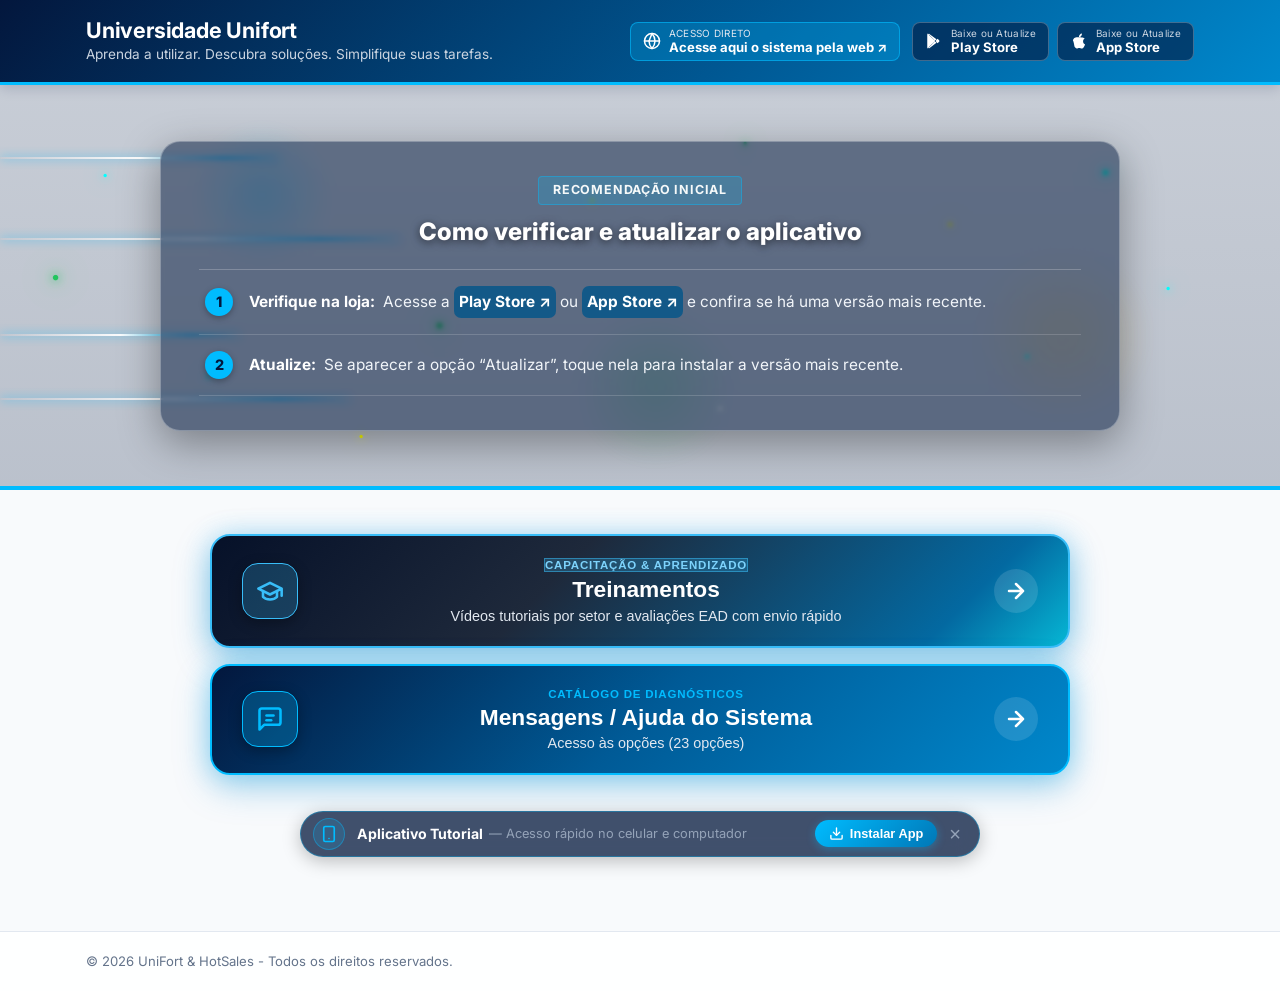
==== index.html @ d739e887 "Add files via upload" ====
<!DOCTYPE html>
<html lang="pt-BR">
<head>
  <meta charset="UTF-8">
  <meta name="viewport" content="width=device-width, initial-scale=1.0">
  <title>Universidade Unifort</title>
  <link rel="manifest" href="manifest.json">
  <link rel="icon" type="image/png" sizes="32x32" href="favicon.png">
  <link rel="apple-touch-icon" href="assets/icons/apple-touch-icon.png">
  <meta name="theme-color" content="#03173d">
  <link rel="stylesheet" href="styles.css?v=113">
  <!-- Fonte Inter para tipografia moderna e legível -->
  <link rel="preconnect" href="https://fonts.googleapis.com">
  <link rel="preconnect" href="https://fonts.gstatic.com" crossorigin>
  <link href="https://fonts.googleapis.com/css2?family=Inter:wght@400;500;600;700;800&display=swap" rel="stylesheet">
</head>
<body>

  <!-- CABEÇALHO PRINCIPAL INSTITUCIONAL COM ACESSO WEB E DOWNLOADS -->
  <header class="app-header">
    <div class="container header-content">
      <div class="brand-header-area">
        <div class="brand-header-text">
          <h1>Universidade Unifort</h1>
          <p class="subtitle">Aprenda a utilizar. Descubra soluções. Simplifique suas tarefas.</p>
        </div>
      </div>

      <!-- BOTÕES DE ACESSO DIRETO PELA WEB E DOWNLOAD DO APP NO TOPO -->
      <div class="header-right-actions">
        <!-- BOTÃO DE ACESSO DIRETO PELA WEB COM ÍCONE DE GLOBO -->
        <a href="https://webunifort.hotsales.com.br/#/login" target="_blank" rel="noopener" class="app-btn btn-web-access" title="Acessar Sistema Web">
          <svg width="18" height="18" viewBox="0 0 24 24" fill="none" stroke="currentColor" stroke-width="2" stroke-linecap="round" stroke-linejoin="round">
            <circle cx="12" cy="12" r="10"></circle>
            <line x1="2" y1="12" x2="22" y2="12"></line>
            <path d="M12 2a15.3 15.3 0 0 1 4 10 15.3 15.3 0 0 1-4 10 15.3 15.3 0 0 1-4-10z"></path>
          </svg>
          <div class="app-btn-text">
            <span class="btn-sub">ACESSO DIRETO</span>
            <span class="btn-title">Acesse aqui o sistema pela web ↗</span>
          </div>
        </a>

        <!-- BOTÕES DE DOWNLOAD DAS LOJAS GOOGLE PLAY & APP STORE -->
        <div class="app-download-buttons">
          <a href="https://play.google.com/store/apps/details?id=br.com.dynamicssales.dynamicssales&pcampaignid=web_share" target="_blank" rel="noopener" class="app-btn btn-google-play" title="Baixar na Google Play Store">
            <svg width="18" height="18" viewBox="0 0 24 24" fill="currentColor">
              <path d="M3,20.5V3.5C3,2.91 3.34,2.39 3.84,2.15L13.69,12L3.84,21.85C3.34,21.6 3,21.09 3,20.5M16.81,15.12L18.81,13.12C19.43,12.5 19.43,11.5 18.81,10.87L16.81,8.87L14.75,10.93L14.75,13.06L16.81,15.12M4.5,3.19L13.1,11.79L15.34,9.55L5.77,2.5C5.35,2.19 4.82,2.44 4.5,3.19M4.5,20.81C4.82,21.56 5.35,21.81 5.77,21.5L15.34,14.45L13.1,12.21L4.5,20.81Z"/>
            </svg>
            <div class="app-btn-text">
              <span class="btn-sub">Baixe ou Atualize</span>
              <span class="btn-title">Play Store</span>
            </div>
          </a>

          <a href="https://apps.apple.com/br/app/hotsales/id1413947343" target="_blank" rel="noopener" class="app-btn btn-app-store" title="Baixar na Apple App Store">
            <svg width="18" height="18" viewBox="0 0 24 24" fill="currentColor">
              <path d="M18.71,19.5C17.88,20.74 17,21.95 15.66,21.97C14.32,22 13.89,21.18 12.37,21.18C10.84,21.18 10.37,21.95 9.09,22C7.79,22.05 6.8,20.68 5.96,19.47C4.25,7.87 2.94,12.45 4.7,9.39C5.57,7.87 7.13,6.91 8.82,6.88C16.57,6.87 18.39,7.1 19.56,8.82C19.47,8.88 17.39,10.1 17.41,12.63C17.44,15.65 20.06,16.66 20.09,16.67C20.06,16.74 19.67,18.11 18.71,19.5M13,3.5C13.73,2.67 14.94,2.04 15.94,2C16.07,3.17 15.6,4.35 14.9,5.19C14.21,6.04 13.07,6.7 11.95,6.61C11.8,5.46 12.36,4.26 13,3.5Z"/>
            </svg>
            <div class="app-btn-text">
              <span class="btn-sub">Baixe ou Atualize</span>
              <span class="btn-title">App Store</span>
            </div>
          </a>
        </div>
      </div>
    </div>
  </header>

  <!-- HERO BANNER PONTA A PONTA -->
  <section class="full-bleed-banner">
    <div class="wind-hero-banner">
      <!-- IMAGEM DE FUNDO PONTA A PONTA -->       
      <div class="hero-bg-image" style="background-image: url('https://i.ibb.co/279M4SFT/Gemini-Generated-Image-atc6diatc6diatc6.jpg');"></div>
            <!-- <div class="hero-bg-image" style="background-image: url('https://i.ibb.co/VWhYb3BM/unifort-hotsales-banner.png');"></div> -->
      <div class="hero-subtle-overlay"></div>

      <!-- EFEITOS DE VENTO E PARTÍCULAS ILUMINADAS EM MOVIMENTO VIVO ATRÁS DO BACKGROUND -->
      <div class="wind-particles-wrapper">
        <div class="wind-line line-1"></div>
        <div class="wind-line line-2"></div>
        <div class="wind-line line-3"></div>
        <div class="wind-line line-4"></div>

        <!-- CIFRÕES DOURADOS E ILUMINADOS FLUTUANTES ANIMADOS -->

<!-- <div class="particle p1">AÇÃO</div>
<div class="particle p2">DETERMINAÇÃO</div>
<div class="particle p3">ATITUDE</div>
<div class="particle p4">DISCIPLINA</div>
<div class="particle p5">FOCO</div>
<div class="particle p6">CORAGEM</div>
<div class="particle p7">CONSTÂNCIA</div>
<div class="particle p8">RESILIÊNCIA</div>
<div class="particle p9">ESTRATÉGIA</div>
<div class="particle p10">EVOLUÇÃO</div>
<div class="particle p11">PERSISTÊNCIA</div>
<div class="particle p12">RESULTADO</div> -->

        
        <div class="particle p1">.</div>
        <div class="particle p2">.</div>
        <div class="particle p3">.</div>
        <div class="particle p4">.</div>
        <div class="particle p5">.</div>
        <div class="particle p6">.</div>
        <div class="particle p7">.</div>
        <div class="particle p8">.</div>
        <div class="particle p9">.</div>
        <div class="particle p10">.</div>
        <div class="particle p11">.</div>
        <div class="particle p12">.</div>

        <!-- ESFERAS ILUMINADAS DE AMBIENTE -->
        <div class="glowing-orb orb-1"></div>
        <div class="glowing-orb orb-2"></div>
        <div class="glowing-orb orb-3"></div>
      </div>

      <!-- PAINEL DE VIDRO COM LISTA LINHA POR LINHA -->
      <div class="container hero-content-container">
        <div class="hero-glass-box-subtle">
          <!-- CABEÇALHO DA RECOMENDAÇÃO CENTRALIZADO -->
          <div class="hero-clean-header">
            <div class="hero-clean-badge">
              RECOMENDAÇÃO INICIAL
            </div>
            <h2>Como verificar e atualizar o aplicativo</h2>
             <!-- <p><strong>Importante:</strong> Antes de prosseguir, verifique se o dispositivo está conectado à internet e certifique-se de que o modo avião esteja desativado</p> -->
          </div>

          <!-- LISTA POR LINHA SEPARADA POR LINHAS DIVISÓRIAS -->
          <div class="checklist-lines-list">
            <div class="chk-line-item">
              <div class="chk-line-number">1</div>
              <div class="chk-line-text">
                <strong>Verifique na loja:</strong> Acesse a <a href="https://play.google.com/store/apps/details?id=br.com.dynamicssales.dynamicssales&pcampaignid=web_share" target="_blank" rel="noopener" class="hero-store-link">Play Store ↗</a> ou <a href="https://apps.apple.com/br/app/hotsales/id1413947343" target="_blank" rel="noopener" class="hero-store-link">App Store ↗</a> e confira se há uma versão mais recente.
              </div>
            </div>
            <div class="chk-line-item">
              <div class="chk-line-number">2</div>
              <div class="chk-line-text">
                <strong>Atualize:</strong> Se aparecer a opção &ldquo;Atualizar&rdquo;, toque nela para instalar a versão mais recente.
              </div>
            </div>
          </div>
        </div>
      </div>
    </div>
  </section>

  <!-- SEÇÃO PRINCIPAL - BOTÕES DESTACADOS: TREINAMENTOS E CATÁLOGO DE DIAGNÓSTICOS -->
  <main class="main-content container">
    <div class="menu-trigger-area buttons-stack-area">
      <!-- 1. BOTÃO DE TREINAMENTOS & AVALIAÇÃO EAD -->
      <button class="system-help-menu-btn video-menu-btn training-menu-btn" id="openVideoCategoriesModalBtn" title="Abrir Central de Treinamentos & EAD">
        <div class="menu-btn-icon video-btn-icon training-btn-icon">
          <svg viewBox="0 0 24 24" width="28" height="28" fill="none" stroke="currentColor" stroke-width="2.2" stroke-linecap="round" stroke-linejoin="round">
            <path d="M22 10v6M2 10l10-5 10 5-10 5z"></path>
            <path d="M6 12v5c3 3 9 3 12 0v-5"></path>
          </svg>
        </div>
        <div class="menu-btn-content">
          <span class="menu-btn-badge training-badge">CAPACITAÇÃO & APRENDIZADO</span>
          <span class="menu-btn-title">Treinamentos</span>
          <span class="menu-btn-desc">Vídeos tutoriais por setor e avaliações EAD com envio rápido</span>
        </div>
        <div class="menu-btn-arrow">
          <svg width="24" height="24" viewBox="0 0 24 24" fill="none" stroke="currentColor" stroke-width="2.5" stroke-linecap="round" stroke-linejoin="round">
            <path d="M5 12h14M12 5l7 7-7 7"/>
          </svg>
        </div>
      </button>

      <!-- 2. BOTÃO DO CATÁLOGO DE DIAGNÓSTICOS DO SISTEMA -->
      <button class="system-help-menu-btn" id="openMenuModalBtn" title="Abrir Lista de Mensagens e Ajuda">
        <div class="menu-btn-icon">
          <svg width="28" height="28" viewBox="0 0 24 24" fill="none" stroke="currentColor" stroke-width="2.2" stroke-linecap="round" stroke-linejoin="round">
            <path d="M21 15a2 2 0 0 1-2 2H7l-4 4V5a2 2 0 0 1 2-2h14a2 2 0 0 1 2 2z"></path>
            <line x1="9" y1="9" x2="15" y2="9"></line>
            <line x1="9" y1="13" x2="13" y2="13"></line>
          </svg>
        </div>
        <div class="menu-btn-content">
          <span class="menu-btn-badge">CATÁLOGO DE DIAGNÓSTICOS</span>
          <span class="menu-btn-title">Mensagens / Ajuda do Sistema</span>
          <span class="menu-btn-desc">Acesso às opções (23 opções)</span>
        </div>
        <div class="menu-btn-arrow">
          <svg width="24" height="24" viewBox="0 0 24 24" fill="none" stroke="currentColor" stroke-width="2.5" stroke-linecap="round" stroke-linejoin="round">
            <path d="M5 12h14M12 5l7 7-7 7"/>
          </svg>
        </div>
      </button>
    </div>

    <!-- BARRA COMPACTA & LIMPA: INSTALAR / ATUALIZAR O APLICATIVO -->
    <div class="site-app-install-area" id="siteAppInstallArea">
      <div class="site-app-install-card">
        <div class="site-app-icon-wrap">
          <svg width="18" height="18" viewBox="0 0 24 24" fill="none" stroke="currentColor" stroke-width="2.2" stroke-linecap="round" stroke-linejoin="round">
            <rect x="5" y="2" width="14" height="20" rx="2" ry="2"></rect>
            <line x1="12" y1="18" x2="12.01" y2="18"></line>
          </svg>
        </div>
        <div class="site-app-text">
          <span class="site-app-title">Aplicativo Tutorial</span>
          <span class="site-app-desc">— Acesso rápido no celular e computador</span>
        </div>
        <div class="site-app-actions">
          <button type="button" class="btn-install-site-app" id="pwaInstallBtn" title="Instalar aplicativo no seu dispositivo">
            <svg width="15" height="15" viewBox="0 0 24 24" fill="none" stroke="currentColor" stroke-width="2.2" stroke-linecap="round" stroke-linejoin="round">
              <path d="M21 15v4a2 2 0 0 1-2 2H5a2 2 0 0 1-2-2v-4"></path>
              <polyline points="7 10 12 15 17 10"></polyline>
              <line x1="12" y1="15" x2="12" y2="3"></line>
            </svg>
            <span>Instalar App</span>
          </button>
          <button type="button" class="btn-uninstall-site-app" id="pwaUninstallBtn" title="Desinstalar o aplicativo da máquina" style="display: none;">
            <svg width="14" height="14" viewBox="0 0 24 24" fill="none" stroke="currentColor" stroke-width="2.2" stroke-linecap="round" stroke-linejoin="round">
              <polyline points="3 6 5 6 21 6"></polyline>
              <path d="M19 6v14a2 2 0 0 1-2 2H7a2 2 0 0 1-2-2V6m3 0V4a2 2 0 0 1 2-2h4a2 2 0 0 1 2 2v2"></path>
            </svg>
            <span>Desinstalar</span>
          </button>
          <button type="button" class="btn-close-site-app" id="pwaDismissBtn" title="Ocultar esta barra">&times;</button>
        </div>
      </div>
    </div>
  </main>

  <!-- 1. MODAL PRINCIPAL: HUB DE SELEÇÃO DE TREINAMENTOS (3 OPÇÕES) -->
  <div class="modal-backdrop" id="trainingHubModal" style="display: none;">
    <div class="modal-dialog menu-modal-dialog training-hub-dialog">
      <button class="modal-close" id="trainingHubCloseBtn" title="Fechar janela">&times;</button>

      <div class="modal-header">
        <span class="modal-badge badge-training">🎓 Universidade Unifort</span>
        <h2>Central de Treinamentos</h2>
        <p class="modal-subtitle">Selecione o formato de capacitação que você deseja acessar:</p>
      </div>

      <div class="modal-body">
        <div class="training-hub-grid">
          <!-- OPÇÃO 1: VER VÍDEOS -->
          <div class="training-hub-card card-videos" id="hubOptionVideos">
            <div class="hub-card-icon-area icon-videos">
              <svg viewBox="0 0 24 24" width="34" height="34" fill="currentColor">
                <polygon points="5 3 19 12 5 21 5 3"></polygon>
              </svg>
            </div>
            <div class="hub-card-body">
              <span class="hub-card-badge badge-videos">Aulas & Tutoriais</span>
              <h3>Ver Vídeos</h3>
              <p>Assista aos tutoriais completos em vídeo organizados por setores e tire dúvidas práticas.</p>
            </div>
            <div class="hub-card-action">
              <span class="hub-btn-pill btn-pill-videos">Acessar Vídeos ↗</span>
            </div>
          </div>

          <!-- OPÇÃO 2: DOCUMENTAÇÃO (PDFs) -->
          <div class="training-hub-card card-docs" id="hubOptionDocs">
            <div class="hub-card-icon-area icon-docs">
              <svg viewBox="0 0 24 24" width="34" height="34" fill="none" stroke="currentColor" stroke-width="2.2" stroke-linecap="round" stroke-linejoin="round">
                <path d="M14 2H6a2 2 0 0 0-2 2v16a2 2 0 0 0 2 2h12a2 2 0 0 0 2-2V8z"></path>
                <polyline points="14 2 14 8 20 8"></polyline>
                <line x1="16" y1="13" x2="8" y2="13"></line>
                <line x1="16" y1="17" x2="8" y2="17"></line>
                <polyline points="10 9 9 9 8 9"></polyline>
              </svg>
            </div>
            <div class="hub-card-body">
              <span class="hub-card-badge badge-docs">Manuais & PDFs</span>
              <h3>Documentações</h3>
              <p>Manuais de procedimentos, instruções operacionais e documentações oficiais em formato PDF.</p>
            </div>
            <div class="hub-card-action">
              <span class="hub-btn-pill btn-pill-docs">Ver Documentos ↗</span>
            </div>
          </div>

          <!-- OPÇÃO 3: AVALIAÇÃO EAD -->
          <div class="training-hub-card card-ead" id="hubOptionEad">
            <div class="hub-card-icon-area icon-ead">
              <svg viewBox="0 0 24 24" width="34" height="34" fill="none" stroke="currentColor" stroke-width="2.2" stroke-linecap="round" stroke-linejoin="round">
                <path d="M9 11l3 3L22 4"></path>
                <path d="M21 12v7a2 2 0 0 1-2 2H5a2 2 0 0 1-2-2V5a2 2 0 0 1 2-2h11"></path>
              </svg>
            </div>
            <div class="hub-card-body">
              <span class="hub-card-badge badge-ead">Formulários Oficiais</span>
              <h3>Avaliação EAD</h3>
              <p>Lista direta com os nomes dos treinamentos que possuem avaliação EAD e link de acesso rápido.</p>
            </div>
            <div class="hub-card-action">
              <span class="hub-btn-pill btn-pill-ead">Acessar EADs ↗</span>
            </div>
          </div>
        </div>
      </div>
    </div>
  </div>

  <!-- 2. MODAL DE DOCUMENTAÇÕES EM PDF (SERÃO DEFINIDOS) -->
  <div class="modal-backdrop" id="trainingDocsModal" style="display: none;">
    <div class="modal-dialog menu-modal-dialog training-modal-dialog">
      <button class="modal-close" id="trainingDocsCloseBtn" title="Fechar janela">&times;</button>

      <div class="modal-header">
        <button type="button" class="btn-back-hub" id="backToHubFromDocsBtn" title="Voltar às opções de treinamento">
          <svg width="18" height="18" viewBox="0 0 24 24" fill="none" stroke="currentColor" stroke-width="2.5" stroke-linecap="round" stroke-linejoin="round">
            <path d="M19 12H5M12 19l-7-7 7-7"/>
          </svg>
          <span>← Opções de Treinamento</span>
        </button>
        <span class="modal-badge badge-docs">📄 Manuais & Procedimentos</span>
        <h2>Documentações em PDF</h2>
        <p class="modal-subtitle">Consulte e baixe os manuais operacionais e guias técnicos oficiais:</p>

        <!-- CAMPO DE BUSCA DE DOCUMENTOS -->
        <div class="modal-search-wrapper" style="margin-top: 12px;">
          <div class="modal-search-box">
            <svg class="modal-search-icon" width="18" height="18" viewBox="0 0 24 24" fill="none" stroke="currentColor" stroke-width="2" stroke-linecap="round" stroke-linejoin="round">
              <circle cx="11" cy="11" r="8"></circle>
              <line x1="21" y1="21" x2="16.65" y2="16.65"></line>
            </svg>
            <input type="text" id="docsSearchInput" placeholder="Pesquisar manuais e documentos em PDF..." autocomplete="off">
            <button id="docsClearSearchBtn" class="modal-clear-search-btn" title="Limpar busca" style="display: none;">&times;</button>
          </div>
        </div>
      </div>

      <div class="modal-body">
        <div class="docs-cards-list" id="docsCardsList">
          <!-- Renderizado via JavaScript a partir de DOCS_DATA -->
        </div>
      </div>
    </div>
  </div>

  <!-- 3. MODAL DE LISTA DE AVALIAÇÕES EAD (SOMENTE NOME DO VÍDEO + LINK DE ACESSO AO EAD) -->
  <div class="modal-backdrop" id="trainingEadModal" style="display: none;">
    <div class="modal-dialog menu-modal-dialog training-modal-dialog">
      <button class="modal-close" id="trainingEadCloseBtn" title="Fechar janela">&times;</button>

      <div class="modal-header">
        <button type="button" class="btn-back-hub" id="backToHubFromEadBtn" title="Voltar às opções de treinamento">
          <svg width="18" height="18" viewBox="0 0 24 24" fill="none" stroke="currentColor" stroke-width="2.5" stroke-linecap="round" stroke-linejoin="round">
            <path d="M19 12H5M12 19l-7-7 7-7"/>
          </svg>
          <span>← Opções de Treinamento</span>
        </button>
        <span class="modal-badge badge-ead">📝 Avaliações Oficiais</span>
        <h2>Avaliação EAD</h2>
        <p class="modal-subtitle">Selecione o treinamento realizado para responder à avaliação oficial:</p>

        <!-- CAMPO DE BUSCA RÁPIDA DE AVALIAÇÃO EAD -->
        <div class="modal-search-wrapper" style="margin-top: 12px;">
          <div class="modal-search-box">
            <svg class="modal-search-icon" width="18" height="18" viewBox="0 0 24 24" fill="none" stroke="currentColor" stroke-width="2" stroke-linecap="round" stroke-linejoin="round">
              <circle cx="11" cy="11" r="8"></circle>
              <line x1="21" y1="21" x2="16.65" y2="16.65"></line>
            </svg>
            <input type="text" id="eadSearchInput" placeholder="Pesquisar avaliação EAD por nome do treinamento..." autocomplete="off">
            <button id="eadClearSearchBtn" class="modal-clear-search-btn" title="Limpar busca" style="display: none;">&times;</button>
          </div>
        </div>
      </div>

      <div class="modal-body">
        <div class="ead-assessments-list" id="eadAssessmentsList">
          <!-- Renderizado via JavaScript: lista apenas os nomes dos vídeos que têm hasEad: true -->
        </div>
      </div>
    </div>
  </div>

  <!-- 4. MODAL EXCLUSIVO DA CENTRAL DE VÍDEOS (AULAS EM VÍDEO) -->
  <div class="modal-backdrop" id="videoCategoriesModal" style="display: none;">
    <div class="modal-dialog menu-modal-dialog video-categories-dialog training-modal-dialog">
      <button class="modal-close" id="videoCategoriesCloseBtn" title="Fechar janela">&times;</button>

      <div class="modal-header training-modal-header">
        <button type="button" class="btn-back-hub" id="backToHubFromVideosBtn" title="Voltar às opções de treinamento">
          <svg width="18" height="18" viewBox="0 0 24 24" fill="none" stroke="currentColor" stroke-width="2.5" stroke-linecap="round" stroke-linejoin="round">
            <path d="M19 12H5M12 19l-7-7 7-7"/>
          </svg>
          <span>← Opções de Treinamento</span>
        </button>
        <span class="modal-badge badge-training">🎓 Central de Treinamentos</span>
        <h2>Aulas em Vídeo</h2>
        <p class="modal-subtitle">Selecione a categoria para assistir aos vídeos ou clique em <strong>Fazer EAD 📝</strong> no cartão para responder à avaliação:</p>

        <!-- PAINEL DE CONTROLES DE VÍDEO (BUSCA E ABAS DE CATEGORIA) -->
        <div class="training-videos-controls" id="trainingVideosControls">
          <!-- BARRA DE PESQUISA E BOTÃO DE FILTRO RÁPIDO EAD -->
          <div class="training-controls-top-row">
            <div class="modal-search-wrapper">
              <div class="modal-search-box">
                <svg class="modal-search-icon" width="18" height="18" viewBox="0 0 24 24" fill="none" stroke="currentColor" stroke-width="2" stroke-linecap="round" stroke-linejoin="round">
                  <circle cx="11" cy="11" r="8"></circle>
                  <line x1="21" y1="21" x2="16.65" y2="16.65"></line>
                </svg>
                <input type="text" id="videoSearchInput" placeholder="Pesquisar treinamento por título ou assunto..." autocomplete="off">
                <button id="videoClearSearchBtn" class="modal-clear-search-btn" title="Limpar busca" style="display: none;">&times;</button>
              </div>
            </div>

            <!-- BOTÃO FILTRO TOGGLE: SOMENTE COM EAD -->
            <button type="button" class="btn-filter-only-ead" id="btnFilterOnlyEad" title="Filtrar somente vídeos que possuem avaliação EAD">
              <span class="filter-ead-icon">📝</span>
              <span class="filter-ead-text">Somente com EAD</span>
              <span class="filter-ead-badge" id="videoCountEadBadge">1</span>
            </button>
          </div>

          <!-- ABAS DE CATEGORIAS DE VÍDEOS -->
          <div class="video-category-tabs" id="videoCategoryTabs">
            <button type="button" class="video-tab-btn active" data-videocat="all">
              Todos <span class="tab-badge" id="videoCountAll">9</span>
            </button>
            <button type="button" class="video-tab-btn" data-videocat="hotsales">
              📱 HotSales <span class="tab-badge" id="videoCountHotsales">5</span>
            </button>
            <button type="button" class="video-tab-btn" data-videocat="marketing">
              📢 Marketing <span class="tab-badge" id="videoCountMarketing">1</span>
            </button>
            <button type="button" class="video-tab-btn" data-videocat="logistica">
              🚚 Logística <span class="tab-badge" id="videoCountLogistica">1</span>
            </button>
            <button type="button" class="video-tab-btn" data-videocat="credito">
              💳 Crédito <span class="tab-badge" id="videoCountCredito">1</span>
            </button>
            <button type="button" class="video-tab-btn" data-videocat="institucional">
              🏢 Institucional <span class="tab-badge" id="videoCountInstitucional">1</span>
            </button>
          </div>
        </div>
      </div>

      <div class="modal-body">
        <!-- VISTA 1: AULAS EM VÍDEO COM LINK EAD NO PRÓPRIO CARTÃO -->
        <div class="training-view-panel active" id="trainingViewVideos">
          <div class="video-cards-list" id="videoCardsList">
            <!-- Renderizado via JavaScript dinamicamente -->
          </div>
        </div>

        <!-- VISTA 2: FORMULÁRIO DE AVALIAÇÃO EAD DO ASSUNTO SELECIONADO -->
        <div class="training-view-panel" id="trainingViewEad" style="display: none;">
          <div class="ead-form-view-wrapper" id="eadFormViewWrapper">
            <div class="ead-form-top-bar">
              <button type="button" class="btn-ead-back-subjects" id="eadBackToVideosBtn" title="Voltar aos vídeos tutoriais">
                <svg width="18" height="18" viewBox="0 0 24 24" fill="none" stroke="currentColor" stroke-width="2.5" stroke-linecap="round" stroke-linejoin="round">
                  <path d="M19 12H5M12 19l-7-7 7-7"/>
                </svg>
                <span id="eadBackBtnText">← Voltar</span>
              </button>

              <div class="ead-active-subject-info">
                <span class="video-category-tag tag-hotsales" id="eadActiveSubjectBadge">HotSales</span>
                <h4 id="eadActiveSubjectTitle">Avaliação: Uso do HotSales</h4>
              </div>

              <button type="button" class="btn-ead-watch-related" id="eadWatchRelatedVideoBtn" title="Assistir ao vídeo tutorial deste assunto">
                <svg viewBox="0 0 24 24" width="16" height="16" fill="currentColor">
                  <polygon points="5 3 19 12 5 21 5 3"></polygon>
                </svg>
                <span>Ver Aula ↗</span>
              </button>
            </div>

            <div class="ead-forms-wrapper">
              <!--
                URL do Google Forms para a Avaliação EAD do Assunto Selecionado:
                Substitua pela URL do seu formulário no Google Forms
              -->
              <iframe 
                id="eadMainGoogleForms" 
                src="https://docs.google.com/forms/d/e/1FAIpQLSc_EXAMPLE_FORMS_URL/viewform?embedded=true" 
                title="Formulário de Avaliação EAD" 
                frameborder="0" 
                marginheight="0" 
                marginwidth="0">
                Carregando formulário EAD...
              </iframe>
            </div>
          </div>
        </div>
      </div>
    </div>
  </div>

  <!-- MODAL DE MENU DE OPÇÕES (MENSAGENS / AJUDA DO SISTEMA COM PESQUISA INTELIGENTE) -->
  <div class="modal-backdrop" id="systemHelpMenuModal" style="display: none;">
    <div class="modal-dialog menu-modal-dialog">
      <button class="modal-close" id="menuModalCloseBtn" title="Fechar janela">&times;</button>

      <div class="modal-header">
        <span class="modal-badge badge-conexao">Menu do Sistema</span>
        <!-- <h2>Mensagens / Ajuda do Sistema</h2> -->
        <p class="modal-subtitle">Selecione o diagnóstico exibido na sua tela para visualizar o passo a passo:</p>

        <!-- CAMPO DE PESQUISA INTELIGENTE DENTRO DO MODAL DE MENU -->
        <div class="modal-search-wrapper">
          <div class="modal-search-box">
            <svg class="modal-search-icon" width="18" height="18" viewBox="0 0 24 24" fill="none" stroke="currentColor" stroke-width="2" stroke-linecap="round" stroke-linejoin="round">
              <circle cx="11" cy="11" r="8"></circle>
              <line x1="21" y1="21" x2="16.65" y2="16.65"></line>
            </svg>
            <input type="text" id="modalSearchInput" placeholder="Digite para filtrar por mensagem, palavra-chave ou erro..." autocomplete="off">
            <button id="modalClearSearchBtn" class="modal-clear-search-btn" title="Limpar busca" style="display: none;">&times;</button>
          </div>
        </div>

        <!-- BARRA DE FILTROS E ORGANIZAÇÃO POR TIPO DO CARTÃO NO MODAL (SEM VÍDEO) -->
        <div class="modal-filter-organize-row">
          <div class="category-filters-pills" id="modalCategoryFilters">
            <button type="button" class="cat-pill-btn active" data-category="todos">
              Todos <span class="pill-badge">23</span>
            </button>
            <button type="button" class="cat-pill-btn cat-pill-dica" data-category="dica">
              Dicas <span class="pill-badge">2</span>
            </button>
            <button type="button" class="cat-pill-btn cat-pill-conexao" data-category="conexao">
              Conexão <span class="pill-badge">10</span>
            </button>
            <button type="button" class="cat-pill-btn cat-pill-login" data-category="login">
              Login <span class="pill-badge">5</span>
            </button>
            <button type="button" class="cat-pill-btn cat-pill-checklist" data-category="checklist">
              Checklist <span class="pill-badge">6</span>
            </button>
          </div>

          <div class="organize-sort-row">
            <span class="sort-label">Organizar lista:</span>
            <select id="sortOrderSelect" class="sort-select" title="Escolha como organizar a lista de opções">
              <option value="alpha">Ordem Alfabética (A-Z)</option>
              <option value="type">Por Tipo (Dica, Conexão...)</option>
            </select>
          </div>
        </div>
      </div>

      <div class="modal-body">
        <div class="menu-options-list" id="menuOptionsList">
          <!-- Renderizado via JS em ordem alfabética de A a Z -->
        </div>
      </div>
    </div>
  </div>

  <!-- MODAL DE SOLUÇÃO (DESIGN EM VIDRO JATEADO AZUL PETRÓLEO COM FEIXE FINO CIRCULANDO EXCLUSIVAMENTE NA BORDA) -->
  <div class="modal-backdrop" id="solutionModal" style="display: none;">
    <div class="modal-dialog">
      <button class="modal-close" id="modalCloseBtn" title="Fechar janela">&times;</button>

      <div class="modal-header">
        <span class="modal-badge" id="modalCategory">Categoria</span>
        <h2 id="modalTitle">Título do Problema</h2>
        <p class="modal-subtitle" id="modalSubtitle">Subtítulo descritivo</p>
      </div>

      <div class="modal-body">
        <!-- PRÉVIA VISUAL DO ERRO NO MODAL -->
        <div class="modal-visual-preview" id="modalVisualPreview">
          <!-- Renderizado via JS -->
        </div>

        <!-- MENSAGEM DE AVISO/RESUMO -->
        <div class="notice-box" id="modalNoticeBox">
          <svg width="20" height="20" viewBox="0 0 24 24" fill="none" stroke="currentColor" stroke-width="2">
            <circle cx="12" cy="12" r="10"></circle>
            <line x1="12" y1="8" x2="12" y2="12"></line>
            <line x1="12" y1="16" x2="12.01" y2="16"></line>
          </svg>
          <span id="modalNoticeText">Informação sobre a causa provável</span>
        </div>

        <!-- CAUSAS PROVÁVEIS (COLAPSO / EXPANSÃO COM CLIQUE) -->
        <div class="solution-section causes-section-collapsible" id="causesSection">
          <button type="button" class="causes-accordion-btn" id="causesToggleBtn" onclick="toggleCausesSection(event)" aria-expanded="false" title="Clique para ver ou ocultar as possíveis causas">
            <span class="causes-title-wrap">
              <span class="causes-pin-icon">📌</span>
              <span class="causes-label">Possíveis Causas:</span>
              <span class="causes-status-hint" id="causesStatusHint">(clique para ver)</span>
            </span>
            <span class="causes-chevron-icon" id="causesChevron">
              <svg width="18" height="18" viewBox="0 0 24 24" fill="none" stroke="currentColor" stroke-width="2.5" stroke-linecap="round" stroke-linejoin="round">
                <polyline points="6 9 12 15 18 9"></polyline>
              </svg>
            </span>
          </button>
          <div class="causes-content-box" id="causesContentBox" style="display: none;">
            <ul class="styled-list" id="modalCausesList"></ul>
          </div>
        </div>

        <!-- PASSO A PASSO LIMPO COM LÂMPADA ANIMADA E DESIGN DE BOTÃO SITE HOTSALES -->
        <div class="solution-section" id="stepsSection">
          <div class="steps-header-row">
            <h4><span class="glowing-bulb">💡</span> Passo a Passo de Solução:</h4>
            <button type="button" class="youtube-tutorial-btn" id="modalYoutubeBtn" style="display: none;" title="Assistir ao vídeo tutorial no YouTube em tela cheia">
              <svg class="youtube-btn-icon" viewBox="0 0 24 24" width="22" height="22">
                <path d="M23.498 6.186a3.016 3.016 0 0 0-2.122-2.136C19.505 3.545 12 3.545 12 3.545s-7.505 0-9.377.505A3.017 3.017 0 0 0 .502 6.186C0 8.07 0 12 0 12s0 3.93.502 5.814a3.016 3.016 0 0 0 2.122 2.136c1.871.505 9.376.505 9.376.505s7.505 0 9.377-.505a3.015 3.015 0 0 0 2.122-2.136C24 15.93 24 12 24 12s0-3.93-.502-5.814z" fill="#ff0000"/>
                <polygon points="9.545,8.432 15.818,12 9.545,15.568" fill="#ffffff"/>
              </svg>
              <span>Assistir Vídeo (YouTube) ↗</span>
            </button>
          </div>
          <ol class="clean-numbered-list" id="modalStepsList"></ol>
        </div>

        <!-- BLOCO DE DOWNLOAD DO APLICATIVO NO MODAL (EXIBIDO APENAS NOS MODAIS DE SINCRONIZAÇÃO E BANCO DE DADOS) -->
        <!-- <div class="modal-app-download-banner">
          <span class="download-banner-title">Acessar lojas para atualizar ou baixar o app:</span>
          <div class="modal-download-buttons">
            <a href="https://play.google.com/store/apps/details?id=br.com.dynamicssales.dynamicssales&pcampaignid=web_share" target="_blank" rel="noopener" class="modal-store-btn btn-play-store">
              Google Play Store ↗
            </a>
            <a href="https://apps.apple.com/br/app/hotsales/id1413947343" target="_blank" rel="noopener" class="modal-store-btn btn-apple-store">
              Apple App Store ↗
            </a>
          </div>
        </div> -->
      </div>
    </div>
  </div>

  <!-- MODAL DE VÍDEO TUTORIAL EM TELA CHEIA (YOUTUBE) -->
  <div class="video-fullscreen-modal" id="videoFullscreenModal" style="display: none;">
    <div class="video-fullscreen-dialog">
      <div class="video-fullscreen-header">
        <div class="video-header-title">
          <svg class="youtube-btn-icon" viewBox="0 0 24 24" width="22" height="22">
            <path d="M23.498 6.186a3.016 3.016 0 0 0-2.122-2.136C19.505 3.545 12 3.545 12 3.545s-7.505 0-9.377.505A3.017 3.017 0 0 0 .502 6.186C0 8.07 0 12 0 12s0 3.93.502 5.814a3.016 3.016 0 0 0 2.122 2.136c1.871.505 9.376.505 9.376.505s7.505 0 9.377-.505a3.015 3.015 0 0 0 2.122-2.136C24 15.93 24 12 24 12s0-3.93-.502-5.814z" fill="#ff0000"/>
            <polygon points="9.545,8.432 15.818,12 9.545,15.568" fill="#ffffff"/>
          </svg>
          <span id="videoFullscreenTitle" style="margin-left: 8px; font-weight: 700; font-size: 0.95rem; color: #fff;">Vídeo Tutorial</span>
        </div>
        <div class="video-header-actions">
          <button type="button" class="btn-jump-ead" id="playerJumpEadBtn" title="Ir diretamente para a avaliação EAD sem precisar assistir ao vídeo">
            📝 Fazer EAD Agora
          </button>
          <a href="https://youtu.be/HvAo73OVPlY" target="_blank" rel="noopener" id="videoExternalYtLink" class="btn-open-external-yt" title="Abrir vídeo em tela cheia">
            Abrir Vídeo ↗
          </a>
          <button type="button" class="video-close-btn" onclick="closeVideoModal()" title="Fechar janela">&times;</button>
        </div>
      </div>
      <div class="video-iframe-wrap">
        <iframe id="fullscreenVideoIframe" src="" title="Vídeo Tutorial do YouTube" frameborder="0" allow="accelerometer; autoplay; clipboard-write; encrypted-media; gyroscope; picture-in-picture; web-share; fullscreen" allowfullscreen></iframe>
      </div>
    </div>
  </div>

  <!-- BOTÃO FLUTUANTE VOLTAR AO TOPO -->
  <div class="fab-container">
    <button class="fab-btn" id="scrollTopBtn" title="Voltar ao topo" style="display: none;">
      <svg width="20" height="20" viewBox="0 0 24 24" fill="none" stroke="currentColor" stroke-width="2.5" stroke-linecap="round" stroke-linejoin="round">
        <path d="M18 15l-6-6-6 6"/>
      </svg>
    </button>
  </div>

  <!-- RODAPÉ DA PÁGINA -->
  <footer class="app-footer">
    <div class="container footer-content">
      <div class="footer-left">
        <p>&copy; 2026 UniFort & HotSales - Todos os direitos reservados.</p>
      </div>

      <!-- LINKS DE DOWNLOAD NO RODAPÉ -->
      <!-- <div class="footer-app-links">
        <span>Baixar App:</span>
        <a href="https://play.google.com/store/apps/details?id=br.com.dynamicssales.dynamicssales&pcampaignid=web_share" target="_blank" rel="noopener">Google Play ↗</a>
        <span>|</span>
        <a href="https://apps.apple.com/br/app/hotsales/id1413947343" target="_blank" rel="noopener">App Store ↗</a>
      </div> -->
    </div>
  </footer>

    <!-- MODAL DE INSTRUÇÃO DE INSTALAÇÃO NO IOS (IPHONE / IPAD) -->
  <div class="modal-backdrop" id="pwaIosModal" style="display: none;">
    <div class="modal-dialog pwa-ios-dialog" style="max-width: 440px; text-align: center; padding: 24px;">
      <button class="modal-close" id="pwaIosCloseBtn" title="Fechar">&times;</button>
      <div style="font-size: 2.5rem; margin-bottom: 12px;">📲</div>
      <h3 style="font-size: 1.15rem; font-weight: 700; color: #fff; margin-bottom: 8px;">Instalar no iPhone / iPad</h3>
      <p style="font-size: 0.85rem; color: #cbd5e1; line-height: 1.45; margin-bottom: 16px;">
        Para adicionar este aplicativo à sua tela inicial:
      </p>
      <div style="background: rgba(255,255,255,0.06); border: 1px solid rgba(255,255,255,0.1); border-radius: 10px; padding: 14px; text-align: left; font-size: 0.82rem; color: #f1f5f9; display: flex; flex-direction: column; gap: 10px;">
        <div>1. Toque no botão de <strong>Compartilhar</strong> (ícone do quadrado com a seta para cima <svg width="14" height="14" viewBox="0 0 24 24" fill="none" stroke="currentColor" stroke-width="2" style="vertical-align: -2px;"><path d="M4 12v8a2 2 0 0 0 2 2h12a2 2 0 0 0 2-2v-8"></path><polyline points="16 6 12 2 8 6"></polyline><line x1="12" y1="2" x2="12" y2="15"></line></svg>) na barra do Safari.</div>
        <div>2. Role a lista para baixo e selecione <strong>"Adicionar à Tela de Início"</strong> (ícone com sinal de mais <strong>[+]</strong>).</div>
        <div>3. Toque em <strong>"Adicionar"</strong> no canto superior direito.</div>
      </div>
      <button type="button" class="btn-install-site-app" id="pwaIosUnderstoodBtn" style="margin-top: 18px; width: 100%; justify-content: center;">Entendi</button>
    </div>
  </div>

  <!-- MODAL DE DESINSTALAÇÃO DO APLICATIVO -->
  <div class="modal-backdrop" id="pwaUninstallModal" style="display: none;">
    <div class="modal-dialog pwa-uninstall-dialog" style="max-width: 480px; padding: 24px; text-align: left;">
      <button class="modal-close" id="pwaUninstallCloseBtn" title="Fechar">&times;</button>
      <div style="font-size: 2.2rem; text-align: center; margin-bottom: 6px;">🗑️</div>
      <h3 style="font-size: 1.18rem; font-weight: 700; color: #fff; text-align: center; margin-bottom: 6px;">Remover Aplicativo da sua Máquina</h3>
      <p style="font-size: 0.84rem; color: #cbd5e1; text-align: center; line-height: 1.45; margin-bottom: 14px;">
        Por segurança do sistema operacional (Windows/Android), navegadores bloqueiam exclusão automática de softwares. Para remover do seu computador:
      </p>
      
      <div style="background: rgba(15, 23, 42, 0.7); border: 1.5px solid rgba(0, 188, 255, 0.4); border-radius: 12px; padding: 14px 16px; margin-bottom: 16px; font-size: 0.83rem; color: #f1f5f9; display: flex; flex-direction: column; gap: 10px;">
        <div style="display: flex; align-items: flex-start; gap: 8px;">
          <span style="background: #00bcff; color: #03173d; font-weight: 800; border-radius: 50%; width: 22px; height: 22px; display: inline-flex; align-items: center; justify-content: center; flex-shrink: 0; font-size: 0.75rem;">1</span>
          <div>No canto superior direito desta janela, clique nos <strong>três pontinhos (...)</strong> ao lado dos botões de minimizar e fechar.</div>
        </div>
        <div style="display: flex; align-items: flex-start; gap: 8px;">
          <span style="background: #00bcff; color: #03173d; font-weight: 800; border-radius: 50%; width: 22px; height: 22px; display: inline-flex; align-items: center; justify-content: center; flex-shrink: 0; font-size: 0.75rem;">2</span>
          <div>Clique em <strong>"Desinstalar Tutorial..."</strong> e confirme em <strong>"Remover"</strong>.</div>
        </div>
        <div style="border-top: 1px solid rgba(255,255,255,0.1); padding-top: 8px; font-size: 0.78rem; color: #94a3b8;">
          💡 <em>Ou no Windows:</em> Menu Iniciar &gt; pesquise <strong>Tutorial</strong> &gt; clique com botão direito &gt; <strong>Desinstalar</strong>.
        </div>
      </div>

      <div style="display: flex; gap: 10px; justify-content: flex-end;">
        <button type="button" class="btn-cancel-uninstall" id="pwaUninstallCancelBtn" style="padding: 9px 16px; background: rgba(255,255,255,0.08); border: 1px solid rgba(255,255,255,0.2); border-radius: 8px; color: #e2e8f0; font-weight: 600; cursor: pointer; font-size: 0.84rem;">Fechar</button>
        <button type="button" class="btn-confirm-uninstall" id="pwaUninstallConfirmBtn" style="padding: 9px 16px; background: linear-gradient(135deg, #ef4444 0%, #b91c1c 100%); border: none; border-radius: 8px; color: #ffffff; font-weight: 700; cursor: pointer; display: inline-flex; align-items: center; gap: 6px; font-size: 0.84rem;">Limpar Caches & Ocultar</button>
      </div>
    </div>
  </div>

  <!-- CONTAINER DE TOASTS DE NOTIFICAÇÃO PWA -->
  <div id="toastContainer" class="toast-container"></div>

  <script src="app.js?v=113"></script>
</body>
</html>
---- styles.css ----
/* ==========================================================================
   CENTRAL DE AJUDA - UNIFORT & HOTSALES (DESIGN MINIMALISTA & LINHAS POR ETAPA)
   ========================================================================== */

:root {
  --primary-color: #0088cc;
  --primary-dark: #03173d;
  --primary-hover: #0077b6;
  --accent-cyan: #00bcff;
  --accent-green: #22c55e;
  --bg-main: #f8fafc;
  --bg-card: #ffffff;
  --text-main: #0f172a;
  --text-muted: #64748b;
  --border-color: #e2e8f0;
  --border-hover: #cbd5e1;

  /* Cores de Alerta do App */
  --app-dark-popup: #374151;

  --shadow-sm: 0 1px 3px rgba(0,0,0,0.05), 0 1px 2px rgba(0,0,0,0.1);
  --shadow-md: 0 4px 6px -1px rgba(0,0,0,0.07), 0 2px 4px -1px rgba(0,0,0,0.04);
  --shadow-lg: 0 12px 30px -5px rgba(3, 23, 61, 0.25), 0 8px 15px -6px rgba(0, 136, 204, 0.15);

  --radius-sm: 6px;
  --radius-md: 12px;
  --radius-lg: 20px;

  --font-sans: 'Inter', -apple-system, BlinkMacSystemFont, 'Segoe UI', Roboto, sans-serif;
}

* {
  box-sizing: border-box;
  margin: 0;
  padding: 0;
  -webkit-tap-highlight-color: transparent;
  word-break: normal;
  overflow-wrap: break-word;
  hyphens: manual;
  -webkit-hyphens: manual;
}

html, body {
  width: 100%;
  overflow-x: hidden;
}

body {
  font-family: var(--font-sans);
  background-color: var(--bg-main);
  color: var(--text-main);
  line-height: 1.5;
  -webkit-font-smoothing: antialiased;
  min-height: 100vh;
  display: flex;
  flex-direction: column;
}

h1, h2, h3, h4, h5, h6, 
.brand-header-area h1, 
.hero-clean-header h2, 
.menu-btn-title, 
.menu-option-title, 
.modal-header h2, 
.error-card h3,
.chk-line-text,
.step-text-content,
.inline-web-link,
.hero-persist-alert {
  word-break: normal !important;
  overflow-wrap: break-word !important;
  hyphens: manual !important;
  -webkit-hyphens: manual !important;
}

.container {
  width: 100%;
  max-width: 1140px;
  margin: 0 auto;
  padding: 0 16px;
}

/* ==========================================================================
   CABEÇALHO INSTITUCIONAL (HEADER)
   ========================================================================== */
.app-header {
  background: linear-gradient(135deg, #03173d 0%, #005a96 60%, #0088cc 100%);
  color: #ffffff;
  padding: clamp(12px, 2vw, 18px) 0;
  box-shadow: 0 4px 12px rgba(3, 23, 61, 0.15);
  border-bottom: 3px solid var(--accent-cyan);
}

.header-content {
  display: flex;
  justify-content: space-between;
  align-items: center;
  flex-wrap: wrap;
  gap: 16px;
}

.brand-header-area {
  display: flex;
  align-items: center;
  gap: clamp(10px, 2vw, 18px);
}

.brand-header-text {
  display: flex;
  flex-direction: column;
}

.brand-header-area h1 {
  font-size: clamp(1.05rem, 3.5vw, 1.35rem);
  font-weight: 700;
  color: #ffffff;
  line-height: 1.2;
  letter-spacing: -0.2px;
}

.brand-header-area .subtitle {
  font-size: clamp(0.75rem, 2.5vw, 0.85rem);
  color: #cbd5e1;
  font-weight: 400;
}

.header-right-actions {
  display: flex;
  align-items: center;
  gap: 12px;
  flex-wrap: wrap;
}

/* BOTÃO DE ACESSO WEB E DOWNLOAD DAS LOJAS GOOGLE PLAY & APP STORE */
.app-download-buttons {
  display: flex;
  align-items: center;
  gap: 8px;
}

.app-btn {
  display: flex;
  align-items: center;
  gap: 8px;
  background: rgba(3, 23, 61, 0.6);
  border: 1px solid rgba(255, 255, 255, 0.25);
  border-radius: 8px;
  padding: 6px 12px;
  color: #ffffff;
  text-decoration: none;
  transition: all 0.2s ease;
}

.btn-web-access {
  background: rgba(0, 188, 255, 0.25);
  border-color: rgba(0, 188, 255, 0.6);
  color: #ffffff;
}

.btn-web-access:hover {
  background: var(--accent-cyan);
  color: #03173d;
  border-color: var(--accent-cyan);
}

.btn-pwa-install {
  background: linear-gradient(135deg, rgba(0, 188, 255, 0.25) 0%, rgba(34, 197, 94, 0.25) 100%);
  border: 1px solid var(--accent-cyan);
  color: #ffffff;
  cursor: pointer;
  box-shadow: 0 2px 10px rgba(0, 188, 255, 0.25);
  animation: pwaGlow 3.5s ease-in-out infinite alternate;
}

.btn-pwa-install:hover {
  background: linear-gradient(135deg, var(--accent-cyan) 0%, var(--accent-green) 100%);
  color: #03173d;
  border-color: #ffffff;
  transform: translateY(-2px);
  box-shadow: 0 4px 18px rgba(0, 188, 255, 0.5);
}

.btn-pwa-install:hover .btn-sub,
.btn-pwa-install:hover .btn-title {
  color: #03173d;
}

@keyframes pwaGlow {
  0% { border-color: rgba(0, 188, 255, 0.7); box-shadow: 0 2px 8px rgba(0, 188, 255, 0.2); }
  100% { border-color: rgba(34, 197, 94, 0.9); box-shadow: 0 4px 16px rgba(34, 197, 94, 0.4); }
}

.app-btn:hover {
  background: rgba(0, 188, 255, 0.25);
  border-color: var(--accent-cyan);
  transform: translateY(-1px);
}

.app-btn-text {
  display: flex;
  flex-direction: column;
  line-height: 1;
}

.btn-sub {
  font-size: 0.62rem;
  color: #cbd5e1;
  letter-spacing: 0.3px;
}

.btn-web-access .btn-sub {
  color: #e2e8f0;
}

.btn-title {
  font-size: 0.82rem;
  font-weight: 700;
  color: #ffffff;
  margin-top: 2px;
}

.btn-web-access:hover .btn-sub,
.btn-web-access:hover .btn-title {
  color: #03173d;
}

/* ==========================================================================
   BANNER HERO PONTA A PONTA (AJUSTE CANTO A CANTO EM DISPOSITIVOS MÓVEIS E DEKTOP)
   ========================================================================== */
.full-bleed-banner {
  width: 100%;
  max-width: 100vw;
  margin-bottom: clamp(20px, 4vw, 32px);
  overflow: hidden;
}

.wind-hero-banner {
  position: relative;
  width: 100%;
  min-height: clamp(340px, 45vh, 460px);
  display: flex;
  align-items: center;
  justify-content: center;
  border-bottom: 4px solid var(--accent-cyan);
  box-shadow: 0 8px 30px rgba(3, 23, 61, 0.25);
  padding: clamp(16px, 3vw, 30px) 0;
  overflow: hidden;
}

.hero-bg-image {
  position: absolute;
  top: 0;
  left: 0;
  right: 0;
  bottom: 0;
  width: 100%;
  height: 100%;
  background-size: cover;
  background-position: center center;
  background-repeat: no-repeat;
  filter: brightness(0.92) contrast(1.08);
  transform: scale(1);
  transition: transform 10s ease;
  z-index: 1;
}

.wind-hero-banner:hover .hero-bg-image {
  transform: scale(1.03);
}

.hero-subtle-overlay {
  position: absolute;
  inset: 0;
  background: linear-gradient(180deg, rgba(3, 23, 61, 0.2) 0%, rgba(3, 23, 61, 0.25) 100%);
  z-index: 2;
}

/* EFEITOS DE VENTO & BOLINHAS ILUMINADAS ANIMADAS NA LOGO / BACKGROUND */
.wind-particles-wrapper {
  position: absolute;
  inset: 0;
  pointer-events: none;
  overflow: hidden;
  z-index: 3;
}

.wind-line {
  position: absolute;
  height: 2px;
  background: linear-gradient(90deg, transparent 0%, rgba(255, 255, 255, 0.95) 50%, rgba(0, 188, 255, 0.85) 80%, transparent 100%);
  border-radius: 4px;
  box-shadow: 0 0 10px rgba(0, 188, 255, 0.8);
  animation: windStream linear infinite;
}

.line-1 { top: 18%; width: 280px; animation-duration: 4.0s; animation-delay: 0s; }
.line-2 { top: 38%; width: 400px; animation-duration: 3.0s; animation-delay: 1.2s; }
.line-3 { top: 62%; width: 240px; animation-duration: 4.8s; animation-delay: 0.3s; }
.line-4 { top: 78%; width: 350px; animation-duration: 3.4s; animation-delay: 2.0s; }

@keyframes windStream {
  0% { transform: translateX(-400px) translateY(0); opacity: 0; }
  20% { opacity: 0.9; }
  80% { opacity: 0.9; }
  100% { transform: translateX(1100px) translateY(-20px); opacity: 0; }
}

/* ESTILIZAÇÃO E ANIMAÇÃO DOS CIFRÕES ($) ILUMINADOS FLUTUANTES */
.particle {
  position: absolute;
  display: flex;
  align-items: center;
  justify-content: center;
  font-family: 'Inter', -apple-system, BlinkMacSystemFont, sans-serif;
  font-weight: 500;
  line-height: 1;
  user-select: none;
  pointer-events: none;
  text-shadow: 0 0 10px currentColor, 0 0 20px currentColor, 0 0 35px currentColor;
  will-change: transform, opacity;
  background: transparent !important;
  box-shadow: none !important;
  border-radius: 0 !important;
}

.p1 {
  font-size: 1.50rem; top: 18%; left: 8%;
  color: #01ffff;
  animation: floatDriftFast 3.8s ease-in-out infinite alternate;
}
.p2 {
  font-size: 2.50rem; top: 52%; left: 34%;
  color: #22c55e;
  animation: pulseOrb 4.5s ease-in-out infinite alternate 0.5s;
}
.p3 {
  font-size: 1.50rem; top: 30%; left: 74%;
  color: #f7fb04;
  animation: floatDriftSlow 6.0s ease-in-out infinite alternate 1.0s;
}
.p4 {
  font-size: 1.50rem; top: 68%; left: 16%;
color: #01ffff;
  animation: pulseOrb 5.2s ease-in-out infinite alternate 1.5s;
}
.p5 {
  font-size: 2.50rem; top: 14%; left: 86%;
  color: #00ffe5;
  animation: floatDriftFast 4.2s ease-in-out infinite alternate 0.8s;
}
.p6 {
  font-size: 1.50rem; top: 76%; left: 56%;
  color: #f5f5f5;
  animation: floatDriftSlow 5.5s ease-in-out infinite alternate 0.3s;
}
.p7 {
  font-size: 1.50rem; top: 24%; left: 46%;
  color: #f7fb04;
  animation: pulseOrb 4.8s ease-in-out infinite alternate 1.2s;
}
.p8 {
  font-size: 2.50rem; top: 40%; left: 4%;
  color: #22c55e;
  animation: floatDriftFast 3.5s ease-in-out infinite alternate 0.4s;
}
.p9 {
  font-size: 1.50rem; top: 63%; left: 80%;
color: #01ffff;
  animation: pulseOrb 6.2s ease-in-out infinite alternate 0.9s;
}
.p10 {
  font-size: 1.50rem; top: 83%; left: 28%;
  color: #f7fb04;
  animation: floatDriftFast 4.6s ease-in-out infinite alternate 1.8s;
}
.p11 {
  font-size: 1.50rem; top: 10%; left: 58%;
  color: #22c55e;
  animation: floatDriftSlow 5.8s ease-in-out infinite alternate 0.2s;
}
.p12 {
  font-size: 1.50rem; top: 46%; left: 91%;
color: #01ffff;
  animation: pulseOrb 3.9s ease-in-out infinite alternate 0.7s;
}

/* ESFERAS COM BRILHO AMBIENTE EXPANSIVO (ORBS) */
.glowing-orb {
  position: absolute;
  border-radius: 50%;
  filter: blur(8px);
  opacity: 0.55;
  pointer-events: none;
  animation: ambientGlowPulse 8s ease-in-out infinite alternate;
}

.orb-1 {
  width: 140px; height: 140px; top: 10%; left: 15%;
  background: radial-gradient(circle, rgba(0, 188, 255, 0.45) 0%, transparent 70%);
  animation-duration: 7s;
}

.orb-2 {
  width: 180px; height: 180px; top: 40%; right: 10%;
  background: radial-gradient(circle, rgba(251, 191, 36, 0.35) 0%, transparent 70%);
  animation-duration: 9s;
  animation-delay: 2s;
}

.orb-3 {
  width: 160px; height: 160px; bottom: 5%; left: 45%;
  background: radial-gradient(circle, rgba(34, 197, 94, 0.35) 0%, transparent 70%);
  animation-duration: 8s;
  animation-delay: 4s;
}

@keyframes floatDriftFast {
  0% {
    transform: translate(0, 0) scale(0.85);
    opacity: 0.35;
    text-shadow: 0 0 8px currentColor, 0 0 16px currentColor;
  }
  50% {
    transform: translate(25px, -28px) scale(1.35);
    opacity: 0.95;
    text-shadow: 0 0 16px currentColor, 0 0 32px currentColor;
  }
  100% {
    transform: translate(-18px, -55px) scale(0.9);
    opacity: 0.45;
    text-shadow: 0 0 10px currentColor, 0 0 20px currentColor;
  }
}

@keyframes floatDriftSlow {
  0% {
    transform: translate(0, 0) scale(0.9);
    opacity: 0.35;
    text-shadow: 0 0 8px currentColor;
  }
  50% {
    transform: translate(-30px, -40px) scale(1.35);
    opacity: 1;
    text-shadow: 0 0 18px currentColor, 0 0 36px currentColor;
  }
  100% {
    transform: translate(20px, -70px) scale(0.85);
    opacity: 0.4;
    text-shadow: 0 0 10px currentColor;
  }
}

@keyframes pulseOrb {
  0% {
    transform: scale(0.85) translateY(0);
    opacity: 0.4;
    filter: brightness(0.9);
    text-shadow: 0 0 8px currentColor;
  }
  50% {
    transform: scale(1.4) translateY(-25px);
    opacity: 0.95;
    filter: brightness(1.3);
    text-shadow: 0 0 20px currentColor, 0 0 40px currentColor;
  }
  100% {
    transform: scale(1.0) translateY(-45px);
    opacity: 0.5;
    filter: brightness(1.0);
    text-shadow: 0 0 12px currentColor;
  }
}

@keyframes ambientGlowPulse {
  0% { transform: scale(0.9) translate(0, 0); opacity: 0.35; }
  50% { transform: scale(1.25) translate(20px, -15px); opacity: 0.7; }
  100% { transform: scale(-15px, 15px); opacity: 0.4; }
}

.hero-wave {
  display: none !important;
}

.hero-content-container {
  position: relative;
  z-index: 4;
  width: 100%;
}

/* PAINEL DE VIDRO CORPORATIVO COM LINHAS SEPARADORAS */
.hero-glass-box-subtle {
  background: rgba(3, 23, 61, 0.52);
  backdrop-filter: blur(2px);
  -webkit-backdrop-filter: blur(2px);
  border: 1px solid rgba(255, 255, 255, 0.28);
  border-radius: clamp(14px, 3vw, 20px);
  padding: clamp(20px, 4vw, 34px) clamp(20px, 4vw, 38px);
  color: #ffffff;
  box-shadow: 0 12px 40px rgba(0, 0, 0, 0.35);
  max-width: 960px;
  margin: 0 auto;
}

.hero-clean-badge {
  display: inline-block;
  padding: 4px 14px;
  background-color: rgba(0, 188, 255, 0.2);
  /* color: var(--accent-cyan); */
  color: rgb(245, 249, 249);  
  border: 1px solid rgba(0, 188, 255, 0.4);
  border-radius: 4px;
  font-size: clamp(0.7rem, 2vw, 0.78rem);
  font-weight: 700;
  letter-spacing: 0.8px;
  text-transform: uppercase;
  margin-bottom: 12px;
}

.hero-clean-header {
  margin-bottom: clamp(16px, 3vw, 22px);
  text-align: center;
}

.hero-clean-header h2 {
  font-size: clamp(1.15rem, 4vw, 1.5rem);
  font-weight: 800;
  color: #ffffff;
  text-shadow: 0 2px 8px rgba(0, 0, 0, 0.6);
  line-height: 1.25;
  margin-bottom: 6px;
}

.hero-clean-sub {
  font-size: clamp(0.85rem, 2.5vw, 0.95rem);
  color: #e2e8f0;
  font-weight: 400;
  line-height: 1.45;
  text-shadow: 0 1px 4px rgba(0, 0, 0, 0.4);
}

.hero-persist-alert-wrapper {
  display: flex;
  justify-content: center;
  margin-top: 18px;
  padding-top: 6px;
}

.hero-persist-alert {
  display: inline-flex;
  align-items: center;
  justify-content: center;
  gap: 8px;
  background: rgba(0, 188, 255, 0.22);
  border: 1.5px solid var(--accent-cyan);
  color: #ffffff;
  font-size: clamp(0.82rem, 2.5vw, 0.92rem);
  font-weight: 700;
  padding: 8px 20px;
  border-radius: 20px;
  box-shadow: 0 4px 14px rgba(0, 188, 255, 0.35);
  animation: pulsePersistGlow 3.5s ease-in-out infinite alternate;
  text-align: center;
}

.hero-catalog-link {
  color: #ffffff;
  text-decoration: underline;
  text-decoration-color: var(--accent-cyan);
  text-underline-offset: 3px;
  font-weight: 800;
  transition: all 0.2s ease;
  cursor: pointer;
}

.hero-catalog-link:hover {
  color: var(--accent-cyan);
  text-decoration-color: #ffffff;
  text-shadow: 0 0 10px rgba(0, 188, 255, 0.9);
}

@keyframes pulsePersistGlow {
  0% {
    box-shadow: 0 4px 12px rgba(0, 188, 255, 0.25);
    border-color: rgba(0, 188, 255, 0.6);
  }
  100% {
    box-shadow: 0 6px 22px rgba(0, 188, 255, 0.6), 0 0 15px rgba(34, 197, 94, 0.4);
    border-color: #ffffff;
  }
}

/* LISTA LINHA POR LINHA COM DIVISÓRIAS MINIMALISTAS */
.checklist-lines-list {
  display: flex;
  flex-direction: column;
  border-top: 1.5px solid rgba(255, 255, 255, 0.22);
}

.chk-line-item {
  display: flex;
  align-items: center;
  gap: 16px;
  padding: clamp(12px, 2.5vw, 16px) 6px;
  border-bottom: 1px solid rgba(255, 255, 255, 0.16);
  transition: background-color 0.2s ease;
}

.chk-line-item:hover {
  background-color: rgba(255, 255, 255, 0.08);
}

.chk-line-number {
  width: 28px;
  height: 28px;
  background-color: var(--accent-cyan);
  color: #03173d;
  border-radius: 50%;
  font-size: 0.9rem;
  font-weight: 800;
  display: flex;
  align-items: center;
  justify-content: center;
  flex-shrink: 0;
  box-shadow: 0 2px 6px rgba(0,0,0,0.3);
}

.chk-line-text {
  font-size: clamp(0.86rem, 2.2vw, 0.96rem);
  color: #f1f5f9;
  line-height: 1.45;
}

.chk-line-text strong {
  color: #ffffff;
  font-weight: 700;
  margin-right: 4px;
}

.hero-store-link {
  color: #feffff;
  /* text-shadow: 0 0 8px rgba(242, 244, 245, 0.8); */
  background-color: #135988;
  font-weight: 700;
  text-decoration: none;
  text-underline-offset: 3px;
  transition: all 0.2s ease;
  display: inline-flex;
  align-items: center;
  gap: 2px;
  list-style: none;
  padding: 5px;
  border-radius: 7px;
}

.hero-store-link:hover {
  color: #ffffff;
  text-shadow: 0 0 8px rgba(0, 188, 255, 0.8);
  
}

/* ==========================================================================
   BOTÃO DESTACADO E BONITO: MENSAGENS / AJUDA DO SISTEMA
   ========================================================================== */
.main-content {
  padding-bottom: 50px;
}

.menu-trigger-area {
  margin: 10px 0 36px 0;
  display: flex;
  justify-content: center;
}

.system-help-menu-btn {
  width: 100%;
  max-width: 860px;
  background: linear-gradient(135deg, #03173d 0%, #005a96 50%, #0088cc 100%);
  border: 2.5px solid var(--accent-cyan);
  border-radius: var(--radius-lg);
  padding: clamp(18px, 3.5vw, 26px) clamp(20px, 4vw, 32px);
  color: #ffffff;
  display: flex;
  align-items: center;
  gap: clamp(14px, 2.5vw, 22px);
  cursor: pointer;
  box-shadow: 0 12px 35px rgba(0, 136, 204, 0.35), 0 0 25px rgba(0, 188, 255, 0.25);
  transition: all 0.3s cubic-bezier(0.16, 1, 0.3, 1);
  position: relative;
  overflow: hidden;
  text-align: center;
}

.system-help-menu-btn::before {
  content: '';
  position: absolute;
  top: 0;
  left: -100%;
  width: 60%;
  height: 100%;
  background: linear-gradient(90deg, transparent, rgba(255, 255, 255, 0.25), transparent);
  transform: skewX(-20deg);
  transition: left 0.75s ease;
}

.system-help-menu-btn:hover::before {
  left: 140%;
}

.system-help-menu-btn:hover {
  transform: translateY(-3px) scale(1.01);
  box-shadow: 0 18px 45px rgba(0, 188, 255, 0.5), 0 0 35px rgba(34, 197, 94, 0.35);
  border-color: #ffffff;
}

.menu-btn-icon {
  width: 56px;
  height: 56px;
  background: rgba(0, 188, 255, 0.25);
  border: 1.5px solid var(--accent-cyan);
  border-radius: 16px;
  display: flex;
  align-items: center;
  justify-content: center;
  color: var(--accent-cyan);
  flex-shrink: 0;
  box-shadow: 0 4px 14px rgba(0,0,0,0.3);
  transition: all 0.25s ease;
}

.system-help-menu-btn:hover .menu-btn-icon {
  background: var(--accent-cyan);
  color: #03173d;
  transform: rotate(-6deg) scale(1.1);
}

.menu-btn-content {
  display: flex;
  flex-direction: column;
  align-items: center;
  text-align: center;
  flex: 1;
}

.menu-btn-badge {
  font-size: 0.72rem;
  font-weight: 800;
  letter-spacing: 0.8px;
  color: var(--accent-cyan);
  text-transform: uppercase;
  margin-bottom: 4px;
  text-align: center;
}

.menu-btn-title {
  font-size: clamp(1.15rem, 3.8vw, 1.45rem);
  font-weight: 800;
  color: #ffffff;
  line-height: 1.2;
  text-align: center;
}

.menu-btn-desc {
  font-size: clamp(0.82rem, 2.2vw, 0.92rem);
  color: #e2e8f0;
  margin-top: 4px;
  text-align: center;
}

.menu-btn-arrow {
  width: 44px;
  height: 44px;
  background: rgba(255, 255, 255, 0.12);
  border-radius: 50%;
  display: flex;
  align-items: center;
  justify-content: center;
  color: #ffffff;
  flex-shrink: 0;
  transition: all 0.25s ease;
}

.system-help-menu-btn:hover .menu-btn-arrow {
  background: #ffffff;
  color: #03173d;
  transform: translateX(4px);
}

/* ==========================================================================
   GRID DE CARDS DE ERROS DA PÁGINA PRINCIPAL
   ========================================================================== */
.section-title-area {
  margin-bottom: 20px;
}

.section-title-area h2 {
  font-size: clamp(1.1rem, 3.5vw, 1.3rem);
  font-weight: 700;
  color: var(--text-main);
}

.section-desc {
  font-size: clamp(0.82rem, 2.5vw, 0.9rem);
  color: var(--text-muted);
}

.cards-grid {
  display: grid;
  grid-template-columns: repeat(auto-fill, minmax(280px, 1fr));
  gap: clamp(14px, 2.5vw, 22px);
}

.error-card {
  background-color: var(--bg-card);
  border: 1px solid var(--border-color);
  border-radius: var(--radius-md);
  padding: clamp(16px, 3vw, 22px);
  cursor: pointer;
  transition: all 0.22s ease;
  display: flex;
  flex-direction: column;
  justify-content: space-between;
  box-shadow: var(--shadow-sm);
  position: relative;
  overflow: hidden;
}

.error-card:hover {
  transform: translateY(-3px);
  border-color: var(--primary-color);
  box-shadow: var(--shadow-md);
}

.card-top { margin-bottom: 14px; }

.card-badge {
  display: inline-block;
  padding: 4px 10px;
  font-size: 0.72rem;
  font-weight: 600;
  border-radius: 12px;
  text-transform: uppercase;
  letter-spacing: 0.3px;
  margin-bottom: 10px;
}

.badge-conexao { background-color: #fef3c7; color: #92400e; }
.badge-login { background-color: #fee2e2; color: #991b1b; }
.badge-checklist { background-color: #e0e7ff; color: #3730a3; }
.badge-dica { background-color: #dcfce7; color: #166534; border: 1px solid #86efac; }
.badge-video { background-color: #fee2e2; color: #991b1b; border: 1px solid #fca5a5; }

.error-card h3 {
  font-size: clamp(0.98rem, 3vw, 1.08rem);
  font-weight: 600;
  color: var(--text-main);
  margin-bottom: 6px;
  line-height: 1.3;
}

.error-card .card-subtitle {
  font-size: 0.83rem;
  color: var(--text-muted);
  margin-bottom: 12px;
  line-height: 1.4;
}

.mini-app-preview {
  background-color: #f8fafc;
  border: 1px solid #e2e8f0;
  border-radius: var(--radius-sm);
  padding: 10px;
  margin-bottom: 14px;
}

/* POPUP DE ALERTA DE ERRO COM FUNDO BRANCO, LINHA VERMELHA E FOOTER CINZA ALINHADO À DIREITA */
.mini-dark-alert {
  background-color: #ffffff;
  color: #1f2937;
  border: 1px solid #d1d5db;
  border-radius: 6px;
  overflow: hidden;
  box-shadow: 0 3px 8px rgba(0, 0, 0, 0.12);
}

.mini-alert-header {
  background-color: #ffffff;
  border-bottom: 1.5px solid #dc2626; /* LINHA VERMELHA ABAIXO DO ERRO */
  padding: 8px 12px;
  font-size: 0.85rem;
  font-weight: 600;
  color: #4b5563;
  display: flex;
  align-items: center;
  justify-content: center;
  text-align: center;
  gap: 6px;
}

.mini-alert-icon-circle {
  display: inline-flex;
  align-items: center;
  justify-content: center;
  width: 16px;
  height: 16px;
  border-radius: 50%;
  border: 1.5px solid #dc2626;
  color: #dc2626;
  font-size: 0.7rem;
  font-weight: 800;
  line-height: 1;
}

.mini-alert-body {
  padding: 12px 14px;
  font-size: 0.82rem;
  color: #374151;
  line-height: 1.4;
  background-color: #ffffff;
}

.mini-alert-btn {
  background-color: #374151;
  color: #ffffff;
  text-align: right; /* POSICIONADO À DIREITA CONFORME ANEXO DO USUÁRIO */
  font-size: 0.78rem;
  font-weight: 700;
  padding: 8px 14px;
}

/* POPUP DE ALERTA EM TAMANHO MAIOR DENTRO DO MODAL DE SOLUÇÃO */
.large-alert-popup {
  background-color: #ffffff;
  color: #1f2937;
  border: 1px solid #d1d5db;
  border-radius: 8px;
  overflow: hidden;
  max-width: 440px;
  margin: 0 auto;
  box-shadow: 0 8px 24px rgba(0, 0, 0, 0.35);
}

.large-alert-header {
  background-color: #ffffff;
  border-bottom: 2px solid #dc2626; /* LINHA VERMELHA ABAIXO DO ERRO */
  padding: 12px 18px;
  font-size: 1rem;
  font-weight: 600;
  color: #4b5563;
  display: flex;
  align-items: center;
  justify-content: center;
  text-align: center;
  gap: 8px;
}

.large-alert-icon-circle {
  display: inline-flex;
  align-items: center;
  justify-content: center;
  width: 20px;
  height: 20px;
  border-radius: 50%;
  border: 2px solid #dc2626;
  color: #dc2626;
  font-size: 0.8rem;
  font-weight: 800;
  line-height: 1;
}

.large-alert-body {
  padding: 18px 20px;
  font-size: 0.92rem;
  color: #374151;
  line-height: 1.5;
  background-color: #ffffff;
  word-break: break-word;
}

.large-alert-footer {
  background-color: #374151;
  color: #ffffff;
  text-align: right; /* POSICIONADO À DIREITA CONFORME ANEXO DO USUÁRIO */
  padding: 10px 20px;
  font-size: 0.88rem;
  font-weight: 700;
}

.mini-loading-preview {
  background-color: #ffffff;
  border: 1px solid #d1d5db;
  border-radius: 6px;
  padding: 10px;
  text-align: center;
}

.mini-loading-preview .loading-header {
  font-size: 0.72rem;
  color: #9ca3af;
  border-bottom: 1px solid #f3f4f6;
  padding-bottom: 4px;
  margin-bottom: 6px;
}

.mini-loading-preview .loading-title {
  font-size: 0.8rem;
  font-weight: 600;
  color: #374151;
  margin-bottom: 6px;
}

.loading-dots {
  display: flex;
  justify-content: center;
  gap: 4px;
}

.loading-dots span {
  width: 6px;
  height: 6px;
  background-color: #0088cc;
  border-radius: 50%;
  display: inline-block;
}

.mini-login-preview {
  background-color: #ffffff;
  border: 1px dashed #cbd5e1;
  border-radius: 6px;
  padding: 8px;
  display: flex;
  justify-content: center;
  align-items: center;
}

.login-tag-badge {
  display: inline-block;
  background-color: #374151;
  color: #ffffff;
  font-size: 0.7rem;
  padding: 3px 8px;
  border-radius: 4px;
  font-weight: 500;
  text-align: center;
}

.card-bottom {
  display: flex;
  align-items: center;
  justify-content: space-between;
  font-size: 0.83rem;
  font-weight: 600;
  color: var(--primary-color);
  padding-top: 12px;
  border-top: 1px solid #f1f5f9;
}

.card-bottom svg { transition: transform 0.2s ease; }
.error-card:hover .card-bottom svg { transform: translateX(4px); }

/* ==========================================================================
   CAMPO DE PESQUISA INTELIGENTE DENTRO DO MODAL DE MENU
   ========================================================================== */
.modal-search-wrapper {
  margin-top: 14px;
  width: 100%;
}

.modal-search-box {
  position: relative;
  display: flex;
  align-items: center;
}

.modal-search-icon {
  position: absolute;
  left: 14px;
  color: var(--accent-cyan);
  pointer-events: none;
}

.modal-search-box input {
  width: 100%;
  padding: 12px 38px 12px 42px;
  font-size: 0.92rem;
  font-family: var(--font-sans);
  background: rgba(255, 255, 255, 0.1);
  border: 1.5px solid rgba(255, 255, 255, 0.25);
  border-radius: var(--radius-md);
  color: #ffffff;
  transition: all 0.2s ease;
}

.modal-search-box input::placeholder {
  color: #94a3b8;
}

.modal-search-box input:focus {
  outline: none;
  background: rgba(255, 255, 255, 0.16);
  border-color: var(--accent-cyan);
  box-shadow: 0 0 0 3.5px rgba(0, 188, 255, 0.28);
}

.modal-clear-search-btn {
  position: absolute;
  right: 12px;
  background: none;
  border: none;
  font-size: 1.35rem;
  color: #cbd5e1;
  cursor: pointer;
  padding: 2px 6px;
  line-height: 1;
}

.modal-clear-search-btn:hover {
  color: #ffffff;
}

/* ==========================================================================
   BARRA DE FILTRO E ORGANIZAÇÃO POR TIPO DO CARTÃO (DICA, CONEXÃO, ETC.)
   ========================================================================== */
.modal-filter-organize-row {
  margin-top: 14px;
  display: flex;
  flex-direction: column;
  gap: 10px;
}

.category-filters-pills {
  display: grid;
  grid-template-columns: repeat(5, 1fr);
  gap: 8px;
  width: 100%;
  box-sizing: border-box;
}

.cat-pill-btn {
  width: 100%;
  min-width: 0;
  height: 34px;
  background: rgba(255, 255, 255, 0.08);
  border: 1px solid rgba(255, 255, 255, 0.2);
  color: #cbd5e1;
  padding: 0 6px;
  border-radius: 20px;
  font-size: 0.75rem;
  font-weight: 600;
  cursor: pointer;
  display: flex;
  align-items: center;
  justify-content: center;
  gap: 6px;
  box-sizing: border-box;
  transition: all 0.2s ease;
  user-select: none;
  white-space: nowrap;
}

.cat-pill-btn:hover {
  background: rgba(255, 255, 255, 0.15);
  color: #ffffff;
  border-color: rgba(255, 255, 255, 0.35);
  transform: translateY(-1px);
}

.cat-pill-btn.active {
  background: rgba(0, 188, 255, 0.22);
  color: #ffffff;
  border-color: var(--accent-cyan);
  box-shadow: 0 0 10px rgba(0, 188, 255, 0.35);
}

.cat-pill-btn.cat-pill-video.active {
  background: rgba(239, 68, 68, 0.25);
  border-color: #ef4444;
  box-shadow: 0 0 10px rgba(239, 68, 68, 0.35);
}

.cat-pill-btn.cat-pill-dica.active {
  background: rgba(16, 185, 129, 0.25);
  border-color: #10b981;
  box-shadow: 0 0 10px rgba(16, 185, 129, 0.35);
}

.cat-pill-btn.cat-pill-conexao.active {
  background: rgba(245, 158, 11, 0.25);
  border-color: #f59e0b;
  box-shadow: 0 0 10px rgba(245, 158, 11, 0.35);
}

.cat-pill-btn.cat-pill-login.active {
  background: rgba(239, 68, 68, 0.25);
  border-color: #ef4444;
  box-shadow: 0 0 10px rgba(239, 68, 68, 0.35);
}

.cat-pill-btn.cat-pill-checklist.active {
  background: rgba(99, 102, 241, 0.25);
  border-color: #6366f1;
  box-shadow: 0 0 10px rgba(99, 102, 241, 0.35);
}

.pill-badge {
  font-size: 0.64rem;
  background: rgba(255, 255, 255, 0.15);
  padding: 1px 6px;
  border-radius: 10px;
  font-weight: 700;
  line-height: 1.2;
}

.cat-pill-btn.active .pill-badge {
  background: rgba(255, 255, 255, 0.25);
  color: #ffffff;
}

@media (max-width: 520px) {
  .category-filters-pills {
    grid-template-columns: repeat(3, 1fr);
    gap: 4px;
  }
  .cat-pill-btn {
    font-size: 0.65rem;
    height: 30px;
    padding: 0 2px;
    gap: 3px;
  }
  .pill-badge {
    font-size: 0.58rem;
    padding: 1px 4px;
  }
}

.organize-sort-row {
  display: flex;
  align-items: center;
  justify-content: space-between;
  margin-top: 2px;
  font-size: 0.78rem;
  color: #94a3b8;
}

.sort-label {
  display: flex;
  align-items: center;
  gap: 6px;
  font-weight: 500;
}

.sort-select {
  background: rgba(3, 23, 61, 0.8);
  border: 1px solid rgba(255, 255, 255, 0.25);
  border-radius: 8px;
  color: #ffffff;
  padding: 5px 12px;
  font-size: 0.76rem;
  font-weight: 600;
  cursor: pointer;
  outline: none;
  transition: all 0.2s ease;
}

.sort-select:focus, .sort-select:hover {
  border-color: var(--accent-cyan);
  background: rgba(3, 23, 61, 0.95);
}

.sort-select option {
  background: #03173d;
  color: #ffffff;
}

/* CABEÇALHO DE GRUPO QUANDO ORGANIZADO POR TIPO */
.menu-group-header {
  display: flex;
  align-items: center;
  gap: 8px;
  padding: 8px 12px;
  margin-top: 12px;
  margin-bottom: 4px;
  border-radius: 8px;
  font-size: 0.74rem;
  font-weight: 800;
  letter-spacing: 0.5px;
  text-transform: uppercase;
}

.menu-group-header.group-video {
  background: rgba(239, 68, 68, 0.15);
  border-left: 3px solid #ef4444;
  color: #f87171;
}

.menu-group-header.group-dica {
  background: rgba(16, 185, 129, 0.15);
  border-left: 3px solid #10b981;
  color: #34d399;
}

.menu-group-header.group-conexao {
  background: rgba(245, 158, 11, 0.15);
  border-left: 3px solid #f59e0b;
  color: #fbbf24;
}

.menu-group-header.group-login {
  background: rgba(239, 68, 68, 0.15);
  border-left: 3px solid #ef4444;
  color: #f87171;
}

.menu-group-header.group-checklist {
  background: rgba(99, 102, 241, 0.15);
  border-left: 3px solid #6366f1;
  color: #818cf8;
}

/* ==========================================================================
   LISTA DE OPÇÕES DENTRO DO MODAL DE MENU (MENSAGENS / AJUDA DO SISTEMA)
   ========================================================================== */
.menu-options-list {
  display: flex;
  flex-direction: column;
  gap: 10px;
  padding: 4px 0;
}

.menu-option-item {
  display: flex;
  align-items: center;
  gap: 14px;
  background: rgba(255, 255, 255, 0.08);
  border: 1px solid rgba(255, 255, 255, 0.16);
  border-radius: var(--radius-md);
  padding: 14px 18px;
  color: #ffffff;
  cursor: pointer;
  transition: all 0.25s cubic-bezier(0.16, 1, 0.3, 1);
}

.menu-option-item:hover {
  background: rgba(0, 188, 255, 0.22);
  border-color: var(--accent-cyan);
  transform: translateX(4px);
  box-shadow: 0 4px 14px rgba(0, 188, 255, 0.25);
}

.menu-option-num {
  width: 30px;
  height: 30px;
  background: linear-gradient(135deg, #0088cc 0%, #00bcff 100%);
  color: #ffffff;
  border-radius: 50%;
  font-size: 0.88rem;
  font-weight: 800;
  display: flex;
  align-items: center;
  justify-content: center;
  flex-shrink: 0;
  box-shadow: 0 2px 8px rgba(0, 136, 204, 0.4);
}

.menu-option-title {
  font-size: clamp(0.95rem, 1.8vw, 1.02rem);
  font-weight: 600;
  color: #ffffff;
  flex: 1;
  min-width: 0;
  line-height: 1.4;
  word-break: normal;
  overflow-wrap: break-word;
}

.menu-option-badge {
  font-size: 0.68rem;
  font-weight: 700;
  padding: 4px 10px;
  border-radius: 12px;
  text-transform: uppercase;
  flex-shrink: 0;
  white-space: nowrap;
}

.menu-option-arrow {
  color: var(--accent-cyan);
  font-weight: bold;
  font-size: 1.15rem;
  flex-shrink: 0;
  transition: transform 0.2s ease;
}

.menu-option-item:hover .menu-option-arrow {
  transform: translateX(3px);
  color: #ffffff;
}

/* ==========================================================================
   MODAL DE SOLUÇÃO EM VIDRO JATEADO AZUL PETRÓLEO MEIO TRANSPARENTE
   ========================================================================== */
.modal-backdrop {
  position: fixed;
  top: 0;
  left: 0;
  width: 100vw;
  height: 100vh;
  background-color: rgba(3, 23, 61, 0.75);
  backdrop-filter: blur(6px);
  -webkit-backdrop-filter: blur(6px);
  z-index: 1000;
  display: flex;
  align-items: center;
  justify-content: center;
  padding: 12px;
  animation: fadeIn 0.2s ease;
}

@keyframes fadeIn {
  from { opacity: 0; }
  to { opacity: 1; }
}

@property --border-angle {
  syntax: '<angle>';
  inherits: false;
  initial-value: 0deg;
}

/* CONTAINER DO MODAL EM VIDRO JATEADO AZUL PETRÓLEO */
.modal-dialog {
  background: rgba(3, 23, 61, 0.94);
  backdrop-filter: blur(6px);
  -webkit-backdrop-filter: blur(6px);
  color: #ffffff;
  width: 100%;
  max-width: 680px;
  max-height: 90vh;
  border-radius: var(--radius-lg);
  position: relative;
  display: flex;
  flex-direction: column;
  overflow: visible;
  box-shadow: 0 20px 50px rgba(0, 0, 0, 0.65);
  border: 1px solid rgba(255, 255, 255, 0.2);
  animation: slideUp 0.25s cubic-bezier(0.16, 1, 0.3, 1);
}

.menu-modal-dialog {
  max-width: 780px;
  width: 100%;
}

/* FEIXE LASER CIRCULANDO DE FORMA CONTÍNUA E NÍTIDA POR TODAS AS BORDAS (SUPERIOR, INFERIOR E LATERAIS) */
.modal-dialog::before {
  content: '';
  position: absolute;
  inset: -2px;
  border-radius: calc(var(--radius-lg) + 2px);
  padding: 2.5px;
  background: conic-gradient(
    from var(--border-angle),
    transparent 0deg,
    transparent 60deg,
    rgba(0, 17, 204, 0.3) 140deg,
    #00ddff 220deg,
    #00eaff 280deg,
    #3c05f3 330deg,
    #0216ae 360deg
  );
  -webkit-mask: 
    linear-gradient(#fff 0 0) content-box, 
    linear-gradient(#fff 0 0);
  mask: 
    linear-gradient(#fff 0 0) content-box, 
    linear-gradient(#fff 0 0);
  -webkit-mask-composite: xor;
  mask-composite: exclude;
  pointer-events: none;
  animation: rotateBorderAngle 5s linear infinite;
  z-index: 10;
}

@keyframes slideUp {
  from { transform: translateY(20px); opacity: 0; }
  to { transform: translateY(0); opacity: 1; }
}

@keyframes rotateBorderAngle {
  0% { --border-angle: 0deg; }
  100% { --border-angle: 360deg; }
}

.modal-close {
  position: absolute;
  top: 12px;
  right: 14px;
  background: rgba(255, 255, 255, 0.1);
  border: 1px solid rgba(255, 255, 255, 0.2);
  font-size: 1.5rem;
  color: #e2e8f0;
  cursor: pointer;
  width: 38px;
  height: 38px;
  border-radius: 50%;
  display: flex;
  align-items: center;
  justify-content: center;
  transition: all 0.15s ease;
  z-index: 20;
}

.modal-close:hover {
  background-color: rgba(255, 255, 255, 0.25);
  color: #ffffff;
}

/* CABEÇALHO DO MODAL CENTRALIZADO */
.modal-header {
  padding: 20px 50px 14px 50px;
  border-bottom: 1px solid rgba(255, 255, 255, 0.18);
  background: rgba(3, 23, 61, 0.4);
  text-align: center;
  display: flex;
  flex-direction: column;
  align-items: center;
  border-top-left-radius: var(--radius-lg);
  border-top-right-radius: var(--radius-lg);
}

.modal-badge {
  display: inline-block;
  padding: 4px 10px;
  font-size: 0.72rem;
  font-weight: 600;
  border-radius: 12px;
  text-transform: uppercase;
  margin-bottom: 6px;
  text-align: center;
}

.modal-header h2 {
  font-size: clamp(1.1rem, 3.5vw, 1.3rem);
  color: #ffffff;
  line-height: 1.3;
  text-shadow: 0 2px 4px rgba(0, 0, 0, 0.5);
  text-align: center;
}

.modal-subtitle {
  font-size: 0.85rem;
  color: #cbd5e1;
  margin-top: 4px;
  text-align: center;
}

.modal-body {
  padding: 18px 22px 26px 22px;
  overflow-y: auto;
  overflow-x: hidden;
  display: flex;
  flex-direction: column;
  gap: 20px;
  -webkit-overflow-scrolling: touch;
  border-bottom-left-radius: var(--radius-lg);
  border-bottom-right-radius: var(--radius-lg);
  scrollbar-width: thin;
  scrollbar-color: rgba(0, 188, 255, 0.4) transparent;
}

/* SCROLLBAR MODERNA INTEGRADA AO TEMA SEM CAIXA BRANCA/CINZA NOS CANTOS */
.modal-body::-webkit-scrollbar {
  width: 6px;
}

.modal-body::-webkit-scrollbar-track {
  background: transparent;
  margin: 6px 0 14px 0;
}

.modal-body::-webkit-scrollbar-thumb {
  background: rgba(0, 188, 255, 0.35);
  border-radius: 10px;
}

.modal-body::-webkit-scrollbar-thumb:hover {
  background: rgba(0, 188, 255, 0.7);
}

.modal-body::-webkit-scrollbar-corner {
  background: transparent;
}

.modal-body > * {
  flex-shrink: 0;
  min-height: min-content;
}

.notice-box {
  background: rgba(0, 188, 255, 0.15);
  border-left: 4px solid var(--accent-cyan);
  padding: 12px 16px;
  border-radius: 0 var(--radius-sm) var(--radius-sm) 0;
  display: flex;
  align-items: flex-start;
  gap: 10px;
  color: #e0f2fe;
  font-size: 0.88rem;
  font-weight: 500;
  box-shadow: 0 2px 8px rgba(0,0,0,0.2);
}

.notice-box svg {
  flex-shrink: 0;
  margin-top: 2px;
  color: var(--accent-cyan);
}

.steps-header-row {
  display: flex;
  align-items: center;
  justify-content: space-between;
  gap: 12px;
  flex-wrap: wrap;
  margin-bottom: 12px;
}

.solution-section h4 {
  font-size: 0.96rem;
  font-weight: 700;
  color: #ffffff;
  margin-bottom: 0;
  display: flex;
  align-items: center;
  gap: 8px;
}

.youtube-tutorial-btn {
  display: inline-flex;
  align-items: center;
  gap: 8px;
  background: linear-gradient(135deg, #1f0204 0%, #7f1d1d 50%, #dc2626 100%);
  color: #ffffff !important;
  font-family: inherit;
  font-size: 0.82rem;
  font-weight: 700;
  padding: 6px 14px;
  border-radius: 999px;
  border: 1.5px solid #ef4444;
  cursor: pointer;
  box-shadow: 0 4px 14px rgba(220, 38, 38, 0.4), 0 0 10px rgba(239, 68, 68, 0.25);
  transition: all 0.25s cubic-bezier(0.16, 1, 0.3, 1);
  text-decoration: none !important;
  user-select: none;
}

.youtube-tutorial-btn:hover {
  transform: translateY(-2px) scale(1.03);
  background: linear-gradient(135deg, #7f1d1d 0%, #dc2626 50%, #ff0000 100%);
  border-color: #ffffff;
  box-shadow: 0 6px 20px rgba(255, 0, 0, 0.55), 0 0 16px rgba(255, 255, 255, 0.3);
  color: #ffffff !important;
}

.youtube-btn-icon {
  width: 20px;
  height: 20px;
  display: flex;
  align-items: center;
  justify-content: center;
  flex-shrink: 0;
}

/* CAUSAS PROVÁVEIS - BOTÃO RECOLHÍVEL / EXPANSÍVEL */
.causes-section-collapsible {
  background: rgba(255, 255, 255, 0.05);
  border: 1px solid rgba(0, 188, 255, 0.25);
  border-radius: var(--radius-md);
  overflow: visible;
  flex-shrink: 0;
  min-height: fit-content;
  transition: border-color 0.25s ease, background-color 0.25s ease;
  margin-bottom: 4px;
}

.causes-section-collapsible:hover,
.causes-section-collapsible.is-expanded {
  border-color: rgba(0, 188, 255, 0.6);
  background: rgba(255, 255, 255, 0.08);
}

.causes-accordion-btn {
  width: 100%;
  display: flex;
  align-items: center;
  justify-content: space-between;
  gap: 10px;
  padding: 13px 16px;
  background: transparent;
  border: none;
  color: #ffffff;
  font-family: inherit;
  font-size: 0.96rem;
  font-weight: 700;
  cursor: pointer;
  text-align: left;
  transition: all 0.2s ease;
  user-select: none;
  -webkit-tap-highlight-color: transparent;
}

.causes-accordion-btn:hover {
  background: rgba(0, 188, 255, 0.08);
}

.causes-title-wrap {
  display: flex;
  align-items: center;
  gap: 8px;
  flex-wrap: wrap;
  pointer-events: none;
}

.causes-pin-icon {
  font-size: 1.05rem;
}

.causes-label {
  color: #ffffff;
  font-weight: 700;
}

.causes-status-hint {
  font-size: 0.8rem;
  color: var(--accent-cyan);
  font-weight: 600;
  background: rgba(0, 188, 255, 0.12);
  padding: 2px 8px;
  border-radius: 6px;
  border: 1px solid rgba(0, 188, 255, 0.25);
  transition: all 0.2s ease;
}

.causes-accordion-btn:hover .causes-status-hint {
  background: rgba(0, 188, 255, 0.25);
  color: #ffffff;
}

.causes-chevron-icon {
  display: flex;
  align-items: center;
  justify-content: center;
  width: 28px;
  height: 28px;
  border-radius: 50%;
  background: rgba(0, 188, 255, 0.15);
  color: var(--accent-cyan);
  transition: transform 0.3s cubic-bezier(0.16, 1, 0.3, 1), background-color 0.2s ease;
  flex-shrink: 0;
  pointer-events: none;
}

.causes-accordion-btn[aria-expanded="true"] .causes-chevron-icon,
.causes-section-collapsible.is-expanded .causes-chevron-icon {
  transform: rotate(180deg);
  background: rgba(0, 188, 255, 0.35);
  color: #ffffff;
}

.causes-content-box {
  display: none;
  padding: 0 16px 16px 16px;
  border-top: 1px dashed rgba(255, 255, 255, 0.15);
  margin-top: 2px;
  padding-top: 12px;
  animation: fadeInCauses 0.25s ease;
  overflow: visible;
  height: auto;
  min-height: min-content;
}

.causes-content-box.is-open,
.causes-section-collapsible.is-expanded .causes-content-box {
  display: block !important;
  height: auto !important;
  visibility: visible !important;
  opacity: 1 !important;
}

@keyframes fadeInCauses {
  from { opacity: 0; transform: translateY(-4px); }
  to { opacity: 1; transform: translateY(0); }
}

/* ANIMAÇÃO DE LÂMPADA ACENDENDO E BRILHANDO (CICLO MAIS LENTO E SUAVE DE 4.5s) */
.glowing-bulb {
  display: inline-block;
  font-size: 1.25rem;
  line-height: 1;
  animation: bulbLightGlow 4.5s ease-in-out infinite alternate;
}

@keyframes bulbLightGlow {
  0% {
    transform: scale(0.95);
    filter: drop-shadow(0 0 1px rgba(251, 191, 36, 0.3)) opacity(0.75);
  }
  30% {
    transform: scale(1.1);
    filter: drop-shadow(0 0 8px rgba(251, 191, 36, 0.95)) drop-shadow(0 0 16px rgba(245, 158, 11, 0.8)) opacity(1);
  }
  50% {
    transform: scale(1.18);
    filter: drop-shadow(0 0 14px rgba(251, 191, 36, 1)) drop-shadow(0 0 24px rgba(245, 158, 11, 0.95)) opacity(1);
  }
  75% {
    transform: scale(1.05);
    filter: drop-shadow(0 0 7px rgba(251, 191, 36, 0.85)) opacity(0.9);
  }
  100% {
    transform: scale(1.14);
    filter: drop-shadow(0 0 12px rgba(251, 191, 36, 1)) drop-shadow(0 0 20px rgba(245, 158, 11, 0.9)) opacity(1);
  }
}

/* ==========================================================================
   ETAPAS DE SOLUÇÃO EM VIDRO JATEADO COM BORDAS COLORIDAS E TEXTO BRANCO
   ========================================================================== */
.clean-numbered-list {
  list-style: none;
  display: flex;
  flex-direction: column;
  gap: 12px;
  padding: 4px 0;
}

.clean-numbered-list li {
  display: flex;
  align-items: flex-start;
  gap: 14px;
  border-radius: var(--radius-md);
  padding: 14px 16px;
  border: 1px solid rgba(255, 255, 255, 0.18);
  box-shadow: 0 4px 12px rgba(0, 0, 0, 0.25);
  transition: all 0.25s cubic-bezier(0.16, 1, 0.3, 1);
  position: relative;
  margin-left: 0;
}

/* DEGRADÊS EM VIDRO JATEADO AZUL PETRÓLEO */
.clean-numbered-list li:nth-child(1) {
  border-left: 4.5px solid #0088cc;
  background: rgba(0, 136, 204, 0.18);
}

.clean-numbered-list li:nth-child(2) {
  border-left: 4.5px solid #0284c7;
  background: rgba(2, 132, 199, 0.18);
}

.clean-numbered-list li:nth-child(3) {
  border-left: 4.5px solid #2563eb;
  background: rgba(37, 99, 235, 0.18);
}

.clean-numbered-list li:nth-child(4) {
  border-left: 4.5px solid #4f46e5;
  background: rgba(79, 70, 229, 0.18);
}

.clean-numbered-list li:nth-child(5) {
  border-left: 4.5px solid #7c3aed;
  background: rgba(124, 58, 237, 0.18);
}

.clean-numbered-list li:hover {
  transform: translateY(-2px);
  background: rgba(0, 188, 255, 0.25);
  border-color: rgba(255, 255, 255, 0.35);
  box-shadow: 0 6px 18px rgba(0, 188, 255, 0.2);
}

/* NÚMEROS DAS ETAPAS EM ANEL DE GRADIENTE TRIDIMENSIONAL */
.step-num-pill {
  width: 28px;
  height: 28px;
  background: linear-gradient(135deg, #0088cc 0%, #03173d 100%);
  color: #ffffff;
  border-radius: 50%;
  font-size: 0.85rem;
  font-weight: 800;
  display: flex;
  align-items: center;
  justify-content: center;
  flex-shrink: 0;
  margin-top: 1px;
  box-shadow: 0 3px 8px rgba(0, 136, 204, 0.35);
}

.clean-numbered-list li:nth-child(2) .step-num-pill {
  background: linear-gradient(135deg, #0284c7 0%, #0c4a6e 100%);
  box-shadow: 0 3px 8px rgba(2, 132, 199, 0.35);
}

.clean-numbered-list li:nth-child(3) .step-num-pill {
  background: linear-gradient(135deg, #2563eb 0%, #1e3a8a 100%);
  box-shadow: 0 3px 8px rgba(37, 99, 235, 0.35);
}

.clean-numbered-list li:nth-child(4) .step-num-pill {
  background: linear-gradient(135deg, #4f46e5 0%, #312e81 100%);
  box-shadow: 0 3px 8px rgba(79, 70, 229, 0.35);
}

.clean-numbered-list li:nth-child(5) .step-num-pill {
  background: linear-gradient(135deg, #7c3aed 0%, #4c1d95 100%);
  box-shadow: 0 3px 8px rgba(124, 58, 237, 0.35);
}

.step-text-content {
  font-size: 0.92rem;
  color: #f1f5f9;
  line-height: 1.55;
}

/* BOTÃO / CHIP INTERATIVO PARA LINKS COM ÍCONE DE NAVEGAÇÃO */
.inline-web-link, .direct-web-link {
  display: inline-flex;
  align-items: center;
  gap: 6px;
  background: linear-gradient(135deg, #0088cc 0%, #03173d 100%);
  color: #ffffff !important;
  font-weight: 600;
  font-size: 0.83rem;
  padding: 5px 12px;
  border-radius: 8px;
  text-decoration: none !important;
  border: 1px solid rgba(0, 188, 255, 0.4);
  box-shadow: 0 2px 6px rgba(0, 136, 204, 0.25);
  transition: all 0.2s cubic-bezier(0.16, 1, 0.3, 1);
  vertical-align: middle;
  margin: 3px 4px;
  word-break: normal !important;
  overflow-wrap: break-word !important;
}

.inline-web-link:hover, .direct-web-link:hover {
  background: linear-gradient(135deg, #00bcff 0%, #0077b6 100%);
  color: #ffffff !important;
  border-color: #00bcff;
  transform: translateY(-2px);
  box-shadow: 0 4px 12px rgba(0, 188, 255, 0.4);
}

.inline-web-link .link-icon {
  font-size: 0.9rem;
  line-height: 1;
}

.inline-web-link .link-arrow {
  font-size: 0.85rem;
  font-weight: 800;
  color: #00bcff;
  transition: transform 0.2s ease;
}

.inline-web-link:hover .link-arrow {
  color: #ffffff;
  transform: translateX(2px) translateY(-2px);
}

button.inline-web-link, 
button.direct-web-link {
  font-family: inherit;
  cursor: pointer;
  outline: none;
}

.youtube-web-link {
  background: linear-gradient(135deg, #991b1b 0%, #450a0a 100%) !important;
  border: 1px solid rgba(239, 68, 68, 0.5) !important;
}

.youtube-web-link:hover {
  background: linear-gradient(135deg, #dc2626 0%, #7f1d1d 100%) !important;
  border-color: #ef4444 !important;
  box-shadow: 0 4px 12px rgba(239, 68, 68, 0.4) !important;
}

.youtube-web-link .link-arrow {
  color: #fca5a5 !important;
}

.internal-guide-link {
  background: linear-gradient(135deg, #0284c7 0%, #03173d 100%);
  border: 1px solid rgba(0, 188, 255, 0.5);
  box-shadow: 0 2px 8px rgba(0, 188, 255, 0.3);
}

.internal-guide-link:hover {
  background: linear-gradient(135deg, #00bcff 0%, #0077b6 100%);
  border-color: #ffffff;
  transform: translateY(-2px);
  box-shadow: 0 4px 14px rgba(0, 188, 255, 0.5);
}

.modal-app-download-banner {
  background: rgba(255, 255, 255, 0.08);
  border: 1px solid rgba(255, 255, 255, 0.2);
  border-radius: var(--radius-md);
  padding: 14px 16px;
  margin-top: 4px;
}

.download-banner-title {
  display: block;
  font-size: 0.85rem;
  font-weight: 600;
  color: #e2e8f0;
  margin-bottom: 10px;
}

.modal-download-buttons {
  display: flex;
  gap: 10px;
  flex-wrap: wrap;
}

.modal-store-btn {
  display: inline-flex;
  align-items: center;
  gap: 6px;
  padding: 8px 14px;
  font-size: 0.82rem;
  font-weight: 700;
  border-radius: 8px;
  text-decoration: none;
  transition: transform 0.15s ease;
}

.btn-play-store {
  background-color: rgba(3, 23, 61, 0.8);
  color: #00bcff;
  border: 1px solid rgba(0, 188, 255, 0.6);
}

.btn-apple-store {
  background-color: rgba(15, 23, 42, 0.8);
  color: #ffffff;
  border: 1px solid rgba(255, 255, 255, 0.4);
}

.modal-store-btn:hover {
  transform: translateY(-2px);
}

.styled-list {
  list-style: none;
  padding: 0;
  margin: 0;
  display: flex;
  flex-direction: column;
  gap: 8px;
}

.styled-list li {
  position: relative;
  padding: 10px 14px 10px 32px;
  font-size: 0.9rem;
  color: #f1f5f9;
  line-height: 1.5;
  background: rgba(255, 255, 255, 0.05);
  border-radius: 8px;
  border: 1px solid rgba(255, 255, 255, 0.1);
  transition: background-color 0.2s ease, border-color 0.2s ease;
}

.styled-list li:hover {
  background: rgba(255, 255, 255, 0.08);
  border-color: rgba(0, 188, 255, 0.35);
}

.styled-list li::before {
  content: "•";
  position: absolute;
  left: 12px;
  top: 8px;
  color: var(--accent-cyan);
  font-weight: 900;
  font-size: 1.3rem;
  line-height: 1;
}

/* ==========================================================================
   BOTÃO FLUTUANTE (FAB & VOLTAR AO TOPO)
   ========================================================================== */
.fab-container {
  position: fixed;
  bottom: 24px;
  right: 20px;
  z-index: 900;
  display: flex;
  flex-direction: column;
  gap: 10px;
  align-items: flex-end;
}

.fab-btn {
  background-color: #ffffff;
  border: 1px solid var(--border-color);
  color: var(--text-main);
  width: 44px;
  height: 44px;
  border-radius: 50%;
  box-shadow: 0 4px 12px rgba(0,0,0,0.15);
  display: flex;
  align-items: center;
  justify-content: center;
  cursor: pointer;
  transition: all 0.2s ease;
}

.fab-btn:hover {
  transform: translateY(-2px);
  box-shadow: 0 6px 16px rgba(0,0,0,0.2);
}

/* ==========================================================================
   RODAPÉ PRINCIPAL INSTITUCIONAL COM EFEITO BLUR MANTIDO
   ========================================================================== */
.app-footer {
  background-color: rgba(255, 255, 255, 0.85);
  backdrop-filter: blur(2px);
  -webkit-backdrop-filter: blur(2px);
  border-top: 1px solid var(--border-color);
  padding: 20px 0;
  margin-top: auto;
}

.footer-content {
  display: flex;
  justify-content: space-between;
  align-items: center;
  font-size: 0.82rem;
  color: var(--text-muted);
  flex-wrap: wrap;
  gap: 12px;
}

.footer-left {
  display: flex;
  align-items: center;
  gap: 10px;
  flex-wrap: wrap;
}

.footer-app-links {
  display: flex;
  align-items: center;
  gap: 8px;
  font-size: 0.8rem;
}

.footer-app-links a {
  color: var(--primary-color);
  text-decoration: none;
  font-weight: 600;
}

.footer-app-links a:hover {
  text-decoration: underline;
}

/* REGRAS SMARTPHONES (<= 640PX) - LOGO/BANNER AJUSTADO DE CANTO A CANTO */
@media (max-width: 640px) {
  .header-content {
    flex-direction: column;
    align-items: center;
    text-align: center;
    gap: 14px;
  }

  .brand-header-area {
    width: 100%;
    justify-content: center;
    text-align: center;
  }

  .brand-header-text {
    width: 100%;
    align-items: center;
    text-align: center;
  }

  .brand-header-area h1 {
    font-size: clamp(1.05rem, 4.8vw, 1.25rem);
    line-height: 1.25;
    text-align: center;
  }

  .brand-header-area .subtitle {
    font-size: clamp(0.76rem, 3.2vw, 0.82rem);
    line-height: 1.35;
    text-align: center;
  }

  .header-right-actions {
    width: 100%;
    justify-content: center;
  }

  .btn-pwa-install {
    width: 100%;
    justify-content: center;
    text-align: center;
  }

  .btn-web-access {
    width: 100%;
    justify-content: center;
    text-align: center;
  }

  .app-download-buttons {
    width: 100%;
    justify-content: space-between;
  }

  .app-btn {
    flex: 1;
    justify-content: center;
    padding: 6px 8px;
  }

  /* BANNER HERO DE CANTO A CANTO NO CELULAR DUPLEX/RESPONSIVO */
  .full-bleed-banner {
    width: 100%;
    max-width: 100vw;
    margin-left: 0;
    margin-right: 0;
  }

  .wind-hero-banner {
    min-height: 280px;
    width: 100%;
    padding: 14px 0;
    overflow: hidden;
  }

  .hero-bg-image {
    top: 0;
    left: 0;
    right: 0;
    bottom: 0;
    width: 100%;
    height: 100%;
    background-size: cover;
    background-position: center center;
    background-repeat: no-repeat;
  }

  .hero-glass-box-subtle {
    padding: 16px 14px;
    margin: 0 10px;
    width: calc(100% - 20px);
    max-width: 100%;
    border-radius: 14px;
  }

  .hero-clean-header h2 {
    font-size: clamp(1.1rem, 4.5vw, 1.35rem);
    line-height: 1.3;
  }

  .hero-clean-sub {
    font-size: clamp(0.82rem, 3.2vw, 0.9rem);
    line-height: 1.45;
  }

  .hero-persist-alert {
    font-size: clamp(0.78rem, 3.2vw, 0.85rem);
    padding: 6px 14px;
  }

  .checklist-lines-list {
    margin-top: 4px;
  }

  .chk-line-item {
    padding: 10px 2px;
    gap: 10px;
  }

  .chk-line-text {
    font-size: clamp(0.82rem, 3.2vw, 0.88rem);
    line-height: 1.45;
  }

  .system-help-menu-btn {
    padding: 16px 14px;
    gap: 12px;
  }

  .menu-btn-icon {
    width: 44px;
    height: 44px;
  }

  .menu-btn-title {
    font-size: clamp(1.05rem, 4.2vw, 1.25rem);
    line-height: 1.25;
  }

  .menu-btn-desc {
    font-size: clamp(0.78rem, 3.2vw, 0.85rem);
    line-height: 1.4;
  }

  .cards-grid { grid-template-columns: 1fr; }

  .modal-dialog {
    max-height: 94vh;
    border-radius: 16px;
    width: 96%;
    margin: 0 auto;
  }

  .modal-dialog::before {
    border-radius: 18px;
  }

  .modal-header {
    padding: 16px 16px 12px 16px;
    border-top-left-radius: 16px;
    border-top-right-radius: 16px;
  }

  .modal-header h2 {
    font-size: clamp(1.05rem, 4.2vw, 1.22rem);
    line-height: 1.3;
  }

  .modal-subtitle {
    font-size: clamp(0.8rem, 3.2vw, 0.85rem);
    line-height: 1.4;
  }

  .modal-body {
    padding: 14px 14px 20px 14px;
    gap: 14px;
    border-bottom-left-radius: 16px;
    border-bottom-right-radius: 16px;
  }

  /* ITEM DO CATÁLOGO NO CELULAR EM GRID: TÍTULO COM LARGURA TOTAL E BADGE ABAIXO */
  .menu-option-item {
    display: grid;
    grid-template-columns: 28px 1fr auto;
    grid-template-rows: auto auto;
    column-gap: 12px;
    row-gap: 5px;
    align-items: center;
    padding: 12px 14px;
    border-radius: 12px;
  }

  .menu-option-num {
    grid-column: 1;
    grid-row: 1 / span 2;
    width: 28px;
    height: 28px;
    font-size: 0.82rem;
    align-self: center;
  }

  .menu-option-title {
    grid-column: 2;
    grid-row: 1;
    font-size: clamp(0.86rem, 3.4vw, 0.94rem);
    font-weight: 600;
    line-height: 1.35;
    word-break: normal;
    overflow-wrap: break-word;
  }

  .menu-option-badge {
    grid-column: 2;
    grid-row: 2;
    justify-self: start;
    font-size: 0.62rem;
    padding: 2px 7px;
    border-radius: 6px;
    line-height: 1.2;
  }

  .menu-option-arrow {
    grid-column: 3;
    grid-row: 1 / span 2;
    align-self: center;
    font-size: 1.1rem;
    color: var(--accent-cyan);
  }

  .menu-group-header {
    font-size: clamp(0.7rem, 2.8vw, 0.76rem);
    padding: 7px 10px;
    margin-top: 10px;
    letter-spacing: 0.4px;
  }

  .clean-numbered-list li {
    padding: 12px 14px;
    gap: 10px;
    margin-left: 0 !important;
  }

  .step-text-content {
    font-size: clamp(0.85rem, 3.3vw, 0.9rem);
    line-height: 1.5;
  }

  .fab-container {
    bottom: 16px;
    right: 14px;
  }

  .footer-content {
    flex-direction: column;
    align-items: flex-start;
    gap: 10px;
  }
}

/* ==========================================================================
   REGRAS SMARTPHONES PEQUENOS (<= 400PX)
   ========================================================================== */
@media (max-width: 400px) {
  .category-filters-pills {
    grid-template-columns: repeat(2, 1fr) !important;
    gap: 5px !important;
  }

  .cat-pill-btn {
    height: 30px !important;
    font-size: 0.66rem !important;
    padding: 0 4px !important;
  }

  .pill-badge {
    font-size: 0.58rem !important;
    padding: 1px 4px !important;
  }

  .organize-sort-row {
    flex-direction: column !important;
    align-items: stretch !important;
    gap: 6px !important;
  }

  .sort-select {
    width: 100% !important;
  }

  .menu-option-item {
    padding: 10px 11px !important;
    column-gap: 9px !important;
  }

  .menu-option-title {
    font-size: 0.84rem !important;
    line-height: 1.3 !important;
  }

  .menu-option-num {
    width: 25px !important;
    height: 25px !important;
    font-size: 0.76rem !important;
  }

  .modal-header {
    padding: 14px 12px 10px 12px !important;
  }
}

/* ==========================================================================
   REGRAS TABLETS (641PX A 1024PX - IPAD, GALAXY TAB, TELAS MÉDIAS)
   ========================================================================== */
@media (min-width: 641px) and (max-width: 1024px) {
  .menu-modal-dialog {
    max-width: 700px;
    width: 92%;
    margin: 0 auto;
  }

  .modal-header {
    padding: 20px 28px 14px 28px;
  }

  .modal-header h2 {
    font-size: 1.25rem;
  }

  .modal-subtitle {
    font-size: 0.85rem;
  }

  .category-filters-pills {
    grid-template-columns: repeat(5, 1fr);
    gap: 6px;
  }

  .cat-pill-btn {
    height: 34px;
    font-size: 0.72rem;
    padding: 0 4px;
  }

  .pill-badge {
    font-size: 0.62rem;
    padding: 1px 5px;
  }

  .menu-option-item {
    display: flex;
    align-items: center;
    gap: 14px;
    padding: 13px 18px;
  }

  .menu-option-num {
    width: 30px;
    height: 30px;
    font-size: 0.86rem;
  }

  .menu-option-title {
    font-size: clamp(0.92rem, 1.8vw, 0.98rem);
    line-height: 1.35;
  }

  .menu-option-badge {
    font-size: 0.66rem;
    padding: 3px 8px;
  }

  .menu-group-header {
    font-size: 0.76rem;
    padding: 8px 12px;
  }

  .system-help-menu-btn {
    padding: 18px 24px;
    gap: 16px;
  }

  .menu-btn-icon {
    width: 50px;
    height: 50px;
  }

  .menu-btn-badge {
    font-size: 0.72rem;
  }

  .menu-btn-title {
    font-size: 1.3rem;
  }

  .menu-btn-desc {
    font-size: 0.84rem;
  }

  #modalTitle {
    font-size: 1.3rem;
  }

  #modalSubtitle {
    font-size: 0.86rem;
  }

  #modalNoticeText {
    font-size: 0.88rem;
  }

  .step-text-content {
    font-size: 0.9rem;
  }
}

/* ==========================================================================
   REGRAS NOTEBOOK E PC (>= 1025PX - DESKTOPS E LAPTOPS)
   ========================================================================== */
@media (min-width: 1025px) {
  .menu-modal-dialog {
    max-width: 780px;
    width: 100%;
  }

  .modal-header {
    padding: 24px 38px 18px 38px;
  }

  .modal-subtitle {
    font-size: 0.88rem;
  }

  .category-filters-pills {
    grid-template-columns: repeat(5, 1fr);
    gap: 8px;
  }

  .cat-pill-btn {
    height: 36px;
    font-size: 0.78rem;
    padding: 0 8px;
  }

  .pill-badge {
    font-size: 0.65rem;
    padding: 1px 6px;
  }

  .menu-option-item {
    display: flex;
    align-items: center;
    gap: 16px;
    padding: 14px 20px;
  }

  .menu-option-num {
    width: 32px;
    height: 32px;
    font-size: 0.9rem;
  }

  .menu-option-title {
    font-size: 1rem;
    font-weight: 600;
    line-height: 1.4;
  }

  .menu-option-badge {
    font-size: 0.7rem;
    font-weight: 700;
    padding: 4px 11px;
  }

  .menu-group-header {
    font-size: 0.78rem;
    padding: 9px 14px;
  }

  .system-help-menu-btn {
    max-width: 860px;
    padding: 22px 30px;
    gap: 20px;
  }

  .menu-btn-title {
    font-size: 1.42rem;
  }

  .menu-btn-desc {
    font-size: 0.9rem;
  }

  #modalTitle {
    font-size: 1.42rem;
  }

  #modalSubtitle {
    font-size: 0.92rem;
  }

  #modalNoticeText {
    font-size: 0.92rem;
  }

  .step-text-content {
    font-size: 0.96rem;
  }
}

/* ==========================================================================
   COMPONENTES DE INSTALAÇÃO PWA (BANNER, MODAL IOS E TOAST)
   ========================================================================== */
.pwa-bottom-banner {
  position: fixed;
  bottom: 20px;
  left: 50%;
  transform: translateX(-50%);
  width: calc(100% - 24px);
  max-width: 520px;
  background: rgba(3, 23, 61, 0.94);
  backdrop-filter: blur(12px);
  -webkit-backdrop-filter: blur(12px);
  border: 1.5px solid var(--accent-cyan);
  border-radius: 16px;
  padding: 12px 16px;
  box-shadow: 0 12px 35px rgba(0, 0, 0, 0.55), 0 0 20px rgba(0, 188, 255, 0.35);
  z-index: 9999;
  animation: pwaSlideUp 0.35s cubic-bezier(0.16, 1, 0.3, 1);
}

@keyframes pwaSlideUp {
  from { transform: translate(-50%, 80px); opacity: 0; }
  to { transform: translate(-50%, 0); opacity: 1; }
}

.pwa-banner-content {
  display: flex;
  align-items: center;
  gap: 12px;
}

.pwa-banner-icon {
  width: 44px;
  height: 44px;
  border-radius: 10px;
  flex-shrink: 0;
  box-shadow: 0 2px 8px rgba(0, 0, 0, 0.3);
  border: 1px solid rgba(0, 188, 255, 0.4);
}

.pwa-banner-info {
  flex: 1;
  display: flex;
  flex-direction: column;
}

.pwa-banner-info strong {
  font-size: 0.9rem;
  font-weight: 700;
  color: #ffffff;
  line-height: 1.25;
}

.pwa-banner-info span {
  font-size: 0.74rem;
  color: #cbd5e1;
  margin-top: 2px;
  line-height: 1.2;
}

.pwa-banner-actions {
  display: flex;
  align-items: center;
  gap: 8px;
}

.pwa-btn-install {
  background: linear-gradient(135deg, #0088cc 0%, #00bcff 100%);
  color: #03173d;
  font-weight: 800;
  font-size: 0.82rem;
  border: none;
  padding: 8px 14px;
  border-radius: 8px;
  cursor: pointer;
  transition: all 0.2s ease;
  white-space: nowrap;
  box-shadow: 0 2px 8px rgba(0, 188, 255, 0.35);
}

.pwa-btn-install:hover {
  background: #ffffff;
  color: #03173d;
  transform: scale(1.04);
}

.pwa-btn-dismiss {
  background: rgba(255, 255, 255, 0.08);
  border: 1px solid rgba(255, 255, 255, 0.15);
  color: #cbd5e1;
  font-size: 1.3rem;
  width: 32px;
  height: 32px;
  border-radius: 50%;
  cursor: pointer;
  display: flex;
  align-items: center;
  justify-content: center;
  line-height: 1;
  transition: all 0.15s ease;
}

.pwa-btn-dismiss:hover {
  background: rgba(255, 255, 255, 0.2);
  color: #ffffff;
}

/* MODAL DE INSTRUÇÃO PARA IOS (SAFARI) */
.ios-install-steps {
  display: flex;
  flex-direction: column;
  gap: 14px;
  margin: 6px 0 16px 0;
}

.ios-step-item {
  display: flex;
  align-items: flex-start;
  gap: 12px;
  background: rgba(255, 255, 255, 0.06);
  border: 1px solid rgba(255, 255, 255, 0.12);
  border-radius: 12px;
  padding: 12px 14px;
}

.ios-step-num {
  width: 26px;
  height: 26px;
  background: var(--accent-cyan);
  color: #03173d;
  border-radius: 50%;
  font-size: 0.85rem;
  font-weight: 800;
  display: flex;
  align-items: center;
  justify-content: center;
  flex-shrink: 0;
  margin-top: 1px;
}

.ios-step-desc {
  font-size: 0.88rem;
  color: #e2e8f0;
  line-height: 1.45;
}

.ios-share-badge {
  display: inline-flex;
  align-items: center;
  justify-content: center;
  vertical-align: middle;
  background: rgba(0, 188, 255, 0.2);
  border: 1px solid var(--accent-cyan);
  border-radius: 6px;
  padding: 2px 6px;
  color: var(--accent-cyan);
  margin: 0 4px;
}

.ios-add-badge {
  display: inline-block;
  margin: 0 4px;
  font-size: 0.95rem;
}

.pwa-modal-confirm-btn {
  width: 100%;
  background: linear-gradient(135deg, #0088cc 0%, #00bcff 100%);
  color: #03173d;
  font-weight: 800;
  font-size: 0.95rem;
  border: none;
  padding: 12px;
  border-radius: 10px;
  cursor: pointer;
  transition: all 0.2s ease;
  box-shadow: 0 4px 14px rgba(0, 188, 255, 0.35);
}

.pwa-modal-confirm-btn:hover {
  background: #ffffff;
  color: #03173d;
  transform: translateY(-2px);
}

/* NOTIFICAÇÃO TOAST FLUTUANTE */
.toast-container {
  position: fixed;
  top: 24px;
  left: 50%;
  transform: translateX(-50%);
  z-index: 10000;
  display: flex;
  flex-direction: column;
  gap: 10px;
  pointer-events: none;
  width: calc(100% - 32px);
  max-width: 440px;
}

.pwa-toast {
  background: rgba(3, 23, 61, 0.96);
  border: 1.5px solid var(--accent-cyan);
  color: #ffffff;
  padding: 12px 18px;
  border-radius: 12px;
  box-shadow: 0 8px 24px rgba(0, 0, 0, 0.45), 0 0 15px rgba(0, 188, 255, 0.3);
  font-size: 0.88rem;
  font-weight: 600;
  text-align: center;
  pointer-events: auto;
  animation: toastFadeIn 0.3s cubic-bezier(0.16, 1, 0.3, 1);
}

@keyframes toastFadeIn {
  from { transform: translateY(-20px); opacity: 0; }
  to { transform: translateY(0); opacity: 1; }
}

/* ==========================================================================
   MODAL DE VÍDEO TUTORIAL EM TELA CHEIA (YOUTUBE)
   ========================================================================== */
.video-fullscreen-modal {
  position: fixed;
  inset: 0;
  width: 100vw;
  height: 100vh;
  z-index: 99999;
  display: flex;
  align-items: center;
  justify-content: center;
  background: rgba(0, 0, 0, 0.94);
  backdrop-filter: blur(10px);
  -webkit-backdrop-filter: blur(10px);
  padding: 16px;
  animation: fadeInCauses 0.25s ease;
}

.video-fullscreen-dialog {
  width: 100%;
  max-width: 1100px;
  height: 90vh;
  max-height: 720px;
  background: #03173d;
  border: 2px solid var(--accent-cyan);
  border-radius: var(--radius-lg);
  display: flex;
  flex-direction: column;
  overflow: hidden;
  box-shadow: 0 25px 60px rgba(0, 0, 0, 0.9), 0 0 35px rgba(0, 188, 255, 0.3);
}

.video-fullscreen-header {
  display: flex;
  align-items: center;
  justify-content: space-between;
  padding: 12px 18px;
  background: rgba(3, 23, 61, 0.98);
  border-bottom: 1px solid rgba(255, 255, 255, 0.15);
  gap: 12px;
}

.video-header-title {
  display: flex;
  align-items: center;
  gap: 10px;
  color: #ffffff;
  font-weight: 700;
  font-size: clamp(0.85rem, 2.5vw, 0.98rem);
}

.video-header-actions {
  display: flex;
  align-items: center;
  gap: 10px;
}

.btn-open-external-yt {
  display: inline-flex;
  align-items: center;
  gap: 6px;
  background: rgba(255, 0, 0, 0.2);
  color: #ffffff !important;
  border: 1px solid rgba(255, 0, 0, 0.6);
  border-radius: 8px;
  padding: 6px 12px;
  font-size: 0.8rem;
  font-weight: 700;
  text-decoration: none !important;
  transition: all 0.2s ease;
}

.btn-open-external-yt:hover {
  background: #ff0000;
  border-color: #ffffff;
  box-shadow: 0 0 12px rgba(255, 0, 0, 0.6);
}

.btn-jump-ead {
  display: inline-flex;
  align-items: center;
  gap: 6px;
  background: linear-gradient(135deg, rgba(16, 185, 129, 0.25) 0%, rgba(5, 150, 105, 0.45) 100%);
  color: #6ee7b7 !important;
  border: 1px solid #10b981;
  border-radius: 8px;
  padding: 6px 12px;
  font-size: 0.8rem;
  font-weight: 700;
  cursor: pointer;
  transition: all 0.2s ease;
  box-shadow: 0 0 10px rgba(16, 185, 129, 0.3);
}

.btn-jump-ead:hover {
  background: #10b981;
  color: #ffffff !important;
  border-color: #ffffff;
  box-shadow: 0 0 16px rgba(16, 185, 129, 0.6);
  transform: translateY(-1px);
}

.video-close-btn {
  background: rgba(255, 255, 255, 0.12);
  border: none;
  color: #ffffff;
  width: 34px;
  height: 34px;
  border-radius: 50%;
  font-size: 1.4rem;
  display: flex;
  align-items: center;
  justify-content: center;
  cursor: pointer;
  transition: all 0.2s ease;
}

.video-close-btn:hover {
  background: #ef4444;
  transform: rotate(90deg);
}

.video-iframe-wrap {
  flex: 1;
  width: 100%;
  height: 100%;
  background: #000000;
  position: relative;
}

.video-iframe-wrap iframe {
  width: 100%;
  height: 100%;
  border: none;
  display: block;
}

@media (max-width: 640px) {
  .video-fullscreen-modal {
    padding: 0;
  }
  .video-fullscreen-dialog {
    max-height: 100vh;
    height: 100vh;
    border-radius: 0;
    border: none;
  }
  .video-header-title span {
    font-size: 0.82rem;
  }
}

/* ==========================================================================
   ESTILOS PARA O CARD E MODAL DE DICA: NOTA FISCAL E BOLETOS
   ========================================================================== */
.mini-nfe-preview {
  background: #f0fdf4 !important;
  border: 1px solid #bbf7d0 !important;
  border-radius: 8px;
  padding: 10px 12px;
  text-align: left;
}

.mini-nfe-header {
  display: flex;
  justify-content: space-between;
  align-items: center;
  margin-bottom: 6px;
}

.mini-nfe-tag {
  font-size: 0.72rem;
  font-weight: 700;
  color: #166534;
}

.mini-nfe-status {
  font-size: 0.66rem;
  background: #dcfce7;
  color: #15803d;
  font-weight: 700;
  padding: 2px 6px;
  border-radius: 4px;
}

.mini-nfe-body {
  font-size: 0.73rem;
  color: #334155;
  line-height: 1.35;
  margin-bottom: 8px;
}

.mini-nfe-icons {
  display: flex;
  gap: 6px;
  align-items: center;
}

.mini-nfe-icons .nfe-icon-circle {
  width: 24px;
  height: 24px;
  border-radius: 50%;
  border: 1.5px solid #0284c7;
  display: inline-flex;
  align-items: center;
  justify-content: center;
  font-size: 0.68rem;
  background: #ffffff;
}

.mini-nfe-icons .nfe-icon-highlight {
  border-color: #16a34a;
  background: #dcfce7;
  box-shadow: 0 0 0 2px rgba(22, 163, 74, 0.25);
}

/* PREVIEW GRANDE DENTRO DO MODAL */
.large-nfe-preview-box {
  max-width: 440px;
  margin: 0 auto;
  display: flex;
  flex-direction: column;
  gap: 12px;
}

.nfe-preview-card {
  background: #ffffff;
  border: 1px solid #cbd5e1;
  border-radius: 8px;
  padding: 14px 16px;
  box-shadow: 0 4px 14px rgba(0, 0, 0, 0.08);
  text-align: left;
}

.nfe-card-title {
  font-size: 0.95rem;
  font-weight: 700;
  color: #0f172a;
  margin-bottom: 6px;
}

.nfe-card-date {
  font-size: 0.8rem;
  font-weight: 400;
  color: #64748b;
}

.nfe-card-field {
  font-size: 0.82rem;
  color: #334155;
  margin-bottom: 4px;
  line-height: 1.35;
}

.nfe-sep {
  color: #94a3b8;
  margin: 0 4px;
}

.nfe-action-buttons-row {
  display: flex;
  gap: 10px;
  align-items: center;
  margin-top: 14px;
  padding-top: 10px;
  border-top: 1px dashed #e2e8f0;
}

.nfe-action-btn {
  width: 36px;
  height: 36px;
  border-radius: 50%;
  border: 1.8px solid #0099ff;
  background: #ffffff;
  display: flex;
  align-items: center;
  justify-content: center;
  cursor: pointer;
  transition: all 0.2s ease;
}

.nfe-action-btn-highlight {
  border-color: #0284c7;
  background: #e0f2fe;
  position: relative;
  box-shadow: 0 0 0 3px rgba(2, 132, 199, 0.3);
}

.nfe-pulse-badge {
  position: absolute;
  top: -10px;
  right: -14px;
  background: #0284c7;
  color: #ffffff;
  font-size: 0.62rem;
  font-weight: 700;
  padding: 2px 5px;
  border-radius: 6px;
  white-space: nowrap;
}

.nfe-boleto-badge-callout {
  background: #f8fafc;
  border: 1px solid #e2e8f0;
  border-left: 4px solid #0284c7;
  border-radius: 6px;
  padding: 10px 14px;
  display: flex;
  align-items: center;
  gap: 10px;
  text-align: left;
}

.boleto-callout-icon {
  flex-shrink: 0;
}

.boleto-callout-text {
  font-size: 0.82rem;
  color: #334155;
  line-height: 1.35;
}

/* POPUP DE ALERTA DE INFORMAÇÃO COM ÍCONE AZUL [ i ] E LINHA AZUL */
.mini-info-header {
  border-bottom: 1.5px solid #0099ff !important;
}

.large-info-header {
  border-bottom: 2px solid #0099ff !important;
}

.info-icon-rect {
  display: inline-flex;
  align-items: center;
  justify-content: center;
  width: 17px;
  height: 17px;
  border-radius: 3px;
  border: 1.5px solid #0099ff;
  color: #0099ff;
  font-size: 0.75rem;
  font-weight: 800;
  font-family: monospace, sans-serif;
  line-height: 1;
}

.info-icon-rect-lg {
  display: inline-flex;
  align-items: center;
  justify-content: center;
  width: 20px;
  height: 20px;
  border-radius: 4px;
  border: 2px solid #0099ff;
  color: #0099ff;
  font-size: 0.85rem;
  font-weight: 800;
  font-family: monospace, sans-serif;
  line-height: 1;
}

.mini-alert-btn-center {
  background-color: #374151;
  color: #ffffff;
  text-align: center !important;
  font-size: 0.78rem;
  font-weight: 700;
  padding: 8px 14px;
}

.large-alert-footer-center {
  background-color: #374151;
  color: #ffffff;
  text-align: center !important;
  padding: 10px 20px;
  font-size: 0.88rem;
  font-weight: 700;
}

/* ==========================================================================
   ESTILOS PARA BOTÕES DA PÁGINA INICIAL (VÍDEOS + CATÁLOGO)
   ========================================================================== */
.buttons-stack-area {
  display: flex;
  flex-direction: column;
  align-items: center;
  gap: 16px;
  margin: 12px 0 36px 0;
  width: 100%;
}

.video-menu-btn {
  background: linear-gradient(135deg, #1c0507 0%, #7f1d1d 50%, #dc2626 100%) !important;
  border-color: #ef4444 !important;
  box-shadow: 0 12px 35px rgba(220, 38, 38, 0.35), 0 0 25px rgba(239, 68, 68, 0.25) !important;
}

.video-menu-btn::before {
  background: linear-gradient(90deg, transparent, rgba(255, 255, 255, 0.3), transparent) !important;
}

.video-menu-btn:hover {
  box-shadow: 0 18px 45px rgba(239, 68, 68, 0.55), 0 0 35px rgba(251, 191, 36, 0.35) !important;
  border-color: #ffffff !important;
}

.video-btn-icon {
  background: rgba(255, 0, 0, 0.25) !important;
  border-color: #ef4444 !important;
  color: #ffffff !important;
}

.video-menu-btn:hover .video-btn-icon {
  background: #ff0000 !important;
  color: #ffffff !important;
  transform: rotate(-6deg) scale(1.1);
}

.video-badge {
  background: rgba(239, 68, 68, 0.3) !important;
  color: #fca5a5 !important;
  border: 1px solid rgba(239, 68, 68, 0.5);
}

/* NOVO BOTÃO DE TREINAMENTOS & EAD COM GRADIENTE AZUL/CIANO HIGH-TECH */
.training-menu-btn {
  background: linear-gradient(135deg, #061129 0%, #1e293b 40%, #0369a1 85%, #06b6d4 100%) !important;
  border-color: #38bdf8 !important;
  box-shadow: 0 12px 35px rgba(2, 132, 199, 0.4), 0 0 25px rgba(56, 189, 248, 0.25) !important;
}

.training-menu-btn:hover {
  box-shadow: 0 18px 48px rgba(2, 132, 199, 0.6), 0 0 35px rgba(6, 182, 212, 0.45) !important;
  border-color: #ffffff !important;
}

.training-btn-icon {
  background: rgba(56, 189, 248, 0.22) !important;
  border-color: #38bdf8 !important;
  color: #38bdf8 !important;
}

.training-menu-btn:hover .training-btn-icon {
  background: #0284c7 !important;
  color: #ffffff !important;
  transform: rotate(-6deg) scale(1.1);
}

.training-badge {
  background: rgba(56, 189, 248, 0.22) !important;
  color: #7dd3fc !important;
  border: 1px solid rgba(56, 189, 248, 0.5) !important;
}

/* ==========================================================================
   HUB DE SELEÇÃO DE TREINAMENTOS (3 OPÇÕES: VÍDEOS, DOCUMENTAÇÕES, EAD)
   ========================================================================== */
.training-hub-dialog {
  max-width: 980px !important;
  width: 94vw !important;
}

.training-hub-grid {
  display: grid;
  grid-template-columns: repeat(3, 1fr);
  gap: 18px;
  width: 100%;
  margin-top: 6px;
}

.training-hub-card {
  background: rgba(15, 23, 42, 0.78);
  border: 1.5px solid rgba(255, 255, 255, 0.15);
  border-radius: 16px;
  padding: 24px 20px 20px 20px;
  display: flex;
  flex-direction: column;
  align-items: flex-start;
  gap: 14px;
  cursor: pointer;
  transition: all 0.3s cubic-bezier(0.16, 1, 0.3, 1);
  position: relative;
  overflow: hidden;
  box-shadow: 0 10px 25px rgba(0, 0, 0, 0.35);
  user-select: none;
}

.training-hub-card::before {
  content: '';
  position: absolute;
  top: 0;
  left: 0;
  right: 0;
  height: 3.5px;
  background: rgba(255, 255, 255, 0.1);
  transition: all 0.3s ease;
}

.training-hub-card.card-videos::before { background: linear-gradient(90deg, #0284c7, #38bdf8); }
.training-hub-card.card-docs::before { background: linear-gradient(90deg, #f59e0b, #fbbf24); }
.training-hub-card.card-ead::before { background: linear-gradient(90deg, #10b981, #34d399); }

.training-hub-card:hover {
  transform: translateY(-4px);
  background: rgba(15, 23, 42, 0.95);
}

.training-hub-card.card-videos:hover {
  border-color: #38bdf8;
  box-shadow: 0 16px 36px rgba(0, 0, 0, 0.55), 0 0 20px rgba(56, 189, 248, 0.25);
}

.training-hub-card.card-docs:hover {
  border-color: #fbbf24;
  box-shadow: 0 16px 36px rgba(0, 0, 0, 0.55), 0 0 20px rgba(251, 191, 36, 0.25);
}

.training-hub-card.card-ead:hover {
  border-color: #34d399;
  box-shadow: 0 16px 36px rgba(0, 0, 0, 0.55), 0 0 20px rgba(52, 211, 153, 0.25);
}

.hub-card-icon-area {
  width: 58px;
  height: 58px;
  border-radius: 14px;
  display: flex;
  align-items: center;
  justify-content: center;
  flex-shrink: 0;
  transition: all 0.3s ease;
}

.icon-videos {
  background: rgba(2, 132, 199, 0.2);
  border: 1px solid rgba(56, 189, 248, 0.4);
  color: #38bdf8;
}

.icon-docs {
  background: rgba(245, 158, 11, 0.2);
  border: 1px solid rgba(251, 191, 36, 0.4);
  color: #fbbf24;
}

.icon-ead {
  background: rgba(16, 185, 129, 0.2);
  border: 1px solid rgba(52, 211, 153, 0.4);
  color: #34d399;
}

.training-hub-card:hover .hub-card-icon-area {
  transform: scale(1.08);
}

.hub-card-body {
  display: flex;
  flex-direction: column;
  gap: 6px;
  flex: 1;
}

.hub-card-badge {
  display: inline-block;
  align-self: flex-start;
  font-size: 0.68rem;
  font-weight: 800;
  letter-spacing: 0.5px;
  padding: 2px 8px;
  border-radius: 6px;
  text-transform: uppercase;
}

.badge-videos {
  background: rgba(2, 132, 199, 0.25);
  color: #7dd3fc;
  border: 1px solid rgba(56, 189, 248, 0.4);
}

.badge-docs {
  background: rgba(245, 158, 11, 0.25);
  color: #fde68a;
  border: 1px solid rgba(251, 191, 36, 0.4);
}

.badge-ead {
  background: rgba(16, 185, 129, 0.25);
  color: #a7f3d0;
  border: 1px solid rgba(52, 211, 153, 0.4);
}

.hub-card-body h3 {
  font-size: 1.15rem;
  font-weight: 700;
  color: #ffffff;
  margin: 0;
}

.hub-card-body p {
  font-size: 0.84rem;
  color: #94a3b8;
  line-height: 1.45;
  margin: 0;
}

.hub-card-action {
  width: 100%;
  margin-top: 8px;
}

.hub-btn-pill {
  display: inline-flex;
  align-items: center;
  justify-content: center;
  width: 100%;
  padding: 10px 14px;
  border-radius: 10px;
  font-size: 0.85rem;
  font-weight: 700;
  transition: all 0.2s ease;
  box-sizing: border-box;
}

.btn-pill-videos {
  background: rgba(2, 132, 199, 0.25);
  border: 1px solid rgba(56, 189, 248, 0.4);
  color: #7dd3fc;
}

.training-hub-card.card-videos:hover .btn-pill-videos {
  background: #0284c7;
  color: #ffffff;
  box-shadow: 0 4px 14px rgba(2, 132, 199, 0.4);
}

.btn-pill-docs {
  background: rgba(245, 158, 11, 0.25);
  border: 1px solid rgba(251, 191, 36, 0.4);
  color: #fde68a;
}

.training-hub-card.card-docs:hover .btn-pill-docs {
  background: #d97706;
  color: #ffffff;
  box-shadow: 0 4px 14px rgba(245, 158, 11, 0.4);
}

.btn-pill-ead {
  background: rgba(16, 185, 129, 0.25);
  border: 1px solid rgba(52, 211, 153, 0.4);
  color: #a7f3d0;
}

.training-hub-card.card-ead:hover .btn-pill-ead {
  background: #059669;
  color: #ffffff;
  box-shadow: 0 4px 14px rgba(16, 185, 129, 0.4);
}

/* BOTÃO DE VOLTAR AO HUB */
.btn-back-hub {
  display: inline-flex;
  align-items: center;
  gap: 6px;
  background: rgba(255, 255, 255, 0.08);
  border: 1px solid rgba(255, 255, 255, 0.2);
  color: #cbd5e1;
  padding: 6px 12px;
  border-radius: 8px;
  font-size: 0.8rem;
  font-weight: 700;
  cursor: pointer;
  margin-bottom: 12px;
  transition: all 0.2s ease;
  align-self: flex-start;
}

.btn-back-hub:hover {
  background: rgba(255, 255, 255, 0.16);
  border-color: #38bdf8;
  color: #38bdf8;
  transform: translateX(-2px);
}

/* LISTA DE AVALIAÇÕES EAD (LINHA COM NOME DO TREINAMENTO + LINK DIRETO) */
.ead-assessments-list {
  display: flex;
  flex-direction: column;
  gap: 12px;
  width: 100%;
}

.ead-assessment-item {
  display: flex;
  align-items: center;
  justify-content: space-between;
  gap: 16px;
  background: rgba(15, 23, 42, 0.78);
  border: 1px solid rgba(255, 255, 255, 0.14);
  border-radius: 14px;
  padding: 16px 20px;
  transition: all 0.25s ease;
}

.ead-assessment-item:hover {
  background: rgba(15, 23, 42, 0.95);
  border-color: rgba(16, 185, 129, 0.45);
  box-shadow: 0 6px 20px rgba(0, 0, 0, 0.45);
  transform: translateY(-1px);
}

.ead-item-info {
  display: flex;
  flex-direction: column;
  gap: 4px;
  flex: 1;
  min-width: 0;
}

.ead-item-tags {
  display: flex;
  align-items: center;
  gap: 8px;
}

.ead-item-status-pill {
  font-size: 0.72rem;
  font-weight: 700;
  color: #34d399;
  background: rgba(16, 185, 129, 0.15);
  border: 1px solid rgba(16, 185, 129, 0.35);
  padding: 1px 8px;
  border-radius: 12px;
}

.ead-item-title {
  font-size: 1.05rem;
  font-weight: 700;
  color: #ffffff;
  margin: 0;
}

.ead-item-desc {
  font-size: 0.82rem;
  color: #94a3b8;
  margin: 0;
}

.btn-start-ead {
  display: inline-flex;
  align-items: center;
  gap: 8px;
  background: linear-gradient(135deg, #059669 0%, #047857 100%);
  border: 1px solid #34d399;
  color: #ffffff;
  padding: 10px 18px;
  border-radius: 10px;
  font-size: 0.88rem;
  font-weight: 700;
  cursor: pointer;
  white-space: nowrap;
  flex-shrink: 0;
  transition: all 0.2s ease;
  box-shadow: 0 4px 14px rgba(16, 185, 129, 0.35);
}

.btn-start-ead:hover {
  background: #10b981;
  transform: translateY(-1px);
  box-shadow: 0 6px 18px rgba(16, 185, 129, 0.5);
}

/* LISTA DE DOCUMENTAÇÕES EM PDF */
.docs-cards-list {
  display: grid;
  grid-template-columns: repeat(auto-fill, minmax(310px, 1fr));
  gap: 14px;
  width: 100%;
}

.doc-item-card {
  background: rgba(15, 23, 42, 0.78);
  border: 1px solid rgba(255, 255, 255, 0.14);
  border-radius: 14px;
  padding: 18px;
  display: flex;
  flex-direction: column;
  gap: 12px;
  transition: all 0.25s ease;
}

.doc-item-card:hover {
  background: rgba(15, 23, 42, 0.95);
  border-color: rgba(251, 191, 36, 0.4);
  transform: translateY(-2px);
  box-shadow: 0 8px 24px rgba(0, 0, 0, 0.45);
}

.doc-card-header {
  display: flex;
  align-items: flex-start;
  gap: 12px;
}

.doc-pdf-icon {
  width: 44px;
  height: 44px;
  background: rgba(239, 68, 68, 0.15);
  border: 1px solid rgba(239, 68, 68, 0.4);
  color: #f87171;
  border-radius: 10px;
  display: flex;
  align-items: center;
  justify-content: center;
  flex-shrink: 0;
}

.doc-card-title-wrap {
  flex: 1;
  min-width: 0;
}

.doc-card-title-wrap h4 {
  font-size: 0.98rem;
  font-weight: 700;
  color: #ffffff;
  margin: 0 0 4px 0;
  line-height: 1.3;
}

.doc-card-meta {
  font-size: 0.75rem;
  color: #94a3b8;
}

.doc-card-desc {
  font-size: 0.82rem;
  color: #cbd5e1;
  line-height: 1.45;
  flex: 1;
}

.doc-card-actions {
  display: flex;
  gap: 8px;
  margin-top: 4px;
}

.btn-open-pdf {
  flex: 1;
  display: inline-flex;
  align-items: center;
  justify-content: center;
  gap: 6px;
  background: rgba(245, 158, 11, 0.18);
  border: 1px solid rgba(251, 191, 36, 0.4);
  color: #fde68a;
  padding: 8px 12px;
  border-radius: 8px;
  font-size: 0.82rem;
  font-weight: 700;
  text-decoration: none;
  cursor: pointer;
  transition: all 0.2s ease;
}

.btn-open-pdf:hover {
  background: #d97706;
  color: #ffffff;
}

/* ==========================================================================
   MODAL DE TREINAMENTOS & EAD (SELETOR DE ABAS, AULAS E AVALIAÇÃO DIRETA)
   ========================================================================== */
.video-categories-dialog {
  max-width: 880px;
}

.training-modal-dialog {
  width: 94vw !important;
  max-width: 1280px !important;
  max-height: 90vh !important;
  border: 1px solid rgba(56, 189, 248, 0.35);
  box-shadow: 0 25px 60px rgba(0, 0, 0, 0.8), 0 0 30px rgba(14, 165, 233, 0.25);
  transition: all 0.35s cubic-bezier(0.16, 1, 0.3, 1);
  display: flex !important;
  flex-direction: column !important;
}

.training-modal-dialog .training-modal-header {
  flex-shrink: 0;
}

.training-modal-dialog .modal-body {
  flex: 1 1 auto;
  overflow-y: auto;
  display: flex;
  flex-direction: column;
}

/* No PC (Desktop e Notebooks), auto-adapta-se de forma ampla e imersiva */
@media (min-width: 1025px) {
  .training-modal-dialog {
    width: 90vw !important;
    max-width: 1380px !important;
    height: 88vh;
    max-height: 88vh !important;
  }

  .training-modal-dialog .modal-header {
    padding: 24px 38px 18px 38px;
  }

  .training-modal-dialog .video-cards-list {
    grid-template-columns: repeat(auto-fill, minmax(290px, 1fr)) !important;
    gap: 16px !important;
  }

  .training-modal-dialog .video-category-tabs {
    grid-template-columns: repeat(6, 1fr) !important;
    gap: 8px !important;
  }
}

/* Telas Ultra-Wide (Monitores grandes de PC >= 1600px) */
@media (min-width: 1600px) {
  .training-modal-dialog {
    width: 85vw !important;
    max-width: 1520px !important;
    height: 88vh;
    max-height: 88vh !important;
  }

  .training-modal-dialog .video-cards-list {
    grid-template-columns: repeat(4, 1fr) !important;
    gap: 18px !important;
  }
}

/* ==========================================================================
   MODO EXPANSÃO TOTAL (FULLSCREEN) PARA AVALIAÇÃO EAD
   Expande o modal e o formulário por completo em toda a tela (Desktop, Tablet e Celular)
   ========================================================================== */
#videoCategoriesModal.ead-mode {
  padding: 12px;
}

.training-modal-dialog.ead-fullscreen {
  width: 98vw !important;
  max-width: 1560px !important;
  height: 96vh !important;
  max-height: 96vh !important;
  margin: auto !important;
  display: flex !important;
  flex-direction: column !important;
  border-radius: 16px !important;
  overflow: hidden !important;
  box-shadow: 0 30px 80px rgba(0, 0, 0, 0.9), 0 0 45px rgba(56, 189, 248, 0.3) !important;
}

.training-modal-dialog.ead-fullscreen::before {
  border-radius: 18px;
}

/* Oculta o cabeçalho de busca/abas para dedicar 100% do espaço útil ao formulário */
.training-modal-dialog.ead-fullscreen .training-modal-header {
  display: none !important;
}

/* Botão Fechar posicionado no topo superior direito com espaço livre */
.training-modal-dialog.ead-fullscreen .modal-close {
  top: 14px;
  right: 16px;
  z-index: 40;
}

/* Modal Body ocupa todo o espaço restante vertical */
.training-modal-dialog.ead-fullscreen .modal-body {
  padding: 12px 14px 14px 14px !important;
  flex: 1 1 auto !important;
  display: flex !important;
  flex-direction: column !important;
  overflow: hidden !important;
  height: 100% !important;
  min-height: 0 !important;
}

.training-modal-dialog.ead-fullscreen .modal-body > * {
  flex-shrink: 1 !important;
  min-height: 0 !important;
}

.training-modal-dialog.ead-fullscreen #trainingViewEad {
  display: flex !important;
  flex-direction: column !important;
  flex: 1 1 auto !important;
  height: 100% !important;
  min-height: 0 !important;
  overflow: hidden !important;
}

.training-modal-dialog.ead-fullscreen .ead-form-view-wrapper {
  display: flex !important;
  flex-direction: column !important;
  flex: 1 1 auto !important;
  height: 100% !important;
  min-height: 0 !important;
  gap: 10px !important;
}

.training-modal-dialog.ead-fullscreen .ead-form-top-bar {
  padding-right: 56px; /* Espaço para não sobrepor o botão fechar (X) */
  flex-shrink: 0;
}

.training-modal-dialog.ead-fullscreen .ead-forms-wrapper {
  position: relative !important;
  width: 100% !important;
  flex: 1 1 auto !important;
  height: 100% !important;
  min-height: 0 !important;
  max-height: none !important;
  border-radius: 12px !important;
  overflow: hidden !important;
  box-shadow: 0 8px 30px rgba(0, 0, 0, 0.45) !important;
}

.training-modal-dialog.ead-fullscreen .ead-forms-wrapper iframe {
  width: 100% !important;
  height: 100% !important;
  border: none !important;
  display: block !important;
}

/* Responsividade completa em smartphones */
@media (max-width: 768px) {
  #videoCategoriesModal.ead-mode {
    padding: 0 !important;
  }

  .training-modal-dialog.ead-fullscreen {
    width: 100vw !important;
    max-width: 100vw !important;
    height: 100vh !important;
    max-height: 100vh !important;
    margin: 0 !important;
    border-radius: 0 !important;
    border: none !important;
  }

  .training-modal-dialog.ead-fullscreen::before {
    display: none !important;
  }

  .training-modal-dialog.ead-fullscreen .modal-body {
    padding: 8px !important;
  }

  .training-modal-dialog.ead-fullscreen .ead-form-top-bar {
    padding-right: 50px;
    border-radius: 8px;
  }

  .training-modal-dialog.ead-fullscreen .ead-forms-wrapper {
    border-radius: 8px !important;
    min-height: 0 !important;
  }
}

.badge-training {
  background: linear-gradient(135deg, rgba(2, 132, 199, 0.3) 0%, rgba(6, 182, 212, 0.3) 100%) !important;
  color: #7dd3fc !important;
  border: 1px solid rgba(56, 189, 248, 0.5) !important;
}

/* PAINÉIS DE VISUALIZAÇÃO FLUIDOS */
.training-view-panel {
  display: none;
  opacity: 0;
  transform: translateY(8px);
  transition: opacity 0.3s cubic-bezier(0.16, 1, 0.3, 1), transform 0.3s cubic-bezier(0.16, 1, 0.3, 1);
  width: 100%;
}

.training-view-panel.active {
  display: block;
  opacity: 1;
  transform: translateY(0);
}

/* VISUALIZAÇÃO DO FORMULÁRIO DO ASSUNTO SELECIONADO */
.ead-form-view-wrapper {
  display: flex;
  flex-direction: column;
  gap: 12px;
  width: 100%;
}

.ead-form-top-bar {
  display: flex;
  align-items: center;
  justify-content: space-between;
  gap: 12px;
  background: rgba(15, 23, 42, 0.85);
  border: 1px solid rgba(16, 185, 129, 0.35);
  border-radius: 12px;
  padding: 10px 16px;
  backdrop-filter: blur(10px);
}

.btn-ead-back-subjects {
  display: inline-flex;
  align-items: center;
  gap: 6px;
  background: rgba(255, 255, 255, 0.08);
  border: 1px solid rgba(255, 255, 255, 0.2);
  color: #f1f5f9;
  padding: 7px 12px;
  border-radius: 8px;
  font-size: 0.82rem;
  font-weight: 700;
  cursor: pointer;
  transition: all 0.2s ease;
  flex-shrink: 0;
}

.btn-ead-back-subjects:hover {
  background: rgba(255, 255, 255, 0.18);
  border-color: #38bdf8;
  color: #38bdf8;
  transform: translateY(-1px);
}

.ead-active-subject-info {
  display: flex;
  align-items: center;
  gap: 10px;
  flex: 1;
  min-width: 0;
}

.ead-active-subject-info .video-category-tag {
  position: static;
  flex-shrink: 0;
}

.ead-active-subject-info h4 {
  font-size: 0.95rem;
  font-weight: 700;
  color: #ffffff;
  margin: 0;
  white-space: nowrap;
  overflow: hidden;
  text-overflow: ellipsis;
}

.btn-ead-watch-related {
  display: inline-flex;
  align-items: center;
  gap: 6px;
  background: rgba(56, 189, 248, 0.15);
  border: 1px solid rgba(56, 189, 248, 0.4);
  color: #7dd3fc;
  padding: 7px 12px;
  border-radius: 8px;
  font-size: 0.8rem;
  font-weight: 700;
  cursor: pointer;
  transition: all 0.2s ease;
  flex-shrink: 0;
}

.btn-ead-watch-related:hover {
  background: #0284c7;
  color: #ffffff;
  border-color: #38bdf8;
  box-shadow: 0 0 12px rgba(56, 189, 248, 0.5);
  transform: translateY(-1px);
}

.ead-forms-wrapper {
  position: relative;
  width: 100%;
  min-height: 520px;
  height: 65vh;
  max-height: 720px;
  background: #ffffff;
  border-radius: 12px;
  overflow: hidden;
  box-shadow: 0 10px 30px rgba(0, 0, 0, 0.4);
  border: 1px solid rgba(56, 189, 248, 0.4);
}

.ead-forms-wrapper iframe {
  width: 100%;
  height: 100%;
  border: none;
  display: block;
}

/* LINHA SUPERIOR DE CONTROLES: BUSCA + BOTÃO FILTRO TOGGLE SOMENTE COM EAD */
.training-controls-top-row {
  display: flex;
  align-items: stretch;
  gap: 10px;
  width: 100%;
  margin-top: 14px;
}

.training-controls-top-row .modal-search-wrapper {
  margin-top: 0;
  flex: 1;
}

.btn-filter-only-ead {
  display: inline-flex;
  align-items: center;
  justify-content: center;
  gap: 8px;
  height: 45px;
  padding: 0 16px;
  background: rgba(16, 185, 129, 0.12);
  border: 1.5px solid rgba(16, 185, 129, 0.4);
  color: #a7f3d0;
  border-radius: var(--radius-md);
  font-family: var(--font-sans);
  font-size: 0.82rem;
  font-weight: 700;
  cursor: pointer;
  white-space: nowrap;
  transition: all 0.25s cubic-bezier(0.16, 1, 0.3, 1);
  flex-shrink: 0;
  user-select: none;
}

.btn-filter-only-ead:hover {
  background: rgba(16, 185, 129, 0.22);
  border-color: #34d399;
  color: #ffffff;
  transform: translateY(-1px);
  box-shadow: 0 4px 14px rgba(16, 185, 129, 0.3);
}

.btn-filter-only-ead.active {
  background: linear-gradient(135deg, #059669 0%, #047857 100%);
  border-color: #34d399;
  color: #ffffff;
  box-shadow: 0 4px 16px rgba(16, 185, 129, 0.45), 0 0 0 2px rgba(52, 211, 153, 0.35);
}

.filter-ead-icon {
  font-size: 1rem;
}

.filter-ead-badge {
  background: rgba(255, 255, 255, 0.2);
  color: #ffffff;
  padding: 2px 7px;
  border-radius: 12px;
  font-size: 0.72rem;
  font-weight: 800;
}

.btn-filter-only-ead.active .filter-ead-badge {
  background: #ffffff;
  color: #047857;
}

.video-category-tabs {
  display: grid;
  grid-template-columns: repeat(6, 1fr);
  gap: 8px;
  width: 100%;
  box-sizing: border-box;
  margin-top: 10px;
}

.video-tab-btn {
  width: 100%;
  min-width: 0;
  height: 38px;
  background: rgba(255, 255, 255, 0.08);
  border: 1px solid rgba(255, 255, 255, 0.2);
  color: #cbd5e1;
  padding: 0 6px;
  border-radius: 20px;
  font-size: 0.77rem;
  font-weight: 700;
  cursor: pointer;
  display: flex;
  align-items: center;
  justify-content: center;
  gap: 5px;
  box-sizing: border-box;
  transition: all 0.2s cubic-bezier(0.16, 1, 0.3, 1);
  user-select: none;
  white-space: nowrap;
}

.video-tab-btn:hover {
  background: rgba(255, 255, 255, 0.16);
  color: #ffffff;
  border-color: rgba(255, 255, 255, 0.35);
  transform: translateY(-1px);
}

.video-tab-btn.active {
  background: linear-gradient(135deg, rgba(239, 68, 68, 0.35) 0%, rgba(185, 28, 28, 0.45) 100%);
  color: #ffffff;
  border-color: #ef4444;
  box-shadow: 0 0 14px rgba(239, 68, 68, 0.4);
}

.video-tab-btn .tab-badge {
  background: rgba(0, 0, 0, 0.35);
  padding: 2px 6px;
  border-radius: 10px;
  font-size: 0.68rem;
  font-weight: 800;
  line-height: 1.2;
  flex-shrink: 0;
}

.video-tab-btn.active .tab-badge {
  background: #ef4444;
  color: #ffffff;
}

/* LISTA DE VÍDEOS EM GRID ELEGANTE */
.video-cards-list {
  display: grid;
  grid-template-columns: repeat(auto-fill, minmax(280px, 1fr));
  gap: 14px;
  width: 100%;
}

.video-item-card {
  background: rgba(15, 23, 42, 0.75);
  border: 1px solid rgba(255, 255, 255, 0.12);
  border-radius: 14px;
  padding: 16px;
  display: flex;
  flex-direction: column;
  justify-content: space-between;
  gap: 12px;
  cursor: pointer;
  transition: all 0.25s cubic-bezier(0.16, 1, 0.3, 1);
  position: relative;
  overflow: hidden;
}

.video-item-card:hover {
  transform: translateY(-3px);
  border-color: #ef4444;
  background: rgba(24, 24, 27, 0.95);
  box-shadow: 0 10px 25px rgba(220, 38, 38, 0.25);
}

.video-card-thumb-area {
  position: relative;
  width: 100%;
  height: 125px;
  background-color: #0b1120;
  background-size: cover;
  background-position: center;
  border-radius: 8px;
  border: 1px solid rgba(255, 255, 255, 0.08);
  display: flex;
  flex-direction: column;
  align-items: center;
  justify-content: center;
  overflow: hidden;
}

.video-card-thumb-overlay {
  position: absolute;
  inset: 0;
  background: rgba(0, 0, 0, 0.45);
  transition: background 0.25s ease;
}

.video-item-card:hover .video-card-thumb-overlay {
  background: rgba(0, 0, 0, 0.18);
}

.video-empty-state {
  grid-column: 1 / -1;
  text-align: center;
  padding: 48px 24px;
  background: rgba(255, 255, 255, 0.03);
  border: 1px dashed rgba(255, 255, 255, 0.18);
  border-radius: 12px;
  color: #94a3b8;
}

.video-empty-state .video-empty-icon {
  font-size: 2.4rem;
  margin-bottom: 12px;
}

.video-empty-state h4 {
  font-size: 1.1rem;
  color: #f1f5f9;
  font-weight: 700;
  margin-bottom: 6px;
}

.video-empty-state p {
  font-size: 0.88rem;
  color: #94a3b8;
}

.video-play-pulse-btn {
  width: 44px;
  height: 44px;
  border-radius: 50%;
  background: rgba(220, 38, 38, 0.85);
  display: flex;
  align-items: center;
  justify-content: center;
  box-shadow: 0 0 16px rgba(239, 68, 68, 0.6);
  transition: transform 0.2s ease;
}

.video-item-card:hover .video-play-pulse-btn {
  transform: scale(1.15);
  background: #ff0000;
}

.video-category-tag {
  position: absolute;
  top: 6px;
  left: 6px;
  background: rgba(0, 0, 0, 0.78);
  color: #fca5a5;
  font-size: 0.65rem;
  font-weight: 800;
  padding: 3px 8px;
  border-radius: 6px;
  border: 1px solid rgba(239, 68, 68, 0.4);
  text-transform: uppercase;
  letter-spacing: 0.4px;
}

.video-category-tag.tag-hotsales {
  color: #fca5a5;
  border-color: rgba(239, 68, 68, 0.5);
}

.video-category-tag.tag-marketing {
  color: #f472b6;
  border-color: rgba(236, 72, 153, 0.5);
}

.video-category-tag.tag-logistica {
  color: #fbbf24;
  border-color: rgba(245, 158, 11, 0.5);
}

.video-category-tag.tag-credito {
  color: #34d399;
  border-color: rgba(16, 185, 129, 0.5);
}

.video-category-tag.tag-institucional {
  color: #60a5fa;
  border-color: rgba(59, 130, 246, 0.5);
}

.video-item-info h4 {
  font-size: 0.95rem;
  font-weight: 700;
  color: #ffffff;
  margin-bottom: 4px;
  line-height: 1.3;
}

.video-item-info p {
  font-size: 0.78rem;
  color: #cbd5e1;
  line-height: 1.35;
}

.video-card-footer {
  display: flex;
  align-items: center;
  justify-content: space-between;
  gap: 8px;
  padding-top: 10px;
  border-top: 1px solid rgba(255, 255, 255, 0.1);
  font-size: 0.78rem;
  font-weight: 700;
}

.video-action-play {
  display: inline-flex;
  align-items: center;
  gap: 5px;
  color: #38bdf8;
  font-weight: 700;
  transition: color 0.2s ease;
}

.video-item-card:hover .video-action-play {
  color: #7dd3fc;
}

.video-action-ead {
  display: inline-flex;
  align-items: center;
  gap: 4px;
  background: rgba(16, 185, 129, 0.16);
  border: 1px solid rgba(16, 185, 129, 0.45);
  color: #6ee7b7;
  padding: 4px 10px;
  border-radius: 6px;
  font-size: 0.74rem;
  font-weight: 700;
  cursor: pointer;
  transition: all 0.2s ease;
}

.video-action-ead:hover {
  background: #10b981;
  color: #ffffff;
  border-color: #10b981;
  box-shadow: 0 0 10px rgba(16, 185, 129, 0.5);
  transform: translateY(-1px);
}

/* Estilo para rodapé de cards de vídeo que NÃO possuem avaliação EAD */
.video-card-footer.no-ead {
  justify-content: flex-end;
}

.video-card-footer.no-ead .video-action-play {
  background: rgba(0, 188, 255, 0.1);
  border: 1px solid rgba(0, 188, 255, 0.3);
  padding: 5px 12px;
  border-radius: 8px;
}

.video-card-footer.no-ead:hover .video-action-play {
  background: rgba(0, 188, 255, 0.25);
  border-color: #38bdf8;
  color: #ffffff;
}

/* AJUSTES RESPONSIVOS PARA VÍDEOS E TREINAMENTOS */
@media (max-width: 960px) {
  .training-hub-grid {
    grid-template-columns: 1fr;
    gap: 14px;
  }
  .video-category-tabs {
    grid-template-columns: repeat(3, 1fr) !important;
    gap: 6px;
  }
}

@media (max-width: 640px) {
  .ead-assessment-item {
    flex-direction: column;
    align-items: stretch;
    gap: 12px;
  }
  .btn-start-ead {
    width: 100%;
    justify-content: center;
  }
  .docs-cards-list {
    grid-template-columns: 1fr;
    gap: 10px;
  }
  .training-modal-dialog {
    width: 96vw !important;
    max-width: 100% !important;
    max-height: 94vh !important;
  }
  .training-controls-top-row {
    flex-direction: column;
    align-items: stretch;
    gap: 8px;
  }
  .btn-filter-only-ead {
    width: 100%;
    height: 40px;
    font-size: 0.8rem;
  }
  .video-category-tabs {
    grid-template-columns: repeat(2, 1fr) !important;
    gap: 6px;
  }
  .video-cards-list {
    grid-template-columns: 1fr;
    gap: 10px;
  }
  .category-filters-pills {
    grid-template-columns: repeat(2, 1fr) !important;
  }
  .ead-forms-wrapper {
    min-height: 440px;
    height: 60vh;
  }
  .ead-form-top-bar {
    flex-wrap: wrap;
    gap: 8px;
    padding: 10px 12px;
  }
  .ead-active-subject-info {
    order: 1;
    width: 100%;
    margin-bottom: 4px;
  }
  .btn-ead-back-subjects {
    order: 2;
    flex: 1;
    justify-content: center;
  }
  .btn-ead-watch-related {
    order: 3;
    flex: 1;
    justify-content: center;
  }
}

@media (max-width: 480px) {
  .video-category-tabs {
    grid-template-columns: repeat(2, 1fr);
    gap: 6px;
  }
  .video-tab-btn {
    height: 35px;
    font-size: 0.74rem;
    padding: 0 4px;
    gap: 4px;
  }
  .video-tab-btn .tab-badge {
    font-size: 0.62rem;
    padding: 1px 5px;
  }
}

/* ==========================================================================
   CARD EXCLUSIVO: INSTALAR O APLICATIVO DO SITE (LONGE DOS OUTROS LINKS)
   ========================================================================== */
/* ==========================================================================
   BARRA COMPACTA & LIMPA: INSTALAR / ATUALIZAR O APLICATIVO
   ========================================================================== */
.site-app-install-area {
  margin: 10px auto 24px auto;
  max-width: 680px;
  width: 100%;
  transition: all 0.25s ease;
}

.site-app-install-card {
  background: rgba(3, 23, 61, 0.75);
  backdrop-filter: blur(14px);
  -webkit-backdrop-filter: blur(14px);
  border: 1px solid rgba(0, 188, 255, 0.35);
  border-radius: 50px;
  padding: 6px 14px 6px 12px;
  display: flex;
  align-items: center;
  justify-content: space-between;
  gap: 12px;
  box-shadow: 0 4px 18px rgba(0, 0, 0, 0.25);
  transition: all 0.25s ease;
  position: relative;
}

.site-app-install-card:hover {
  border-color: rgba(0, 188, 255, 0.65);
  box-shadow: 0 6px 22px rgba(0, 188, 255, 0.2);
}

.site-app-icon-wrap {
  width: 32px;
  height: 32px;
  border-radius: 50%;
  background: rgba(0, 188, 255, 0.15);
  border: 1px solid rgba(0, 188, 255, 0.4);
  color: #00bcff;
  display: flex;
  align-items: center;
  justify-content: center;
  flex-shrink: 0;
}

.site-app-text {
  display: flex;
  align-items: center;
  gap: 6px;
  flex: 1;
  overflow: hidden;
  white-space: nowrap;
}

.site-app-title {
  font-size: 0.88rem;
  font-weight: 700;
  color: #ffffff;
  white-space: nowrap;
}

.site-app-desc {
  font-size: 0.8rem;
  color: #94a3b8;
  white-space: nowrap;
  overflow: hidden;
  text-overflow: ellipsis;
}

.site-app-actions {
  display: flex;
  align-items: center;
  gap: 8px;
  flex-shrink: 0;
}

.btn-install-site-app {
  display: inline-flex;
  align-items: center;
  gap: 6px;
  padding: 6px 14px;
  background: linear-gradient(135deg, #00bcff 0%, #0077b6 100%);
  border: none;
  border-radius: 20px;
  color: #ffffff;
  font-weight: 700;
  font-size: 0.8rem;
  cursor: pointer;
  transition: all 0.2s ease;
  white-space: nowrap;
  flex-shrink: 0;
  box-shadow: 0 2px 8px rgba(0, 188, 255, 0.35);
}

.btn-install-site-app:hover {
  background: linear-gradient(135deg, #38bdf8 0%, #0099ff 100%);
  transform: translateY(-1px);
  box-shadow: 0 4px 12px rgba(0, 188, 255, 0.5);
}

.btn-install-site-app:active {
  transform: translateY(0);
}

.btn-install-site-app.btn-installed {
  background: rgba(16, 185, 129, 0.2);
  border: 1px solid rgba(52, 211, 153, 0.5);
  color: #a7f3d0;
}

.btn-install-site-app.btn-installed:hover {
  background: rgba(16, 185, 129, 0.35);
  color: #ffffff;
}

.btn-uninstall-site-app {
  display: inline-flex;
  align-items: center;
  gap: 5px;
  padding: 6px 12px;
  background: rgba(239, 68, 68, 0.12);
  border: 1px solid rgba(239, 68, 68, 0.35);
  border-radius: 20px;
  color: #fca5a5;
  font-weight: 600;
  font-size: 0.78rem;
  cursor: pointer;
  transition: all 0.2s ease;
  white-space: nowrap;
  flex-shrink: 0;
}

.btn-uninstall-site-app:hover {
  background: rgba(239, 68, 68, 0.3);
  border-color: #ef4444;
  color: #ffffff;
}

.btn-uninstall-site-app:active {
  transform: translateY(0);
}

.btn-close-site-app {
  background: transparent;
  border: none;
  color: #94a3b8;
  font-size: 1.25rem;
  cursor: pointer;
  padding: 0 4px;
  line-height: 1;
  transition: color 0.2s ease;
  display: flex;
  align-items: center;
  justify-content: center;
}

.btn-close-site-app:hover {
  color: #ffffff;
}

/* Estado de Atualização Disponível */
.site-app-install-card.update-available {
  border-color: #f59e0b;
  box-shadow: 0 0 18px rgba(245, 158, 11, 0.35);
}

.btn-install-site-app.btn-update-ready {
  background: linear-gradient(135deg, #f59e0b 0%, #d97706 100%);
  color: #0f172a;
  font-weight: 800;
  animation: appBtnPulse 2s infinite ease-in-out;
}

@keyframes appBtnPulse {
  0%, 100% {
    transform: scale(1);
    box-shadow: 0 2px 10px rgba(245, 158, 11, 0.4);
  }
  50% {
    transform: scale(1.03);
    box-shadow: 0 4px 16px rgba(251, 191, 36, 0.7);
  }
}

@media (max-width: 640px) {
  .site-app-install-card {
    border-radius: 16px;
    padding: 10px 14px;
    flex-wrap: wrap;
    gap: 8px;
  }
  .site-app-text {
    flex-direction: column;
    align-items: flex-start;
    gap: 1px;
  }
  .site-app-actions {
    width: 100%;
    justify-content: flex-end;
    gap: 6px;
  }
}
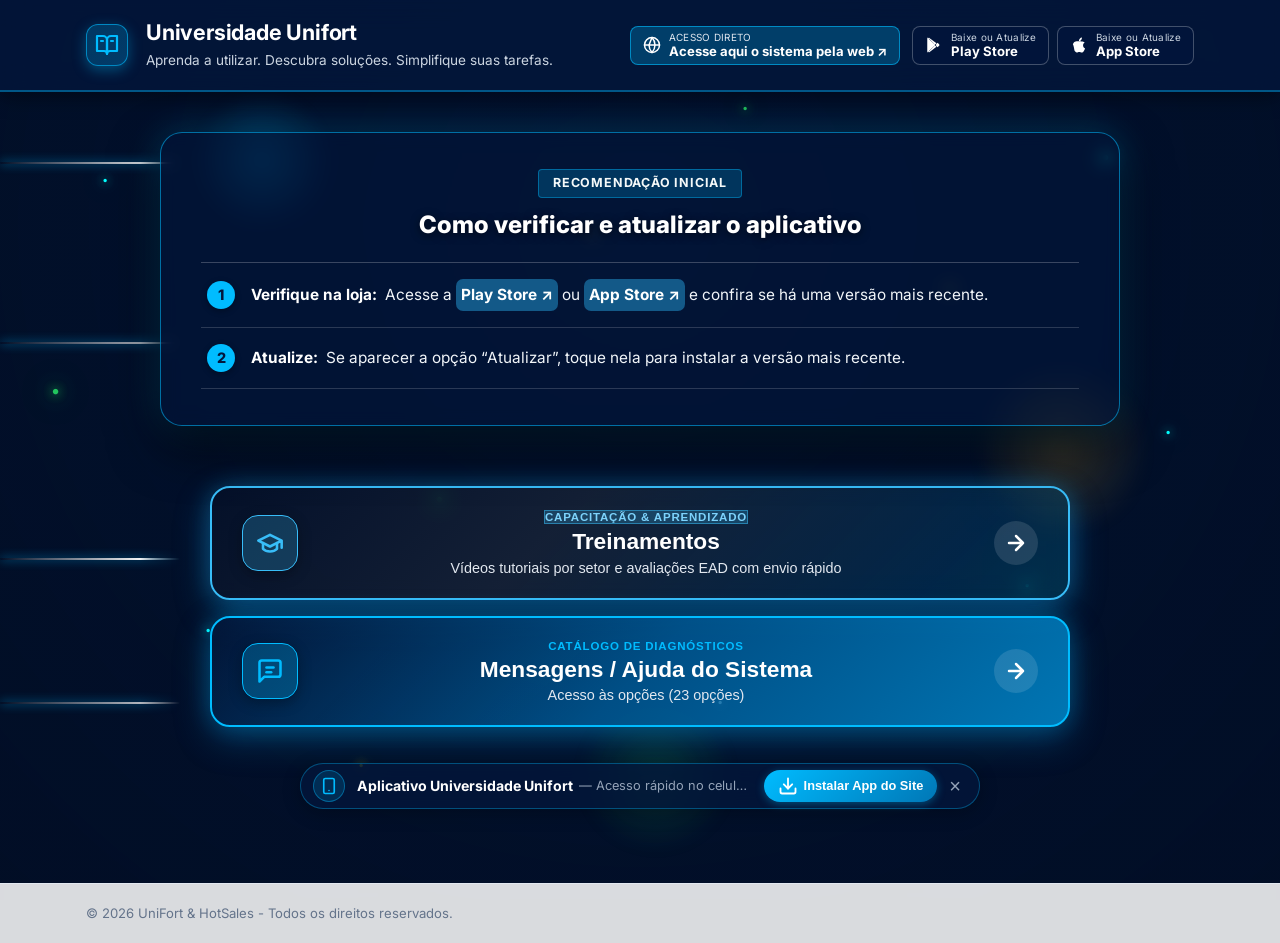
==== commit 53cc1bd5: "Add files via upload" ====
--- a/index.html
+++ b/index.html
@@ -8,7 +8,19 @@
   <link rel="icon" type="image/png" sizes="32x32" href="favicon.png">
   <link rel="apple-touch-icon" href="assets/icons/apple-touch-icon.png">
   <meta name="theme-color" content="#03173d">
-  <link rel="stylesheet" href="styles.css?v=113">
+  <meta name="mobile-web-app-capable" content="yes">
+  <meta name="apple-mobile-web-app-capable" content="yes">
+  <meta name="apple-mobile-web-app-status-bar-style" content="black-translucent">
+  <meta name="apple-mobile-web-app-title" content="UniFort">
+  <script>
+    // Captura o evento de instalação antes de qualquer outro carregamento da página
+    window._pwaDeferredPrompt = null;
+    window.addEventListener('beforeinstallprompt', function(e) {
+      e.preventDefault();
+      window._pwaDeferredPrompt = e;
+    });
+  </script>
+  <link rel="stylesheet" href="styles.css?v=121">
   <!-- Fonte Inter para tipografia moderna e legível -->
   <link rel="preconnect" href="https://fonts.googleapis.com">
   <link rel="preconnect" href="https://fonts.gstatic.com" crossorigin>
@@ -16,10 +28,51 @@
 </head>
 <body>
 
+  <!-- BACKGROUND DE TELA INTEIRA (OCUPANDO 100% DA TELA) -->
+  <div class="site-fullscreen-bg" style="background-image: url('https://i.ibb.co/nMR9P7xc/Gemini-Generated-Image-v0lmvqv0lmvqv0lm.jpg');"></div>
+  <div class="site-fullscreen-overlay"></div>
+
+  <!-- EFEITOS DE VENTO, BOLINHAS E PARTÍCULAS EM TODA A TELA -->
+  <div class="wind-particles-wrapper">
+    <!-- FEIXES DE LUZ HORIZONTAIS MASCARADOS FORA DA ÁREA DOS CARTÕES -->
+    <div class="wind-lines-zone">
+      <div class="wind-line line-1"></div>
+      <div class="wind-line line-2"></div>
+      <div class="wind-line line-3"></div>
+      <div class="wind-line line-4"></div>
+    </div>
+
+    <div class="particle p1">.</div>
+    <div class="particle p2">.</div>
+    <div class="particle p3">.</div>
+    <div class="particle p4">.</div>
+    <div class="particle p5">.</div>
+    <div class="particle p6">.</div>
+    <div class="particle p7">.</div>
+    <div class="particle p8">.</div>
+    <div class="particle p9">.</div>
+    <div class="particle p10">.</div>
+    <div class="particle p11">.</div>
+    <div class="particle p12">.</div>
+
+    <!-- ESFERAS ILUMINADAS DE AMBIENTE -->
+    <div class="glowing-orb orb-1"></div>
+    <div class="glowing-orb orb-2"></div>
+    <div class="glowing-orb orb-3"></div>
+  </div>
+
   <!-- CABEÇALHO PRINCIPAL INSTITUCIONAL COM ACESSO WEB E DOWNLOADS -->
   <header class="app-header">
     <div class="container header-content">
       <div class="brand-header-area">
+        <div class="brand-header-icon" title="Universidade Unifort">
+          <svg width="24" height="24" viewBox="0 0 24 24" fill="none" stroke="currentColor" stroke-width="2.2" stroke-linecap="round" stroke-linejoin="round">
+            <path d="M2 3h6a4 4 0 0 1 4 4v14a3 3 0 0 0-3-3H2z"></path>
+            <path d="M22 3h-6a4 4 0 0 0-4 4v14a3 3 0 0 1 3-3h7z"></path>
+            <path d="M6 8h2"></path>
+            <path d="M16 8h2"></path>
+          </svg>
+        </div>
         <div class="brand-header-text">
           <h1>Universidade Unifort</h1>
           <p class="subtitle">Aprenda a utilizar. Descubra soluções. Simplifique suas tarefas.</p>
@@ -67,56 +120,9 @@
     </div>
   </header>
 
-  <!-- HERO BANNER PONTA A PONTA -->
+  <!-- HERO BANNER PONTA A PONTA COM EFEITO FROSTED GLASS -->
   <section class="full-bleed-banner">
     <div class="wind-hero-banner">
-      <!-- IMAGEM DE FUNDO PONTA A PONTA -->       
-      <div class="hero-bg-image" style="background-image: url('https://i.ibb.co/279M4SFT/Gemini-Generated-Image-atc6diatc6diatc6.jpg');"></div>
-            <!-- <div class="hero-bg-image" style="background-image: url('https://i.ibb.co/VWhYb3BM/unifort-hotsales-banner.png');"></div> -->
-      <div class="hero-subtle-overlay"></div>
-
-      <!-- EFEITOS DE VENTO E PARTÍCULAS ILUMINADAS EM MOVIMENTO VIVO ATRÁS DO BACKGROUND -->
-      <div class="wind-particles-wrapper">
-        <div class="wind-line line-1"></div>
-        <div class="wind-line line-2"></div>
-        <div class="wind-line line-3"></div>
-        <div class="wind-line line-4"></div>
-
-        <!-- CIFRÕES DOURADOS E ILUMINADOS FLUTUANTES ANIMADOS -->
-
-<!-- <div class="particle p1">AÇÃO</div>
-<div class="particle p2">DETERMINAÇÃO</div>
-<div class="particle p3">ATITUDE</div>
-<div class="particle p4">DISCIPLINA</div>
-<div class="particle p5">FOCO</div>
-<div class="particle p6">CORAGEM</div>
-<div class="particle p7">CONSTÂNCIA</div>
-<div class="particle p8">RESILIÊNCIA</div>
-<div class="particle p9">ESTRATÉGIA</div>
-<div class="particle p10">EVOLUÇÃO</div>
-<div class="particle p11">PERSISTÊNCIA</div>
-<div class="particle p12">RESULTADO</div> -->
-
-        
-        <div class="particle p1">.</div>
-        <div class="particle p2">.</div>
-        <div class="particle p3">.</div>
-        <div class="particle p4">.</div>
-        <div class="particle p5">.</div>
-        <div class="particle p6">.</div>
-        <div class="particle p7">.</div>
-        <div class="particle p8">.</div>
-        <div class="particle p9">.</div>
-        <div class="particle p10">.</div>
-        <div class="particle p11">.</div>
-        <div class="particle p12">.</div>
-
-        <!-- ESFERAS ILUMINADAS DE AMBIENTE -->
-        <div class="glowing-orb orb-1"></div>
-        <div class="glowing-orb orb-2"></div>
-        <div class="glowing-orb orb-3"></div>
-      </div>
-
       <!-- PAINEL DE VIDRO COM LISTA LINHA POR LINHA -->
       <div class="container hero-content-container">
         <div class="hero-glass-box-subtle">
@@ -204,7 +210,7 @@
           </svg>
         </div>
         <div class="site-app-text">
-          <span class="site-app-title">Aplicativo Tutorial</span>
+          <span class="site-app-title">Aplicativo Universidade Unifort</span>
           <span class="site-app-desc">— Acesso rápido no celular e computador</span>
         </div>
         <div class="site-app-actions">
@@ -717,10 +723,10 @@
         </div>
         <div style="display: flex; align-items: flex-start; gap: 8px;">
           <span style="background: #00bcff; color: #03173d; font-weight: 800; border-radius: 50%; width: 22px; height: 22px; display: inline-flex; align-items: center; justify-content: center; flex-shrink: 0; font-size: 0.75rem;">2</span>
-          <div>Clique em <strong>"Desinstalar Tutorial..."</strong> e confirme em <strong>"Remover"</strong>.</div>
+          <div>Clique em <strong>"Desinstalar Universidade Unifort..."</strong> e confirme em <strong>"Remover"</strong>.</div>
         </div>
         <div style="border-top: 1px solid rgba(255,255,255,0.1); padding-top: 8px; font-size: 0.78rem; color: #94a3b8;">
-          💡 <em>Ou no Windows:</em> Menu Iniciar &gt; pesquise <strong>Tutorial</strong> &gt; clique com botão direito &gt; <strong>Desinstalar</strong>.
+          💡 <em>Ou no Windows:</em> Menu Iniciar &gt; pesquise <strong>Universidade Unifort</strong> &gt; clique com botão direito &gt; <strong>Desinstalar</strong>.
         </div>
       </div>
 
@@ -731,9 +737,69 @@
     </div>
   </div>
 
+  <!-- MODAL DE AJUDA / GUIA DE INSTALAÇÃO DO APP (QUANDO O PROMPT AUTOMÁTICO NÃO É DISPARADO PELO NAVEGADOR) -->
+  <div class="modal-backdrop" id="pwaInstallHelpModal" style="display: none;">
+    <div class="modal-dialog pwa-install-help-dialog" style="max-width: 520px; padding: 24px; text-align: left;">
+      <button class="modal-close" id="pwaInstallHelpCloseBtn" title="Fechar">&times;</button>
+      <div style="font-size: 2.2rem; text-align: center; margin-bottom: 6px;">📲</div>
+      <h3 style="font-size: 1.22rem; font-weight: 700; color: #fff; text-align: center; margin-bottom: 6px;">Como Instalar o Aplicativo</h3>
+      <p style="font-size: 0.86rem; color: #cbd5e1; text-align: center; line-height: 1.45; margin-bottom: 16px;">
+        Siga as instruções abaixo de acordo com seu dispositivo ou navegador:
+      </p>
+
+      <!-- AVISO DE CONEXÃO SEGURA HTTPS (CASO O SITE NÃO ESTEJA EM HTTPS) -->
+      <div id="pwaHttpsAlertBox" style="display: none; background: rgba(239, 68, 68, 0.15); border: 1.5px solid #ef4444; border-radius: 10px; padding: 12px 14px; margin-bottom: 14px; font-size: 0.82rem; color: #fecaca; line-height: 1.45;">
+        <strong>⚠️ Importante sobre a Hospedagem (Certificado SSL / HTTPS):</strong><br>
+        O Google Chrome e demais navegadores exigem que a página esteja hospedada com <strong>HTTPS://</strong> (cadeado seguro ativado) para permitir a instalação como aplicativo na máquina. Caso o endereço esteja em <code>http://</code> ou IP puro, habilite o certificado SSL no seu servidor.
+      </div>
+
+      <div class="pwa-help-steps-list" style="display: flex; flex-direction: column; gap: 12px;">
+        <!-- OPÇÃO 1: NO COMPUTADOR / NOTEBOOK (CHROME OU EDGE) -->
+        <div style="background: rgba(15, 23, 42, 0.7); border: 1px solid rgba(0, 188, 255, 0.35); border-radius: 10px; padding: 12px 14px;">
+          <div style="font-weight: 700; color: #00bcff; font-size: 0.9rem; margin-bottom: 6px; display: flex; align-items: center; gap: 6px;">
+            💻 No Computador (Google Chrome ou Edge)
+          </div>
+          <ol style="margin: 0; padding-left: 18px; font-size: 0.82rem; color: #e2e8f0; line-height: 1.45;">
+            <li>Olhe na <strong>barra de endereço</strong> do navegador (onde fica o link do site, no canto direito).</li>
+            <li>Clique no ícone de <strong>computador com seta para baixo ⬇</strong> ou <strong>[+]</strong> ("Instalar Universidade Unifort").</li>
+            <li>Ou clique nos <strong>3 pontinhos (⋮)</strong> no canto superior do navegador &gt; <em>Salvar e compartilhar</em> &gt; <strong>Instalar página como aplicativo...</strong></li>
+          </ol>
+        </div>
+
+        <!-- OPÇÃO 2: NO CELULAR ANDROID -->
+        <div style="background: rgba(15, 23, 42, 0.7); border: 1px solid rgba(34, 197, 94, 0.35); border-radius: 10px; padding: 12px 14px;">
+          <div style="font-weight: 700; color: #4ade80; font-size: 0.9rem; margin-bottom: 6px; display: flex; align-items: center; gap: 6px;">
+            📱 No Celular Android (Chrome)
+          </div>
+          <ol style="margin: 0; padding-left: 18px; font-size: 0.82rem; color: #e2e8f0; line-height: 1.45;">
+            <li>Toque nos <strong>3 pontinhos (⋮)</strong> no canto superior direito do Chrome.</li>
+            <li>Selecione <strong>"Instalar aplicativo"</strong> ou <strong>"Adicionar à tela inicial"</strong>.</li>
+            <li>Confirme em <strong>"Instalar"</strong>. O ícone aparecerá junto aos seus aplicativos.</li>
+          </ol>
+        </div>
+
+        <!-- OPÇÃO 3: NO IPHONE / IPAD (SAFARI) -->
+        <div style="background: rgba(15, 23, 42, 0.7); border: 1px solid rgba(168, 85, 247, 0.35); border-radius: 10px; padding: 12px 14px;">
+          <div style="font-weight: 700; color: #c084fc; font-size: 0.9rem; margin-bottom: 6px; display: flex; align-items: center; gap: 6px;">
+            🍎 No iPhone / iPad (Safari)
+          </div>
+          <ol style="margin: 0; padding-left: 18px; font-size: 0.82rem; color: #e2e8f0; line-height: 1.45;">
+            <li>Toque no botão de <strong>Compartilhar</strong> (ícone do quadrado com a seta para cima).</li>
+            <li>Role a lista para baixo e toque em <strong>"Adicionar à Tela de Início"</strong>.</li>
+            <li>Toque em <strong>"Adicionar"</strong> no canto superior direito.</li>
+          </ol>
+        </div>
+      </div>
+
+      <div style="margin-top: 16px; display: flex; justify-content: flex-end;">
+        <button type="button" id="pwaInstallHelpOkBtn" style="padding: 10px 20px; background: linear-gradient(135deg, #00bcff 0%, #0077b6 100%); border: none; border-radius: 8px; color: #03173d; font-weight: 700; font-size: 0.88rem; cursor: pointer;">Entendi, fechar</button>
+      </div>
+    </div>
+  </div>
+
   <!-- CONTAINER DE TOASTS DE NOTIFICAÇÃO PWA -->
   <div id="toastContainer" class="toast-container"></div>
 
-  <script src="app.js?v=113"></script>
+  <script src="app.js?v=121"></script>
 </body>
 </html>
--- a/styles.css
+++ b/styles.css
@@ -47,13 +47,50 @@
 
 body {
   font-family: var(--font-sans);
-  background-color: var(--bg-main);
-  color: var(--text-main);
+  background-color: #020f26;
+  color: #ffffff;
   line-height: 1.5;
   -webkit-font-smoothing: antialiased;
   min-height: 100vh;
   display: flex;
   flex-direction: column;
+  position: relative;
+}
+
+/* ==========================================================================
+   ZOOM PADRÃO DE 67% PARA COMPUTADOR / DESKTOP (AJUSTA TELA COMPLETA SEM ROLAGEM EXCESSIVA)
+   ========================================================================== */
+/* @media (min-width: 1025px) {
+  body {
+    zoom: 0%;
+  }
+} */
+
+/* ==========================================================================
+   BACKGROUND DE TELA INTEIRA (OCUPANDO 100% DA TELA E DO DISPOSITIVO)
+   ========================================================================== */
+.site-fullscreen-bg {
+  position: fixed;
+  inset: 0;
+  width: 100%;
+  height: 100%;
+  background-size: cover;
+  background-position: center center;
+  background-repeat: no-repeat;
+  z-index: -2;
+  filter: brightness(0.86) contrast(1.08);
+  pointer-events: none;
+  transform: translateZ(0);
+}
+
+.site-fullscreen-overlay {
+  position: fixed;
+  inset: 0;
+  width: 100%;
+  height: 100%;
+  background: radial-gradient(circle at 50% 25%, rgba(3, 23, 61, 0.42) 0%, rgba(2, 14, 38, 0.78) 100%);
+  z-index: -1;
+  pointer-events: none;
 }
 
 h1, h2, h3, h4, h5, h6, 
@@ -81,14 +118,18 @@
 }
 
 /* ==========================================================================
-   CABEÇALHO INSTITUCIONAL (HEADER)
+   CABEÇALHO INSTITUCIONAL (HEADER EM VIDRO FROSTED GLASS)
    ========================================================================== */
 .app-header {
-  background: linear-gradient(135deg, #03173d 0%, #005a96 60%, #0088cc 100%);
-  color: #ffffff;
-  padding: clamp(12px, 2vw, 18px) 0;
-  box-shadow: 0 4px 12px rgba(3, 23, 61, 0.15);
-  border-bottom: 3px solid var(--accent-cyan);
+  background: rgba(3, 23, 61, 0.75);
+  backdrop-filter: blur(14px);
+  -webkit-backdrop-filter: blur(14px);
+  color: #ffffff;
+  padding: clamp(14px, 2.2vw, 20px) 0;
+  box-shadow: 0 4px 20px rgba(0, 0, 0, 0.45);
+  border-bottom: 2px solid rgba(0, 188, 255, 0.4);
+  position: relative;
+  z-index: 10;
 }
 
 .header-content {
@@ -103,6 +144,28 @@
   display: flex;
   align-items: center;
   gap: clamp(10px, 2vw, 18px);
+}
+
+.brand-header-icon {
+  width: 42px;
+  height: 42px;
+  border-radius: 12px;
+  background: linear-gradient(135deg, rgba(0, 188, 255, 0.22) 0%, rgba(2, 132, 199, 0.35) 100%);
+  border: 1.5px solid rgba(0, 188, 255, 0.6);
+  box-shadow: 0 4px 14px rgba(0, 188, 255, 0.35);
+  display: flex;
+  align-items: center;
+  justify-content: center;
+  color: #00bcff;
+  flex-shrink: 0;
+  transition: all 0.3s ease;
+}
+
+.brand-header-icon:hover {
+  transform: scale(1.08) rotate(-4deg);
+  border-color: #ffffff;
+  box-shadow: 0 6px 20px rgba(0, 188, 255, 0.55);
+  color: #ffffff;
 }
 
 .brand-header-text {
@@ -122,6 +185,7 @@
   font-size: clamp(0.75rem, 2.5vw, 0.85rem);
   color: #cbd5e1;
   font-weight: 400;
+  margin-top: 4px;
 }
 
 .header-right-actions {
@@ -230,58 +294,80 @@
 .full-bleed-banner {
   width: 100%;
   max-width: 100vw;
-  margin-bottom: clamp(20px, 4vw, 32px);
-  overflow: hidden;
+  margin-bottom: clamp(16px, 3vw, 24px);
+  overflow: visible;
 }
 
 .wind-hero-banner {
   position: relative;
   width: 100%;
-  min-height: clamp(340px, 45vh, 460px);
+  min-height: auto;
   display: flex;
   align-items: center;
   justify-content: center;
-  border-bottom: 4px solid var(--accent-cyan);
-  box-shadow: 0 8px 30px rgba(3, 23, 61, 0.25);
-  padding: clamp(16px, 3vw, 30px) 0;
-  overflow: hidden;
+  border-bottom: none;
+  box-shadow: none;
+  background: transparent;
+  padding: clamp(24px, 4vw, 40px) 0 clamp(16px, 2.5vw, 24px) 0;
+  overflow: visible;
 }
 
 .hero-bg-image {
-  position: absolute;
-  top: 0;
-  left: 0;
-  right: 0;
-  bottom: 0;
+  display: none !important;
+}
+
+.hero-subtle-overlay {
+  display: none !important;
+}
+
+/* EFEITOS DE VENTO & BOLINHAS ILUMINADAS ANIMADAS NA LOGO / BACKGROUND */
+.wind-particles-wrapper {
+  position: fixed;
+  inset: 0;
   width: 100%;
   height: 100%;
-  background-size: cover;
-  background-position: center center;
-  background-repeat: no-repeat;
-  filter: brightness(0.92) contrast(1.08);
-  transform: scale(1);
-  transition: transform 10s ease;
-  z-index: 1;
-}
-
-.wind-hero-banner:hover .hero-bg-image {
-  transform: scale(1.03);
-}
-
-.hero-subtle-overlay {
-  position: absolute;
-  inset: 0;
-  background: linear-gradient(180deg, rgba(3, 23, 61, 0.2) 0%, rgba(3, 23, 61, 0.25) 100%);
-  z-index: 2;
-}
-
-/* EFEITOS DE VENTO & BOLINHAS ILUMINADAS ANIMADAS NA LOGO / BACKGROUND */
-.wind-particles-wrapper {
+  pointer-events: none;
+  overflow: hidden;
+  z-index: 0;
+}
+
+/* CONTAINER DOS FEIXES DE LUZ HORIZONTAIS COM MÁSCARA FORA DOS CARTÕES */
+.wind-lines-zone {
   position: absolute;
   inset: 0;
   pointer-events: none;
   overflow: hidden;
-  z-index: 3;
+}
+
+/* NO DESKTOP, MASCARA OS FEIXES PARA NUNCA PASSAREM DENTRO DOS CARTÕES CENTRAIS */
+@media (min-width: 981px) {
+  .wind-lines-zone {
+    -webkit-mask-image: linear-gradient(
+      to right,
+      #000 0%,
+      #000 calc(50% - 500px),
+      transparent calc(50% - 460px),
+      transparent calc(50% + 460px),
+      #000 calc(50% + 500px),
+      #000 100%
+    );
+    mask-image: linear-gradient(
+      to right,
+      #000 0%,
+      #000 calc(50% - 500px),
+      transparent calc(50% - 460px),
+      transparent calc(50% + 460px),
+      #000 calc(50% + 500px),
+      #000 100%
+    );
+  }
+}
+
+/* EM TELAS MENORES / SMARTPHONES, OCULTA OS FEIXES PARA NÃO ATRAVESSAREM OS CARTÕES */
+@media (max-width: 980px) {
+  .wind-lines-zone {
+    display: none !important;
+  }
 }
 
 .wind-line {
@@ -293,16 +379,16 @@
   animation: windStream linear infinite;
 }
 
-.line-1 { top: 18%; width: 280px; animation-duration: 4.0s; animation-delay: 0s; }
-.line-2 { top: 38%; width: 400px; animation-duration: 3.0s; animation-delay: 1.2s; }
-.line-3 { top: 62%; width: 240px; animation-duration: 4.8s; animation-delay: 0.3s; }
-.line-4 { top: 78%; width: 350px; animation-duration: 3.4s; animation-delay: 2.0s; }
+.line-1 { top: 18%; width: 320px; animation-duration: 4.0s; animation-delay: 0s; }
+.line-2 { top: 38%; width: 420px; animation-duration: 3.2s; animation-delay: 1.2s; }
+.line-3 { top: 62%; width: 280px; animation-duration: 4.8s; animation-delay: 0.3s; }
+.line-4 { top: 78%; width: 380px; animation-duration: 3.4s; animation-delay: 2.0s; }
 
 @keyframes windStream {
-  0% { transform: translateX(-400px) translateY(0); opacity: 0; }
-  20% { opacity: 0.9; }
-  80% { opacity: 0.9; }
-  100% { transform: translateX(1100px) translateY(-20px); opacity: 0; }
+  0% { transform: translateX(-450px) translateY(0); opacity: 0; }
+  15% { opacity: 0.95; }
+  85% { opacity: 0.95; }
+  100% { transform: translateX(calc(100vw + 450px)) translateY(-20px); opacity: 0; }
 }
 
 /* ESTILIZAÇÃO E ANIMAÇÃO DOS CIFRÕES ($) ILUMINADOS FLUTUANTES */
@@ -489,16 +575,22 @@
 
 /* PAINEL DE VIDRO CORPORATIVO COM LINHAS SEPARADORAS */
 .hero-glass-box-subtle {
-  background: rgba(3, 23, 61, 0.52);
-  backdrop-filter: blur(2px);
-  -webkit-backdrop-filter: blur(2px);
-  border: 1px solid rgba(255, 255, 255, 0.28);
-  border-radius: clamp(14px, 3vw, 20px);
-  padding: clamp(20px, 4vw, 34px) clamp(20px, 4vw, 38px);
-  color: #ffffff;
-  box-shadow: 0 12px 40px rgba(0, 0, 0, 0.35);
+  background: rgba(3, 23, 61, 0.55);
+  backdrop-filter: blur(8px);
+  -webkit-backdrop-filter: blur(16px);
+  border: 1.5px solid rgba(0, 188, 255, 0.55);
+  border-radius: clamp(16px, 3vw, 22px);
+  padding: clamp(22px, 4vw, 36px) clamp(22px, 4vw, 40px);
+  color: #ffffff;
+  box-shadow: 0 20px 50px rgba(0, 0, 0, 0.65), 0 0 35px rgba(0, 188, 255, 0.25);
   max-width: 960px;
   margin: 0 auto;
+  transition: all 0.3s ease;
+}
+
+.hero-glass-box-subtle:hover {
+  border-color: rgba(0, 188, 255, 0.8);
+  box-shadow: 0 24px 60px rgba(0, 0, 0, 0.75), 0 0 45px rgba(0, 188, 255, 0.35);
 }
 
 .hero-clean-badge {
@@ -662,6 +754,8 @@
    BOTÃO DESTACADO E BONITO: MENSAGENS / AJUDA DO SISTEMA
    ========================================================================== */
 .main-content {
+  position: relative;
+  z-index: 2;
   padding-bottom: 50px;
 }
 
@@ -674,7 +768,7 @@
 .system-help-menu-btn {
   width: 100%;
   max-width: 860px;
-  background: linear-gradient(135deg, #03173d 0%, #005a96 50%, #0088cc 100%);
+  background: linear-gradient(135deg, rgba(3, 23, 61, 0.65) 0%, rgba(0, 90, 150, 0.85) 50%, rgba(0, 136, 204, 0.85) 100%);
   border: 2.5px solid var(--accent-cyan);
   border-radius: var(--radius-lg);
   padding: clamp(18px, 3.5vw, 26px) clamp(20px, 4vw, 32px);
@@ -688,6 +782,7 @@
   position: relative;
   overflow: hidden;
   text-align: center;
+
 }
 
 .system-help-menu-btn::before {
@@ -1400,10 +1495,9 @@
    ========================================================================== */
 .modal-backdrop {
   position: fixed;
-  top: 0;
-  left: 0;
-  width: 100vw;
-  height: 100vh;
+  inset: 0;
+  width: 100%;
+  height: 100%;
   background-color: rgba(3, 23, 61, 0.75);
   backdrop-filter: blur(6px);
   -webkit-backdrop-filter: blur(6px);
@@ -2240,9 +2334,9 @@
   }
 
   .wind-hero-banner {
-    min-height: 280px;
+    min-height: 310px;
     width: 100%;
-    padding: 14px 0;
+    padding: 16px 0;
     overflow: hidden;
   }
 
@@ -2254,7 +2348,7 @@
     width: 100%;
     height: 100%;
     background-size: cover;
-    background-position: center center;
+    background-position: center 15% !important;
     background-repeat: no-repeat;
   }
 
@@ -2906,8 +3000,8 @@
 .video-fullscreen-modal {
   position: fixed;
   inset: 0;
-  width: 100vw;
-  height: 100vh;
+  width: 100%;
+  height: 100%;
   z-index: 99999;
   display: flex;
   align-items: center;
@@ -3328,9 +3422,11 @@
 
 /* NOVO BOTÃO DE TREINAMENTOS & EAD COM GRADIENTE AZUL/CIANO HIGH-TECH */
 .training-menu-btn {
-  background: linear-gradient(135deg, #061129 0%, #1e293b 40%, #0369a1 85%, #06b6d4 100%) !important;
+  background: linear-gradient(135deg, rgba(6, 17, 41, 0.65) 0%, rgba(30, 41, 59, 0.65) 40%, rgba(3, 105, 161, 0.25) 85%, rgba(6, 182, 212, 0.20) 100%) !important;
   border-color: #38bdf8 !important;
   box-shadow: 0 12px 35px rgba(2, 132, 199, 0.4), 0 0 25px rgba(56, 189, 248, 0.25) !important;
+  backdrop-filter: blur(9px) !important;
+  -webkit-backdrop-filter: blur(16px) !important;
 }
 
 .training-menu-btn:hover {
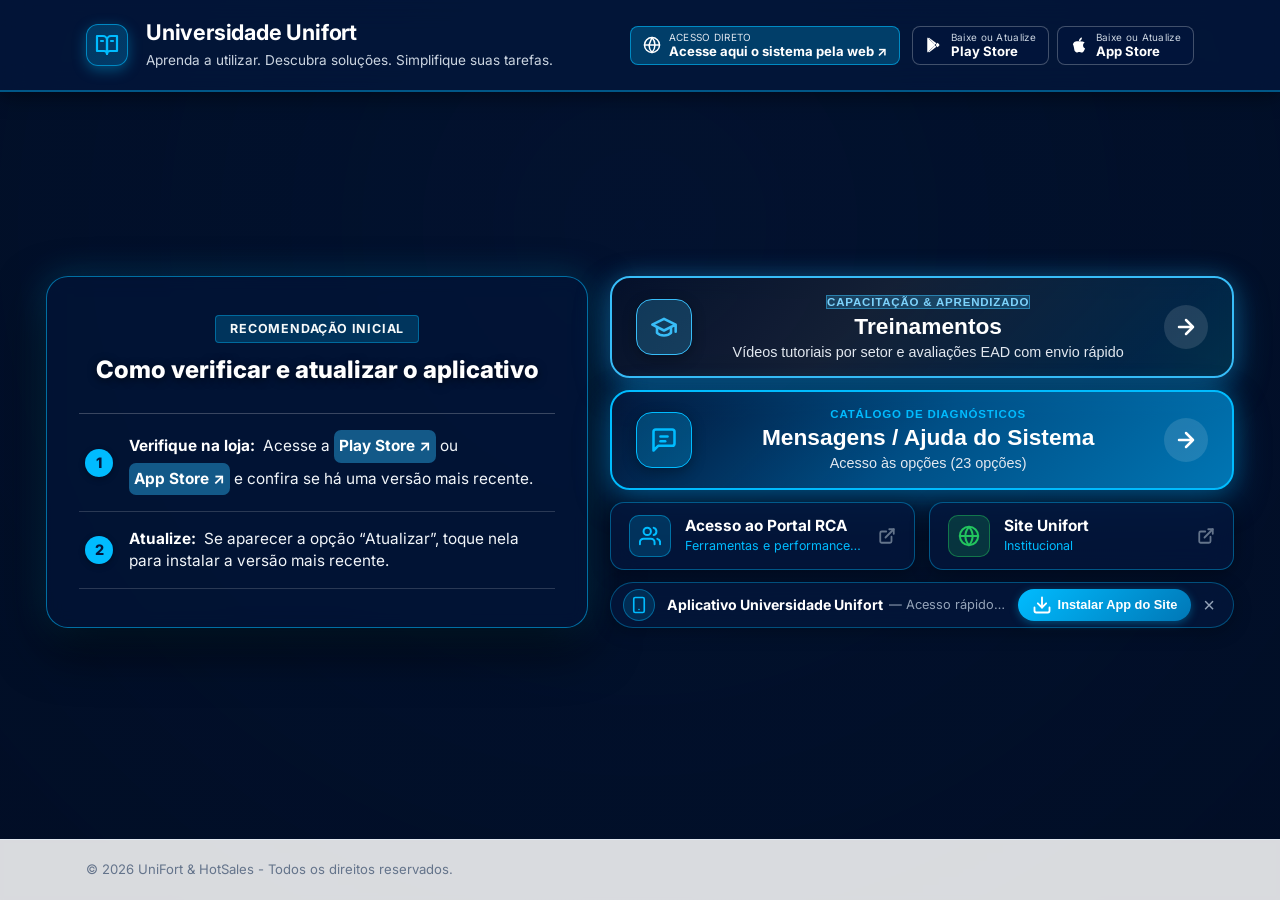
==== commit b84292e2: "Add files via upload" ====
--- a/index.html
+++ b/index.html
@@ -20,7 +20,7 @@
       window._pwaDeferredPrompt = e;
     });
   </script>
-  <link rel="stylesheet" href="styles.css?v=121">
+  <link rel="stylesheet" href="styles.css?v=125">
   <!-- Fonte Inter para tipografia moderna e legível -->
   <link rel="preconnect" href="https://fonts.googleapis.com">
   <link rel="preconnect" href="https://fonts.gstatic.com" crossorigin>
@@ -32,9 +32,8 @@
   <div class="site-fullscreen-bg" style="background-image: url('https://i.ibb.co/nMR9P7xc/Gemini-Generated-Image-v0lmvqv0lmvqv0lm.jpg');"></div>
   <div class="site-fullscreen-overlay"></div>
 
-  <!-- EFEITOS DE VENTO, BOLINHAS E PARTÍCULAS EM TODA A TELA -->
+  <!-- EFEITOS DE VENTO, BOLINHAS E PARTÍCULAS EM TODA A TELA (DESATIVADOS / COMENTADOS PARA MÁXIMO DESEMPENHO NO CELULAR)
   <div class="wind-particles-wrapper">
-    <!-- FEIXES DE LUZ HORIZONTAIS MASCARADOS FORA DA ÁREA DOS CARTÕES -->
     <div class="wind-lines-zone">
       <div class="wind-line line-1"></div>
       <div class="wind-line line-2"></div>
@@ -55,11 +54,11 @@
     <div class="particle p11">.</div>
     <div class="particle p12">.</div>
 
-    <!-- ESFERAS ILUMINADAS DE AMBIENTE -->
     <div class="glowing-orb orb-1"></div>
     <div class="glowing-orb orb-2"></div>
     <div class="glowing-orb orb-3"></div>
   </div>
+  -->
 
   <!-- CABEÇALHO PRINCIPAL INSTITUCIONAL COM ACESSO WEB E DOWNLOADS -->
   <header class="app-header">
@@ -120,19 +119,18 @@
     </div>
   </header>
 
-  <!-- HERO BANNER PONTA A PONTA COM EFEITO FROSTED GLASS -->
-  <section class="full-bleed-banner">
-    <div class="wind-hero-banner">
-      <!-- PAINEL DE VIDRO COM LISTA LINHA POR LINHA -->
-      <div class="container hero-content-container">
+  <!-- SEÇÃO PRINCIPAL UNIFICADA E RESPONSIVA (GRID AUTO-ORGANIZÁVEL PARA NOTEBOOK, TABLET E CELULAR) -->
+  <main class="main-content container main-dashboard">
+    <div class="dashboard-grid">
+      <!-- COLUNA DA ESQUERDA: RECOMENDAÇÃO INICIAL / CHECKLIST -->
+      <div class="dashboard-col dashboard-col-left">
         <div class="hero-glass-box-subtle">
-          <!-- CABEÇALHO DA RECOMENDAÇÃO CENTRALIZADO -->
+          <!-- CABEÇALHO DA RECOMENDAÇÃO -->
           <div class="hero-clean-header">
             <div class="hero-clean-badge">
               RECOMENDAÇÃO INICIAL
             </div>
             <h2>Como verificar e atualizar o aplicativo</h2>
-             <!-- <p><strong>Importante:</strong> Antes de prosseguir, verifique se o dispositivo está conectado à internet e certifique-se de que o modo avião esteja desativado</p> -->
           </div>
 
           <!-- LISTA POR LINHA SEPARADA POR LINHAS DIVISÓRIAS -->
@@ -152,84 +150,134 @@
           </div>
         </div>
       </div>
-    </div>
-  </section>
-
-  <!-- SEÇÃO PRINCIPAL - BOTÕES DESTACADOS: TREINAMENTOS E CATÁLOGO DE DIAGNÓSTICOS -->
-  <main class="main-content container">
-    <div class="menu-trigger-area buttons-stack-area">
-      <!-- 1. BOTÃO DE TREINAMENTOS & AVALIAÇÃO EAD -->
-      <button class="system-help-menu-btn video-menu-btn training-menu-btn" id="openVideoCategoriesModalBtn" title="Abrir Central de Treinamentos & EAD">
-        <div class="menu-btn-icon video-btn-icon training-btn-icon">
-          <svg viewBox="0 0 24 24" width="28" height="28" fill="none" stroke="currentColor" stroke-width="2.2" stroke-linecap="round" stroke-linejoin="round">
-            <path d="M22 10v6M2 10l10-5 10 5-10 5z"></path>
-            <path d="M6 12v5c3 3 9 3 12 0v-5"></path>
-          </svg>
-        </div>
-        <div class="menu-btn-content">
-          <span class="menu-btn-badge training-badge">CAPACITAÇÃO & APRENDIZADO</span>
-          <span class="menu-btn-title">Treinamentos</span>
-          <span class="menu-btn-desc">Vídeos tutoriais por setor e avaliações EAD com envio rápido</span>
-        </div>
-        <div class="menu-btn-arrow">
-          <svg width="24" height="24" viewBox="0 0 24 24" fill="none" stroke="currentColor" stroke-width="2.5" stroke-linecap="round" stroke-linejoin="round">
-            <path d="M5 12h14M12 5l7 7-7 7"/>
-          </svg>
-        </div>
-      </button>
-
-      <!-- 2. BOTÃO DO CATÁLOGO DE DIAGNÓSTICOS DO SISTEMA -->
-      <button class="system-help-menu-btn" id="openMenuModalBtn" title="Abrir Lista de Mensagens e Ajuda">
-        <div class="menu-btn-icon">
-          <svg width="28" height="28" viewBox="0 0 24 24" fill="none" stroke="currentColor" stroke-width="2.2" stroke-linecap="round" stroke-linejoin="round">
-            <path d="M21 15a2 2 0 0 1-2 2H7l-4 4V5a2 2 0 0 1 2-2h14a2 2 0 0 1 2 2z"></path>
-            <line x1="9" y1="9" x2="15" y2="9"></line>
-            <line x1="9" y1="13" x2="13" y2="13"></line>
-          </svg>
-        </div>
-        <div class="menu-btn-content">
-          <span class="menu-btn-badge">CATÁLOGO DE DIAGNÓSTICOS</span>
-          <span class="menu-btn-title">Mensagens / Ajuda do Sistema</span>
-          <span class="menu-btn-desc">Acesso às opções (23 opções)</span>
-        </div>
-        <div class="menu-btn-arrow">
-          <svg width="24" height="24" viewBox="0 0 24 24" fill="none" stroke="currentColor" stroke-width="2.5" stroke-linecap="round" stroke-linejoin="round">
-            <path d="M5 12h14M12 5l7 7-7 7"/>
-          </svg>
-        </div>
-      </button>
-    </div>
-
-    <!-- BARRA COMPACTA & LIMPA: INSTALAR / ATUALIZAR O APLICATIVO -->
-    <div class="site-app-install-area" id="siteAppInstallArea">
-      <div class="site-app-install-card">
-        <div class="site-app-icon-wrap">
-          <svg width="18" height="18" viewBox="0 0 24 24" fill="none" stroke="currentColor" stroke-width="2.2" stroke-linecap="round" stroke-linejoin="round">
-            <rect x="5" y="2" width="14" height="20" rx="2" ry="2"></rect>
-            <line x1="12" y1="18" x2="12.01" y2="18"></line>
-          </svg>
-        </div>
-        <div class="site-app-text">
-          <span class="site-app-title">Aplicativo Universidade Unifort</span>
-          <span class="site-app-desc">— Acesso rápido no celular e computador</span>
-        </div>
-        <div class="site-app-actions">
-          <button type="button" class="btn-install-site-app" id="pwaInstallBtn" title="Instalar aplicativo no seu dispositivo">
-            <svg width="15" height="15" viewBox="0 0 24 24" fill="none" stroke="currentColor" stroke-width="2.2" stroke-linecap="round" stroke-linejoin="round">
-              <path d="M21 15v4a2 2 0 0 1-2 2H5a2 2 0 0 1-2-2v-4"></path>
-              <polyline points="7 10 12 15 17 10"></polyline>
-              <line x1="12" y1="15" x2="12" y2="3"></line>
-            </svg>
-            <span>Instalar App</span>
+
+      <!-- COLUNA DA DIREITA: TREINAMENTOS, CATÁLOGO, PORTAIS E INSTALAR APP -->
+      <div class="dashboard-col dashboard-col-right">
+        <div class="menu-trigger-area buttons-stack-area">
+          <!-- 1. BOTÃO DE TREINAMENTOS & AVALIAÇÃO EAD -->
+          <button class="system-help-menu-btn video-menu-btn training-menu-btn" id="openVideoCategoriesModalBtn" title="Abrir Central de Treinamentos & EAD">
+            <div class="menu-btn-icon video-btn-icon training-btn-icon">
+              <svg viewBox="0 0 24 24" width="28" height="28" fill="none" stroke="currentColor" stroke-width="2.2" stroke-linecap="round" stroke-linejoin="round">
+                <path d="M22 10v6M2 10l10-5 10 5-10 5z"></path>
+                <path d="M6 12v5c3 3 9 3 12 0v-5"></path>
+              </svg>
+            </div>
+            <div class="menu-btn-content">
+              <span class="menu-btn-badge training-badge">CAPACITAÇÃO & APRENDIZADO</span>
+              <span class="menu-btn-title">Treinamentos</span>
+              <span class="menu-btn-desc">Vídeos tutoriais por setor e avaliações EAD com envio rápido</span>
+            </div>
+            <div class="menu-btn-arrow">
+              <svg width="24" height="24" viewBox="0 0 24 24" fill="none" stroke="currentColor" stroke-width="2.5" stroke-linecap="round" stroke-linejoin="round">
+                <path d="M5 12h14M12 5l7 7-7 7"/>
+              </svg>
+            </div>
           </button>
-          <button type="button" class="btn-uninstall-site-app" id="pwaUninstallBtn" title="Desinstalar o aplicativo da máquina" style="display: none;">
-            <svg width="14" height="14" viewBox="0 0 24 24" fill="none" stroke="currentColor" stroke-width="2.2" stroke-linecap="round" stroke-linejoin="round">
-              <polyline points="3 6 5 6 21 6"></polyline>
-              <path d="M19 6v14a2 2 0 0 1-2 2H7a2 2 0 0 1-2-2V6m3 0V4a2 2 0 0 1 2-2h4a2 2 0 0 1 2 2v2"></path>
-            </svg>
-            <span>Desinstalar</span>
+
+          <!-- 2. BOTÃO DO CATÁLOGO DE DIAGNÓSTICOS DO SISTEMA -->
+          <button class="system-help-menu-btn" id="openMenuModalBtn" title="Abrir Lista de Mensagens e Ajuda">
+            <div class="menu-btn-icon">
+              <svg width="28" height="28" viewBox="0 0 24 24" fill="none" stroke="currentColor" stroke-width="2.2" stroke-linecap="round" stroke-linejoin="round">
+                <path d="M21 15a2 2 0 0 1-2 2H7l-4 4V5a2 2 0 0 1 2-2h14a2 2 0 0 1 2 2z"></path>
+                <line x1="9" y1="9" x2="15" y2="9"></line>
+                <line x1="9" y1="13" x2="13" y2="13"></line>
+              </svg>
+            </div>
+            <div class="menu-btn-content">
+              <span class="menu-btn-badge">CATÁLOGO DE DIAGNÓSTICOS</span>
+              <span class="menu-btn-title">Mensagens / Ajuda do Sistema</span>
+              <span class="menu-btn-desc">Acesso às opções (23 opções)</span>
+            </div>
+            <div class="menu-btn-arrow">
+              <svg width="24" height="24" viewBox="0 0 24 24" fill="none" stroke="currentColor" stroke-width="2.5" stroke-linecap="round" stroke-linejoin="round">
+                <path d="M5 12h14M12 5l7 7-7 7"/>
+              </svg>
+            </div>
           </button>
-          <button type="button" class="btn-close-site-app" id="pwaDismissBtn" title="Ocultar esta barra">&times;</button>
+        </div>
+
+        <!-- ACESSO AOS PORTAIS EXTERNOS: PORTAL RCA E SITE UNIFORT -->
+        <div class="quick-portals-area">
+          <div class="quick-portals-links">
+            <!-- LINK 1: ACESSO AO PORTAL RCA -->
+            <a href="https://unifort-ltda.github.io/portal-rca-unifort/#" target="_blank" rel="noopener noreferrer" class="portal-link-btn" title="Acessar Portal RCA Unifort">
+              <div class="portal-link-icon portal-icon-rca">
+                <svg width="22" height="22" viewBox="0 0 24 24" fill="none" stroke="currentColor" stroke-width="2.2" stroke-linecap="round" stroke-linejoin="round">
+                  <path d="M17 21v-2a4 4 0 0 0-4-4H5a4 4 0 0 0-4 4v2"></path>
+                  <circle cx="9" cy="7" r="4"></circle>
+                  <path d="M23 21v-2a4 4 0 0 0-3-3.87"></path>
+                  <path d="M16 3.13a4 4 0 0 1 0 7.75"></path>
+                </svg>
+              </div>
+              <div class="portal-link-info">
+                <span class="portal-link-title">Acesso ao Portal RCA</span>
+                <span class="portal-link-url">Ferramentas e performance comercial</span> 
+              </div>
+              <div class="portal-link-action">
+                <svg width="18" height="18" viewBox="0 0 24 24" fill="none" stroke="currentColor" stroke-width="2.4" stroke-linecap="round" stroke-linejoin="round">
+                  <path d="M18 13v6a2 2 0 0 1-2 2H5a2 2 0 0 1-2-2V8a2 2 0 0 1 2-2h6"></path>
+                  <polyline points="15 3 21 3 21 9"></polyline>
+                  <line x1="10" y1="14" x2="21" y2="3"></line>
+                </svg>
+              </div>
+            </a>
+
+            <!-- LINK 2: SITE UNIFORT -->
+            <a href="https://unifort.com.br/" target="_blank" rel="noopener noreferrer" class="portal-link-btn" title="Acessar Site Institucional Unifort">
+              <div class="portal-link-icon portal-icon-site">
+                <svg width="22" height="22" viewBox="0 0 24 24" fill="none" stroke="currentColor" stroke-width="2.2" stroke-linecap="round" stroke-linejoin="round">
+                  <circle cx="12" cy="12" r="10"></circle>
+                  <line x1="2" y1="12" x2="22" y2="12"></line>
+                  <path d="M12 2a15.3 15.3 0 0 1 4 10 15.3 15.3 0 0 1-4 10 15.3 15.3 0 0 1-4-10 15.3 15.3 0 0 1 4-10z"></path>
+                </svg>
+              </div>
+              <div class="portal-link-info">
+                <span class="portal-link-title">Site Unifort</span>
+                <span class="portal-link-url">Institucional</span>
+              </div>
+              <div class="portal-link-action">
+                <svg width="18" height="18" viewBox="0 0 24 24" fill="none" stroke="currentColor" stroke-width="2.4" stroke-linecap="round" stroke-linejoin="round">
+                  <path d="M18 13v6a2 2 0 0 1-2 2H5a2 2 0 0 1-2-2V8a2 2 0 0 1 2-2h6"></path>
+                  <polyline points="15 3 21 3 21 9"></polyline>
+                  <line x1="10" y1="14" x2="21" y2="3"></line>
+                </svg>
+              </div>
+            </a>
+          </div>
+        </div>
+
+        <!-- BARRA COMPACTA & LIMPA: INSTALAR / ATUALIZAR O APLICATIVO -->
+        <div class="site-app-install-area" id="siteAppInstallArea">
+          <div class="site-app-install-card">
+            <div class="site-app-icon-wrap">
+              <svg width="18" height="18" viewBox="0 0 24 24" fill="none" stroke="currentColor" stroke-width="2.2" stroke-linecap="round" stroke-linejoin="round">
+                <rect x="5" y="2" width="14" height="20" rx="2" ry="2"></rect>
+                <line x1="12" y1="18" x2="12.01" y2="18"></line>
+              </svg>
+            </div>
+            <div class="site-app-text">
+              <span class="site-app-title">Aplicativo Universidade Unifort</span>
+              <span class="site-app-desc">— Acesso rápido no celular e computador</span>
+            </div>
+            <div class="site-app-actions">
+              <button type="button" class="btn-install-site-app" id="pwaInstallBtn" title="Instalar aplicativo no seu dispositivo">
+                <svg width="15" height="15" viewBox="0 0 24 24" fill="none" stroke="currentColor" stroke-width="2.2" stroke-linecap="round" stroke-linejoin="round">
+                  <path d="M21 15v4a2 2 0 0 1-2 2H5a2 2 0 0 1-2-2v-4"></path>
+                  <polyline points="7 10 12 15 17 10"></polyline>
+                  <line x1="12" y1="15" x2="12" y2="3"></line>
+                </svg>
+                <span>Instalar App</span>
+              </button>
+              <button type="button" class="btn-uninstall-site-app" id="pwaUninstallBtn" title="Desinstalar o aplicativo da máquina" style="display: none;">
+                <svg width="14" height="14" viewBox="0 0 24 24" fill="none" stroke="currentColor" stroke-width="2.2" stroke-linecap="round" stroke-linejoin="round">
+                  <polyline points="3 6 5 6 21 6"></polyline>
+                  <path d="M19 6v14a2 2 0 0 1-2 2H7a2 2 0 0 1-2-2V6m3 0V4a2 2 0 0 1 2-2h4a2 2 0 0 1 2 2v2"></path>
+                </svg>
+                <span>Desinstalar</span>
+              </button>
+              <button type="button" class="btn-close-site-app" id="pwaDismissBtn" title="Ocultar esta barra">&times;</button>
+            </div>
+          </div>
         </div>
       </div>
     </div>
@@ -800,6 +848,6 @@
   <!-- CONTAINER DE TOASTS DE NOTIFICAÇÃO PWA -->
   <div id="toastContainer" class="toast-container"></div>
 
-  <script src="app.js?v=121"></script>
+  <script src="app.js?v=125"></script>
 </body>
 </html>
--- a/styles.css
+++ b/styles.css
@@ -57,14 +57,7 @@
   position: relative;
 }
 
-/* ==========================================================================
-   ZOOM PADRÃO DE 67% PARA COMPUTADOR / DESKTOP (AJUSTA TELA COMPLETA SEM ROLAGEM EXCESSIVA)
-   ========================================================================== */
-/* @media (min-width: 1025px) {
-  body {
-    zoom: 0%;
-  }
-} */
+
 
 /* ==========================================================================
    BACKGROUND DE TELA INTEIRA (OCUPANDO 100% DA TELA E DO DISPOSITIVO)
@@ -320,7 +313,17 @@
   display: none !important;
 }
 
-/* EFEITOS DE VENTO & BOLINHAS ILUMINADAS ANIMADAS NA LOGO / BACKGROUND */
+/* ==========================================================================
+   EFEITOS DE VENTO & BOLINHAS ILUMINADAS (DESATIVADOS / COMENTADOS PARA DESEMPENHO NO CELULAR)
+   Para reativar futuramente: remova os delimitadores de comentário deste bloco
+   e descomente também o bloco correspondente no index.html.
+   ========================================================================== */
+.wind-particles-wrapper {
+  display: none !important;
+}
+
+/*
+// EFEITOS DE VENTO & BOLINHAS ILUMINADAS ANIMADAS NA LOGO / BACKGROUND
 .wind-particles-wrapper {
   position: fixed;
   inset: 0;
@@ -331,7 +334,7 @@
   z-index: 0;
 }
 
-/* CONTAINER DOS FEIXES DE LUZ HORIZONTAIS COM MÁSCARA FORA DOS CARTÕES */
+// CONTAINER DOS FEIXES DE LUZ HORIZONTAIS COM MÁSCARA FORA DOS CARTÕES
 .wind-lines-zone {
   position: absolute;
   inset: 0;
@@ -339,7 +342,7 @@
   overflow: hidden;
 }
 
-/* NO DESKTOP, MASCARA OS FEIXES PARA NUNCA PASSAREM DENTRO DOS CARTÕES CENTRAIS */
+// NO DESKTOP, MASCARA OS FEIXES PARA NUNCA PASSAREM DENTRO DOS CARTÕES CENTRAIS
 @media (min-width: 981px) {
   .wind-lines-zone {
     -webkit-mask-image: linear-gradient(
@@ -363,7 +366,7 @@
   }
 }
 
-/* EM TELAS MENORES / SMARTPHONES, OCULTA OS FEIXES PARA NÃO ATRAVESSAREM OS CARTÕES */
+// EM TELAS MENORES / SMARTPHONES, OCULTA OS FEIXES PARA NÃO ATRAVESSAREM OS CARTÕES
 @media (max-width: 980px) {
   .wind-lines-zone {
     display: none !important;
@@ -391,7 +394,7 @@
   100% { transform: translateX(calc(100vw + 450px)) translateY(-20px); opacity: 0; }
 }
 
-/* ESTILIZAÇÃO E ANIMAÇÃO DOS CIFRÕES ($) ILUMINADOS FLUTUANTES */
+// ESTILIZAÇÃO E ANIMAÇÃO DOS CIFRÕES ($) ILUMINADOS FLUTUANTES
 .particle {
   position: absolute;
   display: flex;
@@ -470,7 +473,7 @@
   animation: pulseOrb 3.9s ease-in-out infinite alternate 0.7s;
 }
 
-/* ESFERAS COM BRILHO AMBIENTE EXPANSIVO (ORBS) */
+// ESFERAS COM BRILHO AMBIENTE EXPANSIVO (ORBS)
 .glowing-orb {
   position: absolute;
   border-radius: 50%;
@@ -562,6 +565,7 @@
   50% { transform: scale(1.25) translate(20px, -15px); opacity: 0.7; }
   100% { transform: scale(-15px, 15px); opacity: 0.4; }
 }
+*/
 
 .hero-wave {
   display: none !important;
@@ -748,6 +752,181 @@
   color: #ffffff;
   text-shadow: 0 0 8px rgba(0, 188, 255, 0.8);
   
+}
+
+/* ==========================================================================
+   DASHBOARD PRINCIPAL UNIFICADO E AUTO-ORGANIZÁVEL (NOTEBOOK, TABLET E CELULAR)
+   Sem barra de rolagem em notebook e tablet, mantendo alinhamento perfeito
+   ========================================================================== */
+.main-dashboard {
+  flex: 1;
+  display: flex;
+  align-items: center;
+  justify-content: center;
+  padding: clamp(14px, 2.5vh, 26px) 16px;
+  width: 100%;
+  max-width: 1220px;
+  margin: 0 auto;
+  box-sizing: border-box;
+}
+
+.dashboard-grid {
+  display: grid;
+  grid-template-columns: minmax(320px, 1fr) minmax(360px, 1.15fr);
+  gap: 22px;
+  align-items: stretch;
+  width: 100%;
+}
+
+.dashboard-col {
+  display: flex;
+  flex-direction: column;
+  min-width: 0;
+  width: 100%;
+}
+
+.dashboard-col-left {
+  justify-content: stretch;
+}
+
+.dashboard-col-left .hero-glass-box-subtle {
+  height: 100%;
+  max-width: 100%;
+  width: 100%;
+  margin: 0;
+  display: flex;
+  flex-direction: column;
+  justify-content: center;
+  padding: clamp(20px, 2.6vw, 32px);
+  box-sizing: border-box;
+}
+
+.dashboard-col-right {
+  display: flex;
+  flex-direction: column;
+  gap: 12px;
+  justify-content: center;
+}
+
+.dashboard-col-right .buttons-stack-area {
+  margin: 0;
+  gap: 12px;
+  width: 100%;
+}
+
+.dashboard-col-right .system-help-menu-btn {
+  max-width: 100%;
+  padding: clamp(12px, 1.8vh, 18px) clamp(16px, 2vw, 24px);
+  gap: 14px;
+}
+
+.dashboard-col-right .quick-portals-area {
+  margin: 0;
+  max-width: 100%;
+  width: 100%;
+}
+
+.dashboard-col-right .site-app-install-area {
+  margin: 0;
+  max-width: 100%;
+  width: 100%;
+}
+
+/* ==========================================================================
+   MODO CELULAR / TELAS ESTREITAS (< 901px): COLUNA ÚNICA COM ROLAGEM NORMAL
+   ========================================================================== */
+@media (max-width: 900px) {
+  .main-dashboard {
+    display: block;
+    padding: 16px 12px 36px 12px;
+  }
+
+  .dashboard-grid {
+    display: flex;
+    flex-direction: column;
+    gap: 16px;
+    max-width: 720px;
+    margin: 0 auto;
+  }
+
+  .dashboard-col-left .hero-glass-box-subtle {
+    height: auto;
+    padding: 18px 16px;
+    margin: 0 auto;
+  }
+
+  .dashboard-col-right {
+    gap: 14px;
+  }
+
+  .dashboard-col-right .buttons-stack-area {
+    gap: 14px;
+  }
+}
+
+/* ==========================================================================
+   OTIMIZAÇÃO PARA NOTEBOOKS E TABLETS COM ALTURA REDUZIDA (<= 768px)
+   ========================================================================== */
+@media (min-width: 901px) and (max-height: 768px) {
+  .app-header {
+    padding: 8px 0;
+  }
+
+  .main-dashboard {
+    padding: 8px 16px;
+  }
+
+  .dashboard-grid {
+    gap: 14px;
+  }
+
+  .dashboard-col-left .hero-glass-box-subtle {
+    padding: 14px 20px;
+  }
+
+  .hero-clean-header {
+    margin-bottom: 8px;
+  }
+
+  .hero-clean-badge {
+    margin-bottom: 6px;
+    padding: 2px 10px;
+  }
+
+  .checklist-lines-list {
+    gap: 6px;
+  }
+
+  .chk-line-item {
+    padding: 6px 0;
+  }
+
+  .dashboard-col-right {
+    gap: 8px;
+  }
+
+  .dashboard-col-right .buttons-stack-area {
+    gap: 8px;
+  }
+
+  .dashboard-col-right .system-help-menu-btn {
+    padding: 10px 16px;
+    gap: 12px;
+  }
+
+  .portal-link-btn {
+    padding: 8px 14px;
+    gap: 10px;
+  }
+
+  .portal-link-icon {
+    width: 34px;
+    height: 34px;
+  }
+
+  .site-app-install-card {
+    padding: 4px 12px;
+  }
 }
 
 /* ==========================================================================
@@ -4642,8 +4821,139 @@
 }
 
 /* ==========================================================================
-   CARD EXCLUSIVO: INSTALAR O APLICATIVO DO SITE (LONGE DOS OUTROS LINKS)
+   ACESSO RÁPIDO AOS PORTAIS EXTERNOS (PORTAL RCA & SITE UNIFORT)
    ========================================================================== */
+.quick-portals-area {
+  max-width: 860px;
+  width: 100%;
+  margin: 0 auto 18px auto;
+}
+
+.quick-portals-links {
+  display: grid;
+  grid-template-columns: repeat(2, 1fr);
+  gap: 14px;
+  width: 100%;
+}
+
+.portal-link-btn {
+  display: flex;
+  align-items: center;
+  gap: 14px;
+  padding: 12px 18px;
+  background: rgba(3, 23, 61, 0.72);
+  backdrop-filter: blur(12px);
+  -webkit-backdrop-filter: blur(12px);
+  border: 1.5px solid rgba(0, 188, 255, 0.4);
+  border-radius: 14px;
+  text-decoration: none;
+  color: #ffffff;
+  transition: all 0.25s ease;
+  box-shadow: 0 4px 18px rgba(0, 0, 0, 0.35);
+  position: relative;
+  overflow: hidden;
+}
+
+.portal-link-btn:hover {
+  border-color: rgba(0, 188, 255, 0.9);
+  background: rgba(4, 32, 85, 0.88);
+  transform: translateY(-2px);
+  box-shadow: 0 8px 24px rgba(0, 188, 255, 0.28);
+  color: #ffffff;
+}
+
+.portal-link-icon {
+  width: 42px;
+  height: 42px;
+  border-radius: 10px;
+  display: flex;
+  align-items: center;
+  justify-content: center;
+  flex-shrink: 0;
+  transition: all 0.25s ease;
+}
+
+.portal-icon-rca {
+  background: rgba(0, 188, 255, 0.18);
+  border: 1px solid rgba(0, 188, 255, 0.45);
+  color: #00bcff;
+}
+
+.portal-link-btn:hover .portal-icon-rca {
+  background: #00bcff;
+  color: #03173d;
+  box-shadow: 0 0 14px rgba(0, 188, 255, 0.6);
+}
+
+.portal-icon-site {
+  background: rgba(34, 197, 94, 0.18);
+  border: 1px solid rgba(34, 197, 94, 0.45);
+  color: #22c55e;
+}
+
+.portal-link-btn:hover .portal-icon-site {
+  background: #22c55e;
+  color: #03173d;
+  box-shadow: 0 0 14px rgba(34, 197, 94, 0.6);
+}
+
+.portal-link-info {
+  display: flex;
+  flex-direction: column;
+  flex: 1;
+  min-width: 0;
+}
+
+.portal-link-badge {
+  font-size: 0.68rem;
+  font-weight: 700;
+  letter-spacing: 0.6px;
+  text-transform: uppercase;
+  color: #94a3b8;
+  margin-bottom: 2px;
+}
+
+.portal-link-title {
+  font-size: 0.96rem;
+  font-weight: 700;
+  color: #ffffff;
+  line-height: 1.25;
+}
+
+.portal-link-url {
+  font-size: 0.78rem;
+  color: #00bcff;
+  margin-top: 2px;
+  white-space: nowrap;
+  overflow: hidden;
+  text-overflow: ellipsis;
+}
+
+.portal-link-action {
+  color: #64748b;
+  display: flex;
+  align-items: center;
+  justify-content: center;
+  flex-shrink: 0;
+  transition: all 0.25s ease;
+}
+
+.portal-link-btn:hover .portal-link-action {
+  color: #ffffff;
+  transform: translate(2px, -2px);
+}
+
+@media (max-width: 640px) {
+  .quick-portals-links {
+    grid-template-columns: 1fr;
+    gap: 10px;
+  }
+  
+  .portal-link-btn {
+    padding: 10px 14px;
+  }
+}
+
 /* ==========================================================================
    BARRA COMPACTA & LIMPA: INSTALAR / ATUALIZAR O APLICATIVO
    ========================================================================== */
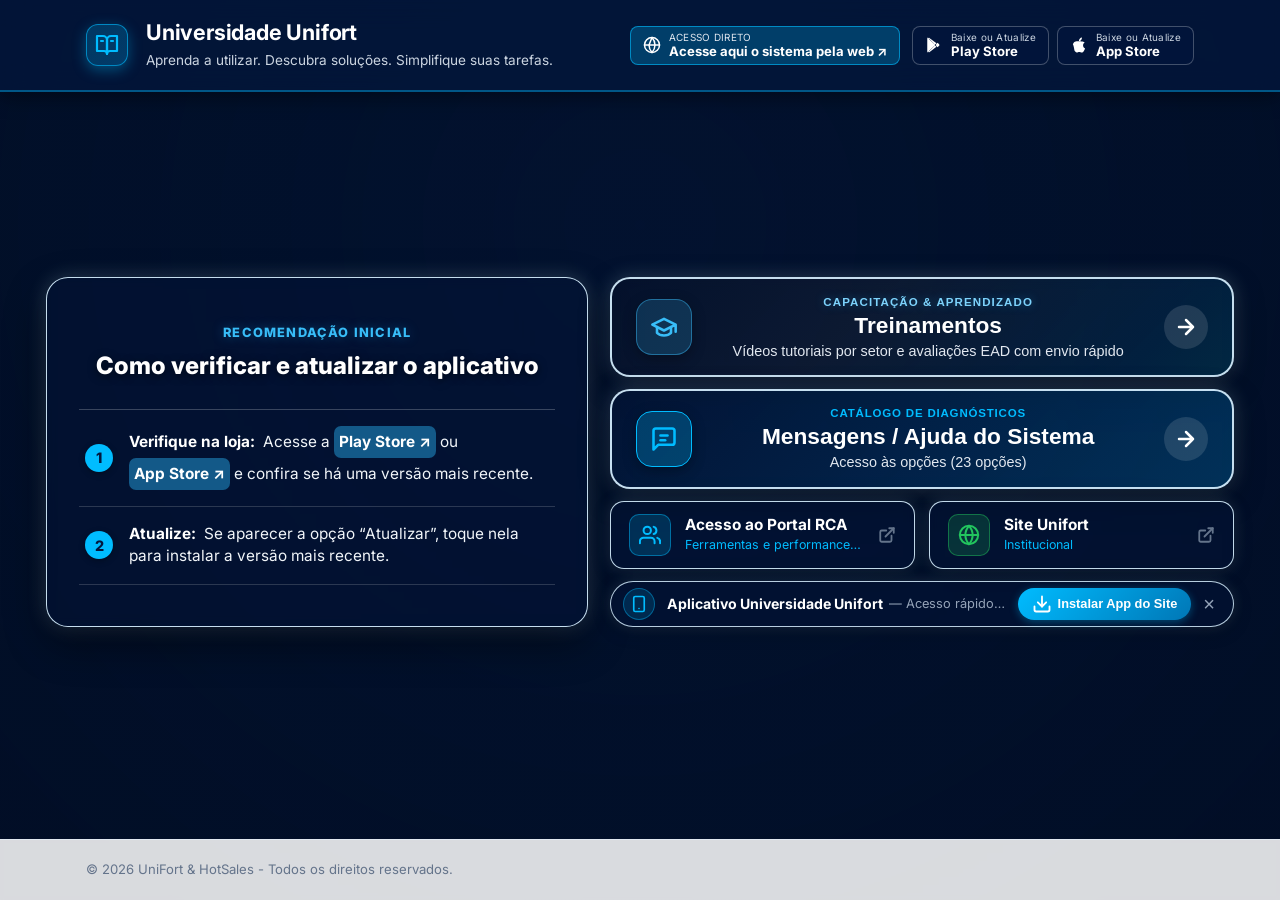
==== commit f957d08a: "Add files via upload" ====
--- a/index.html
+++ b/index.html
@@ -20,7 +20,7 @@
       window._pwaDeferredPrompt = e;
     });
   </script>
-  <link rel="stylesheet" href="styles.css?v=125">
+  <link rel="stylesheet" href="styles.css?v=127">
   <!-- Fonte Inter para tipografia moderna e legível -->
   <link rel="preconnect" href="https://fonts.googleapis.com">
   <link rel="preconnect" href="https://fonts.gstatic.com" crossorigin>
@@ -848,6 +848,6 @@
   <!-- CONTAINER DE TOASTS DE NOTIFICAÇÃO PWA -->
   <div id="toastContainer" class="toast-container"></div>
 
-  <script src="app.js?v=125"></script>
+  <script src="app.js?v=127"></script>
 </body>
 </html>
--- a/styles.css
+++ b/styles.css
@@ -579,37 +579,37 @@
 
 /* PAINEL DE VIDRO CORPORATIVO COM LINHAS SEPARADORAS */
 .hero-glass-box-subtle {
-  background: rgba(3, 23, 61, 0.55);
-  backdrop-filter: blur(8px);
-  -webkit-backdrop-filter: blur(16px);
-  border: 1.5px solid rgba(0, 188, 255, 0.55);
+  background: rgba(3, 23, 61, 0.38);
+  backdrop-filter: blur(5px);
+  -webkit-backdrop-filter: blur(10px);
+  border: 1.5px solid rgba(215, 240, 255, 0.92);
   border-radius: clamp(16px, 3vw, 22px);
   padding: clamp(22px, 4vw, 36px) clamp(22px, 4vw, 40px);
   color: #ffffff;
-  box-shadow: 0 20px 50px rgba(0, 0, 0, 0.65), 0 0 35px rgba(0, 188, 255, 0.25);
+  box-shadow: 0 16px 40px rgba(0, 0, 0, 0.45), 0 0 20px rgba(186, 230, 253, 0.22);
   max-width: 960px;
   margin: 0 auto;
   transition: all 0.3s ease;
 }
 
 .hero-glass-box-subtle:hover {
-  border-color: rgba(0, 188, 255, 0.8);
-  box-shadow: 0 24px 60px rgba(0, 0, 0, 0.75), 0 0 45px rgba(0, 188, 255, 0.35);
+  border-color: #ffffff;
+  box-shadow: 0 24px 60px rgba(0, 0, 0, 0.65), 0 0 32px rgba(215, 240, 255, 0.35);
 }
 
 .hero-clean-badge {
   display: inline-block;
-  padding: 4px 14px;
-  background-color: rgba(0, 188, 255, 0.2);
-  /* color: var(--accent-cyan); */
-  color: rgb(245, 249, 249);  
-  border: 1px solid rgba(0, 188, 255, 0.4);
-  border-radius: 4px;
-  font-size: clamp(0.7rem, 2vw, 0.78rem);
-  font-weight: 700;
-  letter-spacing: 0.8px;
+  padding: 0;
+  background: transparent !important;
+  color: #38bdf8;
+  border: none !important;
+  border-radius: 0;
+  font-size: clamp(0.72rem, 2vw, 0.8rem);
+  font-weight: 800;
+  letter-spacing: 1.2px;
   text-transform: uppercase;
-  margin-bottom: 12px;
+  margin-bottom: 8px;
+  text-shadow: 0 0 12px rgba(56, 189, 248, 0.35);
 }
 
 .hero-clean-header {
@@ -889,8 +889,8 @@
   }
 
   .hero-clean-badge {
-    margin-bottom: 6px;
-    padding: 2px 10px;
+    margin-bottom: 4px;
+    padding: 0;
   }
 
   .checklist-lines-list {
@@ -947,8 +947,10 @@
 .system-help-menu-btn {
   width: 100%;
   max-width: 860px;
-  background: linear-gradient(135deg, rgba(3, 23, 61, 0.65) 0%, rgba(0, 90, 150, 0.85) 50%, rgba(0, 136, 204, 0.85) 100%);
-  border: 2.5px solid var(--accent-cyan);
+  background: linear-gradient(135deg, rgba(3, 23, 61, 0.48) 0%, rgba(2, 60, 115, 0.40) 50%, rgba(0, 120, 190, 0.32) 100%);
+  backdrop-filter: blur(5px);
+  -webkit-backdrop-filter: blur(10px);
+  border: 2px solid rgba(215, 240, 255, 0.92);
   border-radius: var(--radius-lg);
   padding: clamp(18px, 3.5vw, 26px) clamp(20px, 4vw, 32px);
   color: #ffffff;
@@ -956,12 +958,11 @@
   align-items: center;
   gap: clamp(14px, 2.5vw, 22px);
   cursor: pointer;
-  box-shadow: 0 12px 35px rgba(0, 136, 204, 0.35), 0 0 25px rgba(0, 188, 255, 0.25);
+  box-shadow: 0 10px 30px rgba(0, 0, 0, 0.35), 0 0 20px rgba(186, 230, 253, 0.22);
   transition: all 0.3s cubic-bezier(0.16, 1, 0.3, 1);
   position: relative;
   overflow: hidden;
   text-align: center;
-
 }
 
 .system-help-menu-btn::before {
@@ -3601,21 +3602,22 @@
 
 /* NOVO BOTÃO DE TREINAMENTOS & EAD COM GRADIENTE AZUL/CIANO HIGH-TECH */
 .training-menu-btn {
-  background: linear-gradient(135deg, rgba(6, 17, 41, 0.65) 0%, rgba(30, 41, 59, 0.65) 40%, rgba(3, 105, 161, 0.25) 85%, rgba(6, 182, 212, 0.20) 100%) !important;
-  border-color: #38bdf8 !important;
-  box-shadow: 0 12px 35px rgba(2, 132, 199, 0.4), 0 0 25px rgba(56, 189, 248, 0.25) !important;
-  backdrop-filter: blur(9px) !important;
-  -webkit-backdrop-filter: blur(16px) !important;
+  background: linear-gradient(135deg, rgba(6, 17, 41, 0.42) 0%, rgba(30, 41, 59, 0.38) 40%, rgba(3, 105, 161, 0.18) 85%, rgba(6, 182, 212, 0.15) 100%) !important;
+  border: 2px solid rgba(215, 240, 255, 0.92) !important;
+  box-shadow: 0 10px 30px rgba(0, 0, 0, 0.35), 0 0 20px rgba(186, 230, 253, 0.22) !important;
+  backdrop-filter: blur(5px) !important;
+  -webkit-backdrop-filter: blur(10px) !important;
 }
 
 .training-menu-btn:hover {
-  box-shadow: 0 18px 48px rgba(2, 132, 199, 0.6), 0 0 35px rgba(6, 182, 212, 0.45) !important;
+  background: linear-gradient(135deg, rgba(6, 17, 41, 0.55) 0%, rgba(30, 41, 59, 0.50) 40%, rgba(3, 105, 161, 0.28) 85%, rgba(6, 182, 212, 0.25) 100%) !important;
+  box-shadow: 0 16px 45px rgba(0, 0, 0, 0.5), 0 0 30px rgba(215, 240, 255, 0.35) !important;
   border-color: #ffffff !important;
 }
 
 .training-btn-icon {
-  background: rgba(56, 189, 248, 0.22) !important;
-  border-color: #38bdf8 !important;
+  background: rgba(56, 189, 248, 0.18) !important;
+  border-color: rgba(56, 189, 248, 0.45) !important;
   color: #38bdf8 !important;
 }
 
@@ -3626,9 +3628,14 @@
 }
 
 .training-badge {
-  background: rgba(56, 189, 248, 0.22) !important;
+  background: transparent !important;
   color: #7dd3fc !important;
-  border: 1px solid rgba(56, 189, 248, 0.5) !important;
+  border: none !important;
+  padding: 0 !important;
+  font-size: 0.72rem;
+  font-weight: 800;
+  letter-spacing: 1.1px;
+  text-shadow: 0 0 10px rgba(56, 189, 248, 0.35);
 }
 
 /* ==========================================================================
@@ -4284,7 +4291,7 @@
   border: 1px solid rgba(16, 185, 129, 0.35);
   border-radius: 12px;
   padding: 10px 16px;
-  backdrop-filter: blur(10px);
+  backdrop-filter: blur(5px);
 }
 
 .btn-ead-back-subjects {
@@ -4841,24 +4848,24 @@
   align-items: center;
   gap: 14px;
   padding: 12px 18px;
-  background: rgba(3, 23, 61, 0.72);
-  backdrop-filter: blur(12px);
-  -webkit-backdrop-filter: blur(12px);
-  border: 1.5px solid rgba(0, 188, 255, 0.4);
+  background: rgba(3, 23, 61, 0.38);
+  backdrop-filter: blur(5px);
+  -webkit-backdrop-filter: blur(10px);
+  border: 1.5px solid rgba(215, 240, 255, 0.90);
   border-radius: 14px;
   text-decoration: none;
   color: #ffffff;
   transition: all 0.25s ease;
-  box-shadow: 0 4px 18px rgba(0, 0, 0, 0.35);
+  box-shadow: 0 4px 18px rgba(0, 0, 0, 0.25), 0 0 16px rgba(186, 230, 253, 0.16);
   position: relative;
   overflow: hidden;
 }
 
 .portal-link-btn:hover {
-  border-color: rgba(0, 188, 255, 0.9);
-  background: rgba(4, 32, 85, 0.88);
+  border-color: #ffffff;
+  background: rgba(4, 32, 85, 0.60);
   transform: translateY(-2px);
-  box-shadow: 0 8px 24px rgba(0, 188, 255, 0.28);
+  box-shadow: 0 8px 24px rgba(210, 238, 255, 0.30);
   color: #ffffff;
 }
 
@@ -4965,24 +4972,24 @@
 }
 
 .site-app-install-card {
-  background: rgba(3, 23, 61, 0.75);
-  backdrop-filter: blur(14px);
-  -webkit-backdrop-filter: blur(14px);
-  border: 1px solid rgba(0, 188, 255, 0.35);
+  background: rgba(3, 23, 61, 0.38);
+  backdrop-filter: blur(2px);
+  -webkit-backdrop-filter: blur(10px);
+  border: 1px solid rgba(215, 240, 255, 0.85);
   border-radius: 50px;
   padding: 6px 14px 6px 12px;
   display: flex;
   align-items: center;
   justify-content: space-between;
   gap: 12px;
-  box-shadow: 0 4px 18px rgba(0, 0, 0, 0.25);
+  box-shadow: 0 4px 18px rgba(0, 0, 0, 0.25), 0 0 14px rgba(186, 230, 253, 0.14);
   transition: all 0.25s ease;
   position: relative;
 }
 
 .site-app-install-card:hover {
-  border-color: rgba(0, 188, 255, 0.65);
-  box-shadow: 0 6px 22px rgba(0, 188, 255, 0.2);
+  border-color: #ffffff;
+  box-shadow: 0 6px 22px rgba(210, 238, 255, 0.28);
 }
 
 .site-app-icon-wrap {
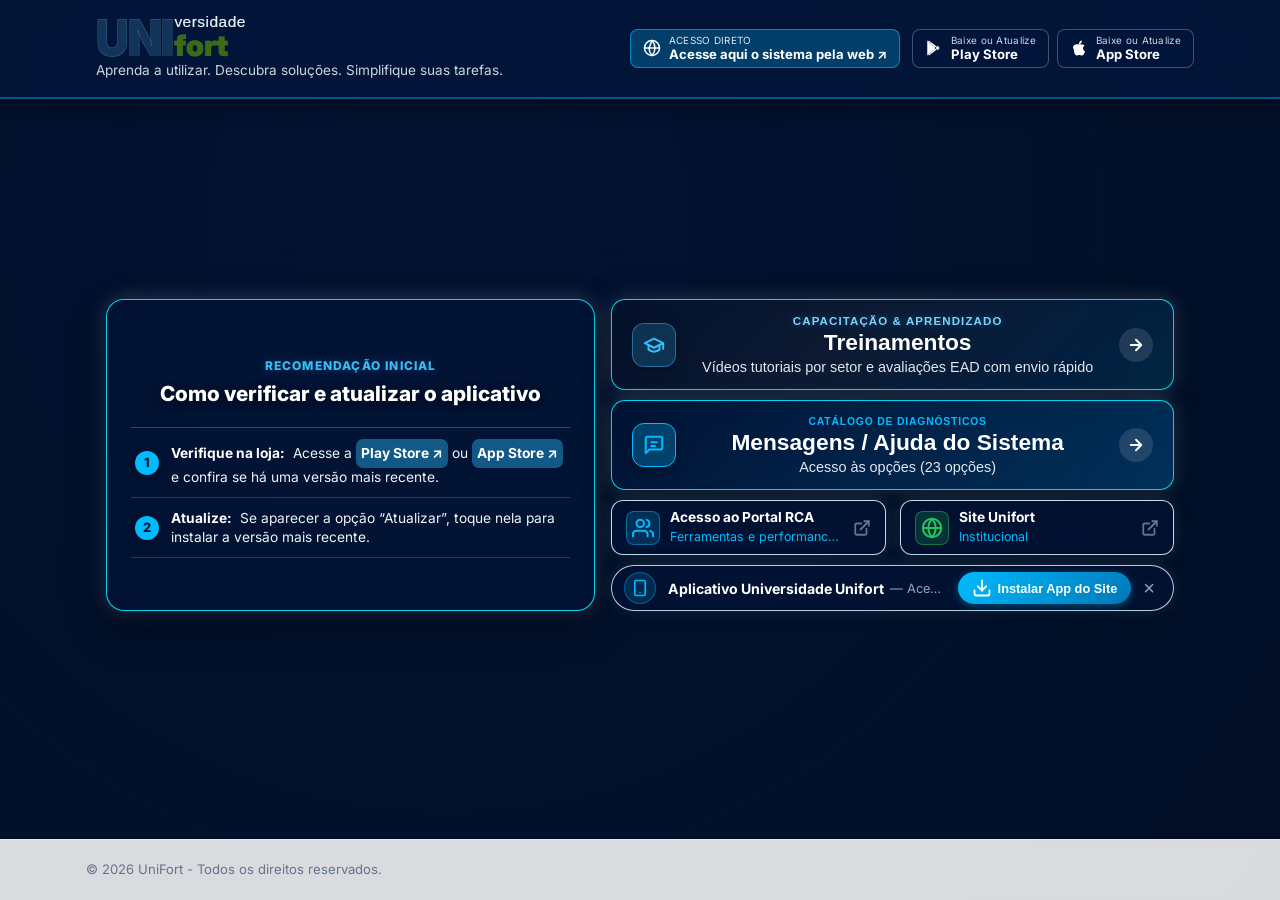
==== commit 00a45498: "Add files via upload" ====
--- a/index.html
+++ b/index.html
@@ -1,853 +1,860 @@
-<!DOCTYPE html>
-<html lang="pt-BR">
-<head>
-  <meta charset="UTF-8">
-  <meta name="viewport" content="width=device-width, initial-scale=1.0">
-  <title>Universidade Unifort</title>
-  <link rel="manifest" href="manifest.json">
-  <link rel="icon" type="image/png" sizes="32x32" href="favicon.png">
-  <link rel="apple-touch-icon" href="assets/icons/apple-touch-icon.png">
-  <meta name="theme-color" content="#03173d">
-  <meta name="mobile-web-app-capable" content="yes">
-  <meta name="apple-mobile-web-app-capable" content="yes">
-  <meta name="apple-mobile-web-app-status-bar-style" content="black-translucent">
-  <meta name="apple-mobile-web-app-title" content="UniFort">
-  <script>
-    // Captura o evento de instalação antes de qualquer outro carregamento da página
-    window._pwaDeferredPrompt = null;
-    window.addEventListener('beforeinstallprompt', function(e) {
-      e.preventDefault();
-      window._pwaDeferredPrompt = e;
-    });
-  </script>
-  <link rel="stylesheet" href="styles.css?v=127">
-  <!-- Fonte Inter para tipografia moderna e legível -->
-  <link rel="preconnect" href="https://fonts.googleapis.com">
-  <link rel="preconnect" href="https://fonts.gstatic.com" crossorigin>
-  <link href="https://fonts.googleapis.com/css2?family=Inter:wght@400;500;600;700;800&display=swap" rel="stylesheet">
-</head>
-<body>
-
-  <!-- BACKGROUND DE TELA INTEIRA (OCUPANDO 100% DA TELA) -->
-  <div class="site-fullscreen-bg" style="background-image: url('https://i.ibb.co/nMR9P7xc/Gemini-Generated-Image-v0lmvqv0lmvqv0lm.jpg');"></div>
-  <div class="site-fullscreen-overlay"></div>
-
-  <!-- EFEITOS DE VENTO, BOLINHAS E PARTÍCULAS EM TODA A TELA (DESATIVADOS / COMENTADOS PARA MÁXIMO DESEMPENHO NO CELULAR)
-  <div class="wind-particles-wrapper">
-    <div class="wind-lines-zone">
-      <div class="wind-line line-1"></div>
-      <div class="wind-line line-2"></div>
-      <div class="wind-line line-3"></div>
-      <div class="wind-line line-4"></div>
-    </div>
-
-    <div class="particle p1">.</div>
-    <div class="particle p2">.</div>
-    <div class="particle p3">.</div>
-    <div class="particle p4">.</div>
-    <div class="particle p5">.</div>
-    <div class="particle p6">.</div>
-    <div class="particle p7">.</div>
-    <div class="particle p8">.</div>
-    <div class="particle p9">.</div>
-    <div class="particle p10">.</div>
-    <div class="particle p11">.</div>
-    <div class="particle p12">.</div>
-
-    <div class="glowing-orb orb-1"></div>
-    <div class="glowing-orb orb-2"></div>
-    <div class="glowing-orb orb-3"></div>
-  </div>
-  -->
-
-  <!-- CABEÇALHO PRINCIPAL INSTITUCIONAL COM ACESSO WEB E DOWNLOADS -->
-  <header class="app-header">
-    <div class="container header-content">
-      <div class="brand-header-area">
-        <div class="brand-header-icon" title="Universidade Unifort">
-          <svg width="24" height="24" viewBox="0 0 24 24" fill="none" stroke="currentColor" stroke-width="2.2" stroke-linecap="round" stroke-linejoin="round">
-            <path d="M2 3h6a4 4 0 0 1 4 4v14a3 3 0 0 0-3-3H2z"></path>
-            <path d="M22 3h-6a4 4 0 0 0-4 4v14a3 3 0 0 1 3-3h7z"></path>
-            <path d="M6 8h2"></path>
-            <path d="M16 8h2"></path>
-          </svg>
-        </div>
-        <div class="brand-header-text">
-          <h1>Universidade Unifort</h1>
-          <p class="subtitle">Aprenda a utilizar. Descubra soluções. Simplifique suas tarefas.</p>
-        </div>
-      </div>
-
-      <!-- BOTÕES DE ACESSO DIRETO PELA WEB E DOWNLOAD DO APP NO TOPO -->
-      <div class="header-right-actions">
-        <!-- BOTÃO DE ACESSO DIRETO PELA WEB COM ÍCONE DE GLOBO -->
-        <a href="https://webunifort.hotsales.com.br/#/login" target="_blank" rel="noopener" class="app-btn btn-web-access" title="Acessar Sistema Web">
-          <svg width="18" height="18" viewBox="0 0 24 24" fill="none" stroke="currentColor" stroke-width="2" stroke-linecap="round" stroke-linejoin="round">
-            <circle cx="12" cy="12" r="10"></circle>
-            <line x1="2" y1="12" x2="22" y2="12"></line>
-            <path d="M12 2a15.3 15.3 0 0 1 4 10 15.3 15.3 0 0 1-4 10 15.3 15.3 0 0 1-4-10z"></path>
-          </svg>
-          <div class="app-btn-text">
-            <span class="btn-sub">ACESSO DIRETO</span>
-            <span class="btn-title">Acesse aqui o sistema pela web ↗</span>
-          </div>
-        </a>
-
-        <!-- BOTÕES DE DOWNLOAD DAS LOJAS GOOGLE PLAY & APP STORE -->
-        <div class="app-download-buttons">
-          <a href="https://play.google.com/store/apps/details?id=br.com.dynamicssales.dynamicssales&pcampaignid=web_share" target="_blank" rel="noopener" class="app-btn btn-google-play" title="Baixar na Google Play Store">
-            <svg width="18" height="18" viewBox="0 0 24 24" fill="currentColor">
-              <path d="M3,20.5V3.5C3,2.91 3.34,2.39 3.84,2.15L13.69,12L3.84,21.85C3.34,21.6 3,21.09 3,20.5M16.81,15.12L18.81,13.12C19.43,12.5 19.43,11.5 18.81,10.87L16.81,8.87L14.75,10.93L14.75,13.06L16.81,15.12M4.5,3.19L13.1,11.79L15.34,9.55L5.77,2.5C5.35,2.19 4.82,2.44 4.5,3.19M4.5,20.81C4.82,21.56 5.35,21.81 5.77,21.5L15.34,14.45L13.1,12.21L4.5,20.81Z"/>
-            </svg>
-            <div class="app-btn-text">
-              <span class="btn-sub">Baixe ou Atualize</span>
-              <span class="btn-title">Play Store</span>
-            </div>
-          </a>
-
-          <a href="https://apps.apple.com/br/app/hotsales/id1413947343" target="_blank" rel="noopener" class="app-btn btn-app-store" title="Baixar na Apple App Store">
-            <svg width="18" height="18" viewBox="0 0 24 24" fill="currentColor">
-              <path d="M18.71,19.5C17.88,20.74 17,21.95 15.66,21.97C14.32,22 13.89,21.18 12.37,21.18C10.84,21.18 10.37,21.95 9.09,22C7.79,22.05 6.8,20.68 5.96,19.47C4.25,7.87 2.94,12.45 4.7,9.39C5.57,7.87 7.13,6.91 8.82,6.88C16.57,6.87 18.39,7.1 19.56,8.82C19.47,8.88 17.39,10.1 17.41,12.63C17.44,15.65 20.06,16.66 20.09,16.67C20.06,16.74 19.67,18.11 18.71,19.5M13,3.5C13.73,2.67 14.94,2.04 15.94,2C16.07,3.17 15.6,4.35 14.9,5.19C14.21,6.04 13.07,6.7 11.95,6.61C11.8,5.46 12.36,4.26 13,3.5Z"/>
-            </svg>
-            <div class="app-btn-text">
-              <span class="btn-sub">Baixe ou Atualize</span>
-              <span class="btn-title">App Store</span>
-            </div>
-          </a>
-        </div>
-      </div>
-    </div>
-  </header>
-
-  <!-- SEÇÃO PRINCIPAL UNIFICADA E RESPONSIVA (GRID AUTO-ORGANIZÁVEL PARA NOTEBOOK, TABLET E CELULAR) -->
-  <main class="main-content container main-dashboard">
-    <div class="dashboard-grid">
-      <!-- COLUNA DA ESQUERDA: RECOMENDAÇÃO INICIAL / CHECKLIST -->
-      <div class="dashboard-col dashboard-col-left">
-        <div class="hero-glass-box-subtle">
-          <!-- CABEÇALHO DA RECOMENDAÇÃO -->
-          <div class="hero-clean-header">
-            <div class="hero-clean-badge">
-              RECOMENDAÇÃO INICIAL
-            </div>
-            <h2>Como verificar e atualizar o aplicativo</h2>
-          </div>
-
-          <!-- LISTA POR LINHA SEPARADA POR LINHAS DIVISÓRIAS -->
-          <div class="checklist-lines-list">
-            <div class="chk-line-item">
-              <div class="chk-line-number">1</div>
-              <div class="chk-line-text">
-                <strong>Verifique na loja:</strong> Acesse a <a href="https://play.google.com/store/apps/details?id=br.com.dynamicssales.dynamicssales&pcampaignid=web_share" target="_blank" rel="noopener" class="hero-store-link">Play Store ↗</a> ou <a href="https://apps.apple.com/br/app/hotsales/id1413947343" target="_blank" rel="noopener" class="hero-store-link">App Store ↗</a> e confira se há uma versão mais recente.
-              </div>
-            </div>
-            <div class="chk-line-item">
-              <div class="chk-line-number">2</div>
-              <div class="chk-line-text">
-                <strong>Atualize:</strong> Se aparecer a opção &ldquo;Atualizar&rdquo;, toque nela para instalar a versão mais recente.
-              </div>
-            </div>
-          </div>
-        </div>
-      </div>
-
-      <!-- COLUNA DA DIREITA: TREINAMENTOS, CATÁLOGO, PORTAIS E INSTALAR APP -->
-      <div class="dashboard-col dashboard-col-right">
-        <div class="menu-trigger-area buttons-stack-area">
-          <!-- 1. BOTÃO DE TREINAMENTOS & AVALIAÇÃO EAD -->
-          <button class="system-help-menu-btn video-menu-btn training-menu-btn" id="openVideoCategoriesModalBtn" title="Abrir Central de Treinamentos & EAD">
-            <div class="menu-btn-icon video-btn-icon training-btn-icon">
-              <svg viewBox="0 0 24 24" width="28" height="28" fill="none" stroke="currentColor" stroke-width="2.2" stroke-linecap="round" stroke-linejoin="round">
-                <path d="M22 10v6M2 10l10-5 10 5-10 5z"></path>
-                <path d="M6 12v5c3 3 9 3 12 0v-5"></path>
-              </svg>
-            </div>
-            <div class="menu-btn-content">
-              <span class="menu-btn-badge training-badge">CAPACITAÇÃO & APRENDIZADO</span>
-              <span class="menu-btn-title">Treinamentos</span>
-              <span class="menu-btn-desc">Vídeos tutoriais por setor e avaliações EAD com envio rápido</span>
-            </div>
-            <div class="menu-btn-arrow">
-              <svg width="24" height="24" viewBox="0 0 24 24" fill="none" stroke="currentColor" stroke-width="2.5" stroke-linecap="round" stroke-linejoin="round">
-                <path d="M5 12h14M12 5l7 7-7 7"/>
-              </svg>
-            </div>
-          </button>
-
-          <!-- 2. BOTÃO DO CATÁLOGO DE DIAGNÓSTICOS DO SISTEMA -->
-          <button class="system-help-menu-btn" id="openMenuModalBtn" title="Abrir Lista de Mensagens e Ajuda">
-            <div class="menu-btn-icon">
-              <svg width="28" height="28" viewBox="0 0 24 24" fill="none" stroke="currentColor" stroke-width="2.2" stroke-linecap="round" stroke-linejoin="round">
-                <path d="M21 15a2 2 0 0 1-2 2H7l-4 4V5a2 2 0 0 1 2-2h14a2 2 0 0 1 2 2z"></path>
-                <line x1="9" y1="9" x2="15" y2="9"></line>
-                <line x1="9" y1="13" x2="13" y2="13"></line>
-              </svg>
-            </div>
-            <div class="menu-btn-content">
-              <span class="menu-btn-badge">CATÁLOGO DE DIAGNÓSTICOS</span>
-              <span class="menu-btn-title">Mensagens / Ajuda do Sistema</span>
-              <span class="menu-btn-desc">Acesso às opções (23 opções)</span>
-            </div>
-            <div class="menu-btn-arrow">
-              <svg width="24" height="24" viewBox="0 0 24 24" fill="none" stroke="currentColor" stroke-width="2.5" stroke-linecap="round" stroke-linejoin="round">
-                <path d="M5 12h14M12 5l7 7-7 7"/>
-              </svg>
-            </div>
-          </button>
-        </div>
-
-        <!-- ACESSO AOS PORTAIS EXTERNOS: PORTAL RCA E SITE UNIFORT -->
-        <div class="quick-portals-area">
-          <div class="quick-portals-links">
-            <!-- LINK 1: ACESSO AO PORTAL RCA -->
-            <a href="https://unifort-ltda.github.io/portal-rca-unifort/#" target="_blank" rel="noopener noreferrer" class="portal-link-btn" title="Acessar Portal RCA Unifort">
-              <div class="portal-link-icon portal-icon-rca">
-                <svg width="22" height="22" viewBox="0 0 24 24" fill="none" stroke="currentColor" stroke-width="2.2" stroke-linecap="round" stroke-linejoin="round">
-                  <path d="M17 21v-2a4 4 0 0 0-4-4H5a4 4 0 0 0-4 4v2"></path>
-                  <circle cx="9" cy="7" r="4"></circle>
-                  <path d="M23 21v-2a4 4 0 0 0-3-3.87"></path>
-                  <path d="M16 3.13a4 4 0 0 1 0 7.75"></path>
-                </svg>
-              </div>
-              <div class="portal-link-info">
-                <span class="portal-link-title">Acesso ao Portal RCA</span>
-                <span class="portal-link-url">Ferramentas e performance comercial</span> 
-              </div>
-              <div class="portal-link-action">
-                <svg width="18" height="18" viewBox="0 0 24 24" fill="none" stroke="currentColor" stroke-width="2.4" stroke-linecap="round" stroke-linejoin="round">
-                  <path d="M18 13v6a2 2 0 0 1-2 2H5a2 2 0 0 1-2-2V8a2 2 0 0 1 2-2h6"></path>
-                  <polyline points="15 3 21 3 21 9"></polyline>
-                  <line x1="10" y1="14" x2="21" y2="3"></line>
-                </svg>
-              </div>
-            </a>
-
-            <!-- LINK 2: SITE UNIFORT -->
-            <a href="https://unifort.com.br/" target="_blank" rel="noopener noreferrer" class="portal-link-btn" title="Acessar Site Institucional Unifort">
-              <div class="portal-link-icon portal-icon-site">
-                <svg width="22" height="22" viewBox="0 0 24 24" fill="none" stroke="currentColor" stroke-width="2.2" stroke-linecap="round" stroke-linejoin="round">
-                  <circle cx="12" cy="12" r="10"></circle>
-                  <line x1="2" y1="12" x2="22" y2="12"></line>
-                  <path d="M12 2a15.3 15.3 0 0 1 4 10 15.3 15.3 0 0 1-4 10 15.3 15.3 0 0 1-4-10 15.3 15.3 0 0 1 4-10z"></path>
-                </svg>
-              </div>
-              <div class="portal-link-info">
-                <span class="portal-link-title">Site Unifort</span>
-                <span class="portal-link-url">Institucional</span>
-              </div>
-              <div class="portal-link-action">
-                <svg width="18" height="18" viewBox="0 0 24 24" fill="none" stroke="currentColor" stroke-width="2.4" stroke-linecap="round" stroke-linejoin="round">
-                  <path d="M18 13v6a2 2 0 0 1-2 2H5a2 2 0 0 1-2-2V8a2 2 0 0 1 2-2h6"></path>
-                  <polyline points="15 3 21 3 21 9"></polyline>
-                  <line x1="10" y1="14" x2="21" y2="3"></line>
-                </svg>
-              </div>
-            </a>
-          </div>
-        </div>
-
-        <!-- BARRA COMPACTA & LIMPA: INSTALAR / ATUALIZAR O APLICATIVO -->
-        <div class="site-app-install-area" id="siteAppInstallArea">
-          <div class="site-app-install-card">
-            <div class="site-app-icon-wrap">
-              <svg width="18" height="18" viewBox="0 0 24 24" fill="none" stroke="currentColor" stroke-width="2.2" stroke-linecap="round" stroke-linejoin="round">
-                <rect x="5" y="2" width="14" height="20" rx="2" ry="2"></rect>
-                <line x1="12" y1="18" x2="12.01" y2="18"></line>
-              </svg>
-            </div>
-            <div class="site-app-text">
-              <span class="site-app-title">Aplicativo Universidade Unifort</span>
-              <span class="site-app-desc">— Acesso rápido no celular e computador</span>
-            </div>
-            <div class="site-app-actions">
-              <button type="button" class="btn-install-site-app" id="pwaInstallBtn" title="Instalar aplicativo no seu dispositivo">
-                <svg width="15" height="15" viewBox="0 0 24 24" fill="none" stroke="currentColor" stroke-width="2.2" stroke-linecap="round" stroke-linejoin="round">
-                  <path d="M21 15v4a2 2 0 0 1-2 2H5a2 2 0 0 1-2-2v-4"></path>
-                  <polyline points="7 10 12 15 17 10"></polyline>
-                  <line x1="12" y1="15" x2="12" y2="3"></line>
-                </svg>
-                <span>Instalar App</span>
-              </button>
-              <button type="button" class="btn-uninstall-site-app" id="pwaUninstallBtn" title="Desinstalar o aplicativo da máquina" style="display: none;">
-                <svg width="14" height="14" viewBox="0 0 24 24" fill="none" stroke="currentColor" stroke-width="2.2" stroke-linecap="round" stroke-linejoin="round">
-                  <polyline points="3 6 5 6 21 6"></polyline>
-                  <path d="M19 6v14a2 2 0 0 1-2 2H7a2 2 0 0 1-2-2V6m3 0V4a2 2 0 0 1 2-2h4a2 2 0 0 1 2 2v2"></path>
-                </svg>
-                <span>Desinstalar</span>
-              </button>
-              <button type="button" class="btn-close-site-app" id="pwaDismissBtn" title="Ocultar esta barra">&times;</button>
-            </div>
-          </div>
-        </div>
-      </div>
-    </div>
-  </main>
-
-  <!-- 1. MODAL PRINCIPAL: HUB DE SELEÇÃO DE TREINAMENTOS (3 OPÇÕES) -->
-  <div class="modal-backdrop" id="trainingHubModal" style="display: none;">
-    <div class="modal-dialog menu-modal-dialog training-hub-dialog">
-      <button class="modal-close" id="trainingHubCloseBtn" title="Fechar janela">&times;</button>
-
-      <div class="modal-header">
-        <span class="modal-badge badge-training">🎓 Universidade Unifort</span>
-        <h2>Central de Treinamentos</h2>
-        <p class="modal-subtitle">Selecione o formato de capacitação que você deseja acessar:</p>
-      </div>
-
-      <div class="modal-body">
-        <div class="training-hub-grid">
-          <!-- OPÇÃO 1: VER VÍDEOS -->
-          <div class="training-hub-card card-videos" id="hubOptionVideos">
-            <div class="hub-card-icon-area icon-videos">
-              <svg viewBox="0 0 24 24" width="34" height="34" fill="currentColor">
-                <polygon points="5 3 19 12 5 21 5 3"></polygon>
-              </svg>
-            </div>
-            <div class="hub-card-body">
-              <span class="hub-card-badge badge-videos">Aulas & Tutoriais</span>
-              <h3>Ver Vídeos</h3>
-              <p>Assista aos tutoriais completos em vídeo organizados por setores e tire dúvidas práticas.</p>
-            </div>
-            <div class="hub-card-action">
-              <span class="hub-btn-pill btn-pill-videos">Acessar Vídeos ↗</span>
-            </div>
-          </div>
-
-          <!-- OPÇÃO 2: DOCUMENTAÇÃO (PDFs) -->
-          <div class="training-hub-card card-docs" id="hubOptionDocs">
-            <div class="hub-card-icon-area icon-docs">
-              <svg viewBox="0 0 24 24" width="34" height="34" fill="none" stroke="currentColor" stroke-width="2.2" stroke-linecap="round" stroke-linejoin="round">
-                <path d="M14 2H6a2 2 0 0 0-2 2v16a2 2 0 0 0 2 2h12a2 2 0 0 0 2-2V8z"></path>
-                <polyline points="14 2 14 8 20 8"></polyline>
-                <line x1="16" y1="13" x2="8" y2="13"></line>
-                <line x1="16" y1="17" x2="8" y2="17"></line>
-                <polyline points="10 9 9 9 8 9"></polyline>
-              </svg>
-            </div>
-            <div class="hub-card-body">
-              <span class="hub-card-badge badge-docs">Manuais & PDFs</span>
-              <h3>Documentações</h3>
-              <p>Manuais de procedimentos, instruções operacionais e documentações oficiais em formato PDF.</p>
-            </div>
-            <div class="hub-card-action">
-              <span class="hub-btn-pill btn-pill-docs">Ver Documentos ↗</span>
-            </div>
-          </div>
-
-          <!-- OPÇÃO 3: AVALIAÇÃO EAD -->
-          <div class="training-hub-card card-ead" id="hubOptionEad">
-            <div class="hub-card-icon-area icon-ead">
-              <svg viewBox="0 0 24 24" width="34" height="34" fill="none" stroke="currentColor" stroke-width="2.2" stroke-linecap="round" stroke-linejoin="round">
-                <path d="M9 11l3 3L22 4"></path>
-                <path d="M21 12v7a2 2 0 0 1-2 2H5a2 2 0 0 1-2-2V5a2 2 0 0 1 2-2h11"></path>
-              </svg>
-            </div>
-            <div class="hub-card-body">
-              <span class="hub-card-badge badge-ead">Formulários Oficiais</span>
-              <h3>Avaliação EAD</h3>
-              <p>Lista direta com os nomes dos treinamentos que possuem avaliação EAD e link de acesso rápido.</p>
-            </div>
-            <div class="hub-card-action">
-              <span class="hub-btn-pill btn-pill-ead">Acessar EADs ↗</span>
-            </div>
-          </div>
-        </div>
-      </div>
-    </div>
-  </div>
-
-  <!-- 2. MODAL DE DOCUMENTAÇÕES EM PDF (SERÃO DEFINIDOS) -->
-  <div class="modal-backdrop" id="trainingDocsModal" style="display: none;">
-    <div class="modal-dialog menu-modal-dialog training-modal-dialog">
-      <button class="modal-close" id="trainingDocsCloseBtn" title="Fechar janela">&times;</button>
-
-      <div class="modal-header">
-        <button type="button" class="btn-back-hub" id="backToHubFromDocsBtn" title="Voltar às opções de treinamento">
-          <svg width="18" height="18" viewBox="0 0 24 24" fill="none" stroke="currentColor" stroke-width="2.5" stroke-linecap="round" stroke-linejoin="round">
-            <path d="M19 12H5M12 19l-7-7 7-7"/>
-          </svg>
-          <span>← Opções de Treinamento</span>
-        </button>
-        <span class="modal-badge badge-docs">📄 Manuais & Procedimentos</span>
-        <h2>Documentações em PDF</h2>
-        <p class="modal-subtitle">Consulte e baixe os manuais operacionais e guias técnicos oficiais:</p>
-
-        <!-- CAMPO DE BUSCA DE DOCUMENTOS -->
-        <div class="modal-search-wrapper" style="margin-top: 12px;">
-          <div class="modal-search-box">
-            <svg class="modal-search-icon" width="18" height="18" viewBox="0 0 24 24" fill="none" stroke="currentColor" stroke-width="2" stroke-linecap="round" stroke-linejoin="round">
-              <circle cx="11" cy="11" r="8"></circle>
-              <line x1="21" y1="21" x2="16.65" y2="16.65"></line>
-            </svg>
-            <input type="text" id="docsSearchInput" placeholder="Pesquisar manuais e documentos em PDF..." autocomplete="off">
-            <button id="docsClearSearchBtn" class="modal-clear-search-btn" title="Limpar busca" style="display: none;">&times;</button>
-          </div>
-        </div>
-      </div>
-
-      <div class="modal-body">
-        <div class="docs-cards-list" id="docsCardsList">
-          <!-- Renderizado via JavaScript a partir de DOCS_DATA -->
-        </div>
-      </div>
-    </div>
-  </div>
-
-  <!-- 3. MODAL DE LISTA DE AVALIAÇÕES EAD (SOMENTE NOME DO VÍDEO + LINK DE ACESSO AO EAD) -->
-  <div class="modal-backdrop" id="trainingEadModal" style="display: none;">
-    <div class="modal-dialog menu-modal-dialog training-modal-dialog">
-      <button class="modal-close" id="trainingEadCloseBtn" title="Fechar janela">&times;</button>
-
-      <div class="modal-header">
-        <button type="button" class="btn-back-hub" id="backToHubFromEadBtn" title="Voltar às opções de treinamento">
-          <svg width="18" height="18" viewBox="0 0 24 24" fill="none" stroke="currentColor" stroke-width="2.5" stroke-linecap="round" stroke-linejoin="round">
-            <path d="M19 12H5M12 19l-7-7 7-7"/>
-          </svg>
-          <span>← Opções de Treinamento</span>
-        </button>
-        <span class="modal-badge badge-ead">📝 Avaliações Oficiais</span>
-        <h2>Avaliação EAD</h2>
-        <p class="modal-subtitle">Selecione o treinamento realizado para responder à avaliação oficial:</p>
-
-        <!-- CAMPO DE BUSCA RÁPIDA DE AVALIAÇÃO EAD -->
-        <div class="modal-search-wrapper" style="margin-top: 12px;">
-          <div class="modal-search-box">
-            <svg class="modal-search-icon" width="18" height="18" viewBox="0 0 24 24" fill="none" stroke="currentColor" stroke-width="2" stroke-linecap="round" stroke-linejoin="round">
-              <circle cx="11" cy="11" r="8"></circle>
-              <line x1="21" y1="21" x2="16.65" y2="16.65"></line>
-            </svg>
-            <input type="text" id="eadSearchInput" placeholder="Pesquisar avaliação EAD por nome do treinamento..." autocomplete="off">
-            <button id="eadClearSearchBtn" class="modal-clear-search-btn" title="Limpar busca" style="display: none;">&times;</button>
-          </div>
-        </div>
-      </div>
-
-      <div class="modal-body">
-        <div class="ead-assessments-list" id="eadAssessmentsList">
-          <!-- Renderizado via JavaScript: lista apenas os nomes dos vídeos que têm hasEad: true -->
-        </div>
-      </div>
-    </div>
-  </div>
-
-  <!-- 4. MODAL EXCLUSIVO DA CENTRAL DE VÍDEOS (AULAS EM VÍDEO) -->
-  <div class="modal-backdrop" id="videoCategoriesModal" style="display: none;">
-    <div class="modal-dialog menu-modal-dialog video-categories-dialog training-modal-dialog">
-      <button class="modal-close" id="videoCategoriesCloseBtn" title="Fechar janela">&times;</button>
-
-      <div class="modal-header training-modal-header">
-        <button type="button" class="btn-back-hub" id="backToHubFromVideosBtn" title="Voltar às opções de treinamento">
-          <svg width="18" height="18" viewBox="0 0 24 24" fill="none" stroke="currentColor" stroke-width="2.5" stroke-linecap="round" stroke-linejoin="round">
-            <path d="M19 12H5M12 19l-7-7 7-7"/>
-          </svg>
-          <span>← Opções de Treinamento</span>
-        </button>
-        <span class="modal-badge badge-training">🎓 Central de Treinamentos</span>
-        <h2>Aulas em Vídeo</h2>
-        <p class="modal-subtitle">Selecione a categoria para assistir aos vídeos ou clique em <strong>Fazer EAD 📝</strong> no cartão para responder à avaliação:</p>
-
-        <!-- PAINEL DE CONTROLES DE VÍDEO (BUSCA E ABAS DE CATEGORIA) -->
-        <div class="training-videos-controls" id="trainingVideosControls">
-          <!-- BARRA DE PESQUISA E BOTÃO DE FILTRO RÁPIDO EAD -->
-          <div class="training-controls-top-row">
-            <div class="modal-search-wrapper">
-              <div class="modal-search-box">
-                <svg class="modal-search-icon" width="18" height="18" viewBox="0 0 24 24" fill="none" stroke="currentColor" stroke-width="2" stroke-linecap="round" stroke-linejoin="round">
-                  <circle cx="11" cy="11" r="8"></circle>
-                  <line x1="21" y1="21" x2="16.65" y2="16.65"></line>
-                </svg>
-                <input type="text" id="videoSearchInput" placeholder="Pesquisar treinamento por título ou assunto..." autocomplete="off">
-                <button id="videoClearSearchBtn" class="modal-clear-search-btn" title="Limpar busca" style="display: none;">&times;</button>
-              </div>
-            </div>
-
-            <!-- BOTÃO FILTRO TOGGLE: SOMENTE COM EAD -->
-            <button type="button" class="btn-filter-only-ead" id="btnFilterOnlyEad" title="Filtrar somente vídeos que possuem avaliação EAD">
-              <span class="filter-ead-icon">📝</span>
-              <span class="filter-ead-text">Somente com EAD</span>
-              <span class="filter-ead-badge" id="videoCountEadBadge">1</span>
-            </button>
-          </div>
-
-          <!-- ABAS DE CATEGORIAS DE VÍDEOS -->
-          <div class="video-category-tabs" id="videoCategoryTabs">
-            <button type="button" class="video-tab-btn active" data-videocat="all">
-              Todos <span class="tab-badge" id="videoCountAll">9</span>
-            </button>
-            <button type="button" class="video-tab-btn" data-videocat="hotsales">
-              📱 HotSales <span class="tab-badge" id="videoCountHotsales">5</span>
-            </button>
-            <button type="button" class="video-tab-btn" data-videocat="marketing">
-              📢 Marketing <span class="tab-badge" id="videoCountMarketing">1</span>
-            </button>
-            <button type="button" class="video-tab-btn" data-videocat="logistica">
-              🚚 Logística <span class="tab-badge" id="videoCountLogistica">1</span>
-            </button>
-            <button type="button" class="video-tab-btn" data-videocat="credito">
-              💳 Crédito <span class="tab-badge" id="videoCountCredito">1</span>
-            </button>
-            <button type="button" class="video-tab-btn" data-videocat="institucional">
-              🏢 Institucional <span class="tab-badge" id="videoCountInstitucional">1</span>
-            </button>
-          </div>
-        </div>
-      </div>
-
-      <div class="modal-body">
-        <!-- VISTA 1: AULAS EM VÍDEO COM LINK EAD NO PRÓPRIO CARTÃO -->
-        <div class="training-view-panel active" id="trainingViewVideos">
-          <div class="video-cards-list" id="videoCardsList">
-            <!-- Renderizado via JavaScript dinamicamente -->
-          </div>
-        </div>
-
-        <!-- VISTA 2: FORMULÁRIO DE AVALIAÇÃO EAD DO ASSUNTO SELECIONADO -->
-        <div class="training-view-panel" id="trainingViewEad" style="display: none;">
-          <div class="ead-form-view-wrapper" id="eadFormViewWrapper">
-            <div class="ead-form-top-bar">
-              <button type="button" class="btn-ead-back-subjects" id="eadBackToVideosBtn" title="Voltar aos vídeos tutoriais">
-                <svg width="18" height="18" viewBox="0 0 24 24" fill="none" stroke="currentColor" stroke-width="2.5" stroke-linecap="round" stroke-linejoin="round">
-                  <path d="M19 12H5M12 19l-7-7 7-7"/>
-                </svg>
-                <span id="eadBackBtnText">← Voltar</span>
-              </button>
-
-              <div class="ead-active-subject-info">
-                <span class="video-category-tag tag-hotsales" id="eadActiveSubjectBadge">HotSales</span>
-                <h4 id="eadActiveSubjectTitle">Avaliação: Uso do HotSales</h4>
-              </div>
-
-              <button type="button" class="btn-ead-watch-related" id="eadWatchRelatedVideoBtn" title="Assistir ao vídeo tutorial deste assunto">
-                <svg viewBox="0 0 24 24" width="16" height="16" fill="currentColor">
-                  <polygon points="5 3 19 12 5 21 5 3"></polygon>
-                </svg>
-                <span>Ver Aula ↗</span>
-              </button>
-            </div>
-
-            <div class="ead-forms-wrapper">
-              <!--
-                URL do Google Forms para a Avaliação EAD do Assunto Selecionado:
-                Substitua pela URL do seu formulário no Google Forms
-              -->
-              <iframe 
-                id="eadMainGoogleForms" 
-                src="https://docs.google.com/forms/d/e/1FAIpQLSc_EXAMPLE_FORMS_URL/viewform?embedded=true" 
-                title="Formulário de Avaliação EAD" 
-                frameborder="0" 
-                marginheight="0" 
-                marginwidth="0">
-                Carregando formulário EAD...
-              </iframe>
-            </div>
-          </div>
-        </div>
-      </div>
-    </div>
-  </div>
-
-  <!-- MODAL DE MENU DE OPÇÕES (MENSAGENS / AJUDA DO SISTEMA COM PESQUISA INTELIGENTE) -->
-  <div class="modal-backdrop" id="systemHelpMenuModal" style="display: none;">
-    <div class="modal-dialog menu-modal-dialog">
-      <button class="modal-close" id="menuModalCloseBtn" title="Fechar janela">&times;</button>
-
-      <div class="modal-header">
-        <span class="modal-badge badge-conexao">Menu do Sistema</span>
-        <!-- <h2>Mensagens / Ajuda do Sistema</h2> -->
-        <p class="modal-subtitle">Selecione o diagnóstico exibido na sua tela para visualizar o passo a passo:</p>
-
-        <!-- CAMPO DE PESQUISA INTELIGENTE DENTRO DO MODAL DE MENU -->
-        <div class="modal-search-wrapper">
-          <div class="modal-search-box">
-            <svg class="modal-search-icon" width="18" height="18" viewBox="0 0 24 24" fill="none" stroke="currentColor" stroke-width="2" stroke-linecap="round" stroke-linejoin="round">
-              <circle cx="11" cy="11" r="8"></circle>
-              <line x1="21" y1="21" x2="16.65" y2="16.65"></line>
-            </svg>
-            <input type="text" id="modalSearchInput" placeholder="Digite para filtrar por mensagem, palavra-chave ou erro..." autocomplete="off">
-            <button id="modalClearSearchBtn" class="modal-clear-search-btn" title="Limpar busca" style="display: none;">&times;</button>
-          </div>
-        </div>
-
-        <!-- BARRA DE FILTROS E ORGANIZAÇÃO POR TIPO DO CARTÃO NO MODAL (SEM VÍDEO) -->
-        <div class="modal-filter-organize-row">
-          <div class="category-filters-pills" id="modalCategoryFilters">
-            <button type="button" class="cat-pill-btn active" data-category="todos">
-              Todos <span class="pill-badge">23</span>
-            </button>
-            <button type="button" class="cat-pill-btn cat-pill-dica" data-category="dica">
-              Dicas <span class="pill-badge">2</span>
-            </button>
-            <button type="button" class="cat-pill-btn cat-pill-conexao" data-category="conexao">
-              Conexão <span class="pill-badge">10</span>
-            </button>
-            <button type="button" class="cat-pill-btn cat-pill-login" data-category="login">
-              Login <span class="pill-badge">5</span>
-            </button>
-            <button type="button" class="cat-pill-btn cat-pill-checklist" data-category="checklist">
-              Checklist <span class="pill-badge">6</span>
-            </button>
-          </div>
-
-          <div class="organize-sort-row">
-            <span class="sort-label">Organizar lista:</span>
-            <select id="sortOrderSelect" class="sort-select" title="Escolha como organizar a lista de opções">
-              <option value="alpha">Ordem Alfabética (A-Z)</option>
-              <option value="type">Por Tipo (Dica, Conexão...)</option>
-            </select>
-          </div>
-        </div>
-      </div>
-
-      <div class="modal-body">
-        <div class="menu-options-list" id="menuOptionsList">
-          <!-- Renderizado via JS em ordem alfabética de A a Z -->
-        </div>
-      </div>
-    </div>
-  </div>
-
-  <!-- MODAL DE SOLUÇÃO (DESIGN EM VIDRO JATEADO AZUL PETRÓLEO COM FEIXE FINO CIRCULANDO EXCLUSIVAMENTE NA BORDA) -->
-  <div class="modal-backdrop" id="solutionModal" style="display: none;">
-    <div class="modal-dialog">
-      <button class="modal-close" id="modalCloseBtn" title="Fechar janela">&times;</button>
-
-      <div class="modal-header">
-        <span class="modal-badge" id="modalCategory">Categoria</span>
-        <h2 id="modalTitle">Título do Problema</h2>
-        <p class="modal-subtitle" id="modalSubtitle">Subtítulo descritivo</p>
-      </div>
-
-      <div class="modal-body">
-        <!-- PRÉVIA VISUAL DO ERRO NO MODAL -->
-        <div class="modal-visual-preview" id="modalVisualPreview">
-          <!-- Renderizado via JS -->
-        </div>
-
-        <!-- MENSAGEM DE AVISO/RESUMO -->
-        <div class="notice-box" id="modalNoticeBox">
-          <svg width="20" height="20" viewBox="0 0 24 24" fill="none" stroke="currentColor" stroke-width="2">
-            <circle cx="12" cy="12" r="10"></circle>
-            <line x1="12" y1="8" x2="12" y2="12"></line>
-            <line x1="12" y1="16" x2="12.01" y2="16"></line>
-          </svg>
-          <span id="modalNoticeText">Informação sobre a causa provável</span>
-        </div>
-
-        <!-- CAUSAS PROVÁVEIS (COLAPSO / EXPANSÃO COM CLIQUE) -->
-        <div class="solution-section causes-section-collapsible" id="causesSection">
-          <button type="button" class="causes-accordion-btn" id="causesToggleBtn" onclick="toggleCausesSection(event)" aria-expanded="false" title="Clique para ver ou ocultar as possíveis causas">
-            <span class="causes-title-wrap">
-              <span class="causes-pin-icon">📌</span>
-              <span class="causes-label">Possíveis Causas:</span>
-              <span class="causes-status-hint" id="causesStatusHint">(clique para ver)</span>
-            </span>
-            <span class="causes-chevron-icon" id="causesChevron">
-              <svg width="18" height="18" viewBox="0 0 24 24" fill="none" stroke="currentColor" stroke-width="2.5" stroke-linecap="round" stroke-linejoin="round">
-                <polyline points="6 9 12 15 18 9"></polyline>
-              </svg>
-            </span>
-          </button>
-          <div class="causes-content-box" id="causesContentBox" style="display: none;">
-            <ul class="styled-list" id="modalCausesList"></ul>
-          </div>
-        </div>
-
-        <!-- PASSO A PASSO LIMPO COM LÂMPADA ANIMADA E DESIGN DE BOTÃO SITE HOTSALES -->
-        <div class="solution-section" id="stepsSection">
-          <div class="steps-header-row">
-            <h4><span class="glowing-bulb">💡</span> Passo a Passo de Solução:</h4>
-            <button type="button" class="youtube-tutorial-btn" id="modalYoutubeBtn" style="display: none;" title="Assistir ao vídeo tutorial no YouTube em tela cheia">
-              <svg class="youtube-btn-icon" viewBox="0 0 24 24" width="22" height="22">
-                <path d="M23.498 6.186a3.016 3.016 0 0 0-2.122-2.136C19.505 3.545 12 3.545 12 3.545s-7.505 0-9.377.505A3.017 3.017 0 0 0 .502 6.186C0 8.07 0 12 0 12s0 3.93.502 5.814a3.016 3.016 0 0 0 2.122 2.136c1.871.505 9.376.505 9.376.505s7.505 0 9.377-.505a3.015 3.015 0 0 0 2.122-2.136C24 15.93 24 12 24 12s0-3.93-.502-5.814z" fill="#ff0000"/>
-                <polygon points="9.545,8.432 15.818,12 9.545,15.568" fill="#ffffff"/>
-              </svg>
-              <span>Assistir Vídeo (YouTube) ↗</span>
-            </button>
-          </div>
-          <ol class="clean-numbered-list" id="modalStepsList"></ol>
-        </div>
-
-        <!-- BLOCO DE DOWNLOAD DO APLICATIVO NO MODAL (EXIBIDO APENAS NOS MODAIS DE SINCRONIZAÇÃO E BANCO DE DADOS) -->
-        <!-- <div class="modal-app-download-banner">
-          <span class="download-banner-title">Acessar lojas para atualizar ou baixar o app:</span>
-          <div class="modal-download-buttons">
-            <a href="https://play.google.com/store/apps/details?id=br.com.dynamicssales.dynamicssales&pcampaignid=web_share" target="_blank" rel="noopener" class="modal-store-btn btn-play-store">
-              Google Play Store ↗
-            </a>
-            <a href="https://apps.apple.com/br/app/hotsales/id1413947343" target="_blank" rel="noopener" class="modal-store-btn btn-apple-store">
-              Apple App Store ↗
-            </a>
-          </div>
-        </div> -->
-      </div>
-    </div>
-  </div>
-
-  <!-- MODAL DE VÍDEO TUTORIAL EM TELA CHEIA (YOUTUBE) -->
-  <div class="video-fullscreen-modal" id="videoFullscreenModal" style="display: none;">
-    <div class="video-fullscreen-dialog">
-      <div class="video-fullscreen-header">
-        <div class="video-header-title">
-          <svg class="youtube-btn-icon" viewBox="0 0 24 24" width="22" height="22">
-            <path d="M23.498 6.186a3.016 3.016 0 0 0-2.122-2.136C19.505 3.545 12 3.545 12 3.545s-7.505 0-9.377.505A3.017 3.017 0 0 0 .502 6.186C0 8.07 0 12 0 12s0 3.93.502 5.814a3.016 3.016 0 0 0 2.122 2.136c1.871.505 9.376.505 9.376.505s7.505 0 9.377-.505a3.015 3.015 0 0 0 2.122-2.136C24 15.93 24 12 24 12s0-3.93-.502-5.814z" fill="#ff0000"/>
-            <polygon points="9.545,8.432 15.818,12 9.545,15.568" fill="#ffffff"/>
-          </svg>
-          <span id="videoFullscreenTitle" style="margin-left: 8px; font-weight: 700; font-size: 0.95rem; color: #fff;">Vídeo Tutorial</span>
-        </div>
-        <div class="video-header-actions">
-          <button type="button" class="btn-jump-ead" id="playerJumpEadBtn" title="Ir diretamente para a avaliação EAD sem precisar assistir ao vídeo">
-            📝 Fazer EAD Agora
-          </button>
-          <a href="https://youtu.be/HvAo73OVPlY" target="_blank" rel="noopener" id="videoExternalYtLink" class="btn-open-external-yt" title="Abrir vídeo em tela cheia">
-            Abrir Vídeo ↗
-          </a>
-          <button type="button" class="video-close-btn" onclick="closeVideoModal()" title="Fechar janela">&times;</button>
-        </div>
-      </div>
-      <div class="video-iframe-wrap">
-        <iframe id="fullscreenVideoIframe" src="" title="Vídeo Tutorial do YouTube" frameborder="0" allow="accelerometer; autoplay; clipboard-write; encrypted-media; gyroscope; picture-in-picture; web-share; fullscreen" allowfullscreen></iframe>
-      </div>
-    </div>
-  </div>
-
-  <!-- BOTÃO FLUTUANTE VOLTAR AO TOPO -->
-  <div class="fab-container">
-    <button class="fab-btn" id="scrollTopBtn" title="Voltar ao topo" style="display: none;">
-      <svg width="20" height="20" viewBox="0 0 24 24" fill="none" stroke="currentColor" stroke-width="2.5" stroke-linecap="round" stroke-linejoin="round">
-        <path d="M18 15l-6-6-6 6"/>
-      </svg>
-    </button>
-  </div>
-
-  <!-- RODAPÉ DA PÁGINA -->
-  <footer class="app-footer">
-    <div class="container footer-content">
-      <div class="footer-left">
-        <p>&copy; 2026 UniFort & HotSales - Todos os direitos reservados.</p>
-      </div>
-
-      <!-- LINKS DE DOWNLOAD NO RODAPÉ -->
-      <!-- <div class="footer-app-links">
-        <span>Baixar App:</span>
-        <a href="https://play.google.com/store/apps/details?id=br.com.dynamicssales.dynamicssales&pcampaignid=web_share" target="_blank" rel="noopener">Google Play ↗</a>
-        <span>|</span>
-        <a href="https://apps.apple.com/br/app/hotsales/id1413947343" target="_blank" rel="noopener">App Store ↗</a>
-      </div> -->
-    </div>
-  </footer>
-
-    <!-- MODAL DE INSTRUÇÃO DE INSTALAÇÃO NO IOS (IPHONE / IPAD) -->
-  <div class="modal-backdrop" id="pwaIosModal" style="display: none;">
-    <div class="modal-dialog pwa-ios-dialog" style="max-width: 440px; text-align: center; padding: 24px;">
-      <button class="modal-close" id="pwaIosCloseBtn" title="Fechar">&times;</button>
-      <div style="font-size: 2.5rem; margin-bottom: 12px;">📲</div>
-      <h3 style="font-size: 1.15rem; font-weight: 700; color: #fff; margin-bottom: 8px;">Instalar no iPhone / iPad</h3>
-      <p style="font-size: 0.85rem; color: #cbd5e1; line-height: 1.45; margin-bottom: 16px;">
-        Para adicionar este aplicativo à sua tela inicial:
-      </p>
-      <div style="background: rgba(255,255,255,0.06); border: 1px solid rgba(255,255,255,0.1); border-radius: 10px; padding: 14px; text-align: left; font-size: 0.82rem; color: #f1f5f9; display: flex; flex-direction: column; gap: 10px;">
-        <div>1. Toque no botão de <strong>Compartilhar</strong> (ícone do quadrado com a seta para cima <svg width="14" height="14" viewBox="0 0 24 24" fill="none" stroke="currentColor" stroke-width="2" style="vertical-align: -2px;"><path d="M4 12v8a2 2 0 0 0 2 2h12a2 2 0 0 0 2-2v-8"></path><polyline points="16 6 12 2 8 6"></polyline><line x1="12" y1="2" x2="12" y2="15"></line></svg>) na barra do Safari.</div>
-        <div>2. Role a lista para baixo e selecione <strong>"Adicionar à Tela de Início"</strong> (ícone com sinal de mais <strong>[+]</strong>).</div>
-        <div>3. Toque em <strong>"Adicionar"</strong> no canto superior direito.</div>
-      </div>
-      <button type="button" class="btn-install-site-app" id="pwaIosUnderstoodBtn" style="margin-top: 18px; width: 100%; justify-content: center;">Entendi</button>
-    </div>
-  </div>
-
-  <!-- MODAL DE DESINSTALAÇÃO DO APLICATIVO -->
-  <div class="modal-backdrop" id="pwaUninstallModal" style="display: none;">
-    <div class="modal-dialog pwa-uninstall-dialog" style="max-width: 480px; padding: 24px; text-align: left;">
-      <button class="modal-close" id="pwaUninstallCloseBtn" title="Fechar">&times;</button>
-      <div style="font-size: 2.2rem; text-align: center; margin-bottom: 6px;">🗑️</div>
-      <h3 style="font-size: 1.18rem; font-weight: 700; color: #fff; text-align: center; margin-bottom: 6px;">Remover Aplicativo da sua Máquina</h3>
-      <p style="font-size: 0.84rem; color: #cbd5e1; text-align: center; line-height: 1.45; margin-bottom: 14px;">
-        Por segurança do sistema operacional (Windows/Android), navegadores bloqueiam exclusão automática de softwares. Para remover do seu computador:
-      </p>
-      
-      <div style="background: rgba(15, 23, 42, 0.7); border: 1.5px solid rgba(0, 188, 255, 0.4); border-radius: 12px; padding: 14px 16px; margin-bottom: 16px; font-size: 0.83rem; color: #f1f5f9; display: flex; flex-direction: column; gap: 10px;">
-        <div style="display: flex; align-items: flex-start; gap: 8px;">
-          <span style="background: #00bcff; color: #03173d; font-weight: 800; border-radius: 50%; width: 22px; height: 22px; display: inline-flex; align-items: center; justify-content: center; flex-shrink: 0; font-size: 0.75rem;">1</span>
-          <div>No canto superior direito desta janela, clique nos <strong>três pontinhos (...)</strong> ao lado dos botões de minimizar e fechar.</div>
-        </div>
-        <div style="display: flex; align-items: flex-start; gap: 8px;">
-          <span style="background: #00bcff; color: #03173d; font-weight: 800; border-radius: 50%; width: 22px; height: 22px; display: inline-flex; align-items: center; justify-content: center; flex-shrink: 0; font-size: 0.75rem;">2</span>
-          <div>Clique em <strong>"Desinstalar Universidade Unifort..."</strong> e confirme em <strong>"Remover"</strong>.</div>
-        </div>
-        <div style="border-top: 1px solid rgba(255,255,255,0.1); padding-top: 8px; font-size: 0.78rem; color: #94a3b8;">
-          💡 <em>Ou no Windows:</em> Menu Iniciar &gt; pesquise <strong>Universidade Unifort</strong> &gt; clique com botão direito &gt; <strong>Desinstalar</strong>.
-        </div>
-      </div>
-
-      <div style="display: flex; gap: 10px; justify-content: flex-end;">
-        <button type="button" class="btn-cancel-uninstall" id="pwaUninstallCancelBtn" style="padding: 9px 16px; background: rgba(255,255,255,0.08); border: 1px solid rgba(255,255,255,0.2); border-radius: 8px; color: #e2e8f0; font-weight: 600; cursor: pointer; font-size: 0.84rem;">Fechar</button>
-        <button type="button" class="btn-confirm-uninstall" id="pwaUninstallConfirmBtn" style="padding: 9px 16px; background: linear-gradient(135deg, #ef4444 0%, #b91c1c 100%); border: none; border-radius: 8px; color: #ffffff; font-weight: 700; cursor: pointer; display: inline-flex; align-items: center; gap: 6px; font-size: 0.84rem;">Limpar Caches & Ocultar</button>
-      </div>
-    </div>
-  </div>
-
-  <!-- MODAL DE AJUDA / GUIA DE INSTALAÇÃO DO APP (QUANDO O PROMPT AUTOMÁTICO NÃO É DISPARADO PELO NAVEGADOR) -->
-  <div class="modal-backdrop" id="pwaInstallHelpModal" style="display: none;">
-    <div class="modal-dialog pwa-install-help-dialog" style="max-width: 520px; padding: 24px; text-align: left;">
-      <button class="modal-close" id="pwaInstallHelpCloseBtn" title="Fechar">&times;</button>
-      <div style="font-size: 2.2rem; text-align: center; margin-bottom: 6px;">📲</div>
-      <h3 style="font-size: 1.22rem; font-weight: 700; color: #fff; text-align: center; margin-bottom: 6px;">Como Instalar o Aplicativo</h3>
-      <p style="font-size: 0.86rem; color: #cbd5e1; text-align: center; line-height: 1.45; margin-bottom: 16px;">
-        Siga as instruções abaixo de acordo com seu dispositivo ou navegador:
-      </p>
-
-      <!-- AVISO DE CONEXÃO SEGURA HTTPS (CASO O SITE NÃO ESTEJA EM HTTPS) -->
-      <div id="pwaHttpsAlertBox" style="display: none; background: rgba(239, 68, 68, 0.15); border: 1.5px solid #ef4444; border-radius: 10px; padding: 12px 14px; margin-bottom: 14px; font-size: 0.82rem; color: #fecaca; line-height: 1.45;">
-        <strong>⚠️ Importante sobre a Hospedagem (Certificado SSL / HTTPS):</strong><br>
-        O Google Chrome e demais navegadores exigem que a página esteja hospedada com <strong>HTTPS://</strong> (cadeado seguro ativado) para permitir a instalação como aplicativo na máquina. Caso o endereço esteja em <code>http://</code> ou IP puro, habilite o certificado SSL no seu servidor.
-      </div>
-
-      <div class="pwa-help-steps-list" style="display: flex; flex-direction: column; gap: 12px;">
-        <!-- OPÇÃO 1: NO COMPUTADOR / NOTEBOOK (CHROME OU EDGE) -->
-        <div style="background: rgba(15, 23, 42, 0.7); border: 1px solid rgba(0, 188, 255, 0.35); border-radius: 10px; padding: 12px 14px;">
-          <div style="font-weight: 700; color: #00bcff; font-size: 0.9rem; margin-bottom: 6px; display: flex; align-items: center; gap: 6px;">
-            💻 No Computador (Google Chrome ou Edge)
-          </div>
-          <ol style="margin: 0; padding-left: 18px; font-size: 0.82rem; color: #e2e8f0; line-height: 1.45;">
-            <li>Olhe na <strong>barra de endereço</strong> do navegador (onde fica o link do site, no canto direito).</li>
-            <li>Clique no ícone de <strong>computador com seta para baixo ⬇</strong> ou <strong>[+]</strong> ("Instalar Universidade Unifort").</li>
-            <li>Ou clique nos <strong>3 pontinhos (⋮)</strong> no canto superior do navegador &gt; <em>Salvar e compartilhar</em> &gt; <strong>Instalar página como aplicativo...</strong></li>
-          </ol>
-        </div>
-
-        <!-- OPÇÃO 2: NO CELULAR ANDROID -->
-        <div style="background: rgba(15, 23, 42, 0.7); border: 1px solid rgba(34, 197, 94, 0.35); border-radius: 10px; padding: 12px 14px;">
-          <div style="font-weight: 700; color: #4ade80; font-size: 0.9rem; margin-bottom: 6px; display: flex; align-items: center; gap: 6px;">
-            📱 No Celular Android (Chrome)
-          </div>
-          <ol style="margin: 0; padding-left: 18px; font-size: 0.82rem; color: #e2e8f0; line-height: 1.45;">
-            <li>Toque nos <strong>3 pontinhos (⋮)</strong> no canto superior direito do Chrome.</li>
-            <li>Selecione <strong>"Instalar aplicativo"</strong> ou <strong>"Adicionar à tela inicial"</strong>.</li>
-            <li>Confirme em <strong>"Instalar"</strong>. O ícone aparecerá junto aos seus aplicativos.</li>
-          </ol>
-        </div>
-
-        <!-- OPÇÃO 3: NO IPHONE / IPAD (SAFARI) -->
-        <div style="background: rgba(15, 23, 42, 0.7); border: 1px solid rgba(168, 85, 247, 0.35); border-radius: 10px; padding: 12px 14px;">
-          <div style="font-weight: 700; color: #c084fc; font-size: 0.9rem; margin-bottom: 6px; display: flex; align-items: center; gap: 6px;">
-            🍎 No iPhone / iPad (Safari)
-          </div>
-          <ol style="margin: 0; padding-left: 18px; font-size: 0.82rem; color: #e2e8f0; line-height: 1.45;">
-            <li>Toque no botão de <strong>Compartilhar</strong> (ícone do quadrado com a seta para cima).</li>
-            <li>Role a lista para baixo e toque em <strong>"Adicionar à Tela de Início"</strong>.</li>
-            <li>Toque em <strong>"Adicionar"</strong> no canto superior direito.</li>
-          </ol>
-        </div>
-      </div>
-
-      <div style="margin-top: 16px; display: flex; justify-content: flex-end;">
-        <button type="button" id="pwaInstallHelpOkBtn" style="padding: 10px 20px; background: linear-gradient(135deg, #00bcff 0%, #0077b6 100%); border: none; border-radius: 8px; color: #03173d; font-weight: 700; font-size: 0.88rem; cursor: pointer;">Entendi, fechar</button>
-      </div>
-    </div>
-  </div>
-
-  <!-- CONTAINER DE TOASTS DE NOTIFICAÇÃO PWA -->
-  <div id="toastContainer" class="toast-container"></div>
-
-  <script src="app.js?v=127"></script>
-</body>
+<!DOCTYPE html>
+<html lang="pt-BR">
+<head>
+  <meta charset="UTF-8">
+  <meta name="viewport" content="width=device-width, initial-scale=1.0">
+  <title>Universidade Unifort</title>
+  <link rel="manifest" href="./manifest.json">
+  <link rel="icon" type="image/x-icon" href="./favicon.ico">
+  <link rel="icon" type="image/png" sizes="32x32" href="./assets/icons/icon-32x32.png">
+  <link rel="icon" type="image/png" sizes="64x64" href="./favicon.png">
+  <link rel="icon" type="image/png" sizes="192x192" href="./assets/icons/icon-192x192.png">
+  <link rel="apple-touch-icon" sizes="180x180" href="./assets/icons/apple-touch-icon.png">
+  <meta name="theme-color" content="#03173d">
+  <meta name="mobile-web-app-capable" content="yes">
+  <meta name="apple-mobile-web-app-capable" content="yes">
+  <meta name="apple-mobile-web-app-status-bar-style" content="black-translucent">
+  <meta name="apple-mobile-web-app-title" content="UniFort">
+  <script>
+    // Captura o evento de instalação antes de qualquer outro carregamento da página
+    window._pwaDeferredPrompt = null;
+    window.addEventListener('beforeinstallprompt', function(e) {
+      e.preventDefault();
+      window._pwaDeferredPrompt = e;
+    });
+  </script>
+  <link rel="stylesheet" href="styles.css?v=1792779698">
+  <!-- Fonte Inter para tipografia moderna e legível -->
+  <link rel="preconnect" href="https://fonts.googleapis.com">
+  <link rel="preconnect" href="https://fonts.gstatic.com" crossorigin>
+  <link href="https://fonts.googleapis.com/css2?family=Inter:wght@400;500;600;700;800&display=swap" rel="stylesheet">
+</head>
+<body>
+
+  <!-- BACKGROUND DE TELA INTEIRA (OCUPANDO 100% DA TELA) -->
+  <div class="site-fullscreen-bg" style="background-image: url('https://i.ibb.co/nMR9P7xc/Gemini-Generated-Image-v0lmvqv0lmvqv0lm.jpg');"></div>
+  <div class="site-fullscreen-overlay"></div>
+
+  <!-- EFEITOS DE VENTO, BOLINHAS E PARTÍCULAS EM TODA A TELA (DESATIVADOS / COMENTADOS PARA MÁXIMO DESEMPENHO NO CELULAR)
+  <div class="wind-particles-wrapper">
+    <div class="wind-lines-zone">
+      <div class="wind-line line-1"></div>
+      <div class="wind-line line-2"></div>
+      <div class="wind-line line-3"></div>
+      <div class="wind-line line-4"></div>
+    </div>
+
+    <div class="particle p1">.</div>
+    <div class="particle p2">.</div>
+    <div class="particle p3">.</div>
+    <div class="particle p4">.</div>
+    <div class="particle p5">.</div>
+    <div class="particle p6">.</div>
+    <div class="particle p7">.</div>
+    <div class="particle p8">.</div>
+    <div class="particle p9">.</div>
+    <div class="particle p10">.</div>
+    <div class="particle p11">.</div>
+    <div class="particle p12">.</div>
+
+    <div class="glowing-orb orb-1"></div>
+    <div class="glowing-orb orb-2"></div>
+    <div class="glowing-orb orb-3"></div>
+  </div>
+  -->
+
+  <!-- CABEÇALHO PRINCIPAL INSTITUCIONAL COM ACESSO WEB E DOWNLOADS -->
+  <header class="app-header">
+    <div class="container header-content">
+      <div class="brand-header-area">
+        <div class="brand-header-icon" title="Universidade Unifort">
+          <!-- <img src="./assets/brand_unifort_icon.png?v=1792778824" alt="Universidade Unifort" class="brand-header-img"> -->
+        </div>
+        <div class="brand-header-text">
+          <div class="fontes" title="Universidade Unifort">
+            <div class="unifort">
+              <h1 class="uni texto-contorno">UNI</h1>
+              <div class="subunifort">
+                <h6 class="versidade texto-contorno">versidade</h6>
+                <!-- A imagem utiliza 'fort' em letras minúsculas -->
+                <h6 class="fort texto-contorno">fort</h6> 
+              </div>
+            </div>
+          </div>
+          <p class="subtitle">Aprenda a utilizar. Descubra soluções. Simplifique suas tarefas.</p>
+        </div>
+      </div>
+
+      <!-- BOTÕES DE ACESSO DIRETO PELA WEB E DOWNLOAD DO APP NO TOPO -->
+      <div class="header-right-actions">
+        <!-- BOTÃO DE ACESSO DIRETO PELA WEB COM ÍCONE DE GLOBO -->
+        <a href="https://webunifort.hotsales.com.br/#/login" target="_blank" rel="noopener" class="app-btn btn-web-access" title="Acessar Sistema Web">
+          <svg width="18" height="18" viewBox="0 0 24 24" fill="none" stroke="currentColor" stroke-width="2" stroke-linecap="round" stroke-linejoin="round">
+            <circle cx="12" cy="12" r="10"></circle>
+            <line x1="2" y1="12" x2="22" y2="12"></line>
+            <path d="M12 2a15.3 15.3 0 0 1 4 10 15.3 15.3 0 0 1-4 10 15.3 15.3 0 0 1-4-10z"></path>
+          </svg>
+          <div class="app-btn-text">
+            <span class="btn-sub">ACESSO DIRETO</span>
+            <span class="btn-title">Acesse aqui o sistema pela web ↗</span>
+          </div>
+        </a>
+
+        <!-- BOTÕES DE DOWNLOAD DAS LOJAS GOOGLE PLAY & APP STORE -->
+        <div class="app-download-buttons">
+          <a href="https://play.google.com/store/apps/details?id=br.com.dynamicssales.dynamicssales&pcampaignid=web_share" target="_blank" rel="noopener" class="app-btn btn-google-play" title="Baixar na Google Play Store">
+            <svg width="18" height="18" viewBox="0 0 24 24" fill="currentColor">
+              <path d="M3,20.5V3.5C3,2.91 3.34,2.39 3.84,2.15L13.69,12L3.84,21.85C3.34,21.6 3,21.09 3,20.5M16.81,15.12L18.81,13.12C19.43,12.5 19.43,11.5 18.81,10.87L16.81,8.87L14.75,10.93L14.75,13.06L16.81,15.12M4.5,3.19L13.1,11.79L15.34,9.55L5.77,2.5C5.35,2.19 4.82,2.44 4.5,3.19M4.5,20.81C4.82,21.56 5.35,21.81 5.77,21.5L15.34,14.45L13.1,12.21L4.5,20.81Z"/>
+            </svg>
+            <div class="app-btn-text">
+              <span class="btn-sub">Baixe ou Atualize</span>
+              <span class="btn-title">Play Store</span>
+            </div>
+          </a>
+
+          <a href="https://apps.apple.com/br/app/hotsales/id1413947343" target="_blank" rel="noopener" class="app-btn btn-app-store" title="Baixar na Apple App Store">
+            <svg width="18" height="18" viewBox="0 0 24 24" fill="currentColor">
+              <path d="M18.71,19.5C17.88,20.74 17,21.95 15.66,21.97C14.32,22 13.89,21.18 12.37,21.18C10.84,21.18 10.37,21.95 9.09,22C7.79,22.05 6.8,20.68 5.96,19.47C4.25,7.87 2.94,12.45 4.7,9.39C5.57,7.87 7.13,6.91 8.82,6.88C16.57,6.87 18.39,7.1 19.56,8.82C19.47,8.88 17.39,10.1 17.41,12.63C17.44,15.65 20.06,16.66 20.09,16.67C20.06,16.74 19.67,18.11 18.71,19.5M13,3.5C13.73,2.67 14.94,2.04 15.94,2C16.07,3.17 15.6,4.35 14.9,5.19C14.21,6.04 13.07,6.7 11.95,6.61C11.8,5.46 12.36,4.26 13,3.5Z"/>
+            </svg>
+            <div class="app-btn-text">
+              <span class="btn-sub">Baixe ou Atualize</span>
+              <span class="btn-title">App Store</span>
+            </div>
+          </a>
+        </div>
+      </div>
+    </div>
+  </header>
+
+  <!-- SEÇÃO PRINCIPAL UNIFICADA E RESPONSIVA (GRID AUTO-ORGANIZÁVEL PARA NOTEBOOK, TABLET E CELULAR) -->
+  <main class="main-content container main-dashboard">
+    <div class="dashboard-grid">
+      <!-- COLUNA DA ESQUERDA: RECOMENDAÇÃO INICIAL / CHECKLIST -->
+      <div class="dashboard-col dashboard-col-left">
+        <div class="hero-glass-box-subtle">
+          <!-- CABEÇALHO DA RECOMENDAÇÃO -->
+          <div class="hero-clean-header">
+            <div class="hero-clean-badge">
+              RECOMENDAÇÃO INICIAL
+            </div>
+            <h2>Como verificar e atualizar o aplicativo</h2>
+          </div>
+
+          <!-- LISTA POR LINHA SEPARADA POR LINHAS DIVISÓRIAS -->
+          <div class="checklist-lines-list">
+            <div class="chk-line-item">
+              <div class="chk-line-number">1</div>
+              <div class="chk-line-text">
+                <strong>Verifique na loja:</strong> Acesse a <a href="https://play.google.com/store/apps/details?id=br.com.dynamicssales.dynamicssales&pcampaignid=web_share" target="_blank" rel="noopener" class="hero-store-link">Play Store ↗</a> ou <a href="https://apps.apple.com/br/app/hotsales/id1413947343" target="_blank" rel="noopener" class="hero-store-link">App Store ↗</a> e confira se há uma versão mais recente.
+              </div>
+            </div>
+            <div class="chk-line-item">
+              <div class="chk-line-number">2</div>
+              <div class="chk-line-text">
+                <strong>Atualize:</strong> Se aparecer a opção &ldquo;Atualizar&rdquo;, toque nela para instalar a versão mais recente.
+              </div>
+            </div>
+          </div>
+        </div>
+      </div>
+
+      <!-- COLUNA DA DIREITA: TREINAMENTOS, CATÁLOGO, PORTAIS E INSTALAR APP -->
+      <div class="dashboard-col dashboard-col-right">
+        <div class="menu-trigger-area buttons-stack-area">
+          <!-- 1. BOTÃO DE TREINAMENTOS & AVALIAÇÃO EAD -->
+          <button class="system-help-menu-btn video-menu-btn training-menu-btn" id="openVideoCategoriesModalBtn" title="Abrir Central de Treinamentos & EAD">
+            <div class="menu-btn-icon video-btn-icon training-btn-icon">
+              <svg viewBox="0 0 24 24" width="28" height="28" fill="none" stroke="currentColor" stroke-width="2.2" stroke-linecap="round" stroke-linejoin="round">
+                <path d="M22 10v6M2 10l10-5 10 5-10 5z"></path>
+                <path d="M6 12v5c3 3 9 3 12 0v-5"></path>
+              </svg>
+            </div>
+            <div class="menu-btn-content">
+              <span class="menu-btn-badge training-badge">CAPACITAÇÃO & APRENDIZADO</span>
+              <span class="menu-btn-title">Treinamentos</span>
+              <span class="menu-btn-desc">Vídeos tutoriais por setor e avaliações EAD com envio rápido</span>
+            </div>
+            <div class="menu-btn-arrow">
+              <svg width="24" height="24" viewBox="0 0 24 24" fill="none" stroke="currentColor" stroke-width="2.5" stroke-linecap="round" stroke-linejoin="round">
+                <path d="M5 12h14M12 5l7 7-7 7"/>
+              </svg>
+            </div>
+          </button>
+
+          <!-- 2. BOTÃO DO CATÁLOGO DE DIAGNÓSTICOS DO SISTEMA -->
+          <button class="system-help-menu-btn" id="openMenuModalBtn" title="Abrir Lista de Mensagens e Ajuda">
+            <div class="menu-btn-icon">
+              <svg width="28" height="28" viewBox="0 0 24 24" fill="none" stroke="currentColor" stroke-width="2.2" stroke-linecap="round" stroke-linejoin="round">
+                <path d="M21 15a2 2 0 0 1-2 2H7l-4 4V5a2 2 0 0 1 2-2h14a2 2 0 0 1 2 2z"></path>
+                <line x1="9" y1="9" x2="15" y2="9"></line>
+                <line x1="9" y1="13" x2="13" y2="13"></line>
+              </svg>
+            </div>
+            <div class="menu-btn-content">
+              <span class="menu-btn-badge">CATÁLOGO DE DIAGNÓSTICOS</span>
+              <span class="menu-btn-title">Mensagens / Ajuda do Sistema</span>
+              <span class="menu-btn-desc">Acesso às opções (23 opções)</span>
+            </div>
+            <div class="menu-btn-arrow">
+              <svg width="24" height="24" viewBox="0 0 24 24" fill="none" stroke="currentColor" stroke-width="2.5" stroke-linecap="round" stroke-linejoin="round">
+                <path d="M5 12h14M12 5l7 7-7 7"/>
+              </svg>
+            </div>
+          </button>
+        </div>
+
+        <!-- ACESSO AOS PORTAIS EXTERNOS: PORTAL RCA E SITE UNIFORT -->
+        <div class="quick-portals-area">
+          <div class="quick-portals-links">
+            <!-- LINK 1: ACESSO AO PORTAL RCA -->
+            <a href="https://unifort-ltda.github.io/portal-rca-unifort/#" target="_blank" rel="noopener noreferrer" class="portal-link-btn" title="Acessar Portal RCA Unifort">
+              <div class="portal-link-icon portal-icon-rca">
+                <svg width="22" height="22" viewBox="0 0 24 24" fill="none" stroke="currentColor" stroke-width="2.2" stroke-linecap="round" stroke-linejoin="round">
+                  <path d="M17 21v-2a4 4 0 0 0-4-4H5a4 4 0 0 0-4 4v2"></path>
+                  <circle cx="9" cy="7" r="4"></circle>
+                  <path d="M23 21v-2a4 4 0 0 0-3-3.87"></path>
+                  <path d="M16 3.13a4 4 0 0 1 0 7.75"></path>
+                </svg>
+              </div>
+              <div class="portal-link-info">
+                <span class="portal-link-title">Acesso ao Portal RCA</span>
+                <span class="portal-link-url">Ferramentas e performance comercial</span> 
+              </div>
+              <div class="portal-link-action">
+                <svg width="18" height="18" viewBox="0 0 24 24" fill="none" stroke="currentColor" stroke-width="2.4" stroke-linecap="round" stroke-linejoin="round">
+                  <path d="M18 13v6a2 2 0 0 1-2 2H5a2 2 0 0 1-2-2V8a2 2 0 0 1 2-2h6"></path>
+                  <polyline points="15 3 21 3 21 9"></polyline>
+                  <line x1="10" y1="14" x2="21" y2="3"></line>
+                </svg>
+              </div>
+            </a>
+
+            <!-- LINK 2: SITE UNIFORT -->
+            <a href="https://unifort.com.br/" target="_blank" rel="noopener noreferrer" class="portal-link-btn" title="Acessar Site Institucional Unifort">
+              <div class="portal-link-icon portal-icon-site">
+                <svg width="22" height="22" viewBox="0 0 24 24" fill="none" stroke="currentColor" stroke-width="2.2" stroke-linecap="round" stroke-linejoin="round">
+                  <circle cx="12" cy="12" r="10"></circle>
+                  <line x1="2" y1="12" x2="22" y2="12"></line>
+                  <path d="M12 2a15.3 15.3 0 0 1 4 10 15.3 15.3 0 0 1-4 10 15.3 15.3 0 0 1-4-10 15.3 15.3 0 0 1 4-10z"></path>
+                </svg>
+              </div>
+              <div class="portal-link-info">
+                <span class="portal-link-title">Site Unifort</span>
+                <span class="portal-link-url">Institucional</span>
+              </div>
+              <div class="portal-link-action">
+                <svg width="18" height="18" viewBox="0 0 24 24" fill="none" stroke="currentColor" stroke-width="2.4" stroke-linecap="round" stroke-linejoin="round">
+                  <path d="M18 13v6a2 2 0 0 1-2 2H5a2 2 0 0 1-2-2V8a2 2 0 0 1 2-2h6"></path>
+                  <polyline points="15 3 21 3 21 9"></polyline>
+                  <line x1="10" y1="14" x2="21" y2="3"></line>
+                </svg>
+              </div>
+            </a>
+          </div>
+        </div>
+
+        <!-- BARRA COMPACTA & LIMPA: INSTALAR / ATUALIZAR O APLICATIVO -->
+        <div class="site-app-install-area" id="siteAppInstallArea">
+          <div class="site-app-install-card">
+            <div class="site-app-icon-wrap">
+              <svg width="18" height="18" viewBox="0 0 24 24" fill="none" stroke="currentColor" stroke-width="2.2" stroke-linecap="round" stroke-linejoin="round">
+                <rect x="5" y="2" width="14" height="20" rx="2" ry="2"></rect>
+                <line x1="12" y1="18" x2="12.01" y2="18"></line>
+              </svg>
+            </div>
+            <div class="site-app-text">
+              <span class="site-app-title">Aplicativo Universidade Unifort</span>
+              <span class="site-app-desc">— Acesso rápido no celular e computador</span>
+            </div>
+            <div class="site-app-actions">
+              <button type="button" class="btn-install-site-app" id="pwaInstallBtn" title="Instalar aplicativo no seu dispositivo">
+                <svg width="15" height="15" viewBox="0 0 24 24" fill="none" stroke="currentColor" stroke-width="2.2" stroke-linecap="round" stroke-linejoin="round">
+                  <path d="M21 15v4a2 2 0 0 1-2 2H5a2 2 0 0 1-2-2v-4"></path>
+                  <polyline points="7 10 12 15 17 10"></polyline>
+                  <line x1="12" y1="15" x2="12" y2="3"></line>
+                </svg>
+                <span>Instalar App</span>
+              </button>
+              <button type="button" class="btn-uninstall-site-app" id="pwaUninstallBtn" title="Desinstalar o aplicativo da máquina" style="display: none;">
+                <svg width="14" height="14" viewBox="0 0 24 24" fill="none" stroke="currentColor" stroke-width="2.2" stroke-linecap="round" stroke-linejoin="round">
+                  <polyline points="3 6 5 6 21 6"></polyline>
+                  <path d="M19 6v14a2 2 0 0 1-2 2H7a2 2 0 0 1-2-2V6m3 0V4a2 2 0 0 1 2-2h4a2 2 0 0 1 2 2v2"></path>
+                </svg>
+                <span>Desinstalar</span>
+              </button>
+              <button type="button" class="btn-close-site-app" id="pwaDismissBtn" title="Ocultar esta barra">&times;</button>
+            </div>
+          </div>
+        </div>
+      </div>
+    </div>
+  </main>
+
+  <!-- 1. MODAL PRINCIPAL: HUB DE SELEÇÃO DE TREINAMENTOS (3 OPÇÕES) -->
+  <div class="modal-backdrop" id="trainingHubModal" style="display: none;">
+    <div class="modal-dialog menu-modal-dialog training-hub-dialog">
+      <button class="modal-close" id="trainingHubCloseBtn" title="Fechar janela">&times;</button>
+
+      <div class="modal-header">
+        <!-- <span class="modal-badge badge-training">🎓 Universidade Unifort</span> -->
+        <h2>Central de Treinamentos</h2>
+        <p class="modal-subtitle">Selecione o formato de capacitação que você deseja acessar:</p>
+      </div>
+
+      <div class="modal-body">
+        <div class="training-hub-grid">
+          <!-- OPÇÃO 1: VER VÍDEOS -->
+          <div class="training-hub-card card-videos" id="hubOptionVideos">
+            <div class="hub-card-icon-area icon-videos">
+              <svg viewBox="0 0 24 24" width="34" height="34" fill="currentColor">
+                <polygon points="5 3 19 12 5 21 5 3"></polygon>
+              </svg>
+            </div>
+            <div class="hub-card-body">
+              <span class="hub-card-badge badge-videos">Aulas & Tutoriais</span>
+              <h3>Ver Vídeos</h3>
+              <p>Assista aos tutoriais completos em vídeo organizados por setores e tire dúvidas práticas.</p>
+            </div>
+            <div class="hub-card-action">
+              <span class="hub-btn-pill btn-pill-videos">Acessar Vídeos ↗</span>
+            </div>
+          </div>
+
+          <!-- OPÇÃO 2: DOCUMENTAÇÃO (PDFs) -->
+          <div class="training-hub-card card-docs" id="hubOptionDocs">
+            <div class="hub-card-icon-area icon-docs">
+              <svg viewBox="0 0 24 24" width="34" height="34" fill="none" stroke="currentColor" stroke-width="2.2" stroke-linecap="round" stroke-linejoin="round">
+                <path d="M14 2H6a2 2 0 0 0-2 2v16a2 2 0 0 0 2 2h12a2 2 0 0 0 2-2V8z"></path>
+                <polyline points="14 2 14 8 20 8"></polyline>
+                <line x1="16" y1="13" x2="8" y2="13"></line>
+                <line x1="16" y1="17" x2="8" y2="17"></line>
+                <polyline points="10 9 9 9 8 9"></polyline>
+              </svg>
+            </div>
+            <div class="hub-card-body">
+              <span class="hub-card-badge badge-docs">Manuais & PDFs</span>
+              <h3>Documentações</h3>
+              <p>Manuais de procedimentos, instruções operacionais e documentações oficiais em formato PDF.</p>
+            </div>
+            <div class="hub-card-action">
+              <span class="hub-btn-pill btn-pill-docs">Ver Documentos ↗</span>
+            </div>
+          </div>
+
+          <!-- OPÇÃO 3: AVALIAÇÃO EAD -->
+          <div class="training-hub-card card-ead" id="hubOptionEad">
+            <div class="hub-card-icon-area icon-ead">
+              <svg viewBox="0 0 24 24" width="34" height="34" fill="none" stroke="currentColor" stroke-width="2.2" stroke-linecap="round" stroke-linejoin="round">
+                <path d="M9 11l3 3L22 4"></path>
+                <path d="M21 12v7a2 2 0 0 1-2 2H5a2 2 0 0 1-2-2V5a2 2 0 0 1 2-2h11"></path>
+              </svg>
+            </div>
+            <div class="hub-card-body">
+              <span class="hub-card-badge badge-ead">Formulários Oficiais</span>
+              <h3>Avaliação EAD</h3>
+              <p>Lista direta com os nomes dos treinamentos que possuem avaliação EAD e link de acesso rápido.</p>
+            </div>
+            <div class="hub-card-action">
+              <span class="hub-btn-pill btn-pill-ead">Acessar EADs ↗</span>
+            </div>
+          </div>
+        </div>
+      </div>
+    </div>
+  </div>
+
+  <!-- 2. MODAL DE DOCUMENTAÇÕES EM PDF (SERÃO DEFINIDOS) -->
+  <div class="modal-backdrop" id="trainingDocsModal" style="display: none;">
+    <div class="modal-dialog menu-modal-dialog training-modal-dialog">
+      <button class="modal-close" id="trainingDocsCloseBtn" title="Fechar janela" style="display: none;">&times;</button>
+
+      <div class="modal-header">
+        <button type="button" class="btn-back-hub" id="backToHubFromDocsBtn" title="Voltar às opções de treinamento">
+          <svg width="18" height="18" viewBox="0 0 24 24" fill="none" stroke="currentColor" stroke-width="2.5" stroke-linecap="round" stroke-linejoin="round">
+            <path d="M19 12H5M12 19l-7-7 7-7"/>
+          </svg>
+          <span>← Opções de Treinamento</span>
+        </button>
+        <span class="modal-badge badge-docs">📄 Manuais & Procedimentos</span>
+        <h2>Documentações em PDF</h2>
+        <p class="modal-subtitle">Consulte e baixe os manuais operacionais e guias técnicos oficiais:</p>
+
+        <!-- CAMPO DE BUSCA DE DOCUMENTOS -->
+        <div class="modal-search-wrapper" style="margin-top: 12px;">
+          <div class="modal-search-box">
+            <svg class="modal-search-icon" width="18" height="18" viewBox="0 0 24 24" fill="none" stroke="currentColor" stroke-width="2" stroke-linecap="round" stroke-linejoin="round">
+              <circle cx="11" cy="11" r="8"></circle>
+              <line x1="21" y1="21" x2="16.65" y2="16.65"></line>
+            </svg>
+            <input type="text" id="docsSearchInput" placeholder="Pesquisar manuais e documentos em PDF..." autocomplete="off">
+            <button id="docsClearSearchBtn" class="modal-clear-search-btn" title="Limpar busca" style="display: none;">&times;</button>
+          </div>
+        </div>
+      </div>
+
+      <div class="modal-body">
+        <div class="docs-cards-list" id="docsCardsList">
+          <!-- Renderizado via JavaScript a partir de DOCS_DATA -->
+        </div>
+      </div>
+    </div>
+  </div>
+
+  <!-- 3. MODAL DE LISTA DE AVALIAÇÕES EAD (SOMENTE NOME DO VÍDEO + LINK DE ACESSO AO EAD) -->
+  <div class="modal-backdrop" id="trainingEadModal" style="display: none;">
+    <div class="modal-dialog menu-modal-dialog training-modal-dialog">
+      <button class="modal-close" id="trainingEadCloseBtn" title="Fechar janela" style="display: none;">&times;</button>
+
+      <div class="modal-header">
+        <button type="button" class="btn-back-hub" id="backToHubFromEadBtn" title="Voltar às opções de treinamento">
+          <svg width="18" height="18" viewBox="0 0 24 24" fill="none" stroke="currentColor" stroke-width="2.5" stroke-linecap="round" stroke-linejoin="round">
+            <path d="M19 12H5M12 19l-7-7 7-7"/>
+          </svg>
+          <span>← Opções de Treinamento</span>
+        </button>
+        <span class="modal-badge badge-ead">📝 Avaliações Oficiais</span>
+        <h2>Avaliação EAD</h2>
+        <p class="modal-subtitle">Selecione o treinamento realizado para responder à avaliação oficial:</p>
+
+        <!-- CAMPO DE BUSCA RÁPIDA DE AVALIAÇÃO EAD -->
+        <div class="modal-search-wrapper" style="margin-top: 12px;">
+          <div class="modal-search-box">
+            <svg class="modal-search-icon" width="18" height="18" viewBox="0 0 24 24" fill="none" stroke="currentColor" stroke-width="2" stroke-linecap="round" stroke-linejoin="round">
+              <circle cx="11" cy="11" r="8"></circle>
+              <line x1="21" y1="21" x2="16.65" y2="16.65"></line>
+            </svg>
+            <input type="text" id="eadSearchInput" placeholder="Pesquisar avaliação EAD por nome do treinamento..." autocomplete="off">
+            <button id="eadClearSearchBtn" class="modal-clear-search-btn" title="Limpar busca" style="display: none;">&times;</button>
+          </div>
+        </div>
+      </div>
+
+      <div class="modal-body">
+        <div class="ead-assessments-list" id="eadAssessmentsList">
+          <!-- Renderizado via JavaScript: lista apenas os nomes dos vídeos que têm hasEad: true -->
+        </div>
+      </div>
+    </div>
+  </div>
+
+  <!-- 4. MODAL EXCLUSIVO DA CENTRAL DE VÍDEOS (AULAS EM VÍDEO) -->
+  <div class="modal-backdrop" id="videoCategoriesModal" style="display: none;">
+    <div class="modal-dialog menu-modal-dialog video-categories-dialog training-modal-dialog">
+      <button class="modal-close" id="videoCategoriesCloseBtn" title="Fechar janela" style="display: none;">&times;</button>
+
+      <div class="modal-header training-modal-header">
+        <button type="button" class="btn-back-hub" id="backToHubFromVideosBtn" title="Voltar às opções de treinamento">
+          <svg width="18" height="18" viewBox="0 0 24 24" fill="none" stroke="currentColor" stroke-width="2.5" stroke-linecap="round" stroke-linejoin="round">
+            <path d="M19 12H5M12 19l-7-7 7-7"/>
+          </svg>
+          <span>← Opções de Treinamento</span>
+        </button>
+        <span class="modal-badge badge-training">🎓Treinamentos</span>
+        <h2>Aulas em Vídeo</h2>
+        <p class="modal-subtitle">Selecione a categoria para assistir aos vídeos ou clique em <strong>Fazer EAD 📝</strong> no cartão para responder à avaliação:</p>
+
+        <!-- PAINEL DE CONTROLES DE VÍDEO (BUSCA E ABAS DE CATEGORIA) -->
+        <div class="training-videos-controls" id="trainingVideosControls">
+          <!-- BARRA DE PESQUISA E BOTÃO DE FILTRO RÁPIDO EAD -->
+          <div class="training-controls-top-row">
+            <div class="modal-search-wrapper">
+              <div class="modal-search-box">
+                <svg class="modal-search-icon" width="18" height="18" viewBox="0 0 24 24" fill="none" stroke="currentColor" stroke-width="2" stroke-linecap="round" stroke-linejoin="round">
+                  <circle cx="11" cy="11" r="8"></circle>
+                  <line x1="21" y1="21" x2="16.65" y2="16.65"></line>
+                </svg>
+                <input type="text" id="videoSearchInput" placeholder="Pesquisar treinamento por título ou assunto..." autocomplete="off">
+                <button id="videoClearSearchBtn" class="modal-clear-search-btn" title="Limpar busca" style="display: none;">&times;</button>
+              </div>
+            </div>
+
+            <!-- BOTÃO FILTRO TOGGLE: SOMENTE COM EAD -->
+            <button type="button" class="btn-filter-only-ead" id="btnFilterOnlyEad" title="Filtrar somente vídeos que possuem avaliação EAD">
+              <span class="filter-ead-icon">📝</span>
+              <span class="filter-ead-text">Somente com EAD</span>
+              <span class="filter-ead-badge" id="videoCountEadBadge">1</span>
+            </button>
+          </div>
+
+          <!-- ABAS DE CATEGORIAS DE VÍDEOS -->
+          <div class="video-category-tabs" id="videoCategoryTabs">
+            <button type="button" class="video-tab-btn active" data-videocat="all">
+              Todos <span class="tab-badge" id="videoCountAll">9</span>
+            </button>
+            <button type="button" class="video-tab-btn" data-videocat="hotsales">
+              📱 HotSales <span class="tab-badge" id="videoCountHotsales">5</span>
+            </button>
+            <button type="button" class="video-tab-btn" data-videocat="marketing">
+              📢 Marketing <span class="tab-badge" id="videoCountMarketing">1</span>
+            </button>
+            <button type="button" class="video-tab-btn" data-videocat="logistica">
+              🚚 Logística <span class="tab-badge" id="videoCountLogistica">1</span>
+            </button>
+            <button type="button" class="video-tab-btn" data-videocat="credito">
+              💳 Crédito <span class="tab-badge" id="videoCountCredito">1</span>
+            </button>
+            <button type="button" class="video-tab-btn" data-videocat="institucional">
+              🏢 Institucional <span class="tab-badge" id="videoCountInstitucional">1</span>
+            </button>
+          </div>
+        </div>
+      </div>
+
+      <div class="modal-body">
+        <!-- VISTA 1: AULAS EM VÍDEO COM LINK EAD NO PRÓPRIO CARTÃO -->
+        <div class="training-view-panel active" id="trainingViewVideos">
+          <div class="video-cards-list" id="videoCardsList">
+            <!-- Renderizado via JavaScript dinamicamente -->
+          </div>
+        </div>
+
+        <!-- VISTA 2: FORMULÁRIO DE AVALIAÇÃO EAD DO ASSUNTO SELECIONADO -->
+        <div class="training-view-panel" id="trainingViewEad" style="display: none;">
+          <div class="ead-form-view-wrapper" id="eadFormViewWrapper">
+            <div class="ead-form-top-bar">
+              <button type="button" class="btn-ead-back-subjects" id="eadBackToVideosBtn" title="Voltar aos vídeos tutoriais">
+                <svg width="18" height="18" viewBox="0 0 24 24" fill="none" stroke="currentColor" stroke-width="2.5" stroke-linecap="round" stroke-linejoin="round">
+                  <path d="M19 12H5M12 19l-7-7 7-7"/>
+                </svg>
+                <span id="eadBackBtnText">← Voltar</span>
+              </button>
+
+              <div class="ead-active-subject-info">
+                <span class="video-category-tag tag-hotsales" id="eadActiveSubjectBadge">HotSales</span>
+                <h4 id="eadActiveSubjectTitle">Avaliação: Uso do HotSales</h4>
+              </div>
+<!-- 
+              <button type="button" class="btn-ead-watch-related" id="eadWatchRelatedVideoBtn" title="Assistir ao vídeo tutorial deste assunto">
+                <svg viewBox="0 0 24 24" width="16" height="16" fill="currentColor">
+                  <polygon points="5 3 19 12 5 21 5 3"></polygon>
+                </svg>
+                <span>Ver Aula ↗</span>
+              </button> -->
+            </div>
+
+            <div class="ead-forms-wrapper">
+              <!--
+                URL do Google Forms para a Avaliação EAD do Assunto Selecionado:
+                Substitua pela URL do seu formulário no Google Forms
+              -->
+              <iframe 
+                id="eadMainGoogleForms" 
+                src="https://docs.google.com/forms/d/e/1FAIpQLSc_EXAMPLE_FORMS_URL/viewform?embedded=true" 
+                title="Formulário de Avaliação EAD" 
+                frameborder="0" 
+                marginheight="0" 
+                marginwidth="0">
+                Carregando formulário EAD...
+              </iframe>
+            </div>
+          </div>
+        </div>
+      </div>
+    </div>
+  </div>
+
+  <!-- MODAL DE MENU DE OPÇÕES (MENSAGENS / AJUDA DO SISTEMA COM PESQUISA INTELIGENTE) -->
+  <div class="modal-backdrop" id="systemHelpMenuModal" style="display: none;">
+    <div class="modal-dialog menu-modal-dialog">
+      <button class="modal-close" id="menuModalCloseBtn" title="Fechar janela">&times;</button>
+
+      <div class="modal-header">
+        <span class="modal-badge badge-conexao">Menu do Sistema</span>
+        <!-- <h2>Mensagens / Ajuda do Sistema</h2> -->
+        <p class="modal-subtitle">Selecione o diagnóstico exibido na sua tela para visualizar o passo a passo:</p>
+
+        <!-- CAMPO DE PESQUISA INTELIGENTE DENTRO DO MODAL DE MENU -->
+        <div class="modal-search-wrapper">
+          <div class="modal-search-box">
+            <svg class="modal-search-icon" width="18" height="18" viewBox="0 0 24 24" fill="none" stroke="currentColor" stroke-width="2" stroke-linecap="round" stroke-linejoin="round">
+              <circle cx="11" cy="11" r="8"></circle>
+              <line x1="21" y1="21" x2="16.65" y2="16.65"></line>
+            </svg>
+            <input type="text" id="modalSearchInput" placeholder="Digite para filtrar por mensagem, palavra-chave ou erro..." autocomplete="off">
+            <button id="modalClearSearchBtn" class="modal-clear-search-btn" title="Limpar busca" style="display: none;">&times;</button>
+          </div>
+        </div>
+
+        <!-- BARRA DE FILTROS E ORGANIZAÇÃO POR TIPO DO CARTÃO NO MODAL (SEM VÍDEO) -->
+        <div class="modal-filter-organize-row">
+          <div class="category-filters-pills" id="modalCategoryFilters">
+            <button type="button" class="cat-pill-btn active" data-category="todos">
+              Todos <span class="pill-badge">23</span>
+            </button>
+            <button type="button" class="cat-pill-btn cat-pill-dica" data-category="dica">
+              Dicas <span class="pill-badge">2</span>
+            </button>
+            <button type="button" class="cat-pill-btn cat-pill-conexao" data-category="conexao">
+              Conexão <span class="pill-badge">10</span>
+            </button>
+            <button type="button" class="cat-pill-btn cat-pill-login" data-category="login">
+              Login <span class="pill-badge">5</span>
+            </button>
+            <button type="button" class="cat-pill-btn cat-pill-checklist" data-category="checklist">
+              Checklist <span class="pill-badge">6</span>
+            </button>
+          </div>
+
+          <div class="organize-sort-row">
+            <span class="sort-label">Organizar lista:</span>
+            <select id="sortOrderSelect" class="sort-select" title="Escolha como organizar a lista de opções">
+              <option value="alpha">Ordem Alfabética (A-Z)</option>
+              <option value="type">Por Tipo (Dica, Conexão...)</option>
+            </select>
+          </div>
+        </div>
+      </div>
+
+      <div class="modal-body">
+        <div class="menu-options-list" id="menuOptionsList">
+          <!-- Renderizado via JS em ordem alfabética de A a Z -->
+        </div>
+      </div>
+    </div>
+  </div>
+
+  <!-- MODAL DE SOLUÇÃO (DESIGN EM VIDRO JATEADO AZUL PETRÓLEO COM FEIXE FINO CIRCULANDO EXCLUSIVAMENTE NA BORDA) -->
+  <div class="modal-backdrop" id="solutionModal" style="display: none;">
+    <div class="modal-dialog">
+      <button class="modal-close" id="modalCloseBtn" title="Fechar janela">&times;</button>
+
+      <div class="modal-header">
+        <span class="modal-badge" id="modalCategory">Categoria</span>
+        <h2 id="modalTitle">Título do Problema</h2>
+        <p class="modal-subtitle" id="modalSubtitle">Subtítulo descritivo</p>
+      </div>
+
+      <div class="modal-body">
+        <!-- PRÉVIA VISUAL DO ERRO NO MODAL -->
+        <div class="modal-visual-preview" id="modalVisualPreview">
+          <!-- Renderizado via JS -->
+        </div>
+
+        <!-- MENSAGEM DE AVISO/RESUMO -->
+        <div class="notice-box" id="modalNoticeBox">
+          <svg width="20" height="20" viewBox="0 0 24 24" fill="none" stroke="currentColor" stroke-width="2">
+            <circle cx="12" cy="12" r="10"></circle>
+            <line x1="12" y1="8" x2="12" y2="12"></line>
+            <line x1="12" y1="16" x2="12.01" y2="16"></line>
+          </svg>
+          <span id="modalNoticeText">Informação sobre a causa provável</span>
+        </div>
+
+        <!-- CAUSAS PROVÁVEIS (COLAPSO / EXPANSÃO COM CLIQUE) -->
+        <div class="solution-section causes-section-collapsible" id="causesSection">
+          <button type="button" class="causes-accordion-btn" id="causesToggleBtn" onclick="toggleCausesSection(event)" aria-expanded="false" title="Clique para ver ou ocultar as possíveis causas">
+            <span class="causes-title-wrap">
+              <span class="causes-pin-icon">📌</span>
+              <span class="causes-label">Possíveis Causas:</span>
+              <span class="causes-status-hint" id="causesStatusHint">(clique para ver)</span>
+            </span>
+            <span class="causes-chevron-icon" id="causesChevron">
+              <svg width="18" height="18" viewBox="0 0 24 24" fill="none" stroke="currentColor" stroke-width="2.5" stroke-linecap="round" stroke-linejoin="round">
+                <polyline points="6 9 12 15 18 9"></polyline>
+              </svg>
+            </span>
+          </button>
+          <div class="causes-content-box" id="causesContentBox" style="display: none;">
+            <ul class="styled-list" id="modalCausesList"></ul>
+          </div>
+        </div>
+
+        <!-- PASSO A PASSO LIMPO COM LÂMPADA ANIMADA E DESIGN DE BOTÃO SITE HOTSALES -->
+        <div class="solution-section" id="stepsSection">
+          <div class="steps-header-row">
+            <h4><span class="glowing-bulb">💡</span> Passo a Passo de Solução:</h4>
+            <button type="button" class="youtube-tutorial-btn" id="modalYoutubeBtn" style="display: none;" title="Assistir ao vídeo tutorial no YouTube em tela cheia">
+              <svg class="youtube-btn-icon" viewBox="0 0 24 24" width="22" height="22">
+                <path d="M23.498 6.186a3.016 3.016 0 0 0-2.122-2.136C19.505 3.545 12 3.545 12 3.545s-7.505 0-9.377.505A3.017 3.017 0 0 0 .502 6.186C0 8.07 0 12 0 12s0 3.93.502 5.814a3.016 3.016 0 0 0 2.122 2.136c1.871.505 9.376.505 9.376.505s7.505 0 9.377-.505a3.015 3.015 0 0 0 2.122-2.136C24 15.93 24 12 24 12s0-3.93-.502-5.814z" fill="#ff0000"/>
+                <polygon points="9.545,8.432 15.818,12 9.545,15.568" fill="#ffffff"/>
+              </svg>
+              <span>Assistir Vídeo (YouTube) ↗</span>
+            </button>
+          </div>
+          <ol class="clean-numbered-list" id="modalStepsList"></ol>
+        </div>
+
+        <!-- BLOCO DE DOWNLOAD DO APLICATIVO NO MODAL (EXIBIDO APENAS NOS MODAIS DE SINCRONIZAÇÃO E BANCO DE DADOS) -->
+        <!-- <div class="modal-app-download-banner">
+          <span class="download-banner-title">Acessar lojas para atualizar ou baixar o app:</span>
+          <div class="modal-download-buttons">
+            <a href="https://play.google.com/store/apps/details?id=br.com.dynamicssales.dynamicssales&pcampaignid=web_share" target="_blank" rel="noopener" class="modal-store-btn btn-play-store">
+              Google Play Store ↗
+            </a>
+            <a href="https://apps.apple.com/br/app/hotsales/id1413947343" target="_blank" rel="noopener" class="modal-store-btn btn-apple-store">
+              Apple App Store ↗
+            </a>
+          </div>
+        </div> -->
+      </div>
+    </div>
+  </div>
+
+  <!-- MODAL DE VÍDEO TUTORIAL EM TELA CHEIA (YOUTUBE) -->
+  <div class="video-fullscreen-modal" id="videoFullscreenModal" style="display: none;">
+    <div class="video-fullscreen-dialog">
+      <div class="video-fullscreen-header">
+        <div class="video-header-title">
+          <svg class="youtube-btn-icon" viewBox="0 0 24 24" width="22" height="22">
+            <path d="M23.498 6.186a3.016 3.016 0 0 0-2.122-2.136C19.505 3.545 12 3.545 12 3.545s-7.505 0-9.377.505A3.017 3.017 0 0 0 .502 6.186C0 8.07 0 12 0 12s0 3.93.502 5.814a3.016 3.016 0 0 0 2.122 2.136c1.871.505 9.376.505 9.376.505s7.505 0 9.377-.505a3.015 3.015 0 0 0 2.122-2.136C24 15.93 24 12 24 12s0-3.93-.502-5.814z" fill="#ff0000"/>
+            <polygon points="9.545,8.432 15.818,12 9.545,15.568" fill="#ffffff"/>
+          </svg>
+          <span id="videoFullscreenTitle" style="margin-left: 8px; font-weight: 700; font-size: 0.95rem; color: #fff;">Vídeo Tutorial</span>
+        </div>
+        <div class="video-header-actions">
+          <button type="button" class="btn-jump-ead" id="playerJumpEadBtn" title="Ir diretamente para a avaliação EAD sem precisar assistir ao vídeo">
+            📝 Fazer EAD Agora
+          </button>
+          <a href="https://youtu.be/HvAo73OVPlY" target="_blank" rel="noopener" id="videoExternalYtLink" class="btn-open-external-yt" title="Abrir vídeo em tela cheia">
+            Abrir Vídeo ↗
+          </a>
+          <button type="button" class="video-close-btn" onclick="closeVideoModal()" title="Fechar janela">&times;</button>
+        </div>
+      </div>
+      <div class="video-iframe-wrap">
+        <iframe id="fullscreenVideoIframe" src="" title="Vídeo Tutorial do YouTube" frameborder="0" allow="accelerometer; autoplay; clipboard-write; encrypted-media; gyroscope; picture-in-picture; web-share; fullscreen" allowfullscreen></iframe>
+      </div>
+    </div>
+  </div>
+
+  <!-- BOTÃO FLUTUANTE VOLTAR AO TOPO -->
+  <div class="fab-container">
+    <button class="fab-btn" id="scrollTopBtn" title="Voltar ao topo" style="display: none;">
+      <svg width="20" height="20" viewBox="0 0 24 24" fill="none" stroke="currentColor" stroke-width="2.5" stroke-linecap="round" stroke-linejoin="round">
+        <path d="M18 15l-6-6-6 6"/>
+      </svg>
+    </button>
+  </div>
+
+  <!-- RODAPÉ DA PÁGINA -->
+  <footer class="app-footer">
+    <div class="container footer-content">
+      <div class="footer-left">
+        <p>&copy; 2026 UniFort - Todos os direitos reservados.</p>
+      </div>
+
+      <!-- LINKS DE DOWNLOAD NO RODAPÉ -->
+      <!-- <div class="footer-app-links">
+        <span>Baixar App:</span>
+        <a href="https://play.google.com/store/apps/details?id=br.com.dynamicssales.dynamicssales&pcampaignid=web_share" target="_blank" rel="noopener">Google Play ↗</a>
+        <span>|</span>
+        <a href="https://apps.apple.com/br/app/hotsales/id1413947343" target="_blank" rel="noopener">App Store ↗</a>
+      </div> -->
+    </div>
+  </footer>
+
+    <!-- MODAL DE INSTRUÇÃO DE INSTALAÇÃO NO IOS (IPHONE / IPAD) -->
+  <div class="modal-backdrop" id="pwaIosModal" style="display: none;">
+    <div class="modal-dialog pwa-ios-dialog" style="max-width: 440px; text-align: center; padding: 24px;">
+      <button class="modal-close" id="pwaIosCloseBtn" title="Fechar">&times;</button>
+      <div style="font-size: 2.5rem; margin-bottom: 12px;">📲</div>
+      <h3 style="font-size: 1.15rem; font-weight: 700; color: #fff; margin-bottom: 8px;">Instalar no iPhone / iPad</h3>
+      <p style="font-size: 0.85rem; color: #cbd5e1; line-height: 1.45; margin-bottom: 16px;">
+        Para adicionar este aplicativo à sua tela inicial:
+      </p>
+      <div style="background: rgba(255,255,255,0.06); border: 1px solid rgba(255,255,255,0.1); border-radius: 10px; padding: 14px; text-align: left; font-size: 0.82rem; color: #f1f5f9; display: flex; flex-direction: column; gap: 10px;">
+        <div>1. Toque no botão de <strong>Compartilhar</strong> (ícone do quadrado com a seta para cima <svg width="14" height="14" viewBox="0 0 24 24" fill="none" stroke="currentColor" stroke-width="2" style="vertical-align: -2px;"><path d="M4 12v8a2 2 0 0 0 2 2h12a2 2 0 0 0 2-2v-8"></path><polyline points="16 6 12 2 8 6"></polyline><line x1="12" y1="2" x2="12" y2="15"></line></svg>) na barra do Safari.</div>
+        <div>2. Role a lista para baixo e selecione <strong>"Adicionar à Tela de Início"</strong> (ícone com sinal de mais <strong>[+]</strong>).</div>
+        <div>3. Toque em <strong>"Adicionar"</strong> no canto superior direito.</div>
+      </div>
+      <button type="button" class="btn-install-site-app" id="pwaIosUnderstoodBtn" style="margin-top: 18px; width: 100%; justify-content: center;">Entendi</button>
+    </div>
+  </div>
+
+  <!-- MODAL DE DESINSTALAÇÃO DO APLICATIVO -->
+  <div class="modal-backdrop" id="pwaUninstallModal" style="display: none;">
+    <div class="modal-dialog pwa-uninstall-dialog" style="max-width: 480px; padding: 24px; text-align: left;">
+      <button class="modal-close" id="pwaUninstallCloseBtn" title="Fechar">&times;</button>
+      <div style="font-size: 2.2rem; text-align: center; margin-bottom: 6px;">🗑️</div>
+      <h3 style="font-size: 1.18rem; font-weight: 700; color: #fff; text-align: center; margin-bottom: 6px;">Remover Aplicativo da sua Máquina</h3>
+      <p style="font-size: 0.84rem; color: #cbd5e1; text-align: center; line-height: 1.45; margin-bottom: 14px;">
+        Por segurança do sistema operacional (Windows/Android), navegadores bloqueiam exclusão automática de softwares. Para remover do seu computador:
+      </p>
+      
+      <div style="background: rgba(15, 23, 42, 0.7); border: 1.5px solid rgba(0, 188, 255, 0.4); border-radius: 12px; padding: 14px 16px; margin-bottom: 16px; font-size: 0.83rem; color: #f1f5f9; display: flex; flex-direction: column; gap: 10px;">
+        <div style="display: flex; align-items: flex-start; gap: 8px;">
+          <span style="background: #00bcff; color: #03173d; font-weight: 800; border-radius: 50%; width: 22px; height: 22px; display: inline-flex; align-items: center; justify-content: center; flex-shrink: 0; font-size: 0.75rem;">1</span>
+          <div>No canto superior direito desta janela, clique nos <strong>três pontinhos (...)</strong> ao lado dos botões de minimizar e fechar.</div>
+        </div>
+        <div style="display: flex; align-items: flex-start; gap: 8px;">
+          <span style="background: #00bcff; color: #03173d; font-weight: 800; border-radius: 50%; width: 22px; height: 22px; display: inline-flex; align-items: center; justify-content: center; flex-shrink: 0; font-size: 0.75rem;">2</span>
+          <div>Clique em <strong>"Desinstalar Universidade Unifort..."</strong> e confirme em <strong>"Remover"</strong>.</div>
+        </div>
+        <div style="border-top: 1px solid rgba(255,255,255,0.1); padding-top: 8px; font-size: 0.78rem; color: #94a3b8;">
+          💡 <em>Ou no Windows:</em> Menu Iniciar &gt; pesquise <strong>Universidade Unifort</strong> &gt; clique com botão direito &gt; <strong>Desinstalar</strong>.
+        </div>
+      </div>
+
+      <div style="display: flex; gap: 10px; justify-content: flex-end;">
+        <button type="button" class="btn-cancel-uninstall" id="pwaUninstallCancelBtn" style="padding: 9px 16px; background: rgba(255,255,255,0.08); border: 1px solid rgba(255,255,255,0.2); border-radius: 8px; color: #e2e8f0; font-weight: 600; cursor: pointer; font-size: 0.84rem;">Fechar</button>
+        <button type="button" class="btn-confirm-uninstall" id="pwaUninstallConfirmBtn" style="padding: 9px 16px; background: linear-gradient(135deg, #ef4444 0%, #b91c1c 100%); border: none; border-radius: 8px; color: #ffffff; font-weight: 700; cursor: pointer; display: inline-flex; align-items: center; gap: 6px; font-size: 0.84rem;">Limpar Caches & Ocultar</button>
+      </div>
+    </div>
+  </div>
+
+  <!-- MODAL DE AJUDA / GUIA DE INSTALAÇÃO DO APP (QUANDO O PROMPT AUTOMÁTICO NÃO É DISPARADO PELO NAVEGADOR) -->
+  <div class="modal-backdrop" id="pwaInstallHelpModal" style="display: none;">
+    <div class="modal-dialog pwa-install-help-dialog" style="max-width: 520px; padding: 24px; text-align: left;">
+      <button class="modal-close" id="pwaInstallHelpCloseBtn" title="Fechar">&times;</button>
+      <div style="font-size: 2.2rem; text-align: center; margin-bottom: 6px;">📲</div>
+      <h3 style="font-size: 1.22rem; font-weight: 700; color: #fff; text-align: center; margin-bottom: 6px;">Como Instalar o Aplicativo</h3>
+      <p style="font-size: 0.86rem; color: #cbd5e1; text-align: center; line-height: 1.45; margin-bottom: 16px;">
+        Siga as instruções abaixo de acordo com seu dispositivo ou navegador:
+      </p>
+
+      <!-- AVISO DE CONEXÃO SEGURA HTTPS (CASO O SITE NÃO ESTEJA EM HTTPS) -->
+      <div id="pwaHttpsAlertBox" style="display: none; background: rgba(239, 68, 68, 0.15); border: 1.5px solid #ef4444; border-radius: 10px; padding: 12px 14px; margin-bottom: 14px; font-size: 0.82rem; color: #fecaca; line-height: 1.45;">
+        <strong>⚠️ Importante sobre a Hospedagem (Certificado SSL / HTTPS):</strong><br>
+        O Google Chrome e demais navegadores exigem que a página esteja hospedada com <strong>HTTPS://</strong> (cadeado seguro ativado) para permitir a instalação como aplicativo na máquina. Caso o endereço esteja em <code>http://</code> ou IP puro, habilite o certificado SSL no seu servidor.
+      </div>
+
+      <div class="pwa-help-steps-list" style="display: flex; flex-direction: column; gap: 12px;">
+        <!-- OPÇÃO 1: NO COMPUTADOR / NOTEBOOK (CHROME OU EDGE) -->
+        <div style="background: rgba(15, 23, 42, 0.7); border: 1px solid rgba(0, 188, 255, 0.35); border-radius: 10px; padding: 12px 14px;">
+          <div style="font-weight: 700; color: #00bcff; font-size: 0.9rem; margin-bottom: 6px; display: flex; align-items: center; gap: 6px;">
+            💻 No Computador (Google Chrome ou Edge)
+          </div>
+          <ol style="margin: 0; padding-left: 18px; font-size: 0.82rem; color: #e2e8f0; line-height: 1.45;">
+            <li>Olhe na <strong>barra de endereço</strong> do navegador (onde fica o link do site, no canto direito).</li>
+            <li>Clique no ícone de <strong>computador com seta para baixo ⬇</strong> ou <strong>[+]</strong> ("Instalar Universidade Unifort").</li>
+            <li>Ou clique nos <strong>3 pontinhos (⋮)</strong> no canto superior do navegador &gt; <em>Salvar e compartilhar</em> &gt; <strong>Instalar página como aplicativo...</strong></li>
+          </ol>
+        </div>
+
+        <!-- OPÇÃO 2: NO CELULAR ANDROID -->
+        <div style="background: rgba(15, 23, 42, 0.7); border: 1px solid rgba(34, 197, 94, 0.35); border-radius: 10px; padding: 12px 14px;">
+          <div style="font-weight: 700; color: #4ade80; font-size: 0.9rem; margin-bottom: 6px; display: flex; align-items: center; gap: 6px;">
+            📱 No Celular Android (Chrome)
+          </div>
+          <ol style="margin: 0; padding-left: 18px; font-size: 0.82rem; color: #e2e8f0; line-height: 1.45;">
+            <li>Toque nos <strong>3 pontinhos (⋮)</strong> no canto superior direito do Chrome.</li>
+            <li>Selecione <strong>"Instalar aplicativo"</strong> ou <strong>"Adicionar à tela inicial"</strong>.</li>
+            <li>Confirme em <strong>"Instalar"</strong>. O ícone aparecerá junto aos seus aplicativos.</li>
+          </ol>
+        </div>
+
+        <!-- OPÇÃO 3: NO IPHONE / IPAD (SAFARI) -->
+        <div style="background: rgba(15, 23, 42, 0.7); border: 1px solid rgba(168, 85, 247, 0.35); border-radius: 10px; padding: 12px 14px;">
+          <div style="font-weight: 700; color: #c084fc; font-size: 0.9rem; margin-bottom: 6px; display: flex; align-items: center; gap: 6px;">
+            🍎 No iPhone / iPad (Safari)
+          </div>
+          <ol style="margin: 0; padding-left: 18px; font-size: 0.82rem; color: #e2e8f0; line-height: 1.45;">
+            <li>Toque no botão de <strong>Compartilhar</strong> (ícone do quadrado com a seta para cima).</li>
+            <li>Role a lista para baixo e toque em <strong>"Adicionar à Tela de Início"</strong>.</li>
+            <li>Toque em <strong>"Adicionar"</strong> no canto superior direito.</li>
+          </ol>
+        </div>
+      </div>
+
+      <div style="margin-top: 16px; display: flex; justify-content: flex-end;">
+        <button type="button" id="pwaInstallHelpOkBtn" style="padding: 10px 20px; background: linear-gradient(135deg, #00bcff 0%, #0077b6 100%); border: none; border-radius: 8px; color: #03173d; font-weight: 700; font-size: 0.88rem; cursor: pointer;">Entendi, fechar</button>
+      </div>
+    </div>
+  </div>
+
+  <!-- CONTAINER DE TOASTS DE NOTIFICAÇÃO PWA -->
+  <div id="toastContainer" class="toast-container"></div>
+
+  <script src="app.js?v=1792779698"></script>
+</body>
 </html>
--- a/styles.css
+++ b/styles.css
@@ -60,30 +60,44 @@
 
 
 /* ==========================================================================
-   BACKGROUND DE TELA INTEIRA (OCUPANDO 100% DA TELA E DO DISPOSITIVO)
+   BACKGROUND DE TELA INTEIRA ESTÁVEL (FIXO, SEM TRAVAMENTOS OU JITTER NO CELULAR)
    ========================================================================== */
 .site-fullscreen-bg {
   position: fixed;
-  inset: 0;
-  width: 100%;
-  height: 100%;
+  top: 0;
+  left: 0;
+  width: 100vw;
+  height: 100vh;
+  height: 100lvh;
+  min-height: -webkit-fill-available;
   background-size: cover;
-  background-position: center center;
+  background-position: center top;
   background-repeat: no-repeat;
   z-index: -2;
-  filter: brightness(0.86) contrast(1.08);
   pointer-events: none;
-  transform: translateZ(0);
+  transform: translate3d(0, 0, 0);
+  -webkit-transform: translate3d(0, 0, 0);
+  will-change: transform;
+  backface-visibility: hidden;
+  -webkit-backface-visibility: hidden;
 }
 
 .site-fullscreen-overlay {
   position: fixed;
-  inset: 0;
-  width: 100%;
-  height: 100%;
-  background: radial-gradient(circle at 50% 25%, rgba(3, 23, 61, 0.42) 0%, rgba(2, 14, 38, 0.78) 100%);
+  top: 0;
+  left: 0;
+  width: 100vw;
+  height: 100vh;
+  height: 100lvh;
+  min-height: -webkit-fill-available;
+  background: radial-gradient(circle at 35% 25%, rgba(3, 23, 61, 0.45) 10%, rgba(2, 14, 38, 0.82) 100%);
   z-index: -1;
   pointer-events: none;
+  transform: translate3d(0, 0, 0);
+  -webkit-transform: translate3d(0, 0, 0);
+  will-change: transform;
+  backface-visibility: hidden;
+  -webkit-backface-visibility: hidden;
 }
 
 h1, h2, h3, h4, h5, h6, 
@@ -118,7 +132,7 @@
   backdrop-filter: blur(14px);
   -webkit-backdrop-filter: blur(14px);
   color: #ffffff;
-  padding: clamp(14px, 2.2vw, 20px) 0;
+  padding: clamp(12px, 1.8vw, 16px) 0;
   box-shadow: 0 4px 20px rgba(0, 0, 0, 0.45);
   border-bottom: 2px solid rgba(0, 188, 255, 0.4);
   position: relative;
@@ -136,42 +150,116 @@
 .brand-header-area {
   display: flex;
   align-items: center;
-  gap: clamp(10px, 2vw, 18px);
+  gap: 10px;
 }
 
 .brand-header-icon {
-  width: 42px;
-  height: 42px;
-  border-radius: 12px;
-  background: linear-gradient(135deg, rgba(0, 188, 255, 0.22) 0%, rgba(2, 132, 199, 0.35) 100%);
-  border: 1.5px solid rgba(0, 188, 255, 0.6);
-  box-shadow: 0 4px 14px rgba(0, 188, 255, 0.35);
+  width: auto;
+  height: auto;
+  border-radius: 0;
+  background: transparent !important;
+  border: none !important;
+  box-shadow: none !important;
   display: flex;
   align-items: center;
   justify-content: center;
-  color: #00bcff;
   flex-shrink: 0;
+  padding: 0;
+  margin: 0;
   transition: all 0.3s ease;
 }
 
 .brand-header-icon:hover {
-  transform: scale(1.08) rotate(-4deg);
-  border-color: #ffffff;
-  box-shadow: 0 6px 20px rgba(0, 188, 255, 0.55);
-  color: #ffffff;
+  transform: scale(1.05);
+  border: none !important;
+  box-shadow: none !important;
+}
+
+.brand-header-img {
+  height: clamp(38px, 4.2vw, 46px);
+  width: auto;
+  max-width: 58px;
+  object-fit: contain;
+  display: block;
+  border: none !important;
+  border-radius: 0;
+  filter: drop-shadow(0 2px 8px rgba(1, 207, 104, 0.034));
 }
 
 .brand-header-text {
   display: flex;
   flex-direction: column;
 }
-
-.brand-header-area h1 {
-  font-size: clamp(1.05rem, 3.5vw, 1.35rem);
-  font-weight: 700;
-  color: #ffffff;
-  line-height: 1.2;
-  letter-spacing: -0.2px;
+/* ==========================================================================
+   TÍTULO PERSONALIZADO: UNIVERSIDADE UNIFORT (LOGO EM TIPOGRAFIA)
+   ========================================================================== */
+.fontes {
+  display: flex;
+  align-items: center;
+}
+
+.unifort {
+  display: inline-flex;
+  align-items: flex-end;
+  color: rgb(245, 245, 245);
+  line-height: 1;
+  font-size: clamp(28px, 3.8vw, 38px);
+  white-space: nowrap;
+  flex-shrink: 0;
+  user-select: none;
+}
+
+.texto-contorno {
+  -webkit-text-stroke: 0.2px #ffffff;
+  text-shadow: 0 0 1px rgba(0, 188, 255, 0.25);
+}
+
+.unifort .uni {
+  font-size: 1.21em !important;
+  color: #12345b; /* Azul Escuro */
+  margin: 0 !important;
+  line-height: 0.75 !important;
+  letter-spacing: -0.01em;
+  transform: scaleY(1.1);
+  transform-origin: bottom left;
+  font-weight: 900;
+  font-family: var(--font-sans);
+  text-align: left;
+  -webkit-text-stroke: 0.2px #7a999d;
+}
+
+.unifort .subunifort {
+  display: flex;
+  flex-direction: column;
+  margin-left: 0.02em;
+  margin-bottom: -0.100em;
+  line-height: 1;
+}
+
+.unifort .versidade {
+  font-size: 0.409em !important;
+  color: #ebeef1; /* Azul Claro / Gelo */
+  margin: 0 !important;
+  line-height: 0.8 !important;
+  letter-spacing: 0.03em;
+  margin-bottom: -0.200em !important;
+  font-family: 'Segoe UI', Tahoma, Geneva, Verdana, sans-serif;
+  font-weight: 300;
+  text-align: left;
+}
+
+.unifort .fort {
+  font-size: 0.773em !important;
+  color: #3e6a15; /* Verde Oliva */
+  margin: 0 !important;
+  line-height: 0.75 !important;
+  letter-spacing: -0.012em;
+  padding-top: 0.318em !important;
+  padding-bottom: 0.118em !important;
+  font-weight: 900;
+  font-family: var(--font-sans);
+  text-align: left;
+   -webkit-text-stroke: 0.2px #5a810e;
 }
 
 .brand-header-area .subtitle {
@@ -582,9 +670,9 @@
   background: rgba(3, 23, 61, 0.38);
   backdrop-filter: blur(5px);
   -webkit-backdrop-filter: blur(10px);
-  border: 1.5px solid rgba(215, 240, 255, 0.92);
-  border-radius: clamp(16px, 3vw, 22px);
-  padding: clamp(22px, 4vw, 36px) clamp(22px, 4vw, 40px);
+  border: 1.5px solid rgba(0, 229, 255, 0.92);
+  border-radius: clamp(14px, 2.5vw, 18px);
+  padding: clamp(16px, 2.8vw, 24px) clamp(16px, 3vw, 28px);
   color: #ffffff;
   box-shadow: 0 16px 40px rgba(0, 0, 0, 0.45), 0 0 20px rgba(186, 230, 253, 0.22);
   max-width: 960px;
@@ -604,26 +692,26 @@
   color: #38bdf8;
   border: none !important;
   border-radius: 0;
-  font-size: clamp(0.72rem, 2vw, 0.8rem);
+  font-size: clamp(0.68rem, 1.8vw, 0.75rem);
   font-weight: 800;
   letter-spacing: 1.2px;
   text-transform: uppercase;
-  margin-bottom: 8px;
+  margin-bottom: 6px;
   text-shadow: 0 0 12px rgba(56, 189, 248, 0.35);
 }
 
 .hero-clean-header {
-  margin-bottom: clamp(16px, 3vw, 22px);
+  margin-bottom: clamp(12px, 2vw, 16px);
   text-align: center;
 }
 
 .hero-clean-header h2 {
-  font-size: clamp(1.15rem, 4vw, 1.5rem);
+  font-size: clamp(1.05rem, 3.2vw, 1.30rem);
   font-weight: 800;
   color: #ffffff;
   text-shadow: 0 2px 8px rgba(0, 0, 0, 0.6);
   line-height: 1.25;
-  margin-bottom: 6px;
+  margin-bottom: 4px;
 }
 
 .hero-clean-sub {
@@ -695,8 +783,8 @@
 .chk-line-item {
   display: flex;
   align-items: center;
-  gap: 16px;
-  padding: clamp(12px, 2.5vw, 16px) 6px;
+  gap: 12px;
+  padding: clamp(8px, 1.8vw, 11px) 4px;
   border-bottom: 1px solid rgba(255, 255, 255, 0.16);
   transition: background-color 0.2s ease;
 }
@@ -706,12 +794,12 @@
 }
 
 .chk-line-number {
-  width: 28px;
-  height: 28px;
+  width: 24px;
+  height: 24px;
   background-color: var(--accent-cyan);
   color: #03173d;
   border-radius: 50%;
-  font-size: 0.9rem;
+  font-size: 0.8rem;
   font-weight: 800;
   display: flex;
   align-items: center;
@@ -721,9 +809,9 @@
 }
 
 .chk-line-text {
-  font-size: clamp(0.86rem, 2.2vw, 0.96rem);
+  font-size: clamp(0.78rem, 1.8vw, 0.86rem);
   color: #f1f5f9;
-  line-height: 1.45;
+  line-height: 1.35;
 }
 
 .chk-line-text strong {
@@ -763,17 +851,17 @@
   display: flex;
   align-items: center;
   justify-content: center;
-  padding: clamp(14px, 2.5vh, 26px) 16px;
+  padding: clamp(14px, 2.5vh, 24px) 16px;
   width: 100%;
-  max-width: 1220px;
+  max-width: 1100px;
   margin: 0 auto;
   box-sizing: border-box;
 }
 
 .dashboard-grid {
   display: grid;
-  grid-template-columns: minmax(320px, 1fr) minmax(360px, 1.15fr);
-  gap: 22px;
+  grid-template-columns: minmax(300px, 1fr) minmax(340px, 1.15fr);
+  gap: 16px;
   align-items: stretch;
   width: 100%;
 }
@@ -797,27 +885,27 @@
   display: flex;
   flex-direction: column;
   justify-content: center;
-  padding: clamp(20px, 2.6vw, 32px);
+  padding: clamp(16px, 2.4vw, 24px);
   box-sizing: border-box;
 }
 
 .dashboard-col-right {
   display: flex;
   flex-direction: column;
-  gap: 12px;
+  gap: 10px;
   justify-content: center;
 }
 
 .dashboard-col-right .buttons-stack-area {
   margin: 0;
-  gap: 12px;
+  gap: 10px;
   width: 100%;
 }
 
 .dashboard-col-right .system-help-menu-btn {
   max-width: 100%;
-  padding: clamp(12px, 1.8vh, 18px) clamp(16px, 2vw, 24px);
-  gap: 14px;
+  padding: clamp(12px, 1.6vh, 16px) clamp(14px, 1.8vw, 20px);
+  gap: 12px;
 }
 
 .dashboard-col-right .quick-portals-area {
@@ -838,20 +926,20 @@
 @media (max-width: 900px) {
   .main-dashboard {
     display: block;
-    padding: 16px 12px 36px 12px;
+    padding: 18px 12px 36px 12px;
   }
 
   .dashboard-grid {
     display: flex;
     flex-direction: column;
-    gap: 16px;
+    gap: 18px;
     max-width: 720px;
     margin: 0 auto;
   }
 
   .dashboard-col-left .hero-glass-box-subtle {
     height: auto;
-    padding: 18px 16px;
+    padding: 22px 18px;
     margin: 0 auto;
   }
 
@@ -861,6 +949,36 @@
 
   .dashboard-col-right .buttons-stack-area {
     gap: 14px;
+  }
+
+  /* TRAVA A IMAGEM DE FUNDO NO CELULAR: 100% ESTÁVEL, SEM MEXER NEM TRAVAR AO ROLAR */
+  .site-fullscreen-bg {
+    position: fixed !important;
+    top: 0 !important;
+    left: 0 !important;
+    width: 100vw !important;
+    height: 100vh !important;
+    height: 100dvh !important;
+    background-size: cover !important;
+    background-position: center top !important;
+    background-attachment: scroll !important;
+    transform: translate3d(0, 0, 0) !important;
+    -webkit-transform: translate3d(0, 0, 0) !important;
+    will-change: transform !important;
+    pointer-events: none !important;
+  }
+
+  .site-fullscreen-overlay {
+    position: fixed !important;
+    top: 0 !important;
+    left: 0 !important;
+    width: 100vw !important;
+    height: 100vh !important;
+    height: 100dvh !important;
+    transform: translate3d(0, 0, 0) !important;
+    -webkit-transform: translate3d(0, 0, 0) !important;
+    will-change: transform !important;
+    pointer-events: none !important;
   }
 }
 
@@ -869,11 +987,11 @@
    ========================================================================== */
 @media (min-width: 901px) and (max-height: 768px) {
   .app-header {
-    padding: 8px 0;
+    padding: 10px 0;
   }
 
   .main-dashboard {
-    padding: 8px 16px;
+    padding: clamp(12px, 2vh, 20px) 16px;
   }
 
   .dashboard-grid {
@@ -881,7 +999,7 @@
   }
 
   .dashboard-col-left .hero-glass-box-subtle {
-    padding: 14px 20px;
+    padding: clamp(14px, 2vw, 20px);
   }
 
   .hero-clean-header {
@@ -898,34 +1016,34 @@
   }
 
   .chk-line-item {
-    padding: 6px 0;
+    padding: 7px 0;
   }
 
   .dashboard-col-right {
-    gap: 8px;
+    gap: 10px;
   }
 
   .dashboard-col-right .buttons-stack-area {
-    gap: 8px;
+    gap: 10px;
   }
 
   .dashboard-col-right .system-help-menu-btn {
-    padding: 10px 16px;
-    gap: 12px;
+    padding: clamp(10px, 1.5vh, 14px) clamp(12px, 1.6vw, 18px);
+    gap: 10px;
   }
 
   .portal-link-btn {
-    padding: 8px 14px;
+    padding: 8px 12px;
     gap: 10px;
   }
 
   .portal-link-icon {
-    width: 34px;
-    height: 34px;
+    width: 32px;
+    height: 32px;
   }
 
   .site-app-install-card {
-    padding: 4px 12px;
+    padding: 5px 12px;
   }
 }
 
@@ -950,13 +1068,13 @@
   background: linear-gradient(135deg, rgba(3, 23, 61, 0.48) 0%, rgba(2, 60, 115, 0.40) 50%, rgba(0, 120, 190, 0.32) 100%);
   backdrop-filter: blur(5px);
   -webkit-backdrop-filter: blur(10px);
-  border: 2px solid rgba(215, 240, 255, 0.92);
-  border-radius: var(--radius-lg);
-  padding: clamp(18px, 3.5vw, 26px) clamp(20px, 4vw, 32px);
-  color: #ffffff;
-  display: flex;
-  align-items: center;
-  gap: clamp(14px, 2.5vw, 22px);
+  border: 1px solid rgba(0, 229, 255, 0.92);
+  border-radius: 14px;
+  padding: clamp(12px, 2.5vw, 18px) clamp(16px, 3vw, 22px);
+  color: #ffffff;
+  display: flex;
+  align-items: center;
+  gap: clamp(10px, 2vw, 16px);
   cursor: pointer;
   box-shadow: 0 10px 30px rgba(0, 0, 0, 0.35), 0 0 20px rgba(186, 230, 253, 0.22);
   transition: all 0.3s cubic-bezier(0.16, 1, 0.3, 1);
@@ -982,17 +1100,17 @@
 }
 
 .system-help-menu-btn:hover {
-  transform: translateY(-3px) scale(1.01);
-  box-shadow: 0 18px 45px rgba(0, 188, 255, 0.5), 0 0 35px rgba(34, 197, 94, 0.35);
+  transform: translateY(-2px) scale(1.01);
+  box-shadow: 0 14px 38px rgba(0, 188, 255, 0.45), 0 0 30px rgba(34, 197, 94, 0.3);
   border-color: #ffffff;
 }
 
 .menu-btn-icon {
-  width: 56px;
-  height: 56px;
+  width: 44px;
+  height: 44px;
   background: rgba(0, 188, 255, 0.25);
   border: 1.5px solid var(--accent-cyan);
-  border-radius: 16px;
+  border-radius: 12px;
   display: flex;
   align-items: center;
   justify-content: center;
@@ -1002,10 +1120,15 @@
   transition: all 0.25s ease;
 }
 
+.menu-btn-icon svg {
+  width: 22px;
+  height: 22px;
+}
+
 .system-help-menu-btn:hover .menu-btn-icon {
   background: var(--accent-cyan);
   color: #03173d;
-  transform: rotate(-6deg) scale(1.1);
+  transform: rotate(-6deg) scale(1.08);
 }
 
 .menu-btn-content {
@@ -1017,17 +1140,17 @@
 }
 
 .menu-btn-badge {
-  font-size: 0.72rem;
+  font-size: 0.65rem;
   font-weight: 800;
   letter-spacing: 0.8px;
   color: var(--accent-cyan);
   text-transform: uppercase;
-  margin-bottom: 4px;
+  margin-bottom: 2px;
   text-align: center;
 }
 
 .menu-btn-title {
-  font-size: clamp(1.15rem, 3.8vw, 1.45rem);
+  font-size: clamp(1.02rem, 2.6vw, 1.20rem);
   font-weight: 800;
   color: #ffffff;
   line-height: 1.2;
@@ -1035,15 +1158,15 @@
 }
 
 .menu-btn-desc {
-  font-size: clamp(0.82rem, 2.2vw, 0.92rem);
+  font-size: clamp(0.74rem, 1.6vw, 0.82rem);
   color: #e2e8f0;
-  margin-top: 4px;
+  margin-top: 3px;
   text-align: center;
 }
 
 .menu-btn-arrow {
-  width: 44px;
-  height: 44px;
+  width: 34px;
+  height: 34px;
   background: rgba(255, 255, 255, 0.12);
   border-radius: 50%;
   display: flex;
@@ -1052,6 +1175,11 @@
   color: #ffffff;
   flex-shrink: 0;
   transition: all 0.25s ease;
+}
+
+.menu-btn-arrow svg {
+  width: 18px;
+  height: 18px;
 }
 
 .system-help-menu-btn:hover .menu-btn-arrow {
@@ -2465,10 +2593,24 @@
     text-align: center;
   }
 
-  .brand-header-area h1 {
+  .fontes {
+    justify-content: center;
+    width: 100%;
+  }
+
+  .brand-header-area h1:not(.uni),
+  .brand-header-title {
     font-size: clamp(1.05rem, 4.8vw, 1.25rem);
     line-height: 1.25;
     text-align: center;
+    justify-content: center;
+  }
+
+  .brand-title-img {
+    height: clamp(20px, 4.6vw, 28px);
+    width: auto;
+    max-width: 90vw;
+    margin: 0 auto;
   }
 
   .brand-header-area .subtitle {
@@ -3603,8 +3745,8 @@
 /* NOVO BOTÃO DE TREINAMENTOS & EAD COM GRADIENTE AZUL/CIANO HIGH-TECH */
 .training-menu-btn {
   background: linear-gradient(135deg, rgba(6, 17, 41, 0.42) 0%, rgba(30, 41, 59, 0.38) 40%, rgba(3, 105, 161, 0.18) 85%, rgba(6, 182, 212, 0.15) 100%) !important;
-  border: 2px solid rgba(215, 240, 255, 0.92) !important;
-  box-shadow: 0 10px 30px rgba(0, 0, 0, 0.35), 0 0 20px rgba(186, 230, 253, 0.22) !important;
+  border: 1px solid rgba(0, 229, 255, 0.92) !important;
+  box-shadow: 0 2px 30px rgba(0, 0, 0, 0.35), 0 0 20px rgba(186, 230, 253, 0.22) !important;
   backdrop-filter: blur(5px) !important;
   -webkit-backdrop-filter: blur(10px) !important;
 }
@@ -4846,13 +4988,13 @@
 .portal-link-btn {
   display: flex;
   align-items: center;
-  gap: 14px;
-  padding: 12px 18px;
+  gap: 10px;
+  padding: 8px 14px;
   background: rgba(3, 23, 61, 0.38);
   backdrop-filter: blur(5px);
   -webkit-backdrop-filter: blur(10px);
   border: 1.5px solid rgba(215, 240, 255, 0.90);
-  border-radius: 14px;
+  border-radius: 12px;
   text-decoration: none;
   color: #ffffff;
   transition: all 0.25s ease;
@@ -4870,9 +5012,9 @@
 }
 
 .portal-link-icon {
-  width: 42px;
-  height: 42px;
-  border-radius: 10px;
+  width: 34px;
+  height: 34px;
+  border-radius: 8px;
   display: flex;
   align-items: center;
   justify-content: center;
@@ -4912,7 +5054,7 @@
 }
 
 .portal-link-badge {
-  font-size: 0.68rem;
+  font-size: 0.64rem;
   font-weight: 700;
   letter-spacing: 0.6px;
   text-transform: uppercase;
@@ -4921,10 +5063,10 @@
 }
 
 .portal-link-title {
-  font-size: 0.96rem;
+  font-size: 0.86rem;
   font-weight: 700;
   color: #ffffff;
-  line-height: 1.25;
+  line-height: 1.2;
 }
 
 .portal-link-url {
@@ -5162,3 +5304,332 @@
     gap: 6px;
   }
 }
+
+
+/* ==========================================================================
+   REDUÇÃO DE 30% EM TODOS OS ELEMENTOS DENTRO DE TODOS OS MODAIS
+   ========================================================================== */
+.modal-dialog,
+.training-modal-dialog {
+  font-size: 0.82rem;
+}
+
+/* 1. Cabeçalho e Títulos dos Modais */
+.modal-dialog .modal-header,
+.training-modal-dialog .modal-header {
+  padding: 12px 28px 10px 28px !important;
+}
+
+.modal-dialog .modal-header h2,
+.training-modal-dialog .modal-header h2,
+#modalTitle {
+  font-size: clamp(0.88rem, 2.2vw, 1.05rem) !important;
+  line-height: 1.25 !important;
+  margin-bottom: 2px !important;
+}
+
+.modal-dialog .modal-subtitle,
+.training-modal-dialog .modal-subtitle,
+#modalSubtitle {
+  font-size: 0.70rem !important;
+  margin-top: 2px !important;
+  line-height: 1.3 !important;
+}
+
+.modal-dialog .modal-badge,
+.training-modal-dialog .modal-badge,
+#modalCategory {
+  font-size: 0.58rem !important;
+  padding: 2px 7px !important;
+}
+
+.modal-dialog .modal-close,
+.training-modal-dialog .modal-close {
+  top: 8px !important;
+  right: 10px !important;
+  width: 26px !important;
+  height: 26px !important;
+  font-size: 1.1rem !important;
+}
+
+/* Oculta os botões de fechar dos sub-modais de treinamento, mantendo apenas o da Central de Treinamentos (#trainingHubCloseBtn) */
+#trainingDocsCloseBtn,
+#trainingEadCloseBtn,
+#videoCategoriesCloseBtn {
+  display: none !important;
+}
+
+/* 2. Campo de Busca e Filtros dos Modais */
+.modal-dialog .modal-search-wrapper,
+.training-modal-dialog .modal-search-wrapper {
+  margin-top: 8px !important;
+}
+
+.modal-dialog .modal-search-box input,
+.training-modal-dialog .modal-search-box input {
+  padding: 6px 28px 6px 32px !important;
+  font-size: 0.74rem !important;
+  height: 32px !important;
+}
+
+.modal-dialog .modal-search-icon,
+.training-modal-dialog .modal-search-icon {
+  width: 14px !important;
+  height: 14px !important;
+  left: 10px !important;
+}
+
+.modal-dialog .modal-clear-search-btn,
+.training-modal-dialog .modal-clear-search-btn {
+  font-size: 1rem !important;
+  right: 8px !important;
+}
+
+.modal-dialog .modal-filter-organize-row,
+.training-modal-dialog .modal-filter-organize-row {
+  margin-top: 8px !important;
+  gap: 6px !important;
+}
+
+.modal-dialog .category-filters-pills,
+.training-modal-dialog .category-filters-pills {
+  gap: 5px !important;
+}
+
+.modal-dialog .cat-pill-btn,
+.training-modal-dialog .cat-pill-btn {
+  height: 25px !important;
+  font-size: 0.64rem !important;
+  padding: 0 6px !important;
+  gap: 4px !important;
+}
+
+.modal-dialog .cat-pill-btn .pill-badge,
+.training-modal-dialog .cat-pill-btn .pill-badge {
+  font-size: 0.58rem !important;
+  padding: 1px 4px !important;
+}
+
+.modal-dialog .sort-select,
+.training-modal-dialog .sort-select {
+  padding: 3px 8px !important;
+  font-size: 0.66rem !important;
+  height: 26px !important;
+}
+
+/* 3. Corpo e Listas Gerais dos Modais */
+.modal-dialog .modal-body,
+.training-modal-dialog .modal-body {
+  padding: 12px 16px 16px 16px !important;
+}
+
+/* 4. Lista de Opções de Diagnósticos (Catálogo de Ajuda) */
+.modal-dialog .menu-options-list {
+  gap: 6px !important;
+}
+
+.modal-dialog .menu-option-item {
+  padding: 7px 11px !important;
+  gap: 9px !important;
+  border-radius: 8px !important;
+}
+
+.modal-dialog .menu-option-num {
+  width: 22px !important;
+  height: 22px !important;
+  font-size: 0.68rem !important;
+}
+
+.modal-dialog .menu-option-title {
+  font-size: 0.76rem !important;
+  line-height: 1.3 !important;
+}
+
+.modal-dialog .menu-option-badge {
+  font-size: 0.56rem !important;
+  padding: 2px 6px !important;
+}
+
+.modal-dialog .menu-option-arrow {
+  font-size: 0.80rem !important;
+}
+
+.modal-dialog .menu-group-header {
+  padding: 5px 10px !important;
+  font-size: 0.70rem !important;
+  margin-top: 8px !important;
+  margin-bottom: 3px !important;
+}
+
+/* 5. Modal de Solução (Passo a Passo / Detalhes) */
+.modal-dialog .notice-box {
+  padding: 8px 12px !important;
+  font-size: 0.70rem !important;
+  gap: 7px !important;
+  margin-bottom: 8px !important;
+}
+
+.modal-dialog .solution-section h4 {
+  font-size: 0.76rem !important;
+  gap: 6px !important;
+}
+
+.modal-dialog .youtube-tutorial-btn {
+  padding: 4px 10px !important;
+  font-size: 0.66rem !important;
+  gap: 5px !important;
+}
+
+.modal-dialog .youtube-btn-icon {
+  width: 15px !important;
+  height: 15px !important;
+}
+
+.modal-dialog .causes-section-collapsible {
+  margin-bottom: 6px !important;
+}
+
+.modal-dialog .causes-accordion-btn {
+  padding: 7px 11px !important;
+  font-size: 0.72rem !important;
+}
+
+.modal-dialog .causes-chevron-icon {
+  width: 20px !important;
+  height: 20px !important;
+}
+
+.modal-dialog .causes-content-box {
+  padding: 0 12px 10px 12px !important;
+  font-size: 0.70rem !important;
+}
+
+.modal-dialog .causes-content-box li {
+  font-size: 0.70rem !important;
+  line-height: 1.35 !important;
+  margin-bottom: 4px !important;
+}
+
+.modal-dialog .clean-numbered-list li {
+  padding: 7px 10px !important;
+  gap: 8px !important;
+  margin-bottom: 5px !important;
+  border-radius: 6px !important;
+}
+
+.modal-dialog .step-num-pill {
+  width: 20px !important;
+  height: 20px !important;
+  font-size: 0.66rem !important;
+}
+
+.modal-dialog .step-text-content {
+  font-size: 0.72rem !important;
+  line-height: 1.35 !important;
+}
+
+.modal-dialog .inline-web-link,
+.modal-dialog .direct-web-link {
+  font-size: 0.68rem !important;
+  padding: 3px 7px !important;
+  border-radius: 6px !important;
+  gap: 4px !important;
+}
+
+.modal-dialog .modal-visual-preview img {
+  max-height: 120px !important;
+}
+
+/* 6. Central de Vídeos & Treinamentos */
+.training-modal-dialog .video-cards-list {
+  grid-template-columns: repeat(auto-fill, minmax(200px, 1fr)) !important;
+  gap: 10px !important;
+}
+
+.training-modal-dialog .video-card-thumb-area {
+  height: 82px !important;
+}
+
+.training-modal-dialog .video-card-body {
+  padding: 7px 9px !important;
+  gap: 4px !important;
+}
+
+.training-modal-dialog .video-card-title {
+  font-size: 0.74rem !important;
+  line-height: 1.25 !important;
+}
+
+.training-modal-dialog .video-card-desc {
+  font-size: 0.65rem !important;
+  line-height: 1.3 !important;
+}
+
+.training-modal-dialog .video-card-footer {
+  padding-top: 6px !important;
+  gap: 6px !important;
+}
+
+.training-modal-dialog .video-action-play,
+.training-modal-dialog .btn-action-ead {
+  padding: 3px 7px !important;
+  font-size: 0.64rem !important;
+  border-radius: 6px !important;
+}
+
+.training-modal-dialog .btn-filter-only-ead {
+  height: 32px !important;
+  padding: 0 10px !important;
+  font-size: 0.66rem !important;
+  gap: 5px !important;
+}
+
+/* 7. Hub de Opções de Treinamento (EAD, Vídeos, Documentos) */
+.modal-dialog .training-hub-grid {
+  gap: 10px !important;
+}
+
+.modal-dialog .training-hub-card {
+  padding: 12px 14px !important;
+  gap: 10px !important;
+  border-radius: 10px !important;
+}
+
+.modal-dialog .hub-card-icon-area {
+  width: 34px !important;
+  height: 34px !important;
+  border-radius: 9px !important;
+}
+
+.modal-dialog .hub-card-icon-area svg {
+  width: 18px !important;
+  height: 18px !important;
+}
+
+.modal-dialog .hub-card-title {
+  font-size: 0.85rem !important;
+}
+
+.modal-dialog .hub-card-desc {
+  font-size: 0.68rem !important;
+  line-height: 1.3 !important;
+}
+
+/* 8. Modal de Documentos */
+.modal-dialog .doc-item-card {
+  padding: 7px 11px !important;
+  gap: 9px !important;
+}
+
+.modal-dialog .doc-card-title {
+  font-size: 0.74rem !important;
+}
+
+.modal-dialog .doc-card-desc {
+  font-size: 0.65rem !important;
+}
+
+.modal-dialog .doc-btn {
+  padding: 3px 7px !important;
+  font-size: 0.65rem !important;
+}
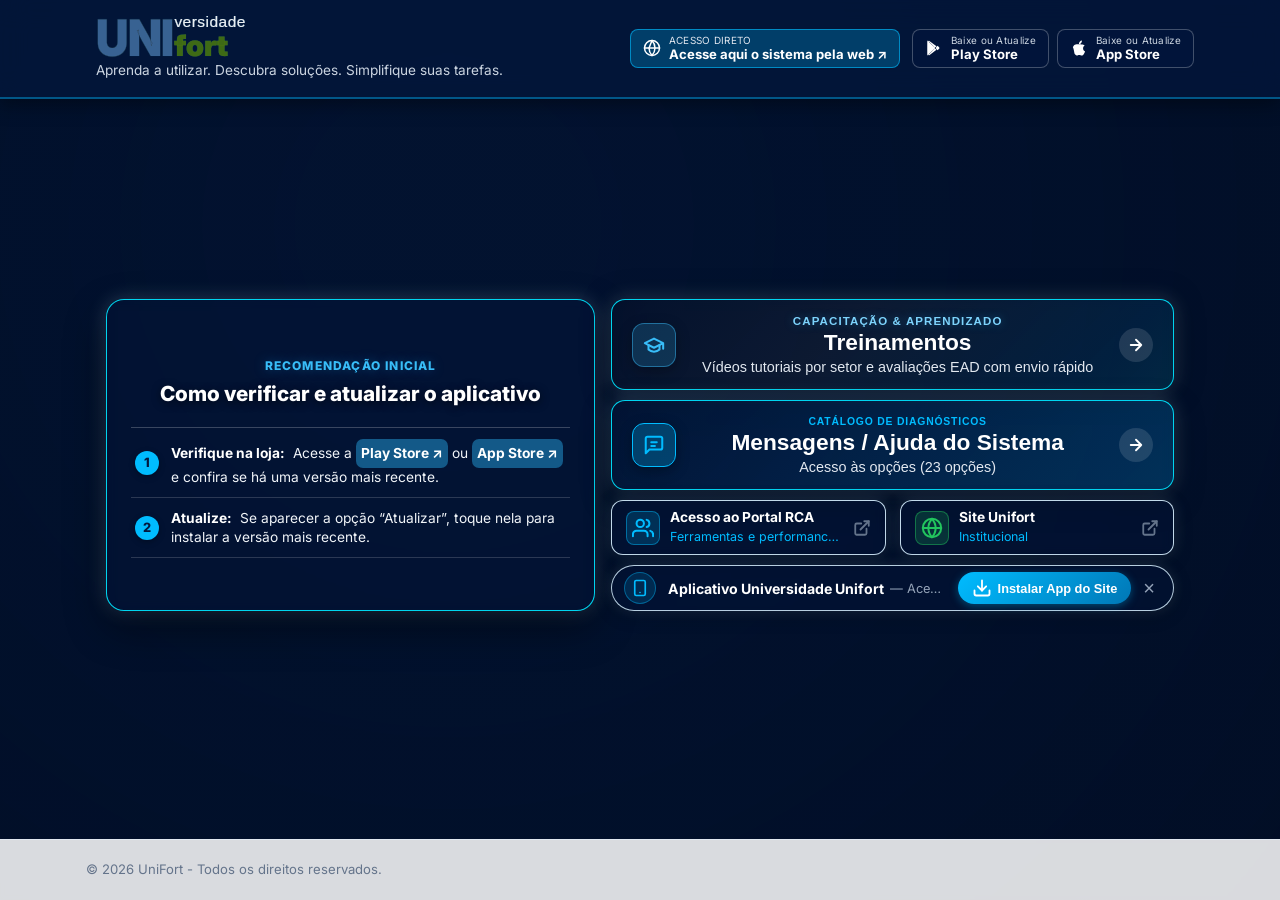
==== commit a299288c: "Add files via upload" ====
--- a/index.html
+++ b/index.html
@@ -23,7 +23,7 @@
       window._pwaDeferredPrompt = e;
     });
   </script>
-  <link rel="stylesheet" href="styles.css?v=1792779698">
+  <link rel="stylesheet" href="styles.css?v=1792784246">
   <!-- Fonte Inter para tipografia moderna e legível -->
   <link rel="preconnect" href="https://fonts.googleapis.com">
   <link rel="preconnect" href="https://fonts.gstatic.com" crossorigin>
@@ -855,6 +855,6 @@
   <!-- CONTAINER DE TOASTS DE NOTIFICAÇÃO PWA -->
   <div id="toastContainer" class="toast-container"></div>
 
-  <script src="app.js?v=1792779698"></script>
+  <script src="app.js?v=1792784246"></script>
 </body>
 </html>
--- a/styles.css
+++ b/styles.css
@@ -216,7 +216,7 @@
 
 .unifort .uni {
   font-size: 1.21em !important;
-  color: #12345b; /* Azul Escuro */
+  color: #386292; /* Azul Escuro */
   margin: 0 !important;
   line-height: 0.75 !important;
   letter-spacing: -0.01em;
@@ -225,7 +225,7 @@
   font-weight: 900;
   font-family: var(--font-sans);
   text-align: left;
-  -webkit-text-stroke: 0.2px #7a999d;
+  -webkit-text-stroke: 0.2px #293233;
 }
 
 .unifort .subunifort {
@@ -1835,7 +1835,7 @@
   -webkit-backdrop-filter: blur(6px);
   color: #ffffff;
   width: 100%;
-  max-width: 680px;
+  max-width: 820px;
   max-height: 90vh;
   border-radius: var(--radius-lg);
   position: relative;
@@ -1849,7 +1849,7 @@
 
 .menu-modal-dialog {
   max-width: 780px;
-  width: 100%;
+  width: 80%;
 }
 
 /* FEIXE LASER CIRCULANDO DE FORMA CONTÍNUA E NÍTIDA POR TODAS AS BORDAS (SUPERIOR, INFERIOR E LATERAIS) */
@@ -5429,7 +5429,7 @@
 }
 
 .modal-dialog .menu-option-item {
-  padding: 7px 11px !important;
+  padding: 6px 8px !important;
   gap: 9px !important;
   border-radius: 8px !important;
 }
@@ -5441,8 +5441,8 @@
 }
 
 .modal-dialog .menu-option-title {
-  font-size: 0.76rem !important;
-  line-height: 1.3 !important;
+  font-size: 0.78rem !important;
+  line-height: 2.3 !important;
 }
 
 .modal-dialog .menu-option-badge {
@@ -5462,36 +5462,64 @@
 }
 
 /* 5. Modal de Solução (Passo a Passo / Detalhes) */
+#solutionModal .modal-dialog {
+  max-width: 640px !important;
+  width: 95% !important;
+}
+
+#solutionModal #modalTitle {
+  font-size: clamp(1.15rem, 2.6vw, 1.35rem) !important;
+  line-height: 1.3 !important;
+  margin-bottom: 4px !important;
+}
+
+#solutionModal #modalSubtitle {
+  font-size: 0.84rem !important;
+  margin-top: 3px !important;
+  line-height: 1.4 !important;
+}
+
+#solutionModal #modalCategory {
+  font-size: 0.72rem !important;
+  padding: 3px 10px !important;
+}
+
+#solutionModal .large-nfe-preview-box {
+  max-width: 520px;
+}
+
 .modal-dialog .notice-box {
-  padding: 8px 12px !important;
-  font-size: 0.70rem !important;
-  gap: 7px !important;
-  margin-bottom: 8px !important;
+  padding: 11px 16px !important;
+  font-size: 0.85rem !important;
+  gap: 10px !important;
+  margin-bottom: 12px !important;
+  border-radius: 8px !important;
 }
 
 .modal-dialog .solution-section h4 {
+  font-size: 0.94rem !important;
+  gap: 8px !important;
+  margin-bottom: 10px !important;
+}
+
+.modal-dialog .youtube-tutorial-btn {
+  padding: 6px 13px !important;
   font-size: 0.76rem !important;
   gap: 6px !important;
 }
 
-.modal-dialog .youtube-tutorial-btn {
-  padding: 4px 10px !important;
-  font-size: 0.66rem !important;
-  gap: 5px !important;
-}
-
 .modal-dialog .youtube-btn-icon {
-  width: 15px !important;
-  height: 15px !important;
+  width: 17px !important;
+  height: 17px !important;
 }
 
 .modal-dialog .causes-section-collapsible {
-  margin-bottom: 6px !important;
+  margin-bottom: 10px !important;
 }
 
 .modal-dialog .causes-accordion-btn {
-  padding: 7px 11px !important;
-  font-size: 0.72rem !important;
+  padding: 9px 14px !important;
+  font-size: 0.82rem !important;
 }
 
 .modal-dialog .causes-chevron-icon {
@@ -5500,44 +5528,45 @@
 }
 
 .modal-dialog .causes-content-box {
-  padding: 0 12px 10px 12px !important;
-  font-size: 0.70rem !important;
+  padding: 0 14px 12px 14px !important;
+  font-size: 0.80rem !important;
 }
 
 .modal-dialog .causes-content-box li {
-  font-size: 0.70rem !important;
-  line-height: 1.35 !important;
-  margin-bottom: 4px !important;
+  font-size: 0.80rem !important;
+  line-height: 1.45 !important;
+  margin-bottom: 5px !important;
 }
 
 .modal-dialog .clean-numbered-list li {
-  padding: 7px 10px !important;
-  gap: 8px !important;
-  margin-bottom: 5px !important;
-  border-radius: 6px !important;
+  padding: 12px 21px !important;
+  gap: 12px !important;
+  margin-bottom: 0px !important;
+  border-radius: 8px !important;
 }
 
 .modal-dialog .step-num-pill {
-  width: 20px !important;
-  height: 20px !important;
-  font-size: 0.66rem !important;
+  width: 27px !important;
+  height: 27px !important;
+  font-size: 0.82rem !important;
+  flex-shrink: 0;
 }
 
 .modal-dialog .step-text-content {
-  font-size: 0.72rem !important;
-  line-height: 1.35 !important;
+  font-size: 0.86rem !important;
+  line-height: 1.45 !important;
 }
 
 .modal-dialog .inline-web-link,
 .modal-dialog .direct-web-link {
-  font-size: 0.68rem !important;
-  padding: 3px 7px !important;
+  font-size: 0.78rem !important;
+  padding: 4px 10px !important;
   border-radius: 6px !important;
-  gap: 4px !important;
+  gap: 5px !important;
 }
 
 .modal-dialog .modal-visual-preview img {
-  max-height: 120px !important;
+  max-height: 180px !important;
 }
 
 /* 6. Central de Vídeos & Treinamentos */
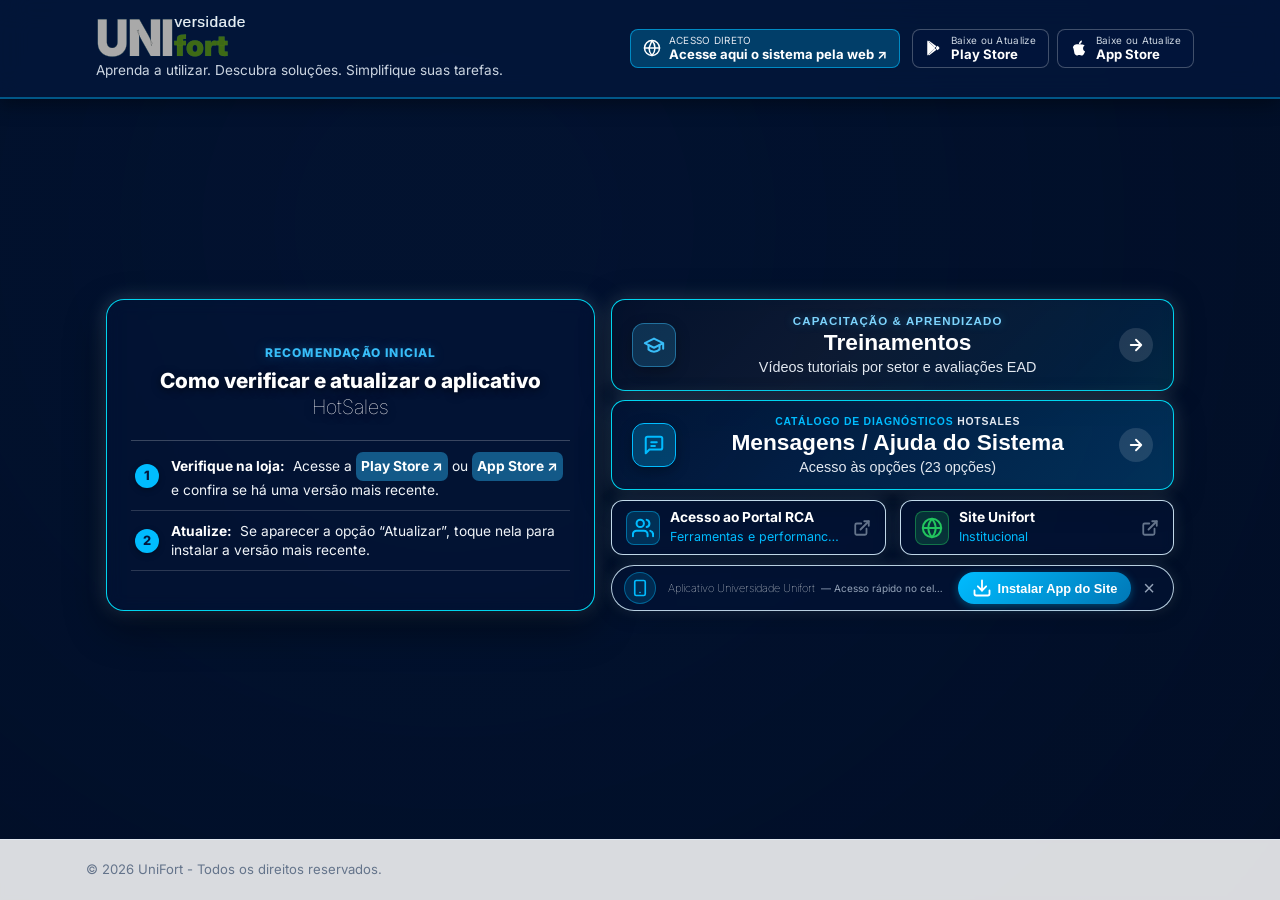
==== commit 099565b1: "Add files via upload" ====
--- a/index.html
+++ b/index.html
@@ -137,7 +137,7 @@
             <div class="hero-clean-badge">
               RECOMENDAÇÃO INICIAL
             </div>
-            <h2>Como verificar e atualizar o aplicativo</h2>
+            <h2>Como verificar e atualizar o aplicativo <span style="font-weight: 100;font-size: 20px;">HotSales</span></h2>
           </div>
 
           <!-- LISTA POR LINHA SEPARADA POR LINHAS DIVISÓRIAS -->
@@ -172,7 +172,7 @@
             <div class="menu-btn-content">
               <span class="menu-btn-badge training-badge">CAPACITAÇÃO & APRENDIZADO</span>
               <span class="menu-btn-title">Treinamentos</span>
-              <span class="menu-btn-desc">Vídeos tutoriais por setor e avaliações EAD com envio rápido</span>
+              <span class="menu-btn-desc">Vídeos tutoriais por setor e avaliações EAD</span>
             </div>
             <div class="menu-btn-arrow">
               <svg width="24" height="24" viewBox="0 0 24 24" fill="none" stroke="currentColor" stroke-width="2.5" stroke-linecap="round" stroke-linejoin="round">
@@ -191,7 +191,7 @@
               </svg>
             </div>
             <div class="menu-btn-content">
-              <span class="menu-btn-badge">CATÁLOGO DE DIAGNÓSTICOS</span>
+              <span class="menu-btn-badge">CATÁLOGO DE DIAGNÓSTICOS <span style="color: #e2e8f0;">HotSales</span></span>
               <span class="menu-btn-title">Mensagens / Ajuda do Sistema</span>
               <span class="menu-btn-desc">Acesso às opções (23 opções)</span>
             </div>
@@ -263,8 +263,8 @@
               </svg>
             </div>
             <div class="site-app-text">
-              <span class="site-app-title">Aplicativo Universidade Unifort</span>
-              <span class="site-app-desc">— Acesso rápido no celular e computador</span>
+              <span class="site-app-title" style="font-size: 11px;font-weight: 100;">Aplicativo Universidade Unifort</span>
+              <span class="site-app-desc" style="font-size: 10px;">— Acesso rápido no celular e computador</span>
             </div>
             <div class="site-app-actions">
               <button type="button" class="btn-install-site-app" id="pwaInstallBtn" title="Instalar aplicativo no seu dispositivo">
--- a/styles.css
+++ b/styles.css
@@ -216,7 +216,7 @@
 
 .unifort .uni {
   font-size: 1.21em !important;
-  color: #386292; /* Azul Escuro */
+  color: #a9a9a9; /* Azul Escuro */
   margin: 0 !important;
   line-height: 0.75 !important;
   letter-spacing: -0.01em;
@@ -668,7 +668,7 @@
 /* PAINEL DE VIDRO CORPORATIVO COM LINHAS SEPARADORAS */
 .hero-glass-box-subtle {
   background: rgba(3, 23, 61, 0.38);
-  backdrop-filter: blur(5px);
+  backdrop-filter: blur(8px);
   -webkit-backdrop-filter: blur(10px);
   border: 1.5px solid rgba(0, 229, 255, 0.92);
   border-radius: clamp(14px, 2.5vw, 18px);
@@ -1831,7 +1831,7 @@
 /* CONTAINER DO MODAL EM VIDRO JATEADO AZUL PETRÓLEO */
 .modal-dialog {
   background: rgba(3, 23, 61, 0.94);
-  backdrop-filter: blur(6px);
+  backdrop-filter: blur(8px);
   -webkit-backdrop-filter: blur(6px);
   color: #ffffff;
   width: 100%;
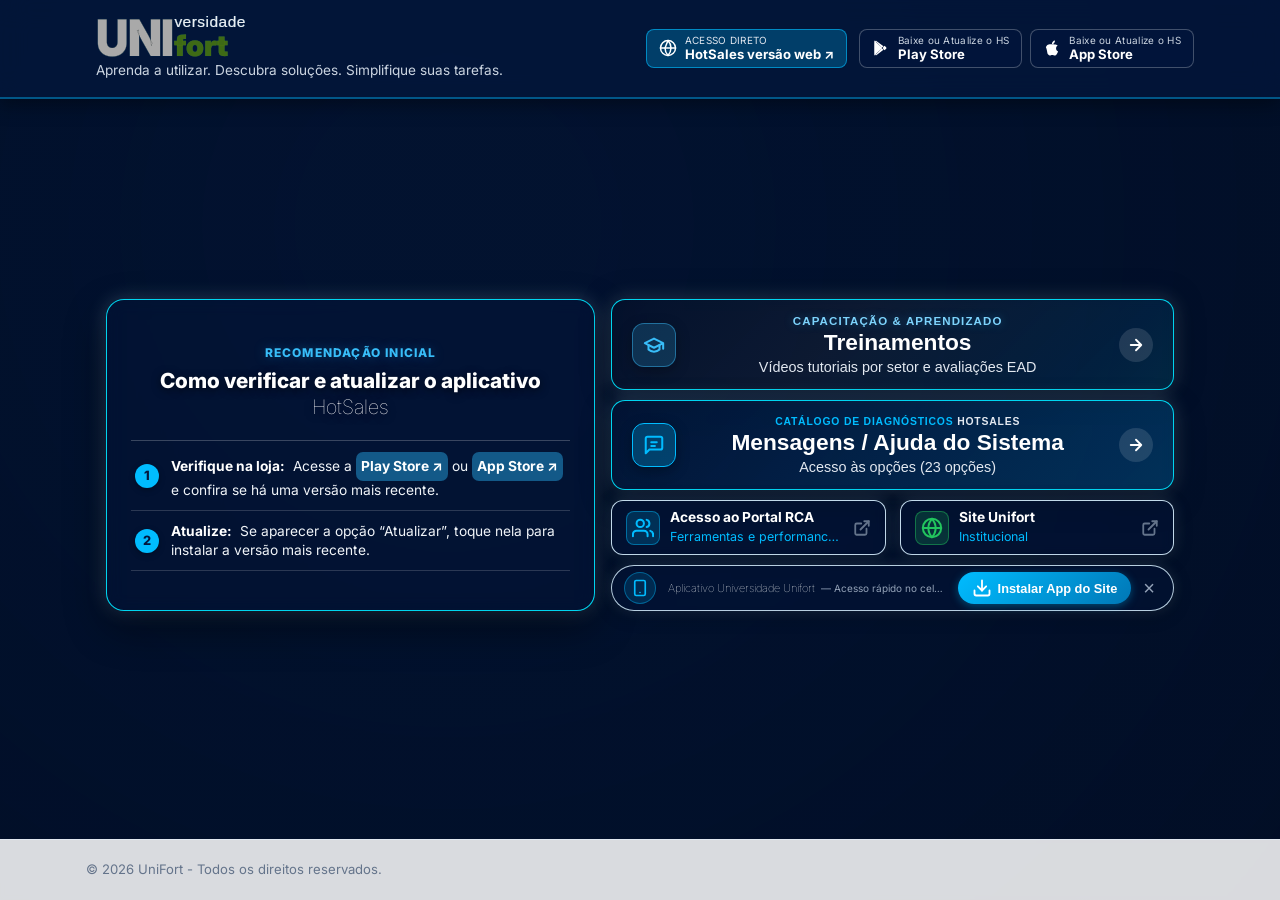
==== commit 9e72338b: "Add files via upload" ====
--- a/index.html
+++ b/index.html
@@ -96,7 +96,7 @@
           </svg>
           <div class="app-btn-text">
             <span class="btn-sub">ACESSO DIRETO</span>
-            <span class="btn-title">Acesse aqui o sistema pela web ↗</span>
+            <span class="btn-title">HotSales versão web ↗</span>
           </div>
         </a>
 
@@ -107,7 +107,7 @@
               <path d="M3,20.5V3.5C3,2.91 3.34,2.39 3.84,2.15L13.69,12L3.84,21.85C3.34,21.6 3,21.09 3,20.5M16.81,15.12L18.81,13.12C19.43,12.5 19.43,11.5 18.81,10.87L16.81,8.87L14.75,10.93L14.75,13.06L16.81,15.12M4.5,3.19L13.1,11.79L15.34,9.55L5.77,2.5C5.35,2.19 4.82,2.44 4.5,3.19M4.5,20.81C4.82,21.56 5.35,21.81 5.77,21.5L15.34,14.45L13.1,12.21L4.5,20.81Z"/>
             </svg>
             <div class="app-btn-text">
-              <span class="btn-sub">Baixe ou Atualize</span>
+              <span class="btn-sub">Baixe ou Atualize o HS</span>
               <span class="btn-title">Play Store</span>
             </div>
           </a>
@@ -117,7 +117,7 @@
               <path d="M18.71,19.5C17.88,20.74 17,21.95 15.66,21.97C14.32,22 13.89,21.18 12.37,21.18C10.84,21.18 10.37,21.95 9.09,22C7.79,22.05 6.8,20.68 5.96,19.47C4.25,7.87 2.94,12.45 4.7,9.39C5.57,7.87 7.13,6.91 8.82,6.88C16.57,6.87 18.39,7.1 19.56,8.82C19.47,8.88 17.39,10.1 17.41,12.63C17.44,15.65 20.06,16.66 20.09,16.67C20.06,16.74 19.67,18.11 18.71,19.5M13,3.5C13.73,2.67 14.94,2.04 15.94,2C16.07,3.17 15.6,4.35 14.9,5.19C14.21,6.04 13.07,6.7 11.95,6.61C11.8,5.46 12.36,4.26 13,3.5Z"/>
             </svg>
             <div class="app-btn-text">
-              <span class="btn-sub">Baixe ou Atualize</span>
+              <span class="btn-sub">Baixe ou Atualize o HS</span>
               <span class="btn-title">App Store</span>
             </div>
           </a>
